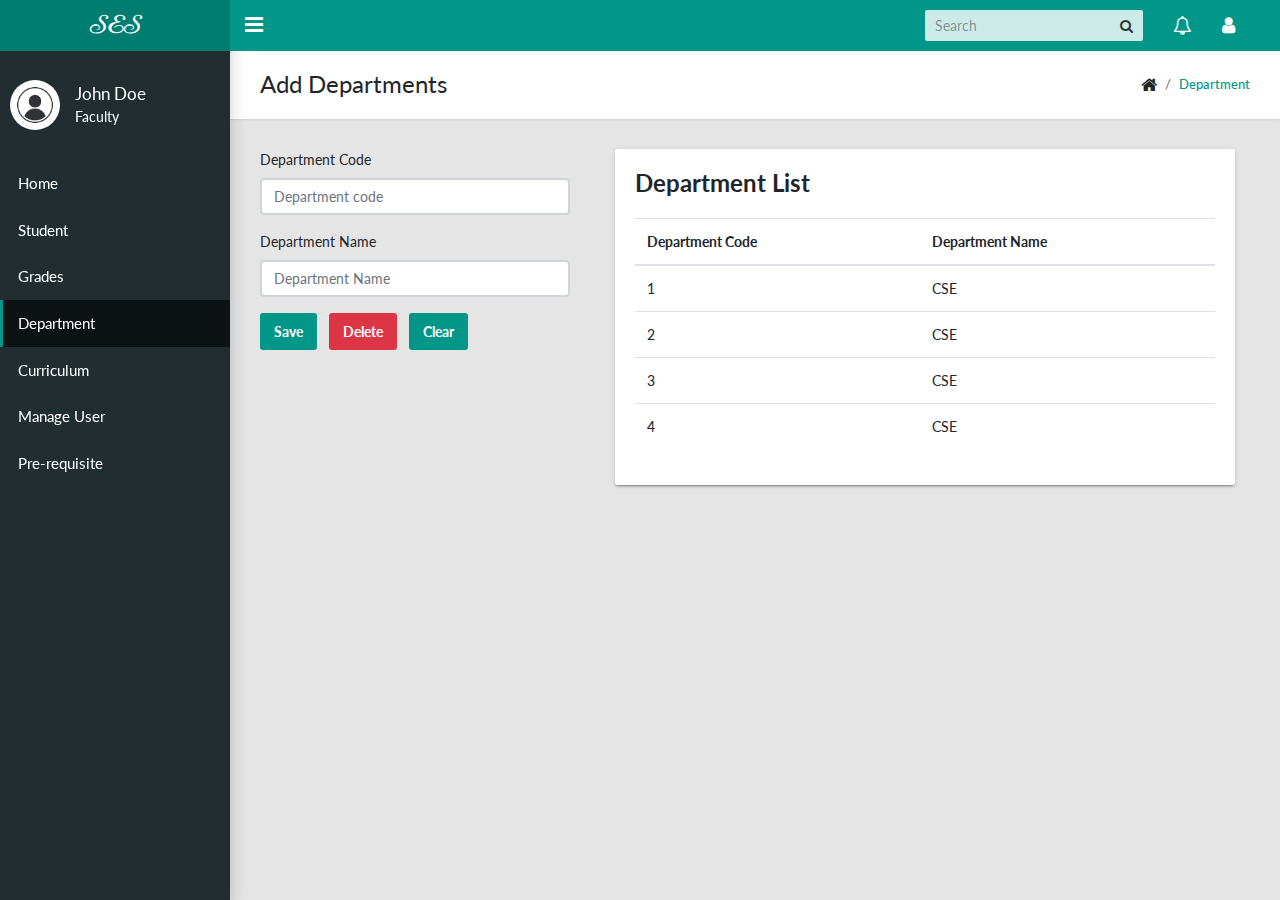
==== department.html @ 3c2b3d01 "project frontend upload" ====
<!DOCTYPE html>
<html lang="en">
  <head>
    <meta name="description" content="Vali is a responsive and free admin theme built with Bootstrap 4, SASS and PUG.js. It's fully customizable and modular.">
    <!-- Twitter meta-->
    <meta property="twitter:card" content="summary_large_image">
    <meta property="twitter:site" content="@pratikborsadiya">
    <meta property="twitter:creator" content="@pratikborsadiya">
    <!-- Open Graph Meta-->
    <meta property="og:type" content="website">
    <meta property="og:site_name" content="Vali Admin">
    <meta property="og:title" content="Vali - Free Bootstrap 4 admin theme">
    <meta property="og:url" content="http://pratikborsadiya.in/blog/vali-admin">
    <meta property="og:image" content="http://pratikborsadiya.in/blog/vali-admin/hero-social.png">
    <meta property="og:description" content="Vali is a responsive and free admin theme built with Bootstrap 4, SASS and PUG.js. It's fully customizable and modular.">
    <title>Department|SES</title>
    <meta charset="utf-8">
    <meta http-equiv="X-UA-Compatible" content="IE=edge">
    <meta name="viewport" content="width=device-width, initial-scale=1">
    <!-- Main CSS-->
    <link rel="stylesheet" type="text/css" href="css/main.css">
    <!-- Font-icon css-->
    <link rel="stylesheet" type="text/css" href="https://maxcdn.bootstrapcdn.com/font-awesome/4.7.0/css/font-awesome.min.css">
  </head>
  <body class="app sidebar-mini">
    <!-- Navbar-->
    <header class="app-header"><a class="app-header__logo" href="#">SES</a>
      <!-- Sidebar toggle button--><a class="app-sidebar__toggle" href="#" data-toggle="sidebar" aria-label="Hide Sidebar"></a>
      <!-- Navbar Right Menu-->
      <ul class="app-nav">
        <li class="app-search">
          <input class="app-search__input" type="search" placeholder="Search">
          <button class="app-search__button"><i class="fa fa-search"></i></button>
        </li>
        <!--Notification Menu-->
        <li class="dropdown"><a class="app-nav__item" href="#" data-toggle="dropdown" aria-label="Show notifications"><i class="fa fa-bell-o fa-lg"></i></a>
          <ul class="app-notification dropdown-menu dropdown-menu-right">
            <li class="app-notification__title">You have 4 new notifications.</li>
            <div class="app-notification__content">
              <li><a class="app-notification__item" href="javascript:;"><span class="app-notification__icon"><span class="fa-stack fa-lg"><i class="fa fa-circle fa-stack-2x text-primary"></i><i class="fa fa-envelope fa-stack-1x fa-inverse"></i></span></span>
                  <div>
                    <p class="app-notification__message">Lisa sent you a mail</p>
                    <p class="app-notification__meta">2 min ago</p>
                  </div></a></li>
              <li><a class="app-notification__item" href="javascript:;"><span class="app-notification__icon"><span class="fa-stack fa-lg"><i class="fa fa-circle fa-stack-2x text-danger"></i><i class="fa fa-hdd-o fa-stack-1x fa-inverse"></i></span></span>
                  <div>
                    <p class="app-notification__message">Mail server not working</p>
                    <p class="app-notification__meta">5 min ago</p>
                  </div></a></li>
              <li><a class="app-notification__item" href="javascript:;"><span class="app-notification__icon"><span class="fa-stack fa-lg"><i class="fa fa-circle fa-stack-2x text-success"></i><i class="fa fa-money fa-stack-1x fa-inverse"></i></span></span>
                  <div>
                    <p class="app-notification__message">Transaction complete</p>
                    <p class="app-notification__meta">2 days ago</p>
                  </div></a></li>
              <div class="app-notification__content">
                <li><a class="app-notification__item" href="javascript:;"><span class="app-notification__icon"><span class="fa-stack fa-lg"><i class="fa fa-circle fa-stack-2x text-primary"></i><i class="fa fa-envelope fa-stack-1x fa-inverse"></i></span></span>
                    <div>
                      <p class="app-notification__message">Lisa sent you a mail</p>
                      <p class="app-notification__meta">2 min ago</p>
                    </div></a></li>
                <li><a class="app-notification__item" href="javascript:;"><span class="app-notification__icon"><span class="fa-stack fa-lg"><i class="fa fa-circle fa-stack-2x text-danger"></i><i class="fa fa-hdd-o fa-stack-1x fa-inverse"></i></span></span>
                    <div>
                      <p class="app-notification__message">Mail server not working</p>
                      <p class="app-notification__meta">5 min ago</p>
                    </div></a></li>
                <li><a class="app-notification__item" href="javascript:;"><span class="app-notification__icon"><span class="fa-stack fa-lg"><i class="fa fa-circle fa-stack-2x text-success"></i><i class="fa fa-money fa-stack-1x fa-inverse"></i></span></span>
                    <div>
                      <p class="app-notification__message">Transaction complete</p>
                      <p class="app-notification__meta">2 days ago</p>
                    </div></a></li>
              </div>
            </div>
            <li class="app-notification__footer"><a href="#">See all notifications.</a></li>
          </ul>
        </li>
        <!-- User Menu-->
        <li class="dropdown"><a class="app-nav__item" href="#" data-toggle="dropdown" aria-label="Open Profile Menu"><i class="fa fa-user fa-lg"></i></a>
          <ul class="dropdown-menu settings-menu dropdown-menu-right">
            <li><a class="dropdown-item" href="user-profile.html"><i class="fa fa-cog fa-lg"></i> Settings</a></li>
            <li><a class="dropdown-item" href="user-profile.html"><i class="fa fa-user fa-lg"></i> Profile</a></li>
            <li><a class="dropdown-item" href="index.html"><i class="fa fa-sign-out fa-lg"></i> Logout</a></li>
          </ul>
        </li>
      </ul>
    </header>
    <!-- Sidebar menu-->
    <div class="app-sidebar__overlay" data-toggle="sidebar"></div>
    <aside class="app-sidebar">
      <div class="app-sidebar__user"><img class="app-sidebar__user-avatar img-fluid" src="images/avatar.jpg" alt="User Image">
        <div>
          <p class="app-sidebar__user-name">John Doe</p>
          <p class="app-sidebar__user-designation">Faculty</p>
        </div>
      </div>
      <ul class="app-menu">
        <li><a class="app-menu__item" href="faculty-dashboard.html"><span class="app-menu__label">Home</span></a></li>
        <li><a class="app-menu__item " href="student.html"><span class="app-menu__label">Student</span></a></li>
        <li><a class="app-menu__item " href="grades.html"><span class="app-menu__label">Grades</span></a></li>
        <li><a class="app-menu__item active" href="department.html"><span class="app-menu__label">Department</span></a></li>
        <li><a class="app-menu__item " href="curriculum.html"><span class="app-menu__label">Curriculum</span></a></li>
        <li><a class="app-menu__item " href="#"><span class="app-menu__label">Manage User</span></a></li>
        <li><a class="app-menu__item " href="pre-requisite.html"><span class="app-menu__label">Pre-requisite</span></a></li>
        <!-- <li class="treeview"><a class="app-menu__item" href="#" data-toggle="treeview"><i class="app-menu__icon fa fa-laptop"></i><span class="app-menu__label">UI Elements</span><i class="treeview-indicator fa fa-angle-right"></i></a>
          <ul class="treeview-menu">
            <li><a class="treeview-item" href="bootstrap-components.html"><i class="icon fa fa-circle-o"></i> Bootstrap Elements</a></li>
            <li><a class="treeview-item" href="https://fontawesome.com/v4.7.0/icons/" target="_blank" rel="noopener"><i class="icon fa fa-circle-o"></i> Font Icons</a></li>
            <li><a class="treeview-item" href="ui-cards.html"><i class="icon fa fa-circle-o"></i> Cards</a></li>
            <li><a class="treeview-item" href="widgets.html"><i class="icon fa fa-circle-o"></i> Widgets</a></li>
          </ul>
        </li>
        <li><a class="app-menu__item" href="charts.html"><i class="app-menu__icon fa fa-pie-chart"></i><span class="app-menu__label">Charts</span></a></li>
        <li class="treeview"><a class="app-menu__item" href="#" data-toggle="treeview"><i class="app-menu__icon fa fa-edit"></i><span class="app-menu__label">Forms</span><i class="treeview-indicator fa fa-angle-right"></i></a>
          <ul class="treeview-menu">
            <li><a class="treeview-item" href="form-components.html"><i class="icon fa fa-circle-o"></i> Form Components</a></li>
            <li><a class="treeview-item" href="form-custom.html"><i class="icon fa fa-circle-o"></i> Custom Components</a></li>
            <li><a class="treeview-item" href="form-samples.html"><i class="icon fa fa-circle-o"></i> Form Samples</a></li>
            <li><a class="treeview-item" href="form-notifications.html"><i class="icon fa fa-circle-o"></i> Form Notifications</a></li>
          </ul>
        </li>
        <li class="treeview"><a class="app-menu__item" href="#" data-toggle="treeview"><i class="app-menu__icon fa fa-th-list"></i><span class="app-menu__label">Tables</span><i class="treeview-indicator fa fa-angle-right"></i></a>
          <ul class="treeview-menu">
            <li><a class="treeview-item" href="table-basic.html"><i class="icon fa fa-circle-o"></i> Basic Tables</a></li>
            <li><a class="treeview-item" href="table-data-table.html"><i class="icon fa fa-circle-o"></i> Data Tables</a></li>
          </ul>
        </li>
        <li class="treeview is-expanded"><a class="app-menu__item" href="#" data-toggle="treeview"><i class="app-menu__icon fa fa-file-text"></i><span class="app-menu__label">Pages</span><i class="treeview-indicator fa fa-angle-right"></i></a>
          <ul class="treeview-menu">
            <li><a class="treeview-item active" href="blank-page.html"><i class="icon fa fa-circle-o"></i> Blank Page</a></li>
            <li><a class="treeview-item" href="page-login.html"><i class="icon fa fa-circle-o"></i> Login Page</a></li>
            <li><a class="treeview-item" href="page-lockscreen.html"><i class="icon fa fa-circle-o"></i> Lockscreen Page</a></li>
            <li><a class="treeview-item" href="page-user.html"><i class="icon fa fa-circle-o"></i> User Page</a></li>
            <li><a class="treeview-item" href="page-invoice.html"><i class="icon fa fa-circle-o"></i> Invoice Page</a></li>
            <li><a class="treeview-item" href="page-calendar.html"><i class="icon fa fa-circle-o"></i> Calendar Page</a></li>
            <li><a class="treeview-item" href="page-mailbox.html"><i class="icon fa fa-circle-o"></i> Mailbox</a></li>
            <li><a class="treeview-item" href="page-error.html"><i class="icon fa fa-circle-o"></i> Error Page</a></li>
          </ul>
        </li>
        <li><a class="app-menu__item" href="docs.html"><i class="app-menu__icon fa fa-file-code-o"></i><span class="app-menu__label">Docs</span></a></li> -->
      </ul>
    </aside>
    <main class="app-content">
      <div class="app-title">
        <div>
          <h1> Add Departments</h1>
        </div>
        <ul class="app-breadcrumb breadcrumb">
          <li class="breadcrumb-item"><i class="fa fa-home fa-lg"></i></li>
          <li class="breadcrumb-item"><a href="#">Department</a></li>
        </ul>
      </div>
      <!-- <div class="row">
        <div class="col-md-12">
          <div class="search-box">
            <nav class="navbar navbar-light bg-light">
                <form class="form-inline">
                  <input class="form-control mr-sm-2 " type="search" placeholder="Search grades with student ID" aria-label="Search">
                  <button class="btn btn-primary my-4 my-sm-0 mr-sm-2" type="submit">Search</button>
                  <button class="btn btn-primary my-4 my-sm-0" type="reload">Refresh</button>
                </form>
              </nav>
          </div>
        </div>
      </div><br> -->
      <div class="row">
          
          <div class="col-md-4">
            <form>
                <div class="form-group">
                    <label for="formGroupExampleInput">Department Code</label>
                    <input type="text" class="form-control" id="formGroupExampleInput" placeholder="Department code">
                  </div>
                  <div class="form-group">
                    <label for="formGroupExampleInput2">Department Name</label>
                    <input type="text" class="form-control" id="formGroupExampleInput2" placeholder="Department Name">
                  </div>
                <button class="btn btn-primary my-4 my-sm-0 mr-sm-2" type="submit">Save</button>
                <button class="btn btn-danger my-4 my-sm-0 mr-sm-2" type="submit">Delete</button>
                <button class="btn btn-primary my-4 my-sm-0 mr-sm-2" type="reload">Clear</button>
              </form>
          </div>
          <div class="col-md-8">
            <div class="clearfix"></div>
            <div class="col-md-12">
              <div class="tile">
                <h3 class="tile-title">Department List</h3>
                <div class="table-responsive">
                  <table class="table">
                    <thead>
                      <tr>
                        <th>Department Code</th>
                        <th>Department Name</th>
                      </tr>
                    </thead>
                    <tbody>
                      <tr>
                        <td>1</td>
                        <td>CSE</td>
                      </tr>
                      <tr>
                        <td>2</td>
                        <td>CSE</td>
                      </tr>
                      <tr>
                        <td>3</td>
                        <td>CSE</td>
                      </tr>
                      <tr>
                        <td>4</td>
                        <td>CSE</td>
                      </tr>
                    </tbody>
                  </table>
                </div>
              </div>
            </div>
          </div>
      </div>
    </main>
    <!-- Essential javascripts for application to work-->
    <script src="js/jquery-3.3.1.min.js"></script>
    <script src="js/popper.min.js"></script>
    <script src="js/bootstrap.min.js"></script>
    <script src="js/main.js"></script>
    <!-- The javascript plugin to display page loading on top-->
    <script src="js/plugins/pace.min.js"></script>
    <!-- Page specific javascripts-->
    <!-- Google analytics script-->
    <script type="text/javascript">
      if(document.location.hostname == 'pratikborsadiya.in') {
      	(function(i,s,o,g,r,a,m){i['GoogleAnalyticsObject']=r;i[r]=i[r]||function(){
      	(i[r].q=i[r].q||[]).push(arguments)},i[r].l=1*new Date();a=s.createElement(o),
      	m=s.getElementsByTagName(o)[0];a.async=1;a.src=g;m.parentNode.insertBefore(a,m)
      	})(window,document,'script','//www.google-analytics.com/analytics.js','ga');
      	ga('create', 'UA-72504830-1', 'auto');
      	ga('send', 'pageview');
      }
    </script>
  </body>
</html>
---- css/main.css ----
@charset "UTF-8";
/*!
 * Vali Admin
 * Author: Pratik Borsadiya
 * ================================*/
@import url(https://fonts.googleapis.com/css?family=Lato:300,400,400i,700);
@import url(https://fonts.googleapis.com/css?family=Niconne);
/*!
 * Bootstrap v4.3.1 (https://getbootstrap.com/)
 * Copyright 2011-2019 The Bootstrap Authors
 * Copyright 2011-2019 Twitter, Inc.
 * Licensed under MIT (https://github.com/twbs/bootstrap/blob/master/LICENSE)
 */
:root {
  --blue: #007bff;
  --indigo: #6610f2;
  --purple: #6f42c1;
  --pink: #e83e8c;
  --red: #dc3545;
  --orange: #fd7e14;
  --yellow: #ffc107;
  --green: #28a745;
  --teal: #20c997;
  --cyan: #17a2b8;
  --white: #FFF;
  --gray: #6c757d;
  --gray-dark: #343a40;
  --primary: #009688;
  --secondary: #6c757d;
  --success: #28a745;
  --info: #17a2b8;
  --warning: #ffc107;
  --danger: #dc3545;
  --light: #f8f9fa;
  --dark: #343a40;
  --breakpoint-xs: 0;
  --breakpoint-sm: 576px;
  --breakpoint-md: 768px;
  --breakpoint-lg: 992px;
  --breakpoint-xl: 1200px;
  --font-family-sans-serif: "Lato", -apple-system, BlinkMacSystemFont, "Segoe UI", Roboto, "Helvetica Neue", Arial, sans-serif;
  --font-family-monospace: SFMono-Regular, Menlo, Monaco, Consolas, "Liberation Mono", "Courier New", monospace;
}

*,
*::before,
*::after {
  -webkit-box-sizing: border-box;
          box-sizing: border-box;
}

html {
  font-family: sans-serif;
  line-height: 1.15;
  -webkit-text-size-adjust: 100%;
  -webkit-tap-highlight-color: rgba(0, 0, 0, 0);
}

article, aside, figcaption, figure, footer, header, hgroup, main, nav, section {
  display: block;
}

body {
  margin: 0;
  font-family: "Lato", -apple-system, BlinkMacSystemFont, "Segoe UI", Roboto, "Helvetica Neue", Arial, sans-serif;
  font-size: 0.875rem;
  font-weight: 400;
  line-height: 1.5;
  color: #212529;
  text-align: left;
  background-color: #FFF;
}

[tabindex="-1"]:focus {
  outline: 0 !important;
}

hr {
  -webkit-box-sizing: content-box;
          box-sizing: content-box;
  height: 0;
  overflow: visible;
}

h1, h2, h3, h4, h5, h6 {
  margin-top: 0;
  margin-bottom: 0.5rem;
}

p {
  margin-top: 0;
  margin-bottom: 1rem;
}

abbr[title],
abbr[data-original-title] {
  text-decoration: underline;
  -webkit-text-decoration: underline dotted;
          text-decoration: underline dotted;
  cursor: help;
  border-bottom: 0;
  -webkit-text-decoration-skip-ink: none;
          text-decoration-skip-ink: none;
}

address {
  margin-bottom: 1rem;
  font-style: normal;
  line-height: inherit;
}

ol,
ul,
dl {
  margin-top: 0;
  margin-bottom: 1rem;
}

ol ol,
ul ul,
ol ul,
ul ol {
  margin-bottom: 0;
}

dt {
  font-weight: 700;
}

dd {
  margin-bottom: .5rem;
  margin-left: 0;
}

blockquote {
  margin: 0 0 1rem;
}

b,
strong {
  font-weight: bolder;
}

small {
  font-size: 80%;
}

sub,
sup {
  position: relative;
  font-size: 75%;
  line-height: 0;
  vertical-align: baseline;
}

sub {
  bottom: -.25em;
}

sup {
  top: -.5em;
}

a {
  color: #009688;
  text-decoration: none;
  background-color: transparent;
}

a:hover {
  color: #004a43;
  text-decoration: underline;
}

a:not([href]):not([tabindex]) {
  color: inherit;
  text-decoration: none;
}

a:not([href]):not([tabindex]):hover, a:not([href]):not([tabindex]):focus {
  color: inherit;
  text-decoration: none;
}

a:not([href]):not([tabindex]):focus {
  outline: 0;
}

pre,
code,
kbd,
samp {
  font-family: SFMono-Regular, Menlo, Monaco, Consolas, "Liberation Mono", "Courier New", monospace;
  font-size: 1em;
}

pre {
  margin-top: 0;
  margin-bottom: 1rem;
  overflow: auto;
}

figure {
  margin: 0 0 1rem;
}

img {
  vertical-align: middle;
  border-style: none;
}

svg {
  overflow: hidden;
  vertical-align: middle;
}

table {
  border-collapse: collapse;
}

caption {
  padding-top: 0.75rem;
  padding-bottom: 0.75rem;
  color: #6c757d;
  text-align: left;
  caption-side: bottom;
}

th {
  text-align: inherit;
}

label {
  display: inline-block;
  margin-bottom: 0.5rem;
}

button {
  border-radius: 0;
}

button:focus {
  outline: 1px dotted;
  outline: 5px auto -webkit-focus-ring-color;
}

input,
button,
select,
optgroup,
textarea {
  margin: 0;
  font-family: inherit;
  font-size: inherit;
  line-height: inherit;
}

button,
input {
  overflow: visible;
}

button,
select {
  text-transform: none;
}

select {
  word-wrap: normal;
}

button,
[type="button"],
[type="reset"],
[type="submit"] {
  -webkit-appearance: button;
}

button:not(:disabled),
[type="button"]:not(:disabled),
[type="reset"]:not(:disabled),
[type="submit"]:not(:disabled) {
  cursor: pointer;
}

button::-moz-focus-inner,
[type="button"]::-moz-focus-inner,
[type="reset"]::-moz-focus-inner,
[type="submit"]::-moz-focus-inner {
  padding: 0;
  border-style: none;
}

input[type="radio"],
input[type="checkbox"] {
  -webkit-box-sizing: border-box;
          box-sizing: border-box;
  padding: 0;
}

input[type="date"],
input[type="time"],
input[type="datetime-local"],
input[type="month"] {
  -webkit-appearance: listbox;
}

textarea {
  overflow: auto;
  resize: vertical;
}

fieldset {
  min-width: 0;
  padding: 0;
  margin: 0;
  border: 0;
}

legend {
  display: block;
  width: 100%;
  max-width: 100%;
  padding: 0;
  margin-bottom: .5rem;
  font-size: 1.5rem;
  line-height: inherit;
  color: inherit;
  white-space: normal;
}

progress {
  vertical-align: baseline;
}

[type="number"]::-webkit-inner-spin-button,
[type="number"]::-webkit-outer-spin-button {
  height: auto;
}

[type="search"] {
  outline-offset: -2px;
  -webkit-appearance: none;
}

[type="search"]::-webkit-search-decoration {
  -webkit-appearance: none;
}

::-webkit-file-upload-button {
  font: inherit;
  -webkit-appearance: button;
}

output {
  display: inline-block;
}

summary {
  display: list-item;
  cursor: pointer;
}

template {
  display: none;
}

[hidden] {
  display: none !important;
}

h1, h2, h3, h4, h5, h6,
.h1, .h2, .h3, .h4, .h5, .h6 {
  margin-bottom: 0.5rem;
  font-weight: bold;
  line-height: 1.2;
}

h1, .h1 {
  font-size: 2.1875rem;
}

h2, .h2 {
  font-size: 1.75rem;
}

h3, .h3 {
  font-size: 1.53125rem;
}

h4, .h4 {
  font-size: 1.3125rem;
}

h5, .h5 {
  font-size: 1.09375rem;
}

h6, .h6 {
  font-size: 0.875rem;
}

.lead {
  font-size: 1.09375rem;
  font-weight: 300;
}

.display-1 {
  font-size: 6rem;
  font-weight: 300;
  line-height: 1.2;
}

.display-2 {
  font-size: 5.5rem;
  font-weight: 300;
  line-height: 1.2;
}

.display-3 {
  font-size: 4.5rem;
  font-weight: 300;
  line-height: 1.2;
}

.display-4 {
  font-size: 3.5rem;
  font-weight: 300;
  line-height: 1.2;
}

hr {
  margin-top: 1rem;
  margin-bottom: 1rem;
  border: 0;
  border-top: 1px solid rgba(0, 0, 0, 0.1);
}

small,
.small {
  font-size: 80%;
  font-weight: 400;
}

mark,
.mark {
  padding: 0.2em;
  background-color: #fcf8e3;
}

.list-unstyled, .app-nav, .app-menu, .treeview-menu {
  padding-left: 0;
  list-style: none;
}

.list-inline {
  padding-left: 0;
  list-style: none;
}

.list-inline-item {
  display: inline-block;
}

.list-inline-item:not(:last-child) {
  margin-right: 0.5rem;
}

.initialism {
  font-size: 90%;
  text-transform: uppercase;
}

.blockquote {
  margin-bottom: 1rem;
  font-size: 1.09375rem;
}

.blockquote-footer {
  display: block;
  font-size: 80%;
  color: #6c757d;
}

.blockquote-footer::before {
  content: "\2014\00A0";
}

.img-fluid {
  max-width: 100%;
  height: auto;
}

.img-thumbnail {
  padding: 0.25rem;
  background-color: #FFF;
  border: 1px solid #dee2e6;
  border-radius: 0.25rem;
  max-width: 100%;
  height: auto;
}

.figure {
  display: inline-block;
}

.figure-img {
  margin-bottom: 0.5rem;
  line-height: 1;
}

.figure-caption {
  font-size: 90%;
  color: #6c757d;
}

code {
  font-size: 87.5%;
  color: #e83e8c;
  word-break: break-word;
}

a > code {
  color: inherit;
}

kbd {
  padding: 0.2rem 0.4rem;
  font-size: 87.5%;
  color: #FFF;
  background-color: #212529;
  border-radius: 0.2rem;
}

kbd kbd {
  padding: 0;
  font-size: 100%;
  font-weight: 700;
}

pre {
  display: block;
  font-size: 87.5%;
  color: #212529;
}

pre code {
  font-size: inherit;
  color: inherit;
  word-break: normal;
}

.pre-scrollable {
  max-height: 340px;
  overflow-y: scroll;
}

.container {
  width: 100%;
  padding-right: 15px;
  padding-left: 15px;
  margin-right: auto;
  margin-left: auto;
}

@media (min-width: 576px) {
  .container {
    max-width: 540px;
  }
}

@media (min-width: 768px) {
  .container {
    max-width: 720px;
  }
}

@media (min-width: 992px) {
  .container {
    max-width: 960px;
  }
}

@media (min-width: 1200px) {
  .container {
    max-width: 1140px;
  }
}

.container-fluid {
  width: 100%;
  padding-right: 15px;
  padding-left: 15px;
  margin-right: auto;
  margin-left: auto;
}

.row {
  display: -webkit-box;
  display: -ms-flexbox;
  display: flex;
  -ms-flex-wrap: wrap;
      flex-wrap: wrap;
  margin-right: -15px;
  margin-left: -15px;
}

.no-gutters {
  margin-right: 0;
  margin-left: 0;
}

.no-gutters > .col,
.no-gutters > [class*="col-"] {
  padding-right: 0;
  padding-left: 0;
}

.col-1, .col-2, .col-3, .col-4, .col-5, .col-6, .col-7, .col-8, .col-9, .col-10, .col-11, .col-12, .col,
.col-auto, .col-sm-1, .col-sm-2, .col-sm-3, .col-sm-4, .col-sm-5, .col-sm-6, .col-sm-7, .col-sm-8, .col-sm-9, .col-sm-10, .col-sm-11, .col-sm-12, .col-sm,
.col-sm-auto, .col-md-1, .col-md-2, .col-md-3, .col-md-4, .col-md-5, .col-md-6, .col-md-7, .col-md-8, .col-md-9, .col-md-10, .col-md-11, .col-md-12, .col-md,
.col-md-auto, .col-lg-1, .col-lg-2, .col-lg-3, .col-lg-4, .col-lg-5, .col-lg-6, .col-lg-7, .col-lg-8, .col-lg-9, .col-lg-10, .col-lg-11, .col-lg-12, .col-lg,
.col-lg-auto, .col-xl-1, .col-xl-2, .col-xl-3, .col-xl-4, .col-xl-5, .col-xl-6, .col-xl-7, .col-xl-8, .col-xl-9, .col-xl-10, .col-xl-11, .col-xl-12, .col-xl,
.col-xl-auto {
  position: relative;
  width: 100%;
  padding-right: 15px;
  padding-left: 15px;
}

.col {
  -ms-flex-preferred-size: 0;
      flex-basis: 0;
  -webkit-box-flex: 1;
      -ms-flex-positive: 1;
          flex-grow: 1;
  max-width: 100%;
}

.col-auto {
  -webkit-box-flex: 0;
      -ms-flex: 0 0 auto;
          flex: 0 0 auto;
  width: auto;
  max-width: 100%;
}

.col-1 {
  -webkit-box-flex: 0;
      -ms-flex: 0 0 8.3333333333%;
          flex: 0 0 8.3333333333%;
  max-width: 8.3333333333%;
}

.col-2 {
  -webkit-box-flex: 0;
      -ms-flex: 0 0 16.6666666667%;
          flex: 0 0 16.6666666667%;
  max-width: 16.6666666667%;
}

.col-3 {
  -webkit-box-flex: 0;
      -ms-flex: 0 0 25%;
          flex: 0 0 25%;
  max-width: 25%;
}

.col-4 {
  -webkit-box-flex: 0;
      -ms-flex: 0 0 33.3333333333%;
          flex: 0 0 33.3333333333%;
  max-width: 33.3333333333%;
}

.col-5 {
  -webkit-box-flex: 0;
      -ms-flex: 0 0 41.6666666667%;
          flex: 0 0 41.6666666667%;
  max-width: 41.6666666667%;
}

.col-6 {
  -webkit-box-flex: 0;
      -ms-flex: 0 0 50%;
          flex: 0 0 50%;
  max-width: 50%;
}

.col-7 {
  -webkit-box-flex: 0;
      -ms-flex: 0 0 58.3333333333%;
          flex: 0 0 58.3333333333%;
  max-width: 58.3333333333%;
}

.col-8 {
  -webkit-box-flex: 0;
      -ms-flex: 0 0 66.6666666667%;
          flex: 0 0 66.6666666667%;
  max-width: 66.6666666667%;
}

.col-9 {
  -webkit-box-flex: 0;
      -ms-flex: 0 0 75%;
          flex: 0 0 75%;
  max-width: 75%;
}

.col-10 {
  -webkit-box-flex: 0;
      -ms-flex: 0 0 83.3333333333%;
          flex: 0 0 83.3333333333%;
  max-width: 83.3333333333%;
}

.col-11 {
  -webkit-box-flex: 0;
      -ms-flex: 0 0 91.6666666667%;
          flex: 0 0 91.6666666667%;
  max-width: 91.6666666667%;
}

.col-12 {
  -webkit-box-flex: 0;
      -ms-flex: 0 0 100%;
          flex: 0 0 100%;
  max-width: 100%;
}

.order-first {
  -webkit-box-ordinal-group: 0;
      -ms-flex-order: -1;
          order: -1;
}

.order-last {
  -webkit-box-ordinal-group: 14;
      -ms-flex-order: 13;
          order: 13;
}

.order-0 {
  -webkit-box-ordinal-group: 1;
      -ms-flex-order: 0;
          order: 0;
}

.order-1 {
  -webkit-box-ordinal-group: 2;
      -ms-flex-order: 1;
          order: 1;
}

.order-2 {
  -webkit-box-ordinal-group: 3;
      -ms-flex-order: 2;
          order: 2;
}

.order-3 {
  -webkit-box-ordinal-group: 4;
      -ms-flex-order: 3;
          order: 3;
}

.order-4 {
  -webkit-box-ordinal-group: 5;
      -ms-flex-order: 4;
          order: 4;
}

.order-5 {
  -webkit-box-ordinal-group: 6;
      -ms-flex-order: 5;
          order: 5;
}

.order-6 {
  -webkit-box-ordinal-group: 7;
      -ms-flex-order: 6;
          order: 6;
}

.order-7 {
  -webkit-box-ordinal-group: 8;
      -ms-flex-order: 7;
          order: 7;
}

.order-8 {
  -webkit-box-ordinal-group: 9;
      -ms-flex-order: 8;
          order: 8;
}

.order-9 {
  -webkit-box-ordinal-group: 10;
      -ms-flex-order: 9;
          order: 9;
}

.order-10 {
  -webkit-box-ordinal-group: 11;
      -ms-flex-order: 10;
          order: 10;
}

.order-11 {
  -webkit-box-ordinal-group: 12;
      -ms-flex-order: 11;
          order: 11;
}

.order-12 {
  -webkit-box-ordinal-group: 13;
      -ms-flex-order: 12;
          order: 12;
}

.offset-1 {
  margin-left: 8.3333333333%;
}

.offset-2 {
  margin-left: 16.6666666667%;
}

.offset-3 {
  margin-left: 25%;
}

.offset-4 {
  margin-left: 33.3333333333%;
}

.offset-5 {
  margin-left: 41.6666666667%;
}

.offset-6 {
  margin-left: 50%;
}

.offset-7 {
  margin-left: 58.3333333333%;
}

.offset-8 {
  margin-left: 66.6666666667%;
}

.offset-9 {
  margin-left: 75%;
}

.offset-10 {
  margin-left: 83.3333333333%;
}

.offset-11 {
  margin-left: 91.6666666667%;
}

@media (min-width: 576px) {
  .col-sm {
    -ms-flex-preferred-size: 0;
        flex-basis: 0;
    -webkit-box-flex: 1;
        -ms-flex-positive: 1;
            flex-grow: 1;
    max-width: 100%;
  }
  .col-sm-auto {
    -webkit-box-flex: 0;
        -ms-flex: 0 0 auto;
            flex: 0 0 auto;
    width: auto;
    max-width: 100%;
  }
  .col-sm-1 {
    -webkit-box-flex: 0;
        -ms-flex: 0 0 8.3333333333%;
            flex: 0 0 8.3333333333%;
    max-width: 8.3333333333%;
  }
  .col-sm-2 {
    -webkit-box-flex: 0;
        -ms-flex: 0 0 16.6666666667%;
            flex: 0 0 16.6666666667%;
    max-width: 16.6666666667%;
  }
  .col-sm-3 {
    -webkit-box-flex: 0;
        -ms-flex: 0 0 25%;
            flex: 0 0 25%;
    max-width: 25%;
  }
  .col-sm-4 {
    -webkit-box-flex: 0;
        -ms-flex: 0 0 33.3333333333%;
            flex: 0 0 33.3333333333%;
    max-width: 33.3333333333%;
  }
  .col-sm-5 {
    -webkit-box-flex: 0;
        -ms-flex: 0 0 41.6666666667%;
            flex: 0 0 41.6666666667%;
    max-width: 41.6666666667%;
  }
  .col-sm-6 {
    -webkit-box-flex: 0;
        -ms-flex: 0 0 50%;
            flex: 0 0 50%;
    max-width: 50%;
  }
  .col-sm-7 {
    -webkit-box-flex: 0;
        -ms-flex: 0 0 58.3333333333%;
            flex: 0 0 58.3333333333%;
    max-width: 58.3333333333%;
  }
  .col-sm-8 {
    -webkit-box-flex: 0;
        -ms-flex: 0 0 66.6666666667%;
            flex: 0 0 66.6666666667%;
    max-width: 66.6666666667%;
  }
  .col-sm-9 {
    -webkit-box-flex: 0;
        -ms-flex: 0 0 75%;
            flex: 0 0 75%;
    max-width: 75%;
  }
  .col-sm-10 {
    -webkit-box-flex: 0;
        -ms-flex: 0 0 83.3333333333%;
            flex: 0 0 83.3333333333%;
    max-width: 83.3333333333%;
  }
  .col-sm-11 {
    -webkit-box-flex: 0;
        -ms-flex: 0 0 91.6666666667%;
            flex: 0 0 91.6666666667%;
    max-width: 91.6666666667%;
  }
  .col-sm-12 {
    -webkit-box-flex: 0;
        -ms-flex: 0 0 100%;
            flex: 0 0 100%;
    max-width: 100%;
  }
  .order-sm-first {
    -webkit-box-ordinal-group: 0;
        -ms-flex-order: -1;
            order: -1;
  }
  .order-sm-last {
    -webkit-box-ordinal-group: 14;
        -ms-flex-order: 13;
            order: 13;
  }
  .order-sm-0 {
    -webkit-box-ordinal-group: 1;
        -ms-flex-order: 0;
            order: 0;
  }
  .order-sm-1 {
    -webkit-box-ordinal-group: 2;
        -ms-flex-order: 1;
            order: 1;
  }
  .order-sm-2 {
    -webkit-box-ordinal-group: 3;
        -ms-flex-order: 2;
            order: 2;
  }
  .order-sm-3 {
    -webkit-box-ordinal-group: 4;
        -ms-flex-order: 3;
            order: 3;
  }
  .order-sm-4 {
    -webkit-box-ordinal-group: 5;
        -ms-flex-order: 4;
            order: 4;
  }
  .order-sm-5 {
    -webkit-box-ordinal-group: 6;
        -ms-flex-order: 5;
            order: 5;
  }
  .order-sm-6 {
    -webkit-box-ordinal-group: 7;
        -ms-flex-order: 6;
            order: 6;
  }
  .order-sm-7 {
    -webkit-box-ordinal-group: 8;
        -ms-flex-order: 7;
            order: 7;
  }
  .order-sm-8 {
    -webkit-box-ordinal-group: 9;
        -ms-flex-order: 8;
            order: 8;
  }
  .order-sm-9 {
    -webkit-box-ordinal-group: 10;
        -ms-flex-order: 9;
            order: 9;
  }
  .order-sm-10 {
    -webkit-box-ordinal-group: 11;
        -ms-flex-order: 10;
            order: 10;
  }
  .order-sm-11 {
    -webkit-box-ordinal-group: 12;
        -ms-flex-order: 11;
            order: 11;
  }
  .order-sm-12 {
    -webkit-box-ordinal-group: 13;
        -ms-flex-order: 12;
            order: 12;
  }
  .offset-sm-0 {
    margin-left: 0;
  }
  .offset-sm-1 {
    margin-left: 8.3333333333%;
  }
  .offset-sm-2 {
    margin-left: 16.6666666667%;
  }
  .offset-sm-3 {
    margin-left: 25%;
  }
  .offset-sm-4 {
    margin-left: 33.3333333333%;
  }
  .offset-sm-5 {
    margin-left: 41.6666666667%;
  }
  .offset-sm-6 {
    margin-left: 50%;
  }
  .offset-sm-7 {
    margin-left: 58.3333333333%;
  }
  .offset-sm-8 {
    margin-left: 66.6666666667%;
  }
  .offset-sm-9 {
    margin-left: 75%;
  }
  .offset-sm-10 {
    margin-left: 83.3333333333%;
  }
  .offset-sm-11 {
    margin-left: 91.6666666667%;
  }
}

@media (min-width: 768px) {
  .col-md {
    -ms-flex-preferred-size: 0;
        flex-basis: 0;
    -webkit-box-flex: 1;
        -ms-flex-positive: 1;
            flex-grow: 1;
    max-width: 100%;
  }
  .col-md-auto {
    -webkit-box-flex: 0;
        -ms-flex: 0 0 auto;
            flex: 0 0 auto;
    width: auto;
    max-width: 100%;
  }
  .col-md-1 {
    -webkit-box-flex: 0;
        -ms-flex: 0 0 8.3333333333%;
            flex: 0 0 8.3333333333%;
    max-width: 8.3333333333%;
  }
  .col-md-2 {
    -webkit-box-flex: 0;
        -ms-flex: 0 0 16.6666666667%;
            flex: 0 0 16.6666666667%;
    max-width: 16.6666666667%;
  }
  .col-md-3 {
    -webkit-box-flex: 0;
        -ms-flex: 0 0 25%;
            flex: 0 0 25%;
    max-width: 25%;
  }
  .col-md-4 {
    -webkit-box-flex: 0;
        -ms-flex: 0 0 33.3333333333%;
            flex: 0 0 33.3333333333%;
    max-width: 33.3333333333%;
  }
  .col-md-5 {
    -webkit-box-flex: 0;
        -ms-flex: 0 0 41.6666666667%;
            flex: 0 0 41.6666666667%;
    max-width: 41.6666666667%;
  }
  .col-md-6 {
    -webkit-box-flex: 0;
        -ms-flex: 0 0 50%;
            flex: 0 0 50%;
    max-width: 50%;
  }
  .col-md-7 {
    -webkit-box-flex: 0;
        -ms-flex: 0 0 58.3333333333%;
            flex: 0 0 58.3333333333%;
    max-width: 58.3333333333%;
  }
  .col-md-8 {
    -webkit-box-flex: 0;
        -ms-flex: 0 0 66.6666666667%;
            flex: 0 0 66.6666666667%;
    max-width: 66.6666666667%;
  }
  .col-md-9 {
    -webkit-box-flex: 0;
        -ms-flex: 0 0 75%;
            flex: 0 0 75%;
    max-width: 75%;
  }
  .col-md-10 {
    -webkit-box-flex: 0;
        -ms-flex: 0 0 83.3333333333%;
            flex: 0 0 83.3333333333%;
    max-width: 83.3333333333%;
  }
  .col-md-11 {
    -webkit-box-flex: 0;
        -ms-flex: 0 0 91.6666666667%;
            flex: 0 0 91.6666666667%;
    max-width: 91.6666666667%;
  }
  .col-md-12 {
    -webkit-box-flex: 0;
        -ms-flex: 0 0 100%;
            flex: 0 0 100%;
    max-width: 100%;
  }
  .order-md-first {
    -webkit-box-ordinal-group: 0;
        -ms-flex-order: -1;
            order: -1;
  }
  .order-md-last {
    -webkit-box-ordinal-group: 14;
        -ms-flex-order: 13;
            order: 13;
  }
  .order-md-0 {
    -webkit-box-ordinal-group: 1;
        -ms-flex-order: 0;
            order: 0;
  }
  .order-md-1 {
    -webkit-box-ordinal-group: 2;
        -ms-flex-order: 1;
            order: 1;
  }
  .order-md-2 {
    -webkit-box-ordinal-group: 3;
        -ms-flex-order: 2;
            order: 2;
  }
  .order-md-3 {
    -webkit-box-ordinal-group: 4;
        -ms-flex-order: 3;
            order: 3;
  }
  .order-md-4 {
    -webkit-box-ordinal-group: 5;
        -ms-flex-order: 4;
            order: 4;
  }
  .order-md-5 {
    -webkit-box-ordinal-group: 6;
        -ms-flex-order: 5;
            order: 5;
  }
  .order-md-6 {
    -webkit-box-ordinal-group: 7;
        -ms-flex-order: 6;
            order: 6;
  }
  .order-md-7 {
    -webkit-box-ordinal-group: 8;
        -ms-flex-order: 7;
            order: 7;
  }
  .order-md-8 {
    -webkit-box-ordinal-group: 9;
        -ms-flex-order: 8;
            order: 8;
  }
  .order-md-9 {
    -webkit-box-ordinal-group: 10;
        -ms-flex-order: 9;
            order: 9;
  }
  .order-md-10 {
    -webkit-box-ordinal-group: 11;
        -ms-flex-order: 10;
            order: 10;
  }
  .order-md-11 {
    -webkit-box-ordinal-group: 12;
        -ms-flex-order: 11;
            order: 11;
  }
  .order-md-12 {
    -webkit-box-ordinal-group: 13;
        -ms-flex-order: 12;
            order: 12;
  }
  .offset-md-0 {
    margin-left: 0;
  }
  .offset-md-1 {
    margin-left: 8.3333333333%;
  }
  .offset-md-2 {
    margin-left: 16.6666666667%;
  }
  .offset-md-3 {
    margin-left: 25%;
  }
  .offset-md-4 {
    margin-left: 33.3333333333%;
  }
  .offset-md-5 {
    margin-left: 41.6666666667%;
  }
  .offset-md-6 {
    margin-left: 50%;
  }
  .offset-md-7 {
    margin-left: 58.3333333333%;
  }
  .offset-md-8 {
    margin-left: 66.6666666667%;
  }
  .offset-md-9 {
    margin-left: 75%;
  }
  .offset-md-10 {
    margin-left: 83.3333333333%;
  }
  .offset-md-11 {
    margin-left: 91.6666666667%;
  }
}

@media (min-width: 992px) {
  .col-lg {
    -ms-flex-preferred-size: 0;
        flex-basis: 0;
    -webkit-box-flex: 1;
        -ms-flex-positive: 1;
            flex-grow: 1;
    max-width: 100%;
  }
  .col-lg-auto {
    -webkit-box-flex: 0;
        -ms-flex: 0 0 auto;
            flex: 0 0 auto;
    width: auto;
    max-width: 100%;
  }
  .col-lg-1 {
    -webkit-box-flex: 0;
        -ms-flex: 0 0 8.3333333333%;
            flex: 0 0 8.3333333333%;
    max-width: 8.3333333333%;
  }
  .col-lg-2 {
    -webkit-box-flex: 0;
        -ms-flex: 0 0 16.6666666667%;
            flex: 0 0 16.6666666667%;
    max-width: 16.6666666667%;
  }
  .col-lg-3 {
    -webkit-box-flex: 0;
        -ms-flex: 0 0 25%;
            flex: 0 0 25%;
    max-width: 25%;
  }
  .col-lg-4 {
    -webkit-box-flex: 0;
        -ms-flex: 0 0 33.3333333333%;
            flex: 0 0 33.3333333333%;
    max-width: 33.3333333333%;
  }
  .col-lg-5 {
    -webkit-box-flex: 0;
        -ms-flex: 0 0 41.6666666667%;
            flex: 0 0 41.6666666667%;
    max-width: 41.6666666667%;
  }
  .col-lg-6 {
    -webkit-box-flex: 0;
        -ms-flex: 0 0 50%;
            flex: 0 0 50%;
    max-width: 50%;
  }
  .col-lg-7 {
    -webkit-box-flex: 0;
        -ms-flex: 0 0 58.3333333333%;
            flex: 0 0 58.3333333333%;
    max-width: 58.3333333333%;
  }
  .col-lg-8 {
    -webkit-box-flex: 0;
        -ms-flex: 0 0 66.6666666667%;
            flex: 0 0 66.6666666667%;
    max-width: 66.6666666667%;
  }
  .col-lg-9 {
    -webkit-box-flex: 0;
        -ms-flex: 0 0 75%;
            flex: 0 0 75%;
    max-width: 75%;
  }
  .col-lg-10 {
    -webkit-box-flex: 0;
        -ms-flex: 0 0 83.3333333333%;
            flex: 0 0 83.3333333333%;
    max-width: 83.3333333333%;
  }
  .col-lg-11 {
    -webkit-box-flex: 0;
        -ms-flex: 0 0 91.6666666667%;
            flex: 0 0 91.6666666667%;
    max-width: 91.6666666667%;
  }
  .col-lg-12 {
    -webkit-box-flex: 0;
        -ms-flex: 0 0 100%;
            flex: 0 0 100%;
    max-width: 100%;
  }
  .order-lg-first {
    -webkit-box-ordinal-group: 0;
        -ms-flex-order: -1;
            order: -1;
  }
  .order-lg-last {
    -webkit-box-ordinal-group: 14;
        -ms-flex-order: 13;
            order: 13;
  }
  .order-lg-0 {
    -webkit-box-ordinal-group: 1;
        -ms-flex-order: 0;
            order: 0;
  }
  .order-lg-1 {
    -webkit-box-ordinal-group: 2;
        -ms-flex-order: 1;
            order: 1;
  }
  .order-lg-2 {
    -webkit-box-ordinal-group: 3;
        -ms-flex-order: 2;
            order: 2;
  }
  .order-lg-3 {
    -webkit-box-ordinal-group: 4;
        -ms-flex-order: 3;
            order: 3;
  }
  .order-lg-4 {
    -webkit-box-ordinal-group: 5;
        -ms-flex-order: 4;
            order: 4;
  }
  .order-lg-5 {
    -webkit-box-ordinal-group: 6;
        -ms-flex-order: 5;
            order: 5;
  }
  .order-lg-6 {
    -webkit-box-ordinal-group: 7;
        -ms-flex-order: 6;
            order: 6;
  }
  .order-lg-7 {
    -webkit-box-ordinal-group: 8;
        -ms-flex-order: 7;
            order: 7;
  }
  .order-lg-8 {
    -webkit-box-ordinal-group: 9;
        -ms-flex-order: 8;
            order: 8;
  }
  .order-lg-9 {
    -webkit-box-ordinal-group: 10;
        -ms-flex-order: 9;
            order: 9;
  }
  .order-lg-10 {
    -webkit-box-ordinal-group: 11;
        -ms-flex-order: 10;
            order: 10;
  }
  .order-lg-11 {
    -webkit-box-ordinal-group: 12;
        -ms-flex-order: 11;
            order: 11;
  }
  .order-lg-12 {
    -webkit-box-ordinal-group: 13;
        -ms-flex-order: 12;
            order: 12;
  }
  .offset-lg-0 {
    margin-left: 0;
  }
  .offset-lg-1 {
    margin-left: 8.3333333333%;
  }
  .offset-lg-2 {
    margin-left: 16.6666666667%;
  }
  .offset-lg-3 {
    margin-left: 25%;
  }
  .offset-lg-4 {
    margin-left: 33.3333333333%;
  }
  .offset-lg-5 {
    margin-left: 41.6666666667%;
  }
  .offset-lg-6 {
    margin-left: 50%;
  }
  .offset-lg-7 {
    margin-left: 58.3333333333%;
  }
  .offset-lg-8 {
    margin-left: 66.6666666667%;
  }
  .offset-lg-9 {
    margin-left: 75%;
  }
  .offset-lg-10 {
    margin-left: 83.3333333333%;
  }
  .offset-lg-11 {
    margin-left: 91.6666666667%;
  }
}

@media (min-width: 1200px) {
  .col-xl {
    -ms-flex-preferred-size: 0;
        flex-basis: 0;
    -webkit-box-flex: 1;
        -ms-flex-positive: 1;
            flex-grow: 1;
    max-width: 100%;
  }
  .col-xl-auto {
    -webkit-box-flex: 0;
        -ms-flex: 0 0 auto;
            flex: 0 0 auto;
    width: auto;
    max-width: 100%;
  }
  .col-xl-1 {
    -webkit-box-flex: 0;
        -ms-flex: 0 0 8.3333333333%;
            flex: 0 0 8.3333333333%;
    max-width: 8.3333333333%;
  }
  .col-xl-2 {
    -webkit-box-flex: 0;
        -ms-flex: 0 0 16.6666666667%;
            flex: 0 0 16.6666666667%;
    max-width: 16.6666666667%;
  }
  .col-xl-3 {
    -webkit-box-flex: 0;
        -ms-flex: 0 0 25%;
            flex: 0 0 25%;
    max-width: 25%;
  }
  .col-xl-4 {
    -webkit-box-flex: 0;
        -ms-flex: 0 0 33.3333333333%;
            flex: 0 0 33.3333333333%;
    max-width: 33.3333333333%;
  }
  .col-xl-5 {
    -webkit-box-flex: 0;
        -ms-flex: 0 0 41.6666666667%;
            flex: 0 0 41.6666666667%;
    max-width: 41.6666666667%;
  }
  .col-xl-6 {
    -webkit-box-flex: 0;
        -ms-flex: 0 0 50%;
            flex: 0 0 50%;
    max-width: 50%;
  }
  .col-xl-7 {
    -webkit-box-flex: 0;
        -ms-flex: 0 0 58.3333333333%;
            flex: 0 0 58.3333333333%;
    max-width: 58.3333333333%;
  }
  .col-xl-8 {
    -webkit-box-flex: 0;
        -ms-flex: 0 0 66.6666666667%;
            flex: 0 0 66.6666666667%;
    max-width: 66.6666666667%;
  }
  .col-xl-9 {
    -webkit-box-flex: 0;
        -ms-flex: 0 0 75%;
            flex: 0 0 75%;
    max-width: 75%;
  }
  .col-xl-10 {
    -webkit-box-flex: 0;
        -ms-flex: 0 0 83.3333333333%;
            flex: 0 0 83.3333333333%;
    max-width: 83.3333333333%;
  }
  .col-xl-11 {
    -webkit-box-flex: 0;
        -ms-flex: 0 0 91.6666666667%;
            flex: 0 0 91.6666666667%;
    max-width: 91.6666666667%;
  }
  .col-xl-12 {
    -webkit-box-flex: 0;
        -ms-flex: 0 0 100%;
            flex: 0 0 100%;
    max-width: 100%;
  }
  .order-xl-first {
    -webkit-box-ordinal-group: 0;
        -ms-flex-order: -1;
            order: -1;
  }
  .order-xl-last {
    -webkit-box-ordinal-group: 14;
        -ms-flex-order: 13;
            order: 13;
  }
  .order-xl-0 {
    -webkit-box-ordinal-group: 1;
        -ms-flex-order: 0;
            order: 0;
  }
  .order-xl-1 {
    -webkit-box-ordinal-group: 2;
        -ms-flex-order: 1;
            order: 1;
  }
  .order-xl-2 {
    -webkit-box-ordinal-group: 3;
        -ms-flex-order: 2;
            order: 2;
  }
  .order-xl-3 {
    -webkit-box-ordinal-group: 4;
        -ms-flex-order: 3;
            order: 3;
  }
  .order-xl-4 {
    -webkit-box-ordinal-group: 5;
        -ms-flex-order: 4;
            order: 4;
  }
  .order-xl-5 {
    -webkit-box-ordinal-group: 6;
        -ms-flex-order: 5;
            order: 5;
  }
  .order-xl-6 {
    -webkit-box-ordinal-group: 7;
        -ms-flex-order: 6;
            order: 6;
  }
  .order-xl-7 {
    -webkit-box-ordinal-group: 8;
        -ms-flex-order: 7;
            order: 7;
  }
  .order-xl-8 {
    -webkit-box-ordinal-group: 9;
        -ms-flex-order: 8;
            order: 8;
  }
  .order-xl-9 {
    -webkit-box-ordinal-group: 10;
        -ms-flex-order: 9;
            order: 9;
  }
  .order-xl-10 {
    -webkit-box-ordinal-group: 11;
        -ms-flex-order: 10;
            order: 10;
  }
  .order-xl-11 {
    -webkit-box-ordinal-group: 12;
        -ms-flex-order: 11;
            order: 11;
  }
  .order-xl-12 {
    -webkit-box-ordinal-group: 13;
        -ms-flex-order: 12;
            order: 12;
  }
  .offset-xl-0 {
    margin-left: 0;
  }
  .offset-xl-1 {
    margin-left: 8.3333333333%;
  }
  .offset-xl-2 {
    margin-left: 16.6666666667%;
  }
  .offset-xl-3 {
    margin-left: 25%;
  }
  .offset-xl-4 {
    margin-left: 33.3333333333%;
  }
  .offset-xl-5 {
    margin-left: 41.6666666667%;
  }
  .offset-xl-6 {
    margin-left: 50%;
  }
  .offset-xl-7 {
    margin-left: 58.3333333333%;
  }
  .offset-xl-8 {
    margin-left: 66.6666666667%;
  }
  .offset-xl-9 {
    margin-left: 75%;
  }
  .offset-xl-10 {
    margin-left: 83.3333333333%;
  }
  .offset-xl-11 {
    margin-left: 91.6666666667%;
  }
}

.table {
  width: 100%;
  margin-bottom: 1rem;
  color: #212529;
}

.table th,
.table td {
  padding: 0.75rem;
  vertical-align: top;
  border-top: 1px solid #dee2e6;
}

.table thead th {
  vertical-align: bottom;
  border-bottom: 2px solid #dee2e6;
}

.table tbody + tbody {
  border-top: 2px solid #dee2e6;
}

.table-sm th,
.table-sm td {
  padding: 0.3rem;
}

.table-bordered {
  border: 1px solid #dee2e6;
}

.table-bordered th,
.table-bordered td {
  border: 1px solid #dee2e6;
}

.table-bordered thead th,
.table-bordered thead td {
  border-bottom-width: 2px;
}

.table-borderless th,
.table-borderless td,
.table-borderless thead th,
.table-borderless tbody + tbody {
  border: 0;
}

.table-striped tbody tr:nth-of-type(odd) {
  background-color: rgba(0, 0, 0, 0.05);
}

.table-hover tbody tr:hover {
  color: #212529;
  background-color: rgba(0, 0, 0, 0.075);
}

.table-primary,
.table-primary > th,
.table-primary > td {
  background-color: #b8e2de;
}

.table-primary th,
.table-primary td,
.table-primary thead th,
.table-primary tbody + tbody {
  border-color: #7ac8c1;
}

.table-hover .table-primary:hover {
  background-color: #a6dbd6;
}

.table-hover .table-primary:hover > td,
.table-hover .table-primary:hover > th {
  background-color: #a6dbd6;
}

.table-secondary,
.table-secondary > th,
.table-secondary > td {
  background-color: #d6d8db;
}

.table-secondary th,
.table-secondary td,
.table-secondary thead th,
.table-secondary tbody + tbody {
  border-color: #b3b7bb;
}

.table-hover .table-secondary:hover {
  background-color: #c8cbcf;
}

.table-hover .table-secondary:hover > td,
.table-hover .table-secondary:hover > th {
  background-color: #c8cbcf;
}

.table-success,
.table-success > th,
.table-success > td {
  background-color: #c3e6cb;
}

.table-success th,
.table-success td,
.table-success thead th,
.table-success tbody + tbody {
  border-color: #8fd19e;
}

.table-hover .table-success:hover {
  background-color: #b1dfbb;
}

.table-hover .table-success:hover > td,
.table-hover .table-success:hover > th {
  background-color: #b1dfbb;
}

.table-info,
.table-info > th,
.table-info > td {
  background-color: #bee5eb;
}

.table-info th,
.table-info td,
.table-info thead th,
.table-info tbody + tbody {
  border-color: #86cfda;
}

.table-hover .table-info:hover {
  background-color: #abdde5;
}

.table-hover .table-info:hover > td,
.table-hover .table-info:hover > th {
  background-color: #abdde5;
}

.table-warning,
.table-warning > th,
.table-warning > td {
  background-color: #ffeeba;
}

.table-warning th,
.table-warning td,
.table-warning thead th,
.table-warning tbody + tbody {
  border-color: #ffdf7e;
}

.table-hover .table-warning:hover {
  background-color: #ffe8a1;
}

.table-hover .table-warning:hover > td,
.table-hover .table-warning:hover > th {
  background-color: #ffe8a1;
}

.table-danger,
.table-danger > th,
.table-danger > td {
  background-color: #f5c6cb;
}

.table-danger th,
.table-danger td,
.table-danger thead th,
.table-danger tbody + tbody {
  border-color: #ed969e;
}

.table-hover .table-danger:hover {
  background-color: #f1b0b7;
}

.table-hover .table-danger:hover > td,
.table-hover .table-danger:hover > th {
  background-color: #f1b0b7;
}

.table-light,
.table-light > th,
.table-light > td {
  background-color: #fdfdfe;
}

.table-light th,
.table-light td,
.table-light thead th,
.table-light tbody + tbody {
  border-color: #fbfcfc;
}

.table-hover .table-light:hover {
  background-color: #ececf6;
}

.table-hover .table-light:hover > td,
.table-hover .table-light:hover > th {
  background-color: #ececf6;
}

.table-dark,
.table-dark > th,
.table-dark > td {
  background-color: #c6c8ca;
}

.table-dark th,
.table-dark td,
.table-dark thead th,
.table-dark tbody + tbody {
  border-color: #95999c;
}

.table-hover .table-dark:hover {
  background-color: #b9bbbe;
}

.table-hover .table-dark:hover > td,
.table-hover .table-dark:hover > th {
  background-color: #b9bbbe;
}

.table-active,
.table-active > th,
.table-active > td {
  background-color: rgba(0, 0, 0, 0.075);
}

.table-hover .table-active:hover {
  background-color: rgba(0, 0, 0, 0.075);
}

.table-hover .table-active:hover > td,
.table-hover .table-active:hover > th {
  background-color: rgba(0, 0, 0, 0.075);
}

.table .thead-dark th {
  color: #FFF;
  background-color: #343a40;
  border-color: #454d55;
}

.table .thead-light th {
  color: #495057;
  background-color: #e9ecef;
  border-color: #dee2e6;
}

.table-dark {
  color: #FFF;
  background-color: #343a40;
}

.table-dark th,
.table-dark td,
.table-dark thead th {
  border-color: #454d55;
}

.table-dark.table-bordered {
  border: 0;
}

.table-dark.table-striped tbody tr:nth-of-type(odd) {
  background-color: rgba(255, 255, 255, 0.05);
}

.table-dark.table-hover tbody tr:hover {
  color: #FFF;
  background-color: rgba(255, 255, 255, 0.075);
}

@media (max-width: 575.98px) {
  .table-responsive-sm {
    display: block;
    width: 100%;
    overflow-x: auto;
    -webkit-overflow-scrolling: touch;
  }
  .table-responsive-sm > .table-bordered {
    border: 0;
  }
}

@media (max-width: 767.98px) {
  .table-responsive-md {
    display: block;
    width: 100%;
    overflow-x: auto;
    -webkit-overflow-scrolling: touch;
  }
  .table-responsive-md > .table-bordered {
    border: 0;
  }
}

@media (max-width: 991.98px) {
  .table-responsive-lg {
    display: block;
    width: 100%;
    overflow-x: auto;
    -webkit-overflow-scrolling: touch;
  }
  .table-responsive-lg > .table-bordered {
    border: 0;
  }
}

@media (max-width: 1199.98px) {
  .table-responsive-xl {
    display: block;
    width: 100%;
    overflow-x: auto;
    -webkit-overflow-scrolling: touch;
  }
  .table-responsive-xl > .table-bordered {
    border: 0;
  }
}

.table-responsive {
  display: block;
  width: 100%;
  overflow-x: auto;
  -webkit-overflow-scrolling: touch;
}

.table-responsive > .table-bordered {
  border: 0;
}

.form-control {
  display: block;
  width: 100%;
  height: calc(1.5em + 0.75rem + 4px);
  padding: 0.375rem 0.75rem;
  font-size: 0.875rem;
  font-weight: 400;
  line-height: 1.5;
  color: #495057;
  background-color: #FFF;
  background-clip: padding-box;
  border: 2px solid #ced4da;
  border-radius: 4px;
  -webkit-transition: border-color 0.15s ease-in-out, -webkit-box-shadow 0.15s ease-in-out;
  transition: border-color 0.15s ease-in-out, -webkit-box-shadow 0.15s ease-in-out;
  -o-transition: border-color 0.15s ease-in-out, box-shadow 0.15s ease-in-out;
  transition: border-color 0.15s ease-in-out, box-shadow 0.15s ease-in-out;
  transition: border-color 0.15s ease-in-out, box-shadow 0.15s ease-in-out, -webkit-box-shadow 0.15s ease-in-out;
}

@media (prefers-reduced-motion: reduce) {
  .form-control {
    -webkit-transition: none;
    -o-transition: none;
    transition: none;
  }
}

.form-control::-ms-expand {
  background-color: transparent;
  border: 0;
}

.form-control:focus {
  color: #495057;
  background-color: #FFF;
  border-color: #009688;
  outline: 0;
  -webkit-box-shadow: none;
          box-shadow: none;
}

.form-control::-webkit-input-placeholder {
  color: #6c757d;
  opacity: 1;
}

.form-control::-moz-placeholder {
  color: #6c757d;
  opacity: 1;
}

.form-control:-ms-input-placeholder {
  color: #6c757d;
  opacity: 1;
}

.form-control::-ms-input-placeholder {
  color: #6c757d;
  opacity: 1;
}

.form-control::placeholder {
  color: #6c757d;
  opacity: 1;
}

.form-control:disabled, .form-control[readonly] {
  background-color: #e9ecef;
  opacity: 1;
}

select.form-control:focus::-ms-value {
  color: #495057;
  background-color: #FFF;
}

.form-control-file,
.form-control-range {
  display: block;
  width: 100%;
}

.col-form-label {
  padding-top: calc(0.375rem + 2px);
  padding-bottom: calc(0.375rem + 2px);
  margin-bottom: 0;
  font-size: inherit;
  line-height: 1.5;
}

.col-form-label-lg {
  padding-top: calc(0.5rem + 2px);
  padding-bottom: calc(0.5rem + 2px);
  font-size: 1.09375rem;
  line-height: 1.5;
}

.col-form-label-sm {
  padding-top: calc(0.25rem + 2px);
  padding-bottom: calc(0.25rem + 2px);
  font-size: 0.765625rem;
  line-height: 1.5;
}

.form-control-plaintext {
  display: block;
  width: 100%;
  padding-top: 0.375rem;
  padding-bottom: 0.375rem;
  margin-bottom: 0;
  line-height: 1.5;
  color: #212529;
  background-color: transparent;
  border: solid transparent;
  border-width: 2px 0;
}

.form-control-plaintext.form-control-sm, .form-control-plaintext.form-control-lg {
  padding-right: 0;
  padding-left: 0;
}

.form-control-sm {
  height: calc(1.5em + 0.5rem + 4px);
  padding: 0.25rem 0.5rem;
  font-size: 0.765625rem;
  line-height: 1.5;
  border-radius: 4px;
}

.form-control-lg {
  height: calc(1.5em + 1rem + 4px);
  padding: 0.5rem 1rem;
  font-size: 1.09375rem;
  line-height: 1.5;
  border-radius: 4px;
}

select.form-control[size], select.form-control[multiple] {
  height: auto;
}

textarea.form-control {
  height: auto;
}

.form-group {
  margin-bottom: 1rem;
}

.form-text {
  display: block;
  margin-top: 0.25rem;
}

.form-row {
  display: -webkit-box;
  display: -ms-flexbox;
  display: flex;
  -ms-flex-wrap: wrap;
      flex-wrap: wrap;
  margin-right: -5px;
  margin-left: -5px;
}

.form-row > .col,
.form-row > [class*="col-"] {
  padding-right: 5px;
  padding-left: 5px;
}

.form-check {
  position: relative;
  display: block;
  padding-left: 1.25rem;
}

.form-check-input {
  position: absolute;
  margin-top: 0.3rem;
  margin-left: -1.25rem;
}

.form-check-input:disabled ~ .form-check-label {
  color: #6c757d;
}

.form-check-label {
  margin-bottom: 0;
}

.form-check-inline {
  display: -webkit-inline-box;
  display: -ms-inline-flexbox;
  display: inline-flex;
  -webkit-box-align: center;
      -ms-flex-align: center;
          align-items: center;
  padding-left: 0;
  margin-right: 0.75rem;
}

.form-check-inline .form-check-input {
  position: static;
  margin-top: 0;
  margin-right: 0.3125rem;
  margin-left: 0;
}

.valid-feedback {
  display: none;
  width: 100%;
  margin-top: 0.25rem;
  font-size: 80%;
  color: #28a745;
}

.valid-tooltip {
  position: absolute;
  top: 100%;
  z-index: 5;
  display: none;
  max-width: 100%;
  padding: 0.25rem 0.5rem;
  margin-top: .1rem;
  font-size: 0.765625rem;
  line-height: 1.5;
  color: #FFF;
  background-color: rgba(40, 167, 69, 0.9);
  border-radius: 0.25rem;
}

.was-validated .form-control:valid, .form-control.is-valid {
  border-color: #28a745;
  padding-right: calc(1.5em + 0.75rem);
  background-image: url("data:image/svg+xml,%3csvg xmlns='http://www.w3.org/2000/svg' viewBox='0 0 8 8'%3e%3cpath fill='%2328a745' d='M2.3 6.73L.6 4.53c-.4-1.04.46-1.4 1.1-.8l1.1 1.4 3.4-3.8c.6-.63 1.6-.27 1.2.7l-4 4.6c-.43.5-.8.4-1.1.1z'/%3e%3c/svg%3e");
  background-repeat: no-repeat;
  background-position: center right calc(0.375em + 0.1875rem);
  background-size: calc(0.75em + 0.375rem) calc(0.75em + 0.375rem);
}

.was-validated .form-control:valid:focus, .form-control.is-valid:focus {
  border-color: #28a745;
  -webkit-box-shadow: 0 0 0 0 rgba(40, 167, 69, 0.25);
          box-shadow: 0 0 0 0 rgba(40, 167, 69, 0.25);
}

.was-validated .form-control:valid ~ .valid-feedback,
.was-validated .form-control:valid ~ .valid-tooltip, .form-control.is-valid ~ .valid-feedback,
.form-control.is-valid ~ .valid-tooltip {
  display: block;
}

.was-validated textarea.form-control:valid, textarea.form-control.is-valid {
  padding-right: calc(1.5em + 0.75rem);
  background-position: top calc(0.375em + 0.1875rem) right calc(0.375em + 0.1875rem);
}

.was-validated .custom-select:valid, .custom-select.is-valid {
  border-color: #28a745;
  padding-right: calc((1em + 0.75rem) * 3 / 4 + 1.75rem);
  background: url("data:image/svg+xml,%3csvg xmlns='http://www.w3.org/2000/svg' viewBox='0 0 4 5'%3e%3cpath fill='%23343a40' d='M2 0L0 2h4zm0 5L0 3h4z'/%3e%3c/svg%3e") no-repeat right 0.75rem center/8px 10px, url("data:image/svg+xml,%3csvg xmlns='http://www.w3.org/2000/svg' viewBox='0 0 8 8'%3e%3cpath fill='%2328a745' d='M2.3 6.73L.6 4.53c-.4-1.04.46-1.4 1.1-.8l1.1 1.4 3.4-3.8c.6-.63 1.6-.27 1.2.7l-4 4.6c-.43.5-.8.4-1.1.1z'/%3e%3c/svg%3e") #FFF no-repeat center right 1.75rem/calc(0.75em + 0.375rem) calc(0.75em + 0.375rem);
}

.was-validated .custom-select:valid:focus, .custom-select.is-valid:focus {
  border-color: #28a745;
  -webkit-box-shadow: 0 0 0 0 rgba(40, 167, 69, 0.25);
          box-shadow: 0 0 0 0 rgba(40, 167, 69, 0.25);
}

.was-validated .custom-select:valid ~ .valid-feedback,
.was-validated .custom-select:valid ~ .valid-tooltip, .custom-select.is-valid ~ .valid-feedback,
.custom-select.is-valid ~ .valid-tooltip {
  display: block;
}

.was-validated .form-control-file:valid ~ .valid-feedback,
.was-validated .form-control-file:valid ~ .valid-tooltip, .form-control-file.is-valid ~ .valid-feedback,
.form-control-file.is-valid ~ .valid-tooltip {
  display: block;
}

.was-validated .form-check-input:valid ~ .form-check-label, .form-check-input.is-valid ~ .form-check-label {
  color: #28a745;
}

.was-validated .form-check-input:valid ~ .valid-feedback,
.was-validated .form-check-input:valid ~ .valid-tooltip, .form-check-input.is-valid ~ .valid-feedback,
.form-check-input.is-valid ~ .valid-tooltip {
  display: block;
}

.was-validated .custom-control-input:valid ~ .custom-control-label, .custom-control-input.is-valid ~ .custom-control-label {
  color: #28a745;
}

.was-validated .custom-control-input:valid ~ .custom-control-label::before, .custom-control-input.is-valid ~ .custom-control-label::before {
  border-color: #28a745;
}

.was-validated .custom-control-input:valid ~ .valid-feedback,
.was-validated .custom-control-input:valid ~ .valid-tooltip, .custom-control-input.is-valid ~ .valid-feedback,
.custom-control-input.is-valid ~ .valid-tooltip {
  display: block;
}

.was-validated .custom-control-input:valid:checked ~ .custom-control-label::before, .custom-control-input.is-valid:checked ~ .custom-control-label::before {
  border-color: #34ce57;
  background-color: #34ce57;
}

.was-validated .custom-control-input:valid:focus ~ .custom-control-label::before, .custom-control-input.is-valid:focus ~ .custom-control-label::before {
  -webkit-box-shadow: 0 0 0 0 rgba(40, 167, 69, 0.25);
          box-shadow: 0 0 0 0 rgba(40, 167, 69, 0.25);
}

.was-validated .custom-control-input:valid:focus:not(:checked) ~ .custom-control-label::before, .custom-control-input.is-valid:focus:not(:checked) ~ .custom-control-label::before {
  border-color: #28a745;
}

.was-validated .custom-file-input:valid ~ .custom-file-label, .custom-file-input.is-valid ~ .custom-file-label {
  border-color: #28a745;
}

.was-validated .custom-file-input:valid ~ .valid-feedback,
.was-validated .custom-file-input:valid ~ .valid-tooltip, .custom-file-input.is-valid ~ .valid-feedback,
.custom-file-input.is-valid ~ .valid-tooltip {
  display: block;
}

.was-validated .custom-file-input:valid:focus ~ .custom-file-label, .custom-file-input.is-valid:focus ~ .custom-file-label {
  border-color: #28a745;
  -webkit-box-shadow: 0 0 0 0 rgba(40, 167, 69, 0.25);
          box-shadow: 0 0 0 0 rgba(40, 167, 69, 0.25);
}

.invalid-feedback {
  display: none;
  width: 100%;
  margin-top: 0.25rem;
  font-size: 80%;
  color: #dc3545;
}

.invalid-tooltip {
  position: absolute;
  top: 100%;
  z-index: 5;
  display: none;
  max-width: 100%;
  padding: 0.25rem 0.5rem;
  margin-top: .1rem;
  font-size: 0.765625rem;
  line-height: 1.5;
  color: #FFF;
  background-color: rgba(220, 53, 69, 0.9);
  border-radius: 0.25rem;
}

.was-validated .form-control:invalid, .form-control.is-invalid {
  border-color: #dc3545;
  padding-right: calc(1.5em + 0.75rem);
  background-image: url("data:image/svg+xml,%3csvg xmlns='http://www.w3.org/2000/svg' fill='%23dc3545' viewBox='-2 -2 7 7'%3e%3cpath stroke='%23dc3545' d='M0 0l3 3m0-3L0 3'/%3e%3ccircle r='.5'/%3e%3ccircle cx='3' r='.5'/%3e%3ccircle cy='3' r='.5'/%3e%3ccircle cx='3' cy='3' r='.5'/%3e%3c/svg%3E");
  background-repeat: no-repeat;
  background-position: center right calc(0.375em + 0.1875rem);
  background-size: calc(0.75em + 0.375rem) calc(0.75em + 0.375rem);
}

.was-validated .form-control:invalid:focus, .form-control.is-invalid:focus {
  border-color: #dc3545;
  -webkit-box-shadow: 0 0 0 0 rgba(220, 53, 69, 0.25);
          box-shadow: 0 0 0 0 rgba(220, 53, 69, 0.25);
}

.was-validated .form-control:invalid ~ .invalid-feedback,
.was-validated .form-control:invalid ~ .invalid-tooltip, .form-control.is-invalid ~ .invalid-feedback,
.form-control.is-invalid ~ .invalid-tooltip {
  display: block;
}

.was-validated textarea.form-control:invalid, textarea.form-control.is-invalid {
  padding-right: calc(1.5em + 0.75rem);
  background-position: top calc(0.375em + 0.1875rem) right calc(0.375em + 0.1875rem);
}

.was-validated .custom-select:invalid, .custom-select.is-invalid {
  border-color: #dc3545;
  padding-right: calc((1em + 0.75rem) * 3 / 4 + 1.75rem);
  background: url("data:image/svg+xml,%3csvg xmlns='http://www.w3.org/2000/svg' viewBox='0 0 4 5'%3e%3cpath fill='%23343a40' d='M2 0L0 2h4zm0 5L0 3h4z'/%3e%3c/svg%3e") no-repeat right 0.75rem center/8px 10px, url("data:image/svg+xml,%3csvg xmlns='http://www.w3.org/2000/svg' fill='%23dc3545' viewBox='-2 -2 7 7'%3e%3cpath stroke='%23dc3545' d='M0 0l3 3m0-3L0 3'/%3e%3ccircle r='.5'/%3e%3ccircle cx='3' r='.5'/%3e%3ccircle cy='3' r='.5'/%3e%3ccircle cx='3' cy='3' r='.5'/%3e%3c/svg%3E") #FFF no-repeat center right 1.75rem/calc(0.75em + 0.375rem) calc(0.75em + 0.375rem);
}

.was-validated .custom-select:invalid:focus, .custom-select.is-invalid:focus {
  border-color: #dc3545;
  -webkit-box-shadow: 0 0 0 0 rgba(220, 53, 69, 0.25);
          box-shadow: 0 0 0 0 rgba(220, 53, 69, 0.25);
}

.was-validated .custom-select:invalid ~ .invalid-feedback,
.was-validated .custom-select:invalid ~ .invalid-tooltip, .custom-select.is-invalid ~ .invalid-feedback,
.custom-select.is-invalid ~ .invalid-tooltip {
  display: block;
}

.was-validated .form-control-file:invalid ~ .invalid-feedback,
.was-validated .form-control-file:invalid ~ .invalid-tooltip, .form-control-file.is-invalid ~ .invalid-feedback,
.form-control-file.is-invalid ~ .invalid-tooltip {
  display: block;
}

.was-validated .form-check-input:invalid ~ .form-check-label, .form-check-input.is-invalid ~ .form-check-label {
  color: #dc3545;
}

.was-validated .form-check-input:invalid ~ .invalid-feedback,
.was-validated .form-check-input:invalid ~ .invalid-tooltip, .form-check-input.is-invalid ~ .invalid-feedback,
.form-check-input.is-invalid ~ .invalid-tooltip {
  display: block;
}

.was-validated .custom-control-input:invalid ~ .custom-control-label, .custom-control-input.is-invalid ~ .custom-control-label {
  color: #dc3545;
}

.was-validated .custom-control-input:invalid ~ .custom-control-label::before, .custom-control-input.is-invalid ~ .custom-control-label::before {
  border-color: #dc3545;
}

.was-validated .custom-control-input:invalid ~ .invalid-feedback,
.was-validated .custom-control-input:invalid ~ .invalid-tooltip, .custom-control-input.is-invalid ~ .invalid-feedback,
.custom-control-input.is-invalid ~ .invalid-tooltip {
  display: block;
}

.was-validated .custom-control-input:invalid:checked ~ .custom-control-label::before, .custom-control-input.is-invalid:checked ~ .custom-control-label::before {
  border-color: #e4606d;
  background-color: #e4606d;
}

.was-validated .custom-control-input:invalid:focus ~ .custom-control-label::before, .custom-control-input.is-invalid:focus ~ .custom-control-label::before {
  -webkit-box-shadow: 0 0 0 0 rgba(220, 53, 69, 0.25);
          box-shadow: 0 0 0 0 rgba(220, 53, 69, 0.25);
}

.was-validated .custom-control-input:invalid:focus:not(:checked) ~ .custom-control-label::before, .custom-control-input.is-invalid:focus:not(:checked) ~ .custom-control-label::before {
  border-color: #dc3545;
}

.was-validated .custom-file-input:invalid ~ .custom-file-label, .custom-file-input.is-invalid ~ .custom-file-label {
  border-color: #dc3545;
}

.was-validated .custom-file-input:invalid ~ .invalid-feedback,
.was-validated .custom-file-input:invalid ~ .invalid-tooltip, .custom-file-input.is-invalid ~ .invalid-feedback,
.custom-file-input.is-invalid ~ .invalid-tooltip {
  display: block;
}

.was-validated .custom-file-input:invalid:focus ~ .custom-file-label, .custom-file-input.is-invalid:focus ~ .custom-file-label {
  border-color: #dc3545;
  -webkit-box-shadow: 0 0 0 0 rgba(220, 53, 69, 0.25);
          box-shadow: 0 0 0 0 rgba(220, 53, 69, 0.25);
}

.form-inline {
  display: -webkit-box;
  display: -ms-flexbox;
  display: flex;
  -webkit-box-orient: horizontal;
  -webkit-box-direction: normal;
      -ms-flex-flow: row wrap;
          flex-flow: row wrap;
  -webkit-box-align: center;
      -ms-flex-align: center;
          align-items: center;
}

.form-inline .form-check {
  width: 100%;
}

@media (min-width: 576px) {
  .form-inline label {
    display: -webkit-box;
    display: -ms-flexbox;
    display: flex;
    -webkit-box-align: center;
        -ms-flex-align: center;
            align-items: center;
    -webkit-box-pack: center;
        -ms-flex-pack: center;
            justify-content: center;
    margin-bottom: 0;
  }
  .form-inline .form-group {
    display: -webkit-box;
    display: -ms-flexbox;
    display: flex;
    -webkit-box-flex: 0;
        -ms-flex: 0 0 auto;
            flex: 0 0 auto;
    -webkit-box-orient: horizontal;
    -webkit-box-direction: normal;
        -ms-flex-flow: row wrap;
            flex-flow: row wrap;
    -webkit-box-align: center;
        -ms-flex-align: center;
            align-items: center;
    margin-bottom: 0;
  }
  .form-inline .form-control {
    display: inline-block;
    width: auto;
    vertical-align: middle;
  }
  .form-inline .form-control-plaintext {
    display: inline-block;
  }
  .form-inline .input-group,
  .form-inline .custom-select {
    width: auto;
  }
  .form-inline .form-check {
    display: -webkit-box;
    display: -ms-flexbox;
    display: flex;
    -webkit-box-align: center;
        -ms-flex-align: center;
            align-items: center;
    -webkit-box-pack: center;
        -ms-flex-pack: center;
            justify-content: center;
    width: auto;
    padding-left: 0;
  }
  .form-inline .form-check-input {
    position: relative;
    -ms-flex-negative: 0;
        flex-shrink: 0;
    margin-top: 0;
    margin-right: 0.25rem;
    margin-left: 0;
  }
  .form-inline .custom-control {
    -webkit-box-align: center;
        -ms-flex-align: center;
            align-items: center;
    -webkit-box-pack: center;
        -ms-flex-pack: center;
            justify-content: center;
  }
  .form-inline .custom-control-label {
    margin-bottom: 0;
  }
}

.btn {
  display: inline-block;
  font-weight: 700;
  color: #212529;
  text-align: center;
  vertical-align: middle;
  -webkit-user-select: none;
     -moz-user-select: none;
      -ms-user-select: none;
          user-select: none;
  background-color: transparent;
  border: 2px solid transparent;
  padding: 0.375rem 0.75rem;
  font-size: 0.875rem;
  line-height: 1.5;
  border-radius: 3px;
  -webkit-transition: background-color 0.3s ease-in-out, border-color 0.3s ease-in-out, -webkit-box-shadow 0.3s cubic-bezier(0.35, 0, 0.25, 1), -webkit-transform 0.2s cubic-bezier(0.35, 0, 0.25, 1);
  transition: background-color 0.3s ease-in-out, border-color 0.3s ease-in-out, -webkit-box-shadow 0.3s cubic-bezier(0.35, 0, 0.25, 1), -webkit-transform 0.2s cubic-bezier(0.35, 0, 0.25, 1);
  -o-transition: box-shadow 0.3s cubic-bezier(0.35, 0, 0.25, 1), transform 0.2s cubic-bezier(0.35, 0, 0.25, 1), background-color 0.3s ease-in-out, border-color 0.3s ease-in-out;
  transition: box-shadow 0.3s cubic-bezier(0.35, 0, 0.25, 1), transform 0.2s cubic-bezier(0.35, 0, 0.25, 1), background-color 0.3s ease-in-out, border-color 0.3s ease-in-out;
  transition: box-shadow 0.3s cubic-bezier(0.35, 0, 0.25, 1), transform 0.2s cubic-bezier(0.35, 0, 0.25, 1), background-color 0.3s ease-in-out, border-color 0.3s ease-in-out, -webkit-box-shadow 0.3s cubic-bezier(0.35, 0, 0.25, 1), -webkit-transform 0.2s cubic-bezier(0.35, 0, 0.25, 1);
}

@media (prefers-reduced-motion: reduce) {
  .btn {
    -webkit-transition: none;
    -o-transition: none;
    transition: none;
  }
}

.btn:hover {
  color: #212529;
  text-decoration: none;
}

.btn:focus, .btn.focus {
  outline: 0;
  -webkit-box-shadow: none;
          box-shadow: none;
}

.btn.disabled, .btn:disabled {
  opacity: 0.65;
}

a.btn.disabled,
fieldset:disabled a.btn {
  pointer-events: none;
}

.btn-primary {
  color: #FFF;
  background-color: #009688;
  border-color: #009688;
}

.btn-primary:hover {
  color: #FFF;
  background-color: #007065;
  border-color: #00635a;
}

.btn-primary:focus, .btn-primary.focus {
  -webkit-box-shadow: 0 0 0 0 rgba(38, 166, 154, 0.5);
          box-shadow: 0 0 0 0 rgba(38, 166, 154, 0.5);
}

.btn-primary.disabled, .btn-primary:disabled {
  color: #FFF;
  background-color: #009688;
  border-color: #009688;
}

.btn-primary:not(:disabled):not(.disabled):active, .btn-primary:not(:disabled):not(.disabled).active,
.show > .btn-primary.dropdown-toggle {
  color: #FFF;
  background-color: #00635a;
  border-color: #00564e;
}

.btn-primary:not(:disabled):not(.disabled):active:focus, .btn-primary:not(:disabled):not(.disabled).active:focus,
.show > .btn-primary.dropdown-toggle:focus {
  -webkit-box-shadow: 0 0 0 0 rgba(38, 166, 154, 0.5);
          box-shadow: 0 0 0 0 rgba(38, 166, 154, 0.5);
}

.btn-secondary {
  color: #FFF;
  background-color: #6c757d;
  border-color: #6c757d;
}

.btn-secondary:hover {
  color: #FFF;
  background-color: #5a6268;
  border-color: #545b62;
}

.btn-secondary:focus, .btn-secondary.focus {
  -webkit-box-shadow: 0 0 0 0 rgba(130, 138, 145, 0.5);
          box-shadow: 0 0 0 0 rgba(130, 138, 145, 0.5);
}

.btn-secondary.disabled, .btn-secondary:disabled {
  color: #FFF;
  background-color: #6c757d;
  border-color: #6c757d;
}

.btn-secondary:not(:disabled):not(.disabled):active, .btn-secondary:not(:disabled):not(.disabled).active,
.show > .btn-secondary.dropdown-toggle {
  color: #FFF;
  background-color: #545b62;
  border-color: #4e555b;
}

.btn-secondary:not(:disabled):not(.disabled):active:focus, .btn-secondary:not(:disabled):not(.disabled).active:focus,
.show > .btn-secondary.dropdown-toggle:focus {
  -webkit-box-shadow: 0 0 0 0 rgba(130, 138, 145, 0.5);
          box-shadow: 0 0 0 0 rgba(130, 138, 145, 0.5);
}

.btn-success {
  color: #FFF;
  background-color: #28a745;
  border-color: #28a745;
}

.btn-success:hover {
  color: #FFF;
  background-color: #218838;
  border-color: #1e7e34;
}

.btn-success:focus, .btn-success.focus {
  -webkit-box-shadow: 0 0 0 0 rgba(72, 180, 97, 0.5);
          box-shadow: 0 0 0 0 rgba(72, 180, 97, 0.5);
}

.btn-success.disabled, .btn-success:disabled {
  color: #FFF;
  background-color: #28a745;
  border-color: #28a745;
}

.btn-success:not(:disabled):not(.disabled):active, .btn-success:not(:disabled):not(.disabled).active,
.show > .btn-success.dropdown-toggle {
  color: #FFF;
  background-color: #1e7e34;
  border-color: #1c7430;
}

.btn-success:not(:disabled):not(.disabled):active:focus, .btn-success:not(:disabled):not(.disabled).active:focus,
.show > .btn-success.dropdown-toggle:focus {
  -webkit-box-shadow: 0 0 0 0 rgba(72, 180, 97, 0.5);
          box-shadow: 0 0 0 0 rgba(72, 180, 97, 0.5);
}

.btn-info {
  color: #FFF;
  background-color: #17a2b8;
  border-color: #17a2b8;
}

.btn-info:hover {
  color: #FFF;
  background-color: #138496;
  border-color: #117a8b;
}

.btn-info:focus, .btn-info.focus {
  -webkit-box-shadow: 0 0 0 0 rgba(58, 176, 195, 0.5);
          box-shadow: 0 0 0 0 rgba(58, 176, 195, 0.5);
}

.btn-info.disabled, .btn-info:disabled {
  color: #FFF;
  background-color: #17a2b8;
  border-color: #17a2b8;
}

.btn-info:not(:disabled):not(.disabled):active, .btn-info:not(:disabled):not(.disabled).active,
.show > .btn-info.dropdown-toggle {
  color: #FFF;
  background-color: #117a8b;
  border-color: #10707f;
}

.btn-info:not(:disabled):not(.disabled):active:focus, .btn-info:not(:disabled):not(.disabled).active:focus,
.show > .btn-info.dropdown-toggle:focus {
  -webkit-box-shadow: 0 0 0 0 rgba(58, 176, 195, 0.5);
          box-shadow: 0 0 0 0 rgba(58, 176, 195, 0.5);
}

.btn-warning {
  color: #212529;
  background-color: #ffc107;
  border-color: #ffc107;
}

.btn-warning:hover {
  color: #212529;
  background-color: #e0a800;
  border-color: #d39e00;
}

.btn-warning:focus, .btn-warning.focus {
  -webkit-box-shadow: 0 0 0 0 rgba(222, 170, 12, 0.5);
          box-shadow: 0 0 0 0 rgba(222, 170, 12, 0.5);
}

.btn-warning.disabled, .btn-warning:disabled {
  color: #212529;
  background-color: #ffc107;
  border-color: #ffc107;
}

.btn-warning:not(:disabled):not(.disabled):active, .btn-warning:not(:disabled):not(.disabled).active,
.show > .btn-warning.dropdown-toggle {
  color: #212529;
  background-color: #d39e00;
  border-color: #c69500;
}

.btn-warning:not(:disabled):not(.disabled):active:focus, .btn-warning:not(:disabled):not(.disabled).active:focus,
.show > .btn-warning.dropdown-toggle:focus {
  -webkit-box-shadow: 0 0 0 0 rgba(222, 170, 12, 0.5);
          box-shadow: 0 0 0 0 rgba(222, 170, 12, 0.5);
}

.btn-danger {
  color: #FFF;
  background-color: #dc3545;
  border-color: #dc3545;
}

.btn-danger:hover {
  color: #FFF;
  background-color: #c82333;
  border-color: #bd2130;
}

.btn-danger:focus, .btn-danger.focus {
  -webkit-box-shadow: 0 0 0 0 rgba(225, 83, 97, 0.5);
          box-shadow: 0 0 0 0 rgba(225, 83, 97, 0.5);
}

.btn-danger.disabled, .btn-danger:disabled {
  color: #FFF;
  background-color: #dc3545;
  border-color: #dc3545;
}

.btn-danger:not(:disabled):not(.disabled):active, .btn-danger:not(:disabled):not(.disabled).active,
.show > .btn-danger.dropdown-toggle {
  color: #FFF;
  background-color: #bd2130;
  border-color: #b21f2d;
}

.btn-danger:not(:disabled):not(.disabled):active:focus, .btn-danger:not(:disabled):not(.disabled).active:focus,
.show > .btn-danger.dropdown-toggle:focus {
  -webkit-box-shadow: 0 0 0 0 rgba(225, 83, 97, 0.5);
          box-shadow: 0 0 0 0 rgba(225, 83, 97, 0.5);
}

.btn-light {
  color: #212529;
  background-color: #f8f9fa;
  border-color: #f8f9fa;
}

.btn-light:hover {
  color: #212529;
  background-color: #e2e6ea;
  border-color: #dae0e5;
}

.btn-light:focus, .btn-light.focus {
  -webkit-box-shadow: 0 0 0 0 rgba(216, 217, 219, 0.5);
          box-shadow: 0 0 0 0 rgba(216, 217, 219, 0.5);
}

.btn-light.disabled, .btn-light:disabled {
  color: #212529;
  background-color: #f8f9fa;
  border-color: #f8f9fa;
}

.btn-light:not(:disabled):not(.disabled):active, .btn-light:not(:disabled):not(.disabled).active,
.show > .btn-light.dropdown-toggle {
  color: #212529;
  background-color: #dae0e5;
  border-color: #d3d9df;
}

.btn-light:not(:disabled):not(.disabled):active:focus, .btn-light:not(:disabled):not(.disabled).active:focus,
.show > .btn-light.dropdown-toggle:focus {
  -webkit-box-shadow: 0 0 0 0 rgba(216, 217, 219, 0.5);
          box-shadow: 0 0 0 0 rgba(216, 217, 219, 0.5);
}

.btn-dark {
  color: #FFF;
  background-color: #343a40;
  border-color: #343a40;
}

.btn-dark:hover {
  color: #FFF;
  background-color: #23272b;
  border-color: #1d2124;
}

.btn-dark:focus, .btn-dark.focus {
  -webkit-box-shadow: 0 0 0 0 rgba(82, 88, 93, 0.5);
          box-shadow: 0 0 0 0 rgba(82, 88, 93, 0.5);
}

.btn-dark.disabled, .btn-dark:disabled {
  color: #FFF;
  background-color: #343a40;
  border-color: #343a40;
}

.btn-dark:not(:disabled):not(.disabled):active, .btn-dark:not(:disabled):not(.disabled).active,
.show > .btn-dark.dropdown-toggle {
  color: #FFF;
  background-color: #1d2124;
  border-color: #171a1d;
}

.btn-dark:not(:disabled):not(.disabled):active:focus, .btn-dark:not(:disabled):not(.disabled).active:focus,
.show > .btn-dark.dropdown-toggle:focus {
  -webkit-box-shadow: 0 0 0 0 rgba(82, 88, 93, 0.5);
          box-shadow: 0 0 0 0 rgba(82, 88, 93, 0.5);
}

.btn-outline-primary {
  color: #009688;
  border-color: #009688;
}

.btn-outline-primary:hover {
  color: #FFF;
  background-color: #009688;
  border-color: #009688;
}

.btn-outline-primary:focus, .btn-outline-primary.focus {
  -webkit-box-shadow: 0 0 0 0 rgba(0, 150, 136, 0.5);
          box-shadow: 0 0 0 0 rgba(0, 150, 136, 0.5);
}

.btn-outline-primary.disabled, .btn-outline-primary:disabled {
  color: #009688;
  background-color: transparent;
}

.btn-outline-primary:not(:disabled):not(.disabled):active, .btn-outline-primary:not(:disabled):not(.disabled).active,
.show > .btn-outline-primary.dropdown-toggle {
  color: #FFF;
  background-color: #009688;
  border-color: #009688;
}

.btn-outline-primary:not(:disabled):not(.disabled):active:focus, .btn-outline-primary:not(:disabled):not(.disabled).active:focus,
.show > .btn-outline-primary.dropdown-toggle:focus {
  -webkit-box-shadow: 0 0 0 0 rgba(0, 150, 136, 0.5);
          box-shadow: 0 0 0 0 rgba(0, 150, 136, 0.5);
}

.btn-outline-secondary {
  color: #6c757d;
  border-color: #6c757d;
}

.btn-outline-secondary:hover {
  color: #FFF;
  background-color: #6c757d;
  border-color: #6c757d;
}

.btn-outline-secondary:focus, .btn-outline-secondary.focus {
  -webkit-box-shadow: 0 0 0 0 rgba(108, 117, 125, 0.5);
          box-shadow: 0 0 0 0 rgba(108, 117, 125, 0.5);
}

.btn-outline-secondary.disabled, .btn-outline-secondary:disabled {
  color: #6c757d;
  background-color: transparent;
}

.btn-outline-secondary:not(:disabled):not(.disabled):active, .btn-outline-secondary:not(:disabled):not(.disabled).active,
.show > .btn-outline-secondary.dropdown-toggle {
  color: #FFF;
  background-color: #6c757d;
  border-color: #6c757d;
}

.btn-outline-secondary:not(:disabled):not(.disabled):active:focus, .btn-outline-secondary:not(:disabled):not(.disabled).active:focus,
.show > .btn-outline-secondary.dropdown-toggle:focus {
  -webkit-box-shadow: 0 0 0 0 rgba(108, 117, 125, 0.5);
          box-shadow: 0 0 0 0 rgba(108, 117, 125, 0.5);
}

.btn-outline-success {
  color: #28a745;
  border-color: #28a745;
}

.btn-outline-success:hover {
  color: #FFF;
  background-color: #28a745;
  border-color: #28a745;
}

.btn-outline-success:focus, .btn-outline-success.focus {
  -webkit-box-shadow: 0 0 0 0 rgba(40, 167, 69, 0.5);
          box-shadow: 0 0 0 0 rgba(40, 167, 69, 0.5);
}

.btn-outline-success.disabled, .btn-outline-success:disabled {
  color: #28a745;
  background-color: transparent;
}

.btn-outline-success:not(:disabled):not(.disabled):active, .btn-outline-success:not(:disabled):not(.disabled).active,
.show > .btn-outline-success.dropdown-toggle {
  color: #FFF;
  background-color: #28a745;
  border-color: #28a745;
}

.btn-outline-success:not(:disabled):not(.disabled):active:focus, .btn-outline-success:not(:disabled):not(.disabled).active:focus,
.show > .btn-outline-success.dropdown-toggle:focus {
  -webkit-box-shadow: 0 0 0 0 rgba(40, 167, 69, 0.5);
          box-shadow: 0 0 0 0 rgba(40, 167, 69, 0.5);
}

.btn-outline-info {
  color: #17a2b8;
  border-color: #17a2b8;
}

.btn-outline-info:hover {
  color: #FFF;
  background-color: #17a2b8;
  border-color: #17a2b8;
}

.btn-outline-info:focus, .btn-outline-info.focus {
  -webkit-box-shadow: 0 0 0 0 rgba(23, 162, 184, 0.5);
          box-shadow: 0 0 0 0 rgba(23, 162, 184, 0.5);
}

.btn-outline-info.disabled, .btn-outline-info:disabled {
  color: #17a2b8;
  background-color: transparent;
}

.btn-outline-info:not(:disabled):not(.disabled):active, .btn-outline-info:not(:disabled):not(.disabled).active,
.show > .btn-outline-info.dropdown-toggle {
  color: #FFF;
  background-color: #17a2b8;
  border-color: #17a2b8;
}

.btn-outline-info:not(:disabled):not(.disabled):active:focus, .btn-outline-info:not(:disabled):not(.disabled).active:focus,
.show > .btn-outline-info.dropdown-toggle:focus {
  -webkit-box-shadow: 0 0 0 0 rgba(23, 162, 184, 0.5);
          box-shadow: 0 0 0 0 rgba(23, 162, 184, 0.5);
}

.btn-outline-warning {
  color: #ffc107;
  border-color: #ffc107;
}

.btn-outline-warning:hover {
  color: #212529;
  background-color: #ffc107;
  border-color: #ffc107;
}

.btn-outline-warning:focus, .btn-outline-warning.focus {
  -webkit-box-shadow: 0 0 0 0 rgba(255, 193, 7, 0.5);
          box-shadow: 0 0 0 0 rgba(255, 193, 7, 0.5);
}

.btn-outline-warning.disabled, .btn-outline-warning:disabled {
  color: #ffc107;
  background-color: transparent;
}

.btn-outline-warning:not(:disabled):not(.disabled):active, .btn-outline-warning:not(:disabled):not(.disabled).active,
.show > .btn-outline-warning.dropdown-toggle {
  color: #212529;
  background-color: #ffc107;
  border-color: #ffc107;
}

.btn-outline-warning:not(:disabled):not(.disabled):active:focus, .btn-outline-warning:not(:disabled):not(.disabled).active:focus,
.show > .btn-outline-warning.dropdown-toggle:focus {
  -webkit-box-shadow: 0 0 0 0 rgba(255, 193, 7, 0.5);
          box-shadow: 0 0 0 0 rgba(255, 193, 7, 0.5);
}

.btn-outline-danger {
  color: #dc3545;
  border-color: #dc3545;
}

.btn-outline-danger:hover {
  color: #FFF;
  background-color: #dc3545;
  border-color: #dc3545;
}

.btn-outline-danger:focus, .btn-outline-danger.focus {
  -webkit-box-shadow: 0 0 0 0 rgba(220, 53, 69, 0.5);
          box-shadow: 0 0 0 0 rgba(220, 53, 69, 0.5);
}

.btn-outline-danger.disabled, .btn-outline-danger:disabled {
  color: #dc3545;
  background-color: transparent;
}

.btn-outline-danger:not(:disabled):not(.disabled):active, .btn-outline-danger:not(:disabled):not(.disabled).active,
.show > .btn-outline-danger.dropdown-toggle {
  color: #FFF;
  background-color: #dc3545;
  border-color: #dc3545;
}

.btn-outline-danger:not(:disabled):not(.disabled):active:focus, .btn-outline-danger:not(:disabled):not(.disabled).active:focus,
.show > .btn-outline-danger.dropdown-toggle:focus {
  -webkit-box-shadow: 0 0 0 0 rgba(220, 53, 69, 0.5);
          box-shadow: 0 0 0 0 rgba(220, 53, 69, 0.5);
}

.btn-outline-light {
  color: #f8f9fa;
  border-color: #f8f9fa;
}

.btn-outline-light:hover {
  color: #212529;
  background-color: #f8f9fa;
  border-color: #f8f9fa;
}

.btn-outline-light:focus, .btn-outline-light.focus {
  -webkit-box-shadow: 0 0 0 0 rgba(248, 249, 250, 0.5);
          box-shadow: 0 0 0 0 rgba(248, 249, 250, 0.5);
}

.btn-outline-light.disabled, .btn-outline-light:disabled {
  color: #f8f9fa;
  background-color: transparent;
}

.btn-outline-light:not(:disabled):not(.disabled):active, .btn-outline-light:not(:disabled):not(.disabled).active,
.show > .btn-outline-light.dropdown-toggle {
  color: #212529;
  background-color: #f8f9fa;
  border-color: #f8f9fa;
}

.btn-outline-light:not(:disabled):not(.disabled):active:focus, .btn-outline-light:not(:disabled):not(.disabled).active:focus,
.show > .btn-outline-light.dropdown-toggle:focus {
  -webkit-box-shadow: 0 0 0 0 rgba(248, 249, 250, 0.5);
          box-shadow: 0 0 0 0 rgba(248, 249, 250, 0.5);
}

.btn-outline-dark {
  color: #343a40;
  border-color: #343a40;
}

.btn-outline-dark:hover {
  color: #FFF;
  background-color: #343a40;
  border-color: #343a40;
}

.btn-outline-dark:focus, .btn-outline-dark.focus {
  -webkit-box-shadow: 0 0 0 0 rgba(52, 58, 64, 0.5);
          box-shadow: 0 0 0 0 rgba(52, 58, 64, 0.5);
}

.btn-outline-dark.disabled, .btn-outline-dark:disabled {
  color: #343a40;
  background-color: transparent;
}

.btn-outline-dark:not(:disabled):not(.disabled):active, .btn-outline-dark:not(:disabled):not(.disabled).active,
.show > .btn-outline-dark.dropdown-toggle {
  color: #FFF;
  background-color: #343a40;
  border-color: #343a40;
}

.btn-outline-dark:not(:disabled):not(.disabled):active:focus, .btn-outline-dark:not(:disabled):not(.disabled).active:focus,
.show > .btn-outline-dark.dropdown-toggle:focus {
  -webkit-box-shadow: 0 0 0 0 rgba(52, 58, 64, 0.5);
          box-shadow: 0 0 0 0 rgba(52, 58, 64, 0.5);
}

.btn-link {
  font-weight: 400;
  color: #009688;
  text-decoration: none;
}

.btn-link:hover {
  color: #004a43;
  text-decoration: underline;
}

.btn-link:focus, .btn-link.focus {
  text-decoration: underline;
  -webkit-box-shadow: none;
          box-shadow: none;
}

.btn-link:disabled, .btn-link.disabled {
  color: #6c757d;
  pointer-events: none;
}

.btn-lg, .btn-group-lg > .btn {
  padding: 0.5rem 1rem;
  font-size: 1.09375rem;
  line-height: 1.5;
  border-radius: 3px;
}

.btn-sm, .btn-group-sm > .btn {
  padding: 0.25rem 0.5rem;
  font-size: 0.765625rem;
  line-height: 1.5;
  border-radius: 3px;
}

.btn-block {
  display: block;
  width: 100%;
}

.btn-block + .btn-block {
  margin-top: 0.5rem;
}

input[type="submit"].btn-block,
input[type="reset"].btn-block,
input[type="button"].btn-block {
  width: 100%;
}

.fade {
  -webkit-transition: opacity 0.15s linear;
  -o-transition: opacity 0.15s linear;
  transition: opacity 0.15s linear;
}

@media (prefers-reduced-motion: reduce) {
  .fade {
    -webkit-transition: none;
    -o-transition: none;
    transition: none;
  }
}

.fade:not(.show) {
  opacity: 0;
}

.collapse:not(.show) {
  display: none;
}

.collapsing {
  position: relative;
  height: 0;
  overflow: hidden;
  -webkit-transition: height 0.35s ease;
  -o-transition: height 0.35s ease;
  transition: height 0.35s ease;
}

@media (prefers-reduced-motion: reduce) {
  .collapsing {
    -webkit-transition: none;
    -o-transition: none;
    transition: none;
  }
}

.dropup,
.dropright,
.dropdown,
.dropleft {
  position: relative;
}

.dropdown-toggle {
  white-space: nowrap;
}

.dropdown-toggle::after {
  display: inline-block;
  margin-left: 0.255em;
  vertical-align: 0.255em;
  content: "";
  border-top: 0.3em solid;
  border-right: 0.3em solid transparent;
  border-bottom: 0;
  border-left: 0.3em solid transparent;
}

.dropdown-toggle:empty::after {
  margin-left: 0;
}

.dropdown-menu {
  position: absolute;
  top: 100%;
  left: 0;
  z-index: 1000;
  display: none;
  float: left;
  min-width: 10rem;
  padding: 0 0;
  margin: 0 0 0;
  font-size: 0.875rem;
  color: #212529;
  text-align: left;
  list-style: none;
  background-color: #FFF;
  background-clip: padding-box;
  border: 0 solid rgba(0, 0, 0, 0.15);
  border-radius: 0.25rem;
}

.dropdown-menu-left {
  right: auto;
  left: 0;
}

.dropdown-menu-right {
  right: 0;
  left: auto;
}

@media (min-width: 576px) {
  .dropdown-menu-sm-left {
    right: auto;
    left: 0;
  }
  .dropdown-menu-sm-right {
    right: 0;
    left: auto;
  }
}

@media (min-width: 768px) {
  .dropdown-menu-md-left {
    right: auto;
    left: 0;
  }
  .dropdown-menu-md-right {
    right: 0;
    left: auto;
  }
}

@media (min-width: 992px) {
  .dropdown-menu-lg-left {
    right: auto;
    left: 0;
  }
  .dropdown-menu-lg-right {
    right: 0;
    left: auto;
  }
}

@media (min-width: 1200px) {
  .dropdown-menu-xl-left {
    right: auto;
    left: 0;
  }
  .dropdown-menu-xl-right {
    right: 0;
    left: auto;
  }
}

.dropup .dropdown-menu {
  top: auto;
  bottom: 100%;
  margin-top: 0;
  margin-bottom: 0;
}

.dropup .dropdown-toggle::after {
  display: inline-block;
  margin-left: 0.255em;
  vertical-align: 0.255em;
  content: "";
  border-top: 0;
  border-right: 0.3em solid transparent;
  border-bottom: 0.3em solid;
  border-left: 0.3em solid transparent;
}

.dropup .dropdown-toggle:empty::after {
  margin-left: 0;
}

.dropright .dropdown-menu {
  top: 0;
  right: auto;
  left: 100%;
  margin-top: 0;
  margin-left: 0;
}

.dropright .dropdown-toggle::after {
  display: inline-block;
  margin-left: 0.255em;
  vertical-align: 0.255em;
  content: "";
  border-top: 0.3em solid transparent;
  border-right: 0;
  border-bottom: 0.3em solid transparent;
  border-left: 0.3em solid;
}

.dropright .dropdown-toggle:empty::after {
  margin-left: 0;
}

.dropright .dropdown-toggle::after {
  vertical-align: 0;
}

.dropleft .dropdown-menu {
  top: 0;
  right: 100%;
  left: auto;
  margin-top: 0;
  margin-right: 0;
}

.dropleft .dropdown-toggle::after {
  display: inline-block;
  margin-left: 0.255em;
  vertical-align: 0.255em;
  content: "";
}

.dropleft .dropdown-toggle::after {
  display: none;
}

.dropleft .dropdown-toggle::before {
  display: inline-block;
  margin-right: 0.255em;
  vertical-align: 0.255em;
  content: "";
  border-top: 0.3em solid transparent;
  border-right: 0.3em solid;
  border-bottom: 0.3em solid transparent;
}

.dropleft .dropdown-toggle:empty::after {
  margin-left: 0;
}

.dropleft .dropdown-toggle::before {
  vertical-align: 0;
}

.dropdown-menu[x-placement^="top"], .dropdown-menu[x-placement^="right"], .dropdown-menu[x-placement^="bottom"], .dropdown-menu[x-placement^="left"] {
  right: auto;
  bottom: auto;
}

.dropdown-divider {
  height: 0;
  margin: 0.5rem 0;
  overflow: hidden;
  border-top: 1px solid #e9ecef;
}

.dropdown-item {
  display: block;
  width: 100%;
  padding: 8px 20px;
  clear: both;
  font-weight: 400;
  color: #212529;
  text-align: inherit;
  white-space: nowrap;
  background-color: transparent;
  border: 0;
}

.dropdown-item:first-child {
  border-top-left-radius: calc(0.25rem - 0);
  border-top-right-radius: calc(0.25rem - 0);
}

.dropdown-item:last-child {
  border-bottom-right-radius: calc(0.25rem - 0);
  border-bottom-left-radius: calc(0.25rem - 0);
}

.dropdown-item:hover, .dropdown-item:focus {
  color: #16181b;
  text-decoration: none;
  background-color: #f8f9fa;
}

.dropdown-item.active, .dropdown-item:active {
  color: #FFF;
  text-decoration: none;
  background-color: #009688;
}

.dropdown-item.disabled, .dropdown-item:disabled {
  color: #6c757d;
  pointer-events: none;
  background-color: transparent;
}

.dropdown-menu.show {
  display: block;
}

.dropdown-header {
  display: block;
  padding: 0 20px;
  margin-bottom: 0;
  font-size: 0.765625rem;
  color: #6c757d;
  white-space: nowrap;
}

.dropdown-item-text {
  display: block;
  padding: 8px 20px;
  color: #212529;
}

.btn-group,
.btn-group-vertical {
  position: relative;
  display: -webkit-inline-box;
  display: -ms-inline-flexbox;
  display: inline-flex;
  vertical-align: middle;
}

.btn-group > .btn,
.btn-group-vertical > .btn {
  position: relative;
  -webkit-box-flex: 1;
      -ms-flex: 1 1 auto;
          flex: 1 1 auto;
}

.btn-group > .btn:hover,
.btn-group-vertical > .btn:hover {
  z-index: 1;
}

.btn-group > .btn:focus, .btn-group > .btn:active, .btn-group > .btn.active,
.btn-group-vertical > .btn:focus,
.btn-group-vertical > .btn:active,
.btn-group-vertical > .btn.active {
  z-index: 1;
}

.btn-toolbar {
  display: -webkit-box;
  display: -ms-flexbox;
  display: flex;
  -ms-flex-wrap: wrap;
      flex-wrap: wrap;
  -webkit-box-pack: start;
      -ms-flex-pack: start;
          justify-content: flex-start;
}

.btn-toolbar .input-group {
  width: auto;
}

.btn-group > .btn:not(:first-child),
.btn-group > .btn-group:not(:first-child) {
  margin-left: -2px;
}

.btn-group > .btn:not(:last-child):not(.dropdown-toggle),
.btn-group > .btn-group:not(:last-child) > .btn {
  border-top-right-radius: 0;
  border-bottom-right-radius: 0;
}

.btn-group > .btn:not(:first-child),
.btn-group > .btn-group:not(:first-child) > .btn {
  border-top-left-radius: 0;
  border-bottom-left-radius: 0;
}

.dropdown-toggle-split {
  padding-right: 0.5625rem;
  padding-left: 0.5625rem;
}

.dropdown-toggle-split::after,
.dropup .dropdown-toggle-split::after,
.dropright .dropdown-toggle-split::after {
  margin-left: 0;
}

.dropleft .dropdown-toggle-split::before {
  margin-right: 0;
}

.btn-sm + .dropdown-toggle-split, .btn-group-sm > .btn + .dropdown-toggle-split {
  padding-right: 0.375rem;
  padding-left: 0.375rem;
}

.btn-lg + .dropdown-toggle-split, .btn-group-lg > .btn + .dropdown-toggle-split {
  padding-right: 0.75rem;
  padding-left: 0.75rem;
}

.btn-group-vertical {
  -webkit-box-orient: vertical;
  -webkit-box-direction: normal;
      -ms-flex-direction: column;
          flex-direction: column;
  -webkit-box-align: start;
      -ms-flex-align: start;
          align-items: flex-start;
  -webkit-box-pack: center;
      -ms-flex-pack: center;
          justify-content: center;
}

.btn-group-vertical > .btn,
.btn-group-vertical > .btn-group {
  width: 100%;
}

.btn-group-vertical > .btn:not(:first-child),
.btn-group-vertical > .btn-group:not(:first-child) {
  margin-top: -2px;
}

.btn-group-vertical > .btn:not(:last-child):not(.dropdown-toggle),
.btn-group-vertical > .btn-group:not(:last-child) > .btn {
  border-bottom-right-radius: 0;
  border-bottom-left-radius: 0;
}

.btn-group-vertical > .btn:not(:first-child),
.btn-group-vertical > .btn-group:not(:first-child) > .btn {
  border-top-left-radius: 0;
  border-top-right-radius: 0;
}

.btn-group-toggle > .btn,
.btn-group-toggle > .btn-group > .btn {
  margin-bottom: 0;
}

.btn-group-toggle > .btn input[type="radio"],
.btn-group-toggle > .btn input[type="checkbox"],
.btn-group-toggle > .btn-group > .btn input[type="radio"],
.btn-group-toggle > .btn-group > .btn input[type="checkbox"] {
  position: absolute;
  clip: rect(0, 0, 0, 0);
  pointer-events: none;
}

.input-group {
  position: relative;
  display: -webkit-box;
  display: -ms-flexbox;
  display: flex;
  -ms-flex-wrap: wrap;
      flex-wrap: wrap;
  -webkit-box-align: stretch;
      -ms-flex-align: stretch;
          align-items: stretch;
  width: 100%;
}

.input-group > .form-control,
.input-group > .form-control-plaintext,
.input-group > .custom-select,
.input-group > .custom-file {
  position: relative;
  -webkit-box-flex: 1;
      -ms-flex: 1 1 auto;
          flex: 1 1 auto;
  width: 1%;
  margin-bottom: 0;
}

.input-group > .form-control + .form-control,
.input-group > .form-control + .custom-select,
.input-group > .form-control + .custom-file,
.input-group > .form-control-plaintext + .form-control,
.input-group > .form-control-plaintext + .custom-select,
.input-group > .form-control-plaintext + .custom-file,
.input-group > .custom-select + .form-control,
.input-group > .custom-select + .custom-select,
.input-group > .custom-select + .custom-file,
.input-group > .custom-file + .form-control,
.input-group > .custom-file + .custom-select,
.input-group > .custom-file + .custom-file {
  margin-left: -2px;
}

.input-group > .form-control:focus,
.input-group > .custom-select:focus,
.input-group > .custom-file .custom-file-input:focus ~ .custom-file-label {
  z-index: 3;
}

.input-group > .custom-file .custom-file-input:focus {
  z-index: 4;
}

.input-group > .form-control:not(:last-child),
.input-group > .custom-select:not(:last-child) {
  border-top-right-radius: 0;
  border-bottom-right-radius: 0;
}

.input-group > .form-control:not(:first-child),
.input-group > .custom-select:not(:first-child) {
  border-top-left-radius: 0;
  border-bottom-left-radius: 0;
}

.input-group > .custom-file {
  display: -webkit-box;
  display: -ms-flexbox;
  display: flex;
  -webkit-box-align: center;
      -ms-flex-align: center;
          align-items: center;
}

.input-group > .custom-file:not(:last-child) .custom-file-label,
.input-group > .custom-file:not(:last-child) .custom-file-label::after {
  border-top-right-radius: 0;
  border-bottom-right-radius: 0;
}

.input-group > .custom-file:not(:first-child) .custom-file-label {
  border-top-left-radius: 0;
  border-bottom-left-radius: 0;
}

.input-group-prepend,
.input-group-append {
  display: -webkit-box;
  display: -ms-flexbox;
  display: flex;
}

.input-group-prepend .btn,
.input-group-append .btn {
  position: relative;
  z-index: 2;
}

.input-group-prepend .btn:focus,
.input-group-append .btn:focus {
  z-index: 3;
}

.input-group-prepend .btn + .btn,
.input-group-prepend .btn + .input-group-text,
.input-group-prepend .input-group-text + .input-group-text,
.input-group-prepend .input-group-text + .btn,
.input-group-append .btn + .btn,
.input-group-append .btn + .input-group-text,
.input-group-append .input-group-text + .input-group-text,
.input-group-append .input-group-text + .btn {
  margin-left: -2px;
}

.input-group-prepend {
  margin-right: -2px;
}

.input-group-append {
  margin-left: -2px;
}

.input-group-text {
  display: -webkit-box;
  display: -ms-flexbox;
  display: flex;
  -webkit-box-align: center;
      -ms-flex-align: center;
          align-items: center;
  padding: 0.375rem 0.75rem;
  margin-bottom: 0;
  font-size: 0.875rem;
  font-weight: 400;
  line-height: 1.5;
  color: #495057;
  text-align: center;
  white-space: nowrap;
  background-color: #e9ecef;
  border: 2px solid #ced4da;
  border-radius: 4px;
}

.input-group-text input[type="radio"],
.input-group-text input[type="checkbox"] {
  margin-top: 0;
}

.input-group-lg > .form-control:not(textarea),
.input-group-lg > .custom-select {
  height: calc(1.5em + 1rem + 4px);
}

.input-group-lg > .form-control,
.input-group-lg > .custom-select,
.input-group-lg > .input-group-prepend > .input-group-text,
.input-group-lg > .input-group-append > .input-group-text,
.input-group-lg > .input-group-prepend > .btn,
.input-group-lg > .input-group-append > .btn {
  padding: 0.5rem 1rem;
  font-size: 1.09375rem;
  line-height: 1.5;
  border-radius: 4px;
}

.input-group-sm > .form-control:not(textarea),
.input-group-sm > .custom-select {
  height: calc(1.5em + 0.5rem + 4px);
}

.input-group-sm > .form-control,
.input-group-sm > .custom-select,
.input-group-sm > .input-group-prepend > .input-group-text,
.input-group-sm > .input-group-append > .input-group-text,
.input-group-sm > .input-group-prepend > .btn,
.input-group-sm > .input-group-append > .btn {
  padding: 0.25rem 0.5rem;
  font-size: 0.765625rem;
  line-height: 1.5;
  border-radius: 4px;
}

.input-group-lg > .custom-select,
.input-group-sm > .custom-select {
  padding-right: 1.75rem;
}

.input-group > .input-group-prepend > .btn,
.input-group > .input-group-prepend > .input-group-text,
.input-group > .input-group-append:not(:last-child) > .btn,
.input-group > .input-group-append:not(:last-child) > .input-group-text,
.input-group > .input-group-append:last-child > .btn:not(:last-child):not(.dropdown-toggle),
.input-group > .input-group-append:last-child > .input-group-text:not(:last-child) {
  border-top-right-radius: 0;
  border-bottom-right-radius: 0;
}

.input-group > .input-group-append > .btn,
.input-group > .input-group-append > .input-group-text,
.input-group > .input-group-prepend:not(:first-child) > .btn,
.input-group > .input-group-prepend:not(:first-child) > .input-group-text,
.input-group > .input-group-prepend:first-child > .btn:not(:first-child),
.input-group > .input-group-prepend:first-child > .input-group-text:not(:first-child) {
  border-top-left-radius: 0;
  border-bottom-left-radius: 0;
}

.custom-control {
  position: relative;
  display: block;
  min-height: 1.3125rem;
  padding-left: 1.5rem;
}

.custom-control-inline {
  display: -webkit-inline-box;
  display: -ms-inline-flexbox;
  display: inline-flex;
  margin-right: 1rem;
}

.custom-control-input {
  position: absolute;
  z-index: -1;
  opacity: 0;
}

.custom-control-input:checked ~ .custom-control-label::before {
  color: #FFF;
  border-color: #009688;
  background-color: #009688;
}

.custom-control-input:focus ~ .custom-control-label::before {
  -webkit-box-shadow: none;
          box-shadow: none;
}

.custom-control-input:focus:not(:checked) ~ .custom-control-label::before {
  border-color: #009688;
}

.custom-control-input:not(:disabled):active ~ .custom-control-label::before {
  color: #FFF;
  background-color: #4affee;
  border-color: #4affee;
}

.custom-control-input:disabled ~ .custom-control-label {
  color: #6c757d;
}

.custom-control-input:disabled ~ .custom-control-label::before {
  background-color: #e9ecef;
}

.custom-control-label {
  position: relative;
  margin-bottom: 0;
  vertical-align: top;
}

.custom-control-label::before {
  position: absolute;
  top: 0.15625rem;
  left: -1.5rem;
  display: block;
  width: 1rem;
  height: 1rem;
  pointer-events: none;
  content: "";
  background-color: #FFF;
  border: #adb5bd solid 2px;
}

.custom-control-label::after {
  position: absolute;
  top: 0.15625rem;
  left: -1.5rem;
  display: block;
  width: 1rem;
  height: 1rem;
  content: "";
  background: no-repeat 50% / 50% 50%;
}

.custom-checkbox .custom-control-label::before {
  border-radius: 0.25rem;
}

.custom-checkbox .custom-control-input:checked ~ .custom-control-label::after {
  background-image: url("data:image/svg+xml,%3csvg xmlns='http://www.w3.org/2000/svg' viewBox='0 0 8 8'%3e%3cpath fill='%23FFF' d='M6.564.75l-3.59 3.612-1.538-1.55L0 4.26 2.974 7.25 8 2.193z'/%3e%3c/svg%3e");
}

.custom-checkbox .custom-control-input:indeterminate ~ .custom-control-label::before {
  border-color: #009688;
  background-color: #009688;
}

.custom-checkbox .custom-control-input:indeterminate ~ .custom-control-label::after {
  background-image: url("data:image/svg+xml,%3csvg xmlns='http://www.w3.org/2000/svg' viewBox='0 0 4 4'%3e%3cpath stroke='%23FFF' d='M0 2h4'/%3e%3c/svg%3e");
}

.custom-checkbox .custom-control-input:disabled:checked ~ .custom-control-label::before {
  background-color: rgba(0, 150, 136, 0.5);
}

.custom-checkbox .custom-control-input:disabled:indeterminate ~ .custom-control-label::before {
  background-color: rgba(0, 150, 136, 0.5);
}

.custom-radio .custom-control-label::before {
  border-radius: 50%;
}

.custom-radio .custom-control-input:checked ~ .custom-control-label::after {
  background-image: url("data:image/svg+xml,%3csvg xmlns='http://www.w3.org/2000/svg' viewBox='-4 -4 8 8'%3e%3ccircle r='3' fill='%23FFF'/%3e%3c/svg%3e");
}

.custom-radio .custom-control-input:disabled:checked ~ .custom-control-label::before {
  background-color: rgba(0, 150, 136, 0.5);
}

.custom-switch {
  padding-left: 2.25rem;
}

.custom-switch .custom-control-label::before {
  left: -2.25rem;
  width: 1.75rem;
  pointer-events: all;
  border-radius: 0.5rem;
}

.custom-switch .custom-control-label::after {
  top: calc(0.15625rem + 4px);
  left: calc(-2.25rem + 4px);
  width: calc(1rem - 8px);
  height: calc(1rem - 8px);
  background-color: #adb5bd;
  border-radius: 0.5rem;
  -webkit-transition: background-color 0.15s ease-in-out, border-color 0.15s ease-in-out, -webkit-transform 0.15s ease-in-out, -webkit-box-shadow 0.15s ease-in-out;
  transition: background-color 0.15s ease-in-out, border-color 0.15s ease-in-out, -webkit-transform 0.15s ease-in-out, -webkit-box-shadow 0.15s ease-in-out;
  -o-transition: transform 0.15s ease-in-out, background-color 0.15s ease-in-out, border-color 0.15s ease-in-out, box-shadow 0.15s ease-in-out;
  transition: transform 0.15s ease-in-out, background-color 0.15s ease-in-out, border-color 0.15s ease-in-out, box-shadow 0.15s ease-in-out;
  transition: transform 0.15s ease-in-out, background-color 0.15s ease-in-out, border-color 0.15s ease-in-out, box-shadow 0.15s ease-in-out, -webkit-transform 0.15s ease-in-out, -webkit-box-shadow 0.15s ease-in-out;
}

@media (prefers-reduced-motion: reduce) {
  .custom-switch .custom-control-label::after {
    -webkit-transition: none;
    -o-transition: none;
    transition: none;
  }
}

.custom-switch .custom-control-input:checked ~ .custom-control-label::after {
  background-color: #FFF;
  -webkit-transform: translateX(0.75rem);
      -ms-transform: translateX(0.75rem);
          transform: translateX(0.75rem);
}

.custom-switch .custom-control-input:disabled:checked ~ .custom-control-label::before {
  background-color: rgba(0, 150, 136, 0.5);
}

.custom-select {
  display: inline-block;
  width: 100%;
  height: calc(1.5em + 0.75rem + 4px);
  padding: 0.375rem 1.75rem 0.375rem 0.75rem;
  font-size: 0.875rem;
  font-weight: 400;
  line-height: 1.5;
  color: #495057;
  vertical-align: middle;
  background: url("data:image/svg+xml,%3csvg xmlns='http://www.w3.org/2000/svg' viewBox='0 0 4 5'%3e%3cpath fill='%23343a40' d='M2 0L0 2h4zm0 5L0 3h4z'/%3e%3c/svg%3e") no-repeat right 0.75rem center/8px 10px;
  background-color: #FFF;
  border: 2px solid #ced4da;
  border-radius: 0.25rem;
  -webkit-appearance: none;
     -moz-appearance: none;
          appearance: none;
}

.custom-select:focus {
  border-color: #009688;
  outline: 0;
  -webkit-box-shadow: 0 0 0 0 rgba(0, 150, 136, 0.25);
          box-shadow: 0 0 0 0 rgba(0, 150, 136, 0.25);
}

.custom-select:focus::-ms-value {
  color: #495057;
  background-color: #FFF;
}

.custom-select[multiple], .custom-select[size]:not([size="1"]) {
  height: auto;
  padding-right: 0.75rem;
  background-image: none;
}

.custom-select:disabled {
  color: #6c757d;
  background-color: #e9ecef;
}

.custom-select::-ms-expand {
  display: none;
}

.custom-select-sm {
  height: calc(1.5em + 0.5rem + 4px);
  padding-top: 0.25rem;
  padding-bottom: 0.25rem;
  padding-left: 0.5rem;
  font-size: 0.765625rem;
}

.custom-select-lg {
  height: calc(1.5em + 1rem + 4px);
  padding-top: 0.5rem;
  padding-bottom: 0.5rem;
  padding-left: 1rem;
  font-size: 1.09375rem;
}

.custom-file {
  position: relative;
  display: inline-block;
  width: 100%;
  height: calc(1.5em + 0.75rem + 4px);
  margin-bottom: 0;
}

.custom-file-input {
  position: relative;
  z-index: 2;
  width: 100%;
  height: calc(1.5em + 0.75rem + 4px);
  margin: 0;
  opacity: 0;
}

.custom-file-input:focus ~ .custom-file-label {
  border-color: #009688;
  -webkit-box-shadow: none;
          box-shadow: none;
}

.custom-file-input:disabled ~ .custom-file-label {
  background-color: #e9ecef;
}

.custom-file-input:lang(en) ~ .custom-file-label::after {
  content: "Browse";
}

.custom-file-input ~ .custom-file-label[data-browse]::after {
  content: attr(data-browse);
}

.custom-file-label {
  position: absolute;
  top: 0;
  right: 0;
  left: 0;
  z-index: 1;
  height: calc(1.5em + 0.75rem + 4px);
  padding: 0.375rem 0.75rem;
  font-weight: 400;
  line-height: 1.5;
  color: #495057;
  background-color: #FFF;
  border: 2px solid #ced4da;
  border-radius: 4px;
}

.custom-file-label::after {
  position: absolute;
  top: 0;
  right: 0;
  bottom: 0;
  z-index: 3;
  display: block;
  height: calc(1.5em + 0.75rem);
  padding: 0.375rem 0.75rem;
  line-height: 1.5;
  color: #495057;
  content: "Browse";
  background-color: #e9ecef;
  border-left: inherit;
  border-radius: 0 4px 4px 0;
}

.custom-range {
  width: 100%;
  height: calc(1rem + 0);
  padding: 0;
  background-color: transparent;
  -webkit-appearance: none;
     -moz-appearance: none;
          appearance: none;
}

.custom-range:focus {
  outline: none;
}

.custom-range:focus::-webkit-slider-thumb {
  -webkit-box-shadow: 0 0 0 1px #FFF, none;
          box-shadow: 0 0 0 1px #FFF, none;
}

.custom-range:focus::-moz-range-thumb {
  box-shadow: 0 0 0 1px #FFF, none;
}

.custom-range:focus::-ms-thumb {
  box-shadow: 0 0 0 1px #FFF, none;
}

.custom-range::-moz-focus-outer {
  border: 0;
}

.custom-range::-webkit-slider-thumb {
  width: 1rem;
  height: 1rem;
  margin-top: -0.25rem;
  background-color: #009688;
  border: 0;
  border-radius: 1rem;
  -webkit-transition: background-color 0.15s ease-in-out, border-color 0.15s ease-in-out, -webkit-box-shadow 0.15s ease-in-out;
  transition: background-color 0.15s ease-in-out, border-color 0.15s ease-in-out, -webkit-box-shadow 0.15s ease-in-out;
  -o-transition: background-color 0.15s ease-in-out, border-color 0.15s ease-in-out, box-shadow 0.15s ease-in-out;
  transition: background-color 0.15s ease-in-out, border-color 0.15s ease-in-out, box-shadow 0.15s ease-in-out;
  transition: background-color 0.15s ease-in-out, border-color 0.15s ease-in-out, box-shadow 0.15s ease-in-out, -webkit-box-shadow 0.15s ease-in-out;
  -webkit-appearance: none;
          appearance: none;
}

@media (prefers-reduced-motion: reduce) {
  .custom-range::-webkit-slider-thumb {
    -webkit-transition: none;
    -o-transition: none;
    transition: none;
  }
}

.custom-range::-webkit-slider-thumb:active {
  background-color: #4affee;
}

.custom-range::-webkit-slider-runnable-track {
  width: 100%;
  height: 0.5rem;
  color: transparent;
  cursor: pointer;
  background-color: #dee2e6;
  border-color: transparent;
  border-radius: 1rem;
}

.custom-range::-moz-range-thumb {
  width: 1rem;
  height: 1rem;
  background-color: #009688;
  border: 0;
  border-radius: 1rem;
  -webkit-transition: background-color 0.15s ease-in-out, border-color 0.15s ease-in-out, -webkit-box-shadow 0.15s ease-in-out;
  transition: background-color 0.15s ease-in-out, border-color 0.15s ease-in-out, -webkit-box-shadow 0.15s ease-in-out;
  -o-transition: background-color 0.15s ease-in-out, border-color 0.15s ease-in-out, box-shadow 0.15s ease-in-out;
  transition: background-color 0.15s ease-in-out, border-color 0.15s ease-in-out, box-shadow 0.15s ease-in-out;
  transition: background-color 0.15s ease-in-out, border-color 0.15s ease-in-out, box-shadow 0.15s ease-in-out, -webkit-box-shadow 0.15s ease-in-out;
  -moz-appearance: none;
       appearance: none;
}

@media (prefers-reduced-motion: reduce) {
  .custom-range::-moz-range-thumb {
    -webkit-transition: none;
    -o-transition: none;
    transition: none;
  }
}

.custom-range::-moz-range-thumb:active {
  background-color: #4affee;
}

.custom-range::-moz-range-track {
  width: 100%;
  height: 0.5rem;
  color: transparent;
  cursor: pointer;
  background-color: #dee2e6;
  border-color: transparent;
  border-radius: 1rem;
}

.custom-range::-ms-thumb {
  width: 1rem;
  height: 1rem;
  margin-top: 0;
  margin-right: 0;
  margin-left: 0;
  background-color: #009688;
  border: 0;
  border-radius: 1rem;
  -webkit-transition: background-color 0.15s ease-in-out, border-color 0.15s ease-in-out, -webkit-box-shadow 0.15s ease-in-out;
  transition: background-color 0.15s ease-in-out, border-color 0.15s ease-in-out, -webkit-box-shadow 0.15s ease-in-out;
  -o-transition: background-color 0.15s ease-in-out, border-color 0.15s ease-in-out, box-shadow 0.15s ease-in-out;
  transition: background-color 0.15s ease-in-out, border-color 0.15s ease-in-out, box-shadow 0.15s ease-in-out;
  transition: background-color 0.15s ease-in-out, border-color 0.15s ease-in-out, box-shadow 0.15s ease-in-out, -webkit-box-shadow 0.15s ease-in-out;
  appearance: none;
}

@media (prefers-reduced-motion: reduce) {
  .custom-range::-ms-thumb {
    -webkit-transition: none;
    -o-transition: none;
    transition: none;
  }
}

.custom-range::-ms-thumb:active {
  background-color: #4affee;
}

.custom-range::-ms-track {
  width: 100%;
  height: 0.5rem;
  color: transparent;
  cursor: pointer;
  background-color: transparent;
  border-color: transparent;
  border-width: 0.5rem;
}

.custom-range::-ms-fill-lower {
  background-color: #dee2e6;
  border-radius: 1rem;
}

.custom-range::-ms-fill-upper {
  margin-right: 15px;
  background-color: #dee2e6;
  border-radius: 1rem;
}

.custom-range:disabled::-webkit-slider-thumb {
  background-color: #adb5bd;
}

.custom-range:disabled::-webkit-slider-runnable-track {
  cursor: default;
}

.custom-range:disabled::-moz-range-thumb {
  background-color: #adb5bd;
}

.custom-range:disabled::-moz-range-track {
  cursor: default;
}

.custom-range:disabled::-ms-thumb {
  background-color: #adb5bd;
}

.custom-control-label::before,
.custom-file-label,
.custom-select {
  -webkit-transition: background-color 0.15s ease-in-out, border-color 0.15s ease-in-out, -webkit-box-shadow 0.15s ease-in-out;
  transition: background-color 0.15s ease-in-out, border-color 0.15s ease-in-out, -webkit-box-shadow 0.15s ease-in-out;
  -o-transition: background-color 0.15s ease-in-out, border-color 0.15s ease-in-out, box-shadow 0.15s ease-in-out;
  transition: background-color 0.15s ease-in-out, border-color 0.15s ease-in-out, box-shadow 0.15s ease-in-out;
  transition: background-color 0.15s ease-in-out, border-color 0.15s ease-in-out, box-shadow 0.15s ease-in-out, -webkit-box-shadow 0.15s ease-in-out;
}

@media (prefers-reduced-motion: reduce) {
  .custom-control-label::before,
  .custom-file-label,
  .custom-select {
    -webkit-transition: none;
    -o-transition: none;
    transition: none;
  }
}

.nav {
  display: -webkit-box;
  display: -ms-flexbox;
  display: flex;
  -ms-flex-wrap: wrap;
      flex-wrap: wrap;
  padding-left: 0;
  margin-bottom: 0;
  list-style: none;
}

.nav-link {
  display: block;
  padding: 0.5rem 1rem;
}

.nav-link:hover, .nav-link:focus {
  text-decoration: none;
}

.nav-link.disabled {
  color: #6c757d;
  pointer-events: none;
  cursor: default;
}

.nav-tabs {
  border-bottom: 1px solid #dee2e6;
}

.nav-tabs .nav-item {
  margin-bottom: -1px;
}

.nav-tabs .nav-link {
  border: 1px solid transparent;
  border-top-left-radius: 0.25rem;
  border-top-right-radius: 0.25rem;
}

.nav-tabs .nav-link:hover, .nav-tabs .nav-link:focus {
  border-color: #e9ecef #e9ecef #dee2e6;
}

.nav-tabs .nav-link.disabled {
  color: #6c757d;
  background-color: transparent;
  border-color: transparent;
}

.nav-tabs .nav-link.active,
.nav-tabs .nav-item.show .nav-link {
  color: #495057;
  background-color: #FFF;
  border-color: #dee2e6 #dee2e6 #FFF;
}

.nav-tabs .dropdown-menu {
  margin-top: -1px;
  border-top-left-radius: 0;
  border-top-right-radius: 0;
}

.nav-pills .nav-link {
  border-radius: 0.25rem;
}

.nav-pills .nav-link.active,
.nav-pills .show > .nav-link {
  color: #FFF;
  background-color: #009688;
}

.nav-fill .nav-item {
  -webkit-box-flex: 1;
      -ms-flex: 1 1 auto;
          flex: 1 1 auto;
  text-align: center;
}

.nav-justified .nav-item {
  -ms-flex-preferred-size: 0;
      flex-basis: 0;
  -webkit-box-flex: 1;
      -ms-flex-positive: 1;
          flex-grow: 1;
  text-align: center;
}

.tab-content > .tab-pane {
  display: none;
}

.tab-content > .active {
  display: block;
}

.navbar {
  position: relative;
  display: -webkit-box;
  display: -ms-flexbox;
  display: flex;
  -ms-flex-wrap: wrap;
      flex-wrap: wrap;
  -webkit-box-align: center;
      -ms-flex-align: center;
          align-items: center;
  -webkit-box-pack: justify;
      -ms-flex-pack: justify;
          justify-content: space-between;
  padding: 0.5rem 1rem;
}

.navbar > .container,
.navbar > .container-fluid {
  display: -webkit-box;
  display: -ms-flexbox;
  display: flex;
  -ms-flex-wrap: wrap;
      flex-wrap: wrap;
  -webkit-box-align: center;
      -ms-flex-align: center;
          align-items: center;
  -webkit-box-pack: justify;
      -ms-flex-pack: justify;
          justify-content: space-between;
}

.navbar-brand {
  display: inline-block;
  padding-top: 0.3359375rem;
  padding-bottom: 0.3359375rem;
  margin-right: 1rem;
  font-size: 1.09375rem;
  line-height: inherit;
  white-space: nowrap;
}

.navbar-brand:hover, .navbar-brand:focus {
  text-decoration: none;
}

.navbar-nav {
  display: -webkit-box;
  display: -ms-flexbox;
  display: flex;
  -webkit-box-orient: vertical;
  -webkit-box-direction: normal;
      -ms-flex-direction: column;
          flex-direction: column;
  padding-left: 0;
  margin-bottom: 0;
  list-style: none;
}

.navbar-nav .nav-link {
  padding-right: 0;
  padding-left: 0;
}

.navbar-nav .dropdown-menu {
  position: static;
  float: none;
}

.navbar-text {
  display: inline-block;
  padding-top: 0.5rem;
  padding-bottom: 0.5rem;
}

.navbar-collapse {
  -ms-flex-preferred-size: 100%;
      flex-basis: 100%;
  -webkit-box-flex: 1;
      -ms-flex-positive: 1;
          flex-grow: 1;
  -webkit-box-align: center;
      -ms-flex-align: center;
          align-items: center;
}

.navbar-toggler {
  padding: 0.25rem 0.75rem;
  font-size: 1.09375rem;
  line-height: 1;
  background-color: transparent;
  border: 1px solid transparent;
  border-radius: 3px;
}

.navbar-toggler:hover, .navbar-toggler:focus {
  text-decoration: none;
}

.navbar-toggler-icon {
  display: inline-block;
  width: 1.5em;
  height: 1.5em;
  vertical-align: middle;
  content: "";
  background: no-repeat center center;
  background-size: 100% 100%;
}

@media (max-width: 575.98px) {
  .navbar-expand-sm > .container,
  .navbar-expand-sm > .container-fluid {
    padding-right: 0;
    padding-left: 0;
  }
}

@media (min-width: 576px) {
  .navbar-expand-sm {
    -webkit-box-orient: horizontal;
    -webkit-box-direction: normal;
        -ms-flex-flow: row nowrap;
            flex-flow: row nowrap;
    -webkit-box-pack: start;
        -ms-flex-pack: start;
            justify-content: flex-start;
  }
  .navbar-expand-sm .navbar-nav {
    -webkit-box-orient: horizontal;
    -webkit-box-direction: normal;
        -ms-flex-direction: row;
            flex-direction: row;
  }
  .navbar-expand-sm .navbar-nav .dropdown-menu {
    position: absolute;
  }
  .navbar-expand-sm .navbar-nav .nav-link {
    padding-right: 0.5rem;
    padding-left: 0.5rem;
  }
  .navbar-expand-sm > .container,
  .navbar-expand-sm > .container-fluid {
    -ms-flex-wrap: nowrap;
        flex-wrap: nowrap;
  }
  .navbar-expand-sm .navbar-collapse {
    display: -webkit-box !important;
    display: -ms-flexbox !important;
    display: flex !important;
    -ms-flex-preferred-size: auto;
        flex-basis: auto;
  }
  .navbar-expand-sm .navbar-toggler {
    display: none;
  }
}

@media (max-width: 767.98px) {
  .navbar-expand-md > .container,
  .navbar-expand-md > .container-fluid {
    padding-right: 0;
    padding-left: 0;
  }
}

@media (min-width: 768px) {
  .navbar-expand-md {
    -webkit-box-orient: horizontal;
    -webkit-box-direction: normal;
        -ms-flex-flow: row nowrap;
            flex-flow: row nowrap;
    -webkit-box-pack: start;
        -ms-flex-pack: start;
            justify-content: flex-start;
  }
  .navbar-expand-md .navbar-nav {
    -webkit-box-orient: horizontal;
    -webkit-box-direction: normal;
        -ms-flex-direction: row;
            flex-direction: row;
  }
  .navbar-expand-md .navbar-nav .dropdown-menu {
    position: absolute;
  }
  .navbar-expand-md .navbar-nav .nav-link {
    padding-right: 0.5rem;
    padding-left: 0.5rem;
  }
  .navbar-expand-md > .container,
  .navbar-expand-md > .container-fluid {
    -ms-flex-wrap: nowrap;
        flex-wrap: nowrap;
  }
  .navbar-expand-md .navbar-collapse {
    display: -webkit-box !important;
    display: -ms-flexbox !important;
    display: flex !important;
    -ms-flex-preferred-size: auto;
        flex-basis: auto;
  }
  .navbar-expand-md .navbar-toggler {
    display: none;
  }
}

@media (max-width: 991.98px) {
  .navbar-expand-lg > .container,
  .navbar-expand-lg > .container-fluid {
    padding-right: 0;
    padding-left: 0;
  }
}

@media (min-width: 992px) {
  .navbar-expand-lg {
    -webkit-box-orient: horizontal;
    -webkit-box-direction: normal;
        -ms-flex-flow: row nowrap;
            flex-flow: row nowrap;
    -webkit-box-pack: start;
        -ms-flex-pack: start;
            justify-content: flex-start;
  }
  .navbar-expand-lg .navbar-nav {
    -webkit-box-orient: horizontal;
    -webkit-box-direction: normal;
        -ms-flex-direction: row;
            flex-direction: row;
  }
  .navbar-expand-lg .navbar-nav .dropdown-menu {
    position: absolute;
  }
  .navbar-expand-lg .navbar-nav .nav-link {
    padding-right: 0.5rem;
    padding-left: 0.5rem;
  }
  .navbar-expand-lg > .container,
  .navbar-expand-lg > .container-fluid {
    -ms-flex-wrap: nowrap;
        flex-wrap: nowrap;
  }
  .navbar-expand-lg .navbar-collapse {
    display: -webkit-box !important;
    display: -ms-flexbox !important;
    display: flex !important;
    -ms-flex-preferred-size: auto;
        flex-basis: auto;
  }
  .navbar-expand-lg .navbar-toggler {
    display: none;
  }
}

@media (max-width: 1199.98px) {
  .navbar-expand-xl > .container,
  .navbar-expand-xl > .container-fluid {
    padding-right: 0;
    padding-left: 0;
  }
}

@media (min-width: 1200px) {
  .navbar-expand-xl {
    -webkit-box-orient: horizontal;
    -webkit-box-direction: normal;
        -ms-flex-flow: row nowrap;
            flex-flow: row nowrap;
    -webkit-box-pack: start;
        -ms-flex-pack: start;
            justify-content: flex-start;
  }
  .navbar-expand-xl .navbar-nav {
    -webkit-box-orient: horizontal;
    -webkit-box-direction: normal;
        -ms-flex-direction: row;
            flex-direction: row;
  }
  .navbar-expand-xl .navbar-nav .dropdown-menu {
    position: absolute;
  }
  .navbar-expand-xl .navbar-nav .nav-link {
    padding-right: 0.5rem;
    padding-left: 0.5rem;
  }
  .navbar-expand-xl > .container,
  .navbar-expand-xl > .container-fluid {
    -ms-flex-wrap: nowrap;
        flex-wrap: nowrap;
  }
  .navbar-expand-xl .navbar-collapse {
    display: -webkit-box !important;
    display: -ms-flexbox !important;
    display: flex !important;
    -ms-flex-preferred-size: auto;
        flex-basis: auto;
  }
  .navbar-expand-xl .navbar-toggler {
    display: none;
  }
}

.navbar-expand {
  -webkit-box-orient: horizontal;
  -webkit-box-direction: normal;
      -ms-flex-flow: row nowrap;
          flex-flow: row nowrap;
  -webkit-box-pack: start;
      -ms-flex-pack: start;
          justify-content: flex-start;
}

.navbar-expand > .container,
.navbar-expand > .container-fluid {
  padding-right: 0;
  padding-left: 0;
}

.navbar-expand .navbar-nav {
  -webkit-box-orient: horizontal;
  -webkit-box-direction: normal;
      -ms-flex-direction: row;
          flex-direction: row;
}

.navbar-expand .navbar-nav .dropdown-menu {
  position: absolute;
}

.navbar-expand .navbar-nav .nav-link {
  padding-right: 0.5rem;
  padding-left: 0.5rem;
}

.navbar-expand > .container,
.navbar-expand > .container-fluid {
  -ms-flex-wrap: nowrap;
      flex-wrap: nowrap;
}

.navbar-expand .navbar-collapse {
  display: -webkit-box !important;
  display: -ms-flexbox !important;
  display: flex !important;
  -ms-flex-preferred-size: auto;
      flex-basis: auto;
}

.navbar-expand .navbar-toggler {
  display: none;
}

.navbar-light .navbar-brand {
  color: rgba(0, 0, 0, 0.9);
}

.navbar-light .navbar-brand:hover, .navbar-light .navbar-brand:focus {
  color: rgba(0, 0, 0, 0.9);
}

.navbar-light .navbar-nav .nav-link {
  color: rgba(0, 0, 0, 0.5);
}

.navbar-light .navbar-nav .nav-link:hover, .navbar-light .navbar-nav .nav-link:focus {
  color: rgba(0, 0, 0, 0.7);
}

.navbar-light .navbar-nav .nav-link.disabled {
  color: rgba(0, 0, 0, 0.3);
}

.navbar-light .navbar-nav .show > .nav-link,
.navbar-light .navbar-nav .active > .nav-link,
.navbar-light .navbar-nav .nav-link.show,
.navbar-light .navbar-nav .nav-link.active {
  color: rgba(0, 0, 0, 0.9);
}

.navbar-light .navbar-toggler {
  color: rgba(0, 0, 0, 0.5);
  border-color: rgba(0, 0, 0, 0.1);
}

.navbar-light .navbar-toggler-icon {
  background-image: url("data:image/svg+xml,%3csvg viewBox='0 0 30 30' xmlns='http://www.w3.org/2000/svg'%3e%3cpath stroke='rgba(0, 0, 0, 0.5)' stroke-width='2' stroke-linecap='round' stroke-miterlimit='10' d='M4 7h22M4 15h22M4 23h22'/%3e%3c/svg%3e");
}

.navbar-light .navbar-text {
  color: rgba(0, 0, 0, 0.5);
}

.navbar-light .navbar-text a {
  color: rgba(0, 0, 0, 0.9);
}

.navbar-light .navbar-text a:hover, .navbar-light .navbar-text a:focus {
  color: rgba(0, 0, 0, 0.9);
}

.navbar-dark .navbar-brand {
  color: #FFF;
}

.navbar-dark .navbar-brand:hover, .navbar-dark .navbar-brand:focus {
  color: #FFF;
}

.navbar-dark .navbar-nav .nav-link {
  color: rgba(255, 255, 255, 0.5);
}

.navbar-dark .navbar-nav .nav-link:hover, .navbar-dark .navbar-nav .nav-link:focus {
  color: rgba(255, 255, 255, 0.75);
}

.navbar-dark .navbar-nav .nav-link.disabled {
  color: rgba(255, 255, 255, 0.25);
}

.navbar-dark .navbar-nav .show > .nav-link,
.navbar-dark .navbar-nav .active > .nav-link,
.navbar-dark .navbar-nav .nav-link.show,
.navbar-dark .navbar-nav .nav-link.active {
  color: #FFF;
}

.navbar-dark .navbar-toggler {
  color: rgba(255, 255, 255, 0.5);
  border-color: rgba(255, 255, 255, 0.1);
}

.navbar-dark .navbar-toggler-icon {
  background-image: url("data:image/svg+xml,%3csvg viewBox='0 0 30 30' xmlns='http://www.w3.org/2000/svg'%3e%3cpath stroke='rgba(255, 255, 255, 0.5)' stroke-width='2' stroke-linecap='round' stroke-miterlimit='10' d='M4 7h22M4 15h22M4 23h22'/%3e%3c/svg%3e");
}

.navbar-dark .navbar-text {
  color: rgba(255, 255, 255, 0.5);
}

.navbar-dark .navbar-text a {
  color: #FFF;
}

.navbar-dark .navbar-text a:hover, .navbar-dark .navbar-text a:focus {
  color: #FFF;
}

.card {
  position: relative;
  display: -webkit-box;
  display: -ms-flexbox;
  display: flex;
  -webkit-box-orient: vertical;
  -webkit-box-direction: normal;
      -ms-flex-direction: column;
          flex-direction: column;
  min-width: 0;
  word-wrap: break-word;
  background-color: #FFF;
  background-clip: border-box;
  border: 1px solid rgba(0, 0, 0, 0.125);
  border-radius: 0.25rem;
}

.card > hr {
  margin-right: 0;
  margin-left: 0;
}

.card > .list-group:first-child .list-group-item:first-child {
  border-top-left-radius: 0.25rem;
  border-top-right-radius: 0.25rem;
}

.card > .list-group:last-child .list-group-item:last-child {
  border-bottom-right-radius: 0.25rem;
  border-bottom-left-radius: 0.25rem;
}

.card-body {
  -webkit-box-flex: 1;
      -ms-flex: 1 1 auto;
          flex: 1 1 auto;
  padding: 1.25rem;
}

.card-title {
  margin-bottom: 0.75rem;
}

.card-subtitle {
  margin-top: -0.375rem;
  margin-bottom: 0;
}

.card-text:last-child {
  margin-bottom: 0;
}

.card-link:hover {
  text-decoration: none;
}

.card-link + .card-link {
  margin-left: 1.25rem;
}

.card-header {
  padding: 0.75rem 1.25rem;
  margin-bottom: 0;
  background-color: rgba(0, 0, 0, 0.03);
  border-bottom: 1px solid rgba(0, 0, 0, 0.125);
}

.card-header:first-child {
  border-radius: calc(0.25rem - 1px) calc(0.25rem - 1px) 0 0;
}

.card-header + .list-group .list-group-item:first-child {
  border-top: 0;
}

.card-footer {
  padding: 0.75rem 1.25rem;
  background-color: rgba(0, 0, 0, 0.03);
  border-top: 1px solid rgba(0, 0, 0, 0.125);
}

.card-footer:last-child {
  border-radius: 0 0 calc(0.25rem - 1px) calc(0.25rem - 1px);
}

.card-header-tabs {
  margin-right: -0.625rem;
  margin-bottom: -0.75rem;
  margin-left: -0.625rem;
  border-bottom: 0;
}

.card-header-pills {
  margin-right: -0.625rem;
  margin-left: -0.625rem;
}

.card-img-overlay {
  position: absolute;
  top: 0;
  right: 0;
  bottom: 0;
  left: 0;
  padding: 1.25rem;
}

.card-img {
  width: 100%;
  border-radius: calc(0.25rem - 1px);
}

.card-img-top {
  width: 100%;
  border-top-left-radius: calc(0.25rem - 1px);
  border-top-right-radius: calc(0.25rem - 1px);
}

.card-img-bottom {
  width: 100%;
  border-bottom-right-radius: calc(0.25rem - 1px);
  border-bottom-left-radius: calc(0.25rem - 1px);
}

.card-deck {
  display: -webkit-box;
  display: -ms-flexbox;
  display: flex;
  -webkit-box-orient: vertical;
  -webkit-box-direction: normal;
      -ms-flex-direction: column;
          flex-direction: column;
}

.card-deck .card {
  margin-bottom: 15px;
}

@media (min-width: 576px) {
  .card-deck {
    -webkit-box-orient: horizontal;
    -webkit-box-direction: normal;
        -ms-flex-flow: row wrap;
            flex-flow: row wrap;
    margin-right: -15px;
    margin-left: -15px;
  }
  .card-deck .card {
    display: -webkit-box;
    display: -ms-flexbox;
    display: flex;
    -webkit-box-flex: 1;
        -ms-flex: 1 0 0%;
            flex: 1 0 0%;
    -webkit-box-orient: vertical;
    -webkit-box-direction: normal;
        -ms-flex-direction: column;
            flex-direction: column;
    margin-right: 15px;
    margin-bottom: 0;
    margin-left: 15px;
  }
}

.card-group {
  display: -webkit-box;
  display: -ms-flexbox;
  display: flex;
  -webkit-box-orient: vertical;
  -webkit-box-direction: normal;
      -ms-flex-direction: column;
          flex-direction: column;
}

.card-group > .card {
  margin-bottom: 15px;
}

@media (min-width: 576px) {
  .card-group {
    -webkit-box-orient: horizontal;
    -webkit-box-direction: normal;
        -ms-flex-flow: row wrap;
            flex-flow: row wrap;
  }
  .card-group > .card {
    -webkit-box-flex: 1;
        -ms-flex: 1 0 0%;
            flex: 1 0 0%;
    margin-bottom: 0;
  }
  .card-group > .card + .card {
    margin-left: 0;
    border-left: 0;
  }
  .card-group > .card:not(:last-child) {
    border-top-right-radius: 0;
    border-bottom-right-radius: 0;
  }
  .card-group > .card:not(:last-child) .card-img-top,
  .card-group > .card:not(:last-child) .card-header {
    border-top-right-radius: 0;
  }
  .card-group > .card:not(:last-child) .card-img-bottom,
  .card-group > .card:not(:last-child) .card-footer {
    border-bottom-right-radius: 0;
  }
  .card-group > .card:not(:first-child) {
    border-top-left-radius: 0;
    border-bottom-left-radius: 0;
  }
  .card-group > .card:not(:first-child) .card-img-top,
  .card-group > .card:not(:first-child) .card-header {
    border-top-left-radius: 0;
  }
  .card-group > .card:not(:first-child) .card-img-bottom,
  .card-group > .card:not(:first-child) .card-footer {
    border-bottom-left-radius: 0;
  }
}

.card-columns .card {
  margin-bottom: 0.75rem;
}

@media (min-width: 576px) {
  .card-columns {
    -webkit-column-count: 3;
       -moz-column-count: 3;
            column-count: 3;
    -webkit-column-gap: 1.25rem;
       -moz-column-gap: 1.25rem;
            column-gap: 1.25rem;
    orphans: 1;
    widows: 1;
  }
  .card-columns .card {
    display: inline-block;
    width: 100%;
  }
}

.accordion > .card {
  overflow: hidden;
}

.accordion > .card:not(:first-of-type) .card-header:first-child {
  border-radius: 0;
}

.accordion > .card:not(:first-of-type):not(:last-of-type) {
  border-bottom: 0;
  border-radius: 0;
}

.accordion > .card:first-of-type {
  border-bottom: 0;
  border-bottom-right-radius: 0;
  border-bottom-left-radius: 0;
}

.accordion > .card:last-of-type {
  border-top-left-radius: 0;
  border-top-right-radius: 0;
}

.accordion > .card .card-header {
  margin-bottom: -1px;
}

.breadcrumb {
  display: -webkit-box;
  display: -ms-flexbox;
  display: flex;
  -ms-flex-wrap: wrap;
      flex-wrap: wrap;
  padding: 0.75rem 1rem;
  margin-bottom: 1rem;
  list-style: none;
  background-color: #e9ecef;
  border-radius: 0.25rem;
}

.breadcrumb-item + .breadcrumb-item {
  padding-left: 0.5rem;
}

.breadcrumb-item + .breadcrumb-item::before {
  display: inline-block;
  padding-right: 0.5rem;
  color: #6c757d;
  content: "/";
}

.breadcrumb-item + .breadcrumb-item:hover::before {
  text-decoration: underline;
}

.breadcrumb-item + .breadcrumb-item:hover::before {
  text-decoration: none;
}

.breadcrumb-item.active {
  color: #6c757d;
}

.pagination {
  display: -webkit-box;
  display: -ms-flexbox;
  display: flex;
  padding-left: 0;
  list-style: none;
  border-radius: 0.25rem;
}

.page-link {
  position: relative;
  display: block;
  padding: 0.5rem 0.75rem;
  margin-left: -1px;
  line-height: 1.25;
  color: #009688;
  background-color: #FFF;
  border: 1px solid #dee2e6;
}

.page-link:hover {
  z-index: 2;
  color: #004a43;
  text-decoration: none;
  background-color: #e9ecef;
  border-color: #dee2e6;
}

.page-link:focus {
  z-index: 2;
  outline: 0;
  -webkit-box-shadow: none;
          box-shadow: none;
}

.page-item:first-child .page-link {
  margin-left: 0;
  border-top-left-radius: 0.25rem;
  border-bottom-left-radius: 0.25rem;
}

.page-item:last-child .page-link {
  border-top-right-radius: 0.25rem;
  border-bottom-right-radius: 0.25rem;
}

.page-item.active .page-link {
  z-index: 1;
  color: #FFF;
  background-color: #009688;
  border-color: #009688;
}

.page-item.disabled .page-link {
  color: #6c757d;
  pointer-events: none;
  cursor: auto;
  background-color: #FFF;
  border-color: #dee2e6;
}

.pagination-lg .page-link {
  padding: 0.75rem 1.5rem;
  font-size: 1.09375rem;
  line-height: 1.5;
}

.pagination-lg .page-item:first-child .page-link {
  border-top-left-radius: 0.3rem;
  border-bottom-left-radius: 0.3rem;
}

.pagination-lg .page-item:last-child .page-link {
  border-top-right-radius: 0.3rem;
  border-bottom-right-radius: 0.3rem;
}

.pagination-sm .page-link {
  padding: 0.25rem 0.5rem;
  font-size: 0.765625rem;
  line-height: 1.5;
}

.pagination-sm .page-item:first-child .page-link {
  border-top-left-radius: 0.2rem;
  border-bottom-left-radius: 0.2rem;
}

.pagination-sm .page-item:last-child .page-link {
  border-top-right-radius: 0.2rem;
  border-bottom-right-radius: 0.2rem;
}

.badge {
  display: inline-block;
  padding: 0.25em 0.4em;
  font-size: 75%;
  font-weight: 700;
  line-height: 1;
  text-align: center;
  white-space: nowrap;
  vertical-align: baseline;
  border-radius: 0.25rem;
  -webkit-transition: background-color 0.3s ease-in-out, border-color 0.3s ease-in-out, -webkit-box-shadow 0.3s cubic-bezier(0.35, 0, 0.25, 1), -webkit-transform 0.2s cubic-bezier(0.35, 0, 0.25, 1);
  transition: background-color 0.3s ease-in-out, border-color 0.3s ease-in-out, -webkit-box-shadow 0.3s cubic-bezier(0.35, 0, 0.25, 1), -webkit-transform 0.2s cubic-bezier(0.35, 0, 0.25, 1);
  -o-transition: box-shadow 0.3s cubic-bezier(0.35, 0, 0.25, 1), transform 0.2s cubic-bezier(0.35, 0, 0.25, 1), background-color 0.3s ease-in-out, border-color 0.3s ease-in-out;
  transition: box-shadow 0.3s cubic-bezier(0.35, 0, 0.25, 1), transform 0.2s cubic-bezier(0.35, 0, 0.25, 1), background-color 0.3s ease-in-out, border-color 0.3s ease-in-out;
  transition: box-shadow 0.3s cubic-bezier(0.35, 0, 0.25, 1), transform 0.2s cubic-bezier(0.35, 0, 0.25, 1), background-color 0.3s ease-in-out, border-color 0.3s ease-in-out, -webkit-box-shadow 0.3s cubic-bezier(0.35, 0, 0.25, 1), -webkit-transform 0.2s cubic-bezier(0.35, 0, 0.25, 1);
}

@media (prefers-reduced-motion: reduce) {
  .badge {
    -webkit-transition: none;
    -o-transition: none;
    transition: none;
  }
}

a.badge:hover, a.badge:focus {
  text-decoration: none;
}

.badge:empty {
  display: none;
}

.btn .badge {
  position: relative;
  top: -1px;
}

.badge-pill {
  padding-right: 0.6em;
  padding-left: 0.6em;
  border-radius: 10rem;
}

.badge-primary {
  color: #FFF;
  background-color: #009688;
}

a.badge-primary:hover, a.badge-primary:focus {
  color: #FFF;
  background-color: #00635a;
}

a.badge-primary:focus, a.badge-primary.focus {
  outline: 0;
  -webkit-box-shadow: 0 0 0 0 rgba(0, 150, 136, 0.5);
          box-shadow: 0 0 0 0 rgba(0, 150, 136, 0.5);
}

.badge-secondary {
  color: #FFF;
  background-color: #6c757d;
}

a.badge-secondary:hover, a.badge-secondary:focus {
  color: #FFF;
  background-color: #545b62;
}

a.badge-secondary:focus, a.badge-secondary.focus {
  outline: 0;
  -webkit-box-shadow: 0 0 0 0 rgba(108, 117, 125, 0.5);
          box-shadow: 0 0 0 0 rgba(108, 117, 125, 0.5);
}

.badge-success {
  color: #FFF;
  background-color: #28a745;
}

a.badge-success:hover, a.badge-success:focus {
  color: #FFF;
  background-color: #1e7e34;
}

a.badge-success:focus, a.badge-success.focus {
  outline: 0;
  -webkit-box-shadow: 0 0 0 0 rgba(40, 167, 69, 0.5);
          box-shadow: 0 0 0 0 rgba(40, 167, 69, 0.5);
}

.badge-info {
  color: #FFF;
  background-color: #17a2b8;
}

a.badge-info:hover, a.badge-info:focus {
  color: #FFF;
  background-color: #117a8b;
}

a.badge-info:focus, a.badge-info.focus {
  outline: 0;
  -webkit-box-shadow: 0 0 0 0 rgba(23, 162, 184, 0.5);
          box-shadow: 0 0 0 0 rgba(23, 162, 184, 0.5);
}

.badge-warning {
  color: #212529;
  background-color: #ffc107;
}

a.badge-warning:hover, a.badge-warning:focus {
  color: #212529;
  background-color: #d39e00;
}

a.badge-warning:focus, a.badge-warning.focus {
  outline: 0;
  -webkit-box-shadow: 0 0 0 0 rgba(255, 193, 7, 0.5);
          box-shadow: 0 0 0 0 rgba(255, 193, 7, 0.5);
}

.badge-danger {
  color: #FFF;
  background-color: #dc3545;
}

a.badge-danger:hover, a.badge-danger:focus {
  color: #FFF;
  background-color: #bd2130;
}

a.badge-danger:focus, a.badge-danger.focus {
  outline: 0;
  -webkit-box-shadow: 0 0 0 0 rgba(220, 53, 69, 0.5);
          box-shadow: 0 0 0 0 rgba(220, 53, 69, 0.5);
}

.badge-light {
  color: #212529;
  background-color: #f8f9fa;
}

a.badge-light:hover, a.badge-light:focus {
  color: #212529;
  background-color: #dae0e5;
}

a.badge-light:focus, a.badge-light.focus {
  outline: 0;
  -webkit-box-shadow: 0 0 0 0 rgba(248, 249, 250, 0.5);
          box-shadow: 0 0 0 0 rgba(248, 249, 250, 0.5);
}

.badge-dark {
  color: #FFF;
  background-color: #343a40;
}

a.badge-dark:hover, a.badge-dark:focus {
  color: #FFF;
  background-color: #1d2124;
}

a.badge-dark:focus, a.badge-dark.focus {
  outline: 0;
  -webkit-box-shadow: 0 0 0 0 rgba(52, 58, 64, 0.5);
          box-shadow: 0 0 0 0 rgba(52, 58, 64, 0.5);
}

.jumbotron {
  padding: 2rem 1rem;
  margin-bottom: 2rem;
  background-color: #e9ecef;
  border-radius: 0.3rem;
}

@media (min-width: 576px) {
  .jumbotron {
    padding: 4rem 2rem;
  }
}

.jumbotron-fluid {
  padding-right: 0;
  padding-left: 0;
  border-radius: 0;
}

.alert {
  position: relative;
  padding: 0.75rem 1.25rem;
  margin-bottom: 1rem;
  border: 1px solid transparent;
  border-radius: 0.25rem;
}

.alert-heading {
  color: inherit;
}

.alert-link {
  font-weight: 700;
}

.alert-dismissible {
  padding-right: 3.8125rem;
}

.alert-dismissible .close {
  position: absolute;
  top: 0;
  right: 0;
  padding: 0.75rem 1.25rem;
  color: inherit;
}

.alert-primary {
  color: #004e47;
  background-color: #cceae7;
  border-color: #b8e2de;
}

.alert-primary hr {
  border-top-color: #a6dbd6;
}

.alert-primary .alert-link {
  color: #001b19;
}

.alert-secondary {
  color: #383d41;
  background-color: #e2e3e5;
  border-color: #d6d8db;
}

.alert-secondary hr {
  border-top-color: #c8cbcf;
}

.alert-secondary .alert-link {
  color: #202326;
}

.alert-success {
  color: #155724;
  background-color: #d4edda;
  border-color: #c3e6cb;
}

.alert-success hr {
  border-top-color: #b1dfbb;
}

.alert-success .alert-link {
  color: #0b2e13;
}

.alert-info {
  color: #0c5460;
  background-color: #d1ecf1;
  border-color: #bee5eb;
}

.alert-info hr {
  border-top-color: #abdde5;
}

.alert-info .alert-link {
  color: #062c33;
}

.alert-warning {
  color: #856404;
  background-color: #fff3cd;
  border-color: #ffeeba;
}

.alert-warning hr {
  border-top-color: #ffe8a1;
}

.alert-warning .alert-link {
  color: #533f03;
}

.alert-danger {
  color: #721c24;
  background-color: #f8d7da;
  border-color: #f5c6cb;
}

.alert-danger hr {
  border-top-color: #f1b0b7;
}

.alert-danger .alert-link {
  color: #491217;
}

.alert-light {
  color: #818182;
  background-color: #fefefe;
  border-color: #fdfdfe;
}

.alert-light hr {
  border-top-color: #ececf6;
}

.alert-light .alert-link {
  color: #686868;
}

.alert-dark {
  color: #1b1e21;
  background-color: #d6d8d9;
  border-color: #c6c8ca;
}

.alert-dark hr {
  border-top-color: #b9bbbe;
}

.alert-dark .alert-link {
  color: #040505;
}

@-webkit-keyframes progress-bar-stripes {
  from {
    background-position: 1rem 0;
  }
  to {
    background-position: 0 0;
  }
}

@keyframes progress-bar-stripes {
  from {
    background-position: 1rem 0;
  }
  to {
    background-position: 0 0;
  }
}

.progress {
  display: -webkit-box;
  display: -ms-flexbox;
  display: flex;
  height: 1rem;
  overflow: hidden;
  font-size: 0.65625rem;
  background-color: #e9ecef;
  border-radius: 0.25rem;
}

.progress-bar {
  display: -webkit-box;
  display: -ms-flexbox;
  display: flex;
  -webkit-box-orient: vertical;
  -webkit-box-direction: normal;
      -ms-flex-direction: column;
          flex-direction: column;
  -webkit-box-pack: center;
      -ms-flex-pack: center;
          justify-content: center;
  color: #FFF;
  text-align: center;
  white-space: nowrap;
  background-color: #009688;
  -webkit-transition: width 0.6s ease;
  -o-transition: width 0.6s ease;
  transition: width 0.6s ease;
}

@media (prefers-reduced-motion: reduce) {
  .progress-bar {
    -webkit-transition: none;
    -o-transition: none;
    transition: none;
  }
}

.progress-bar-striped {
  background-image: -o-linear-gradient(45deg, rgba(255, 255, 255, 0.15) 25%, transparent 25%, transparent 50%, rgba(255, 255, 255, 0.15) 50%, rgba(255, 255, 255, 0.15) 75%, transparent 75%, transparent);
  background-image: linear-gradient(45deg, rgba(255, 255, 255, 0.15) 25%, transparent 25%, transparent 50%, rgba(255, 255, 255, 0.15) 50%, rgba(255, 255, 255, 0.15) 75%, transparent 75%, transparent);
  background-size: 1rem 1rem;
}

.progress-bar-animated {
  -webkit-animation: progress-bar-stripes 1s linear infinite;
          animation: progress-bar-stripes 1s linear infinite;
}

@media (prefers-reduced-motion: reduce) {
  .progress-bar-animated {
    -webkit-animation: none;
            animation: none;
  }
}

.media {
  display: -webkit-box;
  display: -ms-flexbox;
  display: flex;
  -webkit-box-align: start;
      -ms-flex-align: start;
          align-items: flex-start;
}

.media-body {
  -webkit-box-flex: 1;
      -ms-flex: 1;
          flex: 1;
}

.list-group {
  display: -webkit-box;
  display: -ms-flexbox;
  display: flex;
  -webkit-box-orient: vertical;
  -webkit-box-direction: normal;
      -ms-flex-direction: column;
          flex-direction: column;
  padding-left: 0;
  margin-bottom: 0;
}

.list-group-item-action {
  width: 100%;
  color: #495057;
  text-align: inherit;
}

.list-group-item-action:hover, .list-group-item-action:focus {
  z-index: 1;
  color: #495057;
  text-decoration: none;
  background-color: #f8f9fa;
}

.list-group-item-action:active {
  color: #212529;
  background-color: #e9ecef;
}

.list-group-item {
  position: relative;
  display: block;
  padding: 0.75rem 1.25rem;
  margin-bottom: -1px;
  background-color: #FFF;
  border: 1px solid rgba(0, 0, 0, 0.125);
}

.list-group-item:first-child {
  border-top-left-radius: 0.25rem;
  border-top-right-radius: 0.25rem;
}

.list-group-item:last-child {
  margin-bottom: 0;
  border-bottom-right-radius: 0.25rem;
  border-bottom-left-radius: 0.25rem;
}

.list-group-item.disabled, .list-group-item:disabled {
  color: #6c757d;
  pointer-events: none;
  background-color: #FFF;
}

.list-group-item.active {
  z-index: 2;
  color: #FFF;
  background-color: #009688;
  border-color: #009688;
}

.list-group-horizontal {
  -webkit-box-orient: horizontal;
  -webkit-box-direction: normal;
      -ms-flex-direction: row;
          flex-direction: row;
}

.list-group-horizontal .list-group-item {
  margin-right: -1px;
  margin-bottom: 0;
}

.list-group-horizontal .list-group-item:first-child {
  border-top-left-radius: 0.25rem;
  border-bottom-left-radius: 0.25rem;
  border-top-right-radius: 0;
}

.list-group-horizontal .list-group-item:last-child {
  margin-right: 0;
  border-top-right-radius: 0.25rem;
  border-bottom-right-radius: 0.25rem;
  border-bottom-left-radius: 0;
}

@media (min-width: 576px) {
  .list-group-horizontal-sm {
    -webkit-box-orient: horizontal;
    -webkit-box-direction: normal;
        -ms-flex-direction: row;
            flex-direction: row;
  }
  .list-group-horizontal-sm .list-group-item {
    margin-right: -1px;
    margin-bottom: 0;
  }
  .list-group-horizontal-sm .list-group-item:first-child {
    border-top-left-radius: 0.25rem;
    border-bottom-left-radius: 0.25rem;
    border-top-right-radius: 0;
  }
  .list-group-horizontal-sm .list-group-item:last-child {
    margin-right: 0;
    border-top-right-radius: 0.25rem;
    border-bottom-right-radius: 0.25rem;
    border-bottom-left-radius: 0;
  }
}

@media (min-width: 768px) {
  .list-group-horizontal-md {
    -webkit-box-orient: horizontal;
    -webkit-box-direction: normal;
        -ms-flex-direction: row;
            flex-direction: row;
  }
  .list-group-horizontal-md .list-group-item {
    margin-right: -1px;
    margin-bottom: 0;
  }
  .list-group-horizontal-md .list-group-item:first-child {
    border-top-left-radius: 0.25rem;
    border-bottom-left-radius: 0.25rem;
    border-top-right-radius: 0;
  }
  .list-group-horizontal-md .list-group-item:last-child {
    margin-right: 0;
    border-top-right-radius: 0.25rem;
    border-bottom-right-radius: 0.25rem;
    border-bottom-left-radius: 0;
  }
}

@media (min-width: 992px) {
  .list-group-horizontal-lg {
    -webkit-box-orient: horizontal;
    -webkit-box-direction: normal;
        -ms-flex-direction: row;
            flex-direction: row;
  }
  .list-group-horizontal-lg .list-group-item {
    margin-right: -1px;
    margin-bottom: 0;
  }
  .list-group-horizontal-lg .list-group-item:first-child {
    border-top-left-radius: 0.25rem;
    border-bottom-left-radius: 0.25rem;
    border-top-right-radius: 0;
  }
  .list-group-horizontal-lg .list-group-item:last-child {
    margin-right: 0;
    border-top-right-radius: 0.25rem;
    border-bottom-right-radius: 0.25rem;
    border-bottom-left-radius: 0;
  }
}

@media (min-width: 1200px) {
  .list-group-horizontal-xl {
    -webkit-box-orient: horizontal;
    -webkit-box-direction: normal;
        -ms-flex-direction: row;
            flex-direction: row;
  }
  .list-group-horizontal-xl .list-group-item {
    margin-right: -1px;
    margin-bottom: 0;
  }
  .list-group-horizontal-xl .list-group-item:first-child {
    border-top-left-radius: 0.25rem;
    border-bottom-left-radius: 0.25rem;
    border-top-right-radius: 0;
  }
  .list-group-horizontal-xl .list-group-item:last-child {
    margin-right: 0;
    border-top-right-radius: 0.25rem;
    border-bottom-right-radius: 0.25rem;
    border-bottom-left-radius: 0;
  }
}

.list-group-flush .list-group-item {
  border-right: 0;
  border-left: 0;
  border-radius: 0;
}

.list-group-flush .list-group-item:last-child {
  margin-bottom: -1px;
}

.list-group-flush:first-child .list-group-item:first-child {
  border-top: 0;
}

.list-group-flush:last-child .list-group-item:last-child {
  margin-bottom: 0;
  border-bottom: 0;
}

.list-group-item-primary {
  color: #004e47;
  background-color: #b8e2de;
}

.list-group-item-primary.list-group-item-action:hover, .list-group-item-primary.list-group-item-action:focus {
  color: #004e47;
  background-color: #a6dbd6;
}

.list-group-item-primary.list-group-item-action.active {
  color: #FFF;
  background-color: #004e47;
  border-color: #004e47;
}

.list-group-item-secondary {
  color: #383d41;
  background-color: #d6d8db;
}

.list-group-item-secondary.list-group-item-action:hover, .list-group-item-secondary.list-group-item-action:focus {
  color: #383d41;
  background-color: #c8cbcf;
}

.list-group-item-secondary.list-group-item-action.active {
  color: #FFF;
  background-color: #383d41;
  border-color: #383d41;
}

.list-group-item-success {
  color: #155724;
  background-color: #c3e6cb;
}

.list-group-item-success.list-group-item-action:hover, .list-group-item-success.list-group-item-action:focus {
  color: #155724;
  background-color: #b1dfbb;
}

.list-group-item-success.list-group-item-action.active {
  color: #FFF;
  background-color: #155724;
  border-color: #155724;
}

.list-group-item-info {
  color: #0c5460;
  background-color: #bee5eb;
}

.list-group-item-info.list-group-item-action:hover, .list-group-item-info.list-group-item-action:focus {
  color: #0c5460;
  background-color: #abdde5;
}

.list-group-item-info.list-group-item-action.active {
  color: #FFF;
  background-color: #0c5460;
  border-color: #0c5460;
}

.list-group-item-warning {
  color: #856404;
  background-color: #ffeeba;
}

.list-group-item-warning.list-group-item-action:hover, .list-group-item-warning.list-group-item-action:focus {
  color: #856404;
  background-color: #ffe8a1;
}

.list-group-item-warning.list-group-item-action.active {
  color: #FFF;
  background-color: #856404;
  border-color: #856404;
}

.list-group-item-danger {
  color: #721c24;
  background-color: #f5c6cb;
}

.list-group-item-danger.list-group-item-action:hover, .list-group-item-danger.list-group-item-action:focus {
  color: #721c24;
  background-color: #f1b0b7;
}

.list-group-item-danger.list-group-item-action.active {
  color: #FFF;
  background-color: #721c24;
  border-color: #721c24;
}

.list-group-item-light {
  color: #818182;
  background-color: #fdfdfe;
}

.list-group-item-light.list-group-item-action:hover, .list-group-item-light.list-group-item-action:focus {
  color: #818182;
  background-color: #ececf6;
}

.list-group-item-light.list-group-item-action.active {
  color: #FFF;
  background-color: #818182;
  border-color: #818182;
}

.list-group-item-dark {
  color: #1b1e21;
  background-color: #c6c8ca;
}

.list-group-item-dark.list-group-item-action:hover, .list-group-item-dark.list-group-item-action:focus {
  color: #1b1e21;
  background-color: #b9bbbe;
}

.list-group-item-dark.list-group-item-action.active {
  color: #FFF;
  background-color: #1b1e21;
  border-color: #1b1e21;
}

.close {
  float: right;
  font-size: 1.3125rem;
  font-weight: 700;
  line-height: 1;
  color: #000;
  text-shadow: 0 1px 0 #FFF;
  opacity: .5;
}

.close:hover {
  color: #000;
  text-decoration: none;
}

.close:not(:disabled):not(.disabled):hover, .close:not(:disabled):not(.disabled):focus {
  opacity: .75;
}

button.close {
  padding: 0;
  background-color: transparent;
  border: 0;
  -webkit-appearance: none;
     -moz-appearance: none;
          appearance: none;
}

a.close.disabled {
  pointer-events: none;
}

.toast {
  max-width: 350px;
  overflow: hidden;
  font-size: 0.875rem;
  background-color: rgba(255, 255, 255, 0.85);
  background-clip: padding-box;
  border: 1px solid rgba(0, 0, 0, 0.1);
  -webkit-box-shadow: 0 0.25rem 0.75rem rgba(0, 0, 0, 0.1);
          box-shadow: 0 0.25rem 0.75rem rgba(0, 0, 0, 0.1);
  -webkit-backdrop-filter: blur(10px);
          backdrop-filter: blur(10px);
  opacity: 0;
  border-radius: 0.25rem;
}

.toast:not(:last-child) {
  margin-bottom: 0.75rem;
}

.toast.showing {
  opacity: 1;
}

.toast.show {
  display: block;
  opacity: 1;
}

.toast.hide {
  display: none;
}

.toast-header {
  display: -webkit-box;
  display: -ms-flexbox;
  display: flex;
  -webkit-box-align: center;
      -ms-flex-align: center;
          align-items: center;
  padding: 0.25rem 0.75rem;
  color: #6c757d;
  background-color: rgba(255, 255, 255, 0.85);
  background-clip: padding-box;
  border-bottom: 1px solid rgba(0, 0, 0, 0.05);
}

.toast-body {
  padding: 0.75rem;
}

.modal-open {
  overflow: hidden;
}

.modal-open .modal {
  overflow-x: hidden;
  overflow-y: auto;
}

.modal {
  position: fixed;
  top: 0;
  left: 0;
  z-index: 1050;
  display: none;
  width: 100%;
  height: 100%;
  overflow: hidden;
  outline: 0;
}

.modal-dialog {
  position: relative;
  width: auto;
  margin: 0.5rem;
  pointer-events: none;
}

.modal.fade .modal-dialog {
  -webkit-transition: -webkit-transform 0.3s ease-out;
  transition: -webkit-transform 0.3s ease-out;
  -o-transition: transform 0.3s ease-out;
  transition: transform 0.3s ease-out;
  transition: transform 0.3s ease-out, -webkit-transform 0.3s ease-out;
  -webkit-transform: translate(0, -50px);
      -ms-transform: translate(0, -50px);
          transform: translate(0, -50px);
}

@media (prefers-reduced-motion: reduce) {
  .modal.fade .modal-dialog {
    -webkit-transition: none;
    -o-transition: none;
    transition: none;
  }
}

.modal.show .modal-dialog {
  -webkit-transform: none;
      -ms-transform: none;
          transform: none;
}

.modal-dialog-scrollable {
  display: -webkit-box;
  display: -ms-flexbox;
  display: flex;
  max-height: calc(100% - 1rem);
}

.modal-dialog-scrollable .modal-content {
  max-height: calc(100vh - 1rem);
  overflow: hidden;
}

.modal-dialog-scrollable .modal-header,
.modal-dialog-scrollable .modal-footer {
  -ms-flex-negative: 0;
      flex-shrink: 0;
}

.modal-dialog-scrollable .modal-body {
  overflow-y: auto;
}

.modal-dialog-centered {
  display: -webkit-box;
  display: -ms-flexbox;
  display: flex;
  -webkit-box-align: center;
      -ms-flex-align: center;
          align-items: center;
  min-height: calc(100% - 1rem);
}

.modal-dialog-centered::before {
  display: block;
  height: calc(100vh - 1rem);
  content: "";
}

.modal-dialog-centered.modal-dialog-scrollable {
  -webkit-box-orient: vertical;
  -webkit-box-direction: normal;
      -ms-flex-direction: column;
          flex-direction: column;
  -webkit-box-pack: center;
      -ms-flex-pack: center;
          justify-content: center;
  height: 100%;
}

.modal-dialog-centered.modal-dialog-scrollable .modal-content {
  max-height: none;
}

.modal-dialog-centered.modal-dialog-scrollable::before {
  content: none;
}

.modal-content {
  position: relative;
  display: -webkit-box;
  display: -ms-flexbox;
  display: flex;
  -webkit-box-orient: vertical;
  -webkit-box-direction: normal;
      -ms-flex-direction: column;
          flex-direction: column;
  width: 100%;
  pointer-events: auto;
  background-color: #FFF;
  background-clip: padding-box;
  border: 1px solid rgba(0, 0, 0, 0.2);
  border-radius: 0.3rem;
  outline: 0;
}

.modal-backdrop {
  position: fixed;
  top: 0;
  left: 0;
  z-index: 1040;
  width: 100vw;
  height: 100vh;
  background-color: #000;
}

.modal-backdrop.fade {
  opacity: 0;
}

.modal-backdrop.show {
  opacity: 0.5;
}

.modal-header {
  display: -webkit-box;
  display: -ms-flexbox;
  display: flex;
  -webkit-box-align: start;
      -ms-flex-align: start;
          align-items: flex-start;
  -webkit-box-pack: justify;
      -ms-flex-pack: justify;
          justify-content: space-between;
  padding: 1rem 1rem;
  border-bottom: 1px solid #dee2e6;
  border-top-left-radius: 0.3rem;
  border-top-right-radius: 0.3rem;
}

.modal-header .close {
  padding: 1rem 1rem;
  margin: -1rem -1rem -1rem auto;
}

.modal-title {
  margin-bottom: 0;
  line-height: 1.5;
}

.modal-body {
  position: relative;
  -webkit-box-flex: 1;
      -ms-flex: 1 1 auto;
          flex: 1 1 auto;
  padding: 1rem;
}

.modal-footer {
  display: -webkit-box;
  display: -ms-flexbox;
  display: flex;
  -webkit-box-align: center;
      -ms-flex-align: center;
          align-items: center;
  -webkit-box-pack: end;
      -ms-flex-pack: end;
          justify-content: flex-end;
  padding: 1rem;
  border-top: 1px solid #dee2e6;
  border-bottom-right-radius: 0.3rem;
  border-bottom-left-radius: 0.3rem;
}

.modal-footer > :not(:first-child) {
  margin-left: .25rem;
}

.modal-footer > :not(:last-child) {
  margin-right: .25rem;
}

.modal-scrollbar-measure {
  position: absolute;
  top: -9999px;
  width: 50px;
  height: 50px;
  overflow: scroll;
}

@media (min-width: 576px) {
  .modal-dialog {
    max-width: 500px;
    margin: 1.75rem auto;
  }
  .modal-dialog-scrollable {
    max-height: calc(100% - 3.5rem);
  }
  .modal-dialog-scrollable .modal-content {
    max-height: calc(100vh - 3.5rem);
  }
  .modal-dialog-centered {
    min-height: calc(100% - 3.5rem);
  }
  .modal-dialog-centered::before {
    height: calc(100vh - 3.5rem);
  }
  .modal-sm {
    max-width: 300px;
  }
}

@media (min-width: 992px) {
  .modal-lg,
  .modal-xl {
    max-width: 800px;
  }
}

@media (min-width: 1200px) {
  .modal-xl {
    max-width: 1140px;
  }
}

.tooltip {
  position: absolute;
  z-index: 1070;
  display: block;
  margin: 0;
  font-family: "Lato", -apple-system, BlinkMacSystemFont, "Segoe UI", Roboto, "Helvetica Neue", Arial, sans-serif;
  font-style: normal;
  font-weight: 400;
  line-height: 1.5;
  text-align: left;
  text-align: start;
  text-decoration: none;
  text-shadow: none;
  text-transform: none;
  letter-spacing: normal;
  word-break: normal;
  word-spacing: normal;
  white-space: normal;
  line-break: auto;
  font-size: 0.765625rem;
  word-wrap: break-word;
  opacity: 0;
}

.tooltip.show {
  opacity: 0.9;
}

.tooltip .arrow {
  position: absolute;
  display: block;
  width: 0.8rem;
  height: 0.4rem;
}

.tooltip .arrow::before {
  position: absolute;
  content: "";
  border-color: transparent;
  border-style: solid;
}

.bs-tooltip-top, .bs-tooltip-auto[x-placement^="top"] {
  padding: 0.4rem 0;
}

.bs-tooltip-top .arrow, .bs-tooltip-auto[x-placement^="top"] .arrow {
  bottom: 0;
}

.bs-tooltip-top .arrow::before, .bs-tooltip-auto[x-placement^="top"] .arrow::before {
  top: 0;
  border-width: 0.4rem 0.4rem 0;
  border-top-color: #000;
}

.bs-tooltip-right, .bs-tooltip-auto[x-placement^="right"] {
  padding: 0 0.4rem;
}

.bs-tooltip-right .arrow, .bs-tooltip-auto[x-placement^="right"] .arrow {
  left: 0;
  width: 0.4rem;
  height: 0.8rem;
}

.bs-tooltip-right .arrow::before, .bs-tooltip-auto[x-placement^="right"] .arrow::before {
  right: 0;
  border-width: 0.4rem 0.4rem 0.4rem 0;
  border-right-color: #000;
}

.bs-tooltip-bottom, .bs-tooltip-auto[x-placement^="bottom"] {
  padding: 0.4rem 0;
}

.bs-tooltip-bottom .arrow, .bs-tooltip-auto[x-placement^="bottom"] .arrow {
  top: 0;
}

.bs-tooltip-bottom .arrow::before, .bs-tooltip-auto[x-placement^="bottom"] .arrow::before {
  bottom: 0;
  border-width: 0 0.4rem 0.4rem;
  border-bottom-color: #000;
}

.bs-tooltip-left, .bs-tooltip-auto[x-placement^="left"] {
  padding: 0 0.4rem;
}

.bs-tooltip-left .arrow, .bs-tooltip-auto[x-placement^="left"] .arrow {
  right: 0;
  width: 0.4rem;
  height: 0.8rem;
}

.bs-tooltip-left .arrow::before, .bs-tooltip-auto[x-placement^="left"] .arrow::before {
  left: 0;
  border-width: 0.4rem 0 0.4rem 0.4rem;
  border-left-color: #000;
}

.tooltip-inner {
  max-width: 200px;
  padding: 0.25rem 0.5rem;
  color: #FFF;
  text-align: center;
  background-color: #000;
  border-radius: 0.25rem;
}

.popover {
  position: absolute;
  top: 0;
  left: 0;
  z-index: 1060;
  display: block;
  max-width: 276px;
  font-family: "Lato", -apple-system, BlinkMacSystemFont, "Segoe UI", Roboto, "Helvetica Neue", Arial, sans-serif;
  font-style: normal;
  font-weight: 400;
  line-height: 1.5;
  text-align: left;
  text-align: start;
  text-decoration: none;
  text-shadow: none;
  text-transform: none;
  letter-spacing: normal;
  word-break: normal;
  word-spacing: normal;
  white-space: normal;
  line-break: auto;
  font-size: 0.765625rem;
  word-wrap: break-word;
  background-color: #FFF;
  background-clip: padding-box;
  border: 1px solid rgba(0, 0, 0, 0.2);
  border-radius: 0.3rem;
}

.popover .arrow {
  position: absolute;
  display: block;
  width: 1rem;
  height: 0.5rem;
  margin: 0 0.3rem;
}

.popover .arrow::before, .popover .arrow::after {
  position: absolute;
  display: block;
  content: "";
  border-color: transparent;
  border-style: solid;
}

.bs-popover-top, .bs-popover-auto[x-placement^="top"] {
  margin-bottom: 0.5rem;
}

.bs-popover-top > .arrow, .bs-popover-auto[x-placement^="top"] > .arrow {
  bottom: calc((0.5rem + 1px) * -1);
}

.bs-popover-top > .arrow::before, .bs-popover-auto[x-placement^="top"] > .arrow::before {
  bottom: 0;
  border-width: 0.5rem 0.5rem 0;
  border-top-color: rgba(0, 0, 0, 0.25);
}

.bs-popover-top > .arrow::after, .bs-popover-auto[x-placement^="top"] > .arrow::after {
  bottom: 1px;
  border-width: 0.5rem 0.5rem 0;
  border-top-color: #FFF;
}

.bs-popover-right, .bs-popover-auto[x-placement^="right"] {
  margin-left: 0.5rem;
}

.bs-popover-right > .arrow, .bs-popover-auto[x-placement^="right"] > .arrow {
  left: calc((0.5rem + 1px) * -1);
  width: 0.5rem;
  height: 1rem;
  margin: 0.3rem 0;
}

.bs-popover-right > .arrow::before, .bs-popover-auto[x-placement^="right"] > .arrow::before {
  left: 0;
  border-width: 0.5rem 0.5rem 0.5rem 0;
  border-right-color: rgba(0, 0, 0, 0.25);
}

.bs-popover-right > .arrow::after, .bs-popover-auto[x-placement^="right"] > .arrow::after {
  left: 1px;
  border-width: 0.5rem 0.5rem 0.5rem 0;
  border-right-color: #FFF;
}

.bs-popover-bottom, .bs-popover-auto[x-placement^="bottom"] {
  margin-top: 0.5rem;
}

.bs-popover-bottom > .arrow, .bs-popover-auto[x-placement^="bottom"] > .arrow {
  top: calc((0.5rem + 1px) * -1);
}

.bs-popover-bottom > .arrow::before, .bs-popover-auto[x-placement^="bottom"] > .arrow::before {
  top: 0;
  border-width: 0 0.5rem 0.5rem 0.5rem;
  border-bottom-color: rgba(0, 0, 0, 0.25);
}

.bs-popover-bottom > .arrow::after, .bs-popover-auto[x-placement^="bottom"] > .arrow::after {
  top: 1px;
  border-width: 0 0.5rem 0.5rem 0.5rem;
  border-bottom-color: #FFF;
}

.bs-popover-bottom .popover-header::before, .bs-popover-auto[x-placement^="bottom"] .popover-header::before {
  position: absolute;
  top: 0;
  left: 50%;
  display: block;
  width: 1rem;
  margin-left: -0.5rem;
  content: "";
  border-bottom: 1px solid #f7f7f7;
}

.bs-popover-left, .bs-popover-auto[x-placement^="left"] {
  margin-right: 0.5rem;
}

.bs-popover-left > .arrow, .bs-popover-auto[x-placement^="left"] > .arrow {
  right: calc((0.5rem + 1px) * -1);
  width: 0.5rem;
  height: 1rem;
  margin: 0.3rem 0;
}

.bs-popover-left > .arrow::before, .bs-popover-auto[x-placement^="left"] > .arrow::before {
  right: 0;
  border-width: 0.5rem 0 0.5rem 0.5rem;
  border-left-color: rgba(0, 0, 0, 0.25);
}

.bs-popover-left > .arrow::after, .bs-popover-auto[x-placement^="left"] > .arrow::after {
  right: 1px;
  border-width: 0.5rem 0 0.5rem 0.5rem;
  border-left-color: #FFF;
}

.popover-header {
  padding: 0.5rem 0.75rem;
  margin-bottom: 0;
  font-size: 0.875rem;
  background-color: #f7f7f7;
  border-bottom: 1px solid #ebebeb;
  border-top-left-radius: calc(0.3rem - 1px);
  border-top-right-radius: calc(0.3rem - 1px);
}

.popover-header:empty {
  display: none;
}

.popover-body {
  padding: 0.5rem 0.75rem;
  color: #212529;
}

.carousel {
  position: relative;
}

.carousel.pointer-event {
  -ms-touch-action: pan-y;
      touch-action: pan-y;
}

.carousel-inner {
  position: relative;
  width: 100%;
  overflow: hidden;
}

.carousel-inner::after {
  display: block;
  clear: both;
  content: "";
}

.carousel-item {
  position: relative;
  display: none;
  float: left;
  width: 100%;
  margin-right: -100%;
  -webkit-backface-visibility: hidden;
          backface-visibility: hidden;
  -webkit-transition: -webkit-transform 0.6s ease-in-out;
  transition: -webkit-transform 0.6s ease-in-out;
  -o-transition: transform 0.6s ease-in-out;
  transition: transform 0.6s ease-in-out;
  transition: transform 0.6s ease-in-out, -webkit-transform 0.6s ease-in-out;
}

@media (prefers-reduced-motion: reduce) {
  .carousel-item {
    -webkit-transition: none;
    -o-transition: none;
    transition: none;
  }
}

.carousel-item.active,
.carousel-item-next,
.carousel-item-prev {
  display: block;
}

.carousel-item-next:not(.carousel-item-left),
.active.carousel-item-right {
  -webkit-transform: translateX(100%);
      -ms-transform: translateX(100%);
          transform: translateX(100%);
}

.carousel-item-prev:not(.carousel-item-right),
.active.carousel-item-left {
  -webkit-transform: translateX(-100%);
      -ms-transform: translateX(-100%);
          transform: translateX(-100%);
}

.carousel-fade .carousel-item {
  opacity: 0;
  -webkit-transition-property: opacity;
  -o-transition-property: opacity;
  transition-property: opacity;
  -webkit-transform: none;
      -ms-transform: none;
          transform: none;
}

.carousel-fade .carousel-item.active,
.carousel-fade .carousel-item-next.carousel-item-left,
.carousel-fade .carousel-item-prev.carousel-item-right {
  z-index: 1;
  opacity: 1;
}

.carousel-fade .active.carousel-item-left,
.carousel-fade .active.carousel-item-right {
  z-index: 0;
  opacity: 0;
  -webkit-transition: 0s 0.6s opacity;
  -o-transition: 0s 0.6s opacity;
  transition: 0s 0.6s opacity;
}

@media (prefers-reduced-motion: reduce) {
  .carousel-fade .active.carousel-item-left,
  .carousel-fade .active.carousel-item-right {
    -webkit-transition: none;
    -o-transition: none;
    transition: none;
  }
}

.carousel-control-prev,
.carousel-control-next {
  position: absolute;
  top: 0;
  bottom: 0;
  z-index: 1;
  display: -webkit-box;
  display: -ms-flexbox;
  display: flex;
  -webkit-box-align: center;
      -ms-flex-align: center;
          align-items: center;
  -webkit-box-pack: center;
      -ms-flex-pack: center;
          justify-content: center;
  width: 15%;
  color: #FFF;
  text-align: center;
  opacity: 0.5;
  -webkit-transition: opacity 0.15s ease;
  -o-transition: opacity 0.15s ease;
  transition: opacity 0.15s ease;
}

@media (prefers-reduced-motion: reduce) {
  .carousel-control-prev,
  .carousel-control-next {
    -webkit-transition: none;
    -o-transition: none;
    transition: none;
  }
}

.carousel-control-prev:hover, .carousel-control-prev:focus,
.carousel-control-next:hover,
.carousel-control-next:focus {
  color: #FFF;
  text-decoration: none;
  outline: 0;
  opacity: 0.9;
}

.carousel-control-prev {
  left: 0;
}

.carousel-control-next {
  right: 0;
}

.carousel-control-prev-icon,
.carousel-control-next-icon {
  display: inline-block;
  width: 20px;
  height: 20px;
  background: no-repeat 50% / 100% 100%;
}

.carousel-control-prev-icon {
  background-image: url("data:image/svg+xml,%3csvg xmlns='http://www.w3.org/2000/svg' fill='%23FFF' viewBox='0 0 8 8'%3e%3cpath d='M5.25 0l-4 4 4 4 1.5-1.5-2.5-2.5 2.5-2.5-1.5-1.5z'/%3e%3c/svg%3e");
}

.carousel-control-next-icon {
  background-image: url("data:image/svg+xml,%3csvg xmlns='http://www.w3.org/2000/svg' fill='%23FFF' viewBox='0 0 8 8'%3e%3cpath d='M2.75 0l-1.5 1.5 2.5 2.5-2.5 2.5 1.5 1.5 4-4-4-4z'/%3e%3c/svg%3e");
}

.carousel-indicators {
  position: absolute;
  right: 0;
  bottom: 0;
  left: 0;
  z-index: 15;
  display: -webkit-box;
  display: -ms-flexbox;
  display: flex;
  -webkit-box-pack: center;
      -ms-flex-pack: center;
          justify-content: center;
  padding-left: 0;
  margin-right: 15%;
  margin-left: 15%;
  list-style: none;
}

.carousel-indicators li {
  -webkit-box-sizing: content-box;
          box-sizing: content-box;
  -webkit-box-flex: 0;
      -ms-flex: 0 1 auto;
          flex: 0 1 auto;
  width: 30px;
  height: 3px;
  margin-right: 3px;
  margin-left: 3px;
  text-indent: -999px;
  cursor: pointer;
  background-color: #FFF;
  background-clip: padding-box;
  border-top: 10px solid transparent;
  border-bottom: 10px solid transparent;
  opacity: .5;
  -webkit-transition: opacity 0.6s ease;
  -o-transition: opacity 0.6s ease;
  transition: opacity 0.6s ease;
}

@media (prefers-reduced-motion: reduce) {
  .carousel-indicators li {
    -webkit-transition: none;
    -o-transition: none;
    transition: none;
  }
}

.carousel-indicators .active {
  opacity: 1;
}

.carousel-caption {
  position: absolute;
  right: 15%;
  bottom: 20px;
  left: 15%;
  z-index: 10;
  padding-top: 20px;
  padding-bottom: 20px;
  color: #FFF;
  text-align: center;
}

@-webkit-keyframes spinner-border {
  to {
    -webkit-transform: rotate(360deg);
            transform: rotate(360deg);
  }
}

@keyframes spinner-border {
  to {
    -webkit-transform: rotate(360deg);
            transform: rotate(360deg);
  }
}

.spinner-border {
  display: inline-block;
  width: 2rem;
  height: 2rem;
  vertical-align: text-bottom;
  border: 0.25em solid currentColor;
  border-right-color: transparent;
  border-radius: 50%;
  -webkit-animation: spinner-border .75s linear infinite;
          animation: spinner-border .75s linear infinite;
}

.spinner-border-sm {
  width: 1rem;
  height: 1rem;
  border-width: 0.2em;
}

@-webkit-keyframes spinner-grow {
  0% {
    -webkit-transform: scale(0);
            transform: scale(0);
  }
  50% {
    opacity: 1;
  }
}

@keyframes spinner-grow {
  0% {
    -webkit-transform: scale(0);
            transform: scale(0);
  }
  50% {
    opacity: 1;
  }
}

.spinner-grow {
  display: inline-block;
  width: 2rem;
  height: 2rem;
  vertical-align: text-bottom;
  background-color: currentColor;
  border-radius: 50%;
  opacity: 0;
  -webkit-animation: spinner-grow .75s linear infinite;
          animation: spinner-grow .75s linear infinite;
}

.spinner-grow-sm {
  width: 1rem;
  height: 1rem;
}

.align-baseline {
  vertical-align: baseline !important;
}

.align-top {
  vertical-align: top !important;
}

.align-middle {
  vertical-align: middle !important;
}

.align-bottom {
  vertical-align: bottom !important;
}

.align-text-bottom {
  vertical-align: text-bottom !important;
}

.align-text-top {
  vertical-align: text-top !important;
}

.bg-primary {
  background-color: #009688 !important;
}

a.bg-primary:hover, a.bg-primary:focus,
button.bg-primary:hover,
button.bg-primary:focus {
  background-color: #00635a !important;
}

.bg-secondary {
  background-color: #6c757d !important;
}

a.bg-secondary:hover, a.bg-secondary:focus,
button.bg-secondary:hover,
button.bg-secondary:focus {
  background-color: #545b62 !important;
}

.bg-success {
  background-color: #28a745 !important;
}

a.bg-success:hover, a.bg-success:focus,
button.bg-success:hover,
button.bg-success:focus {
  background-color: #1e7e34 !important;
}

.bg-info {
  background-color: #17a2b8 !important;
}

a.bg-info:hover, a.bg-info:focus,
button.bg-info:hover,
button.bg-info:focus {
  background-color: #117a8b !important;
}

.bg-warning {
  background-color: #ffc107 !important;
}

a.bg-warning:hover, a.bg-warning:focus,
button.bg-warning:hover,
button.bg-warning:focus {
  background-color: #d39e00 !important;
}

.bg-danger {
  background-color: #dc3545 !important;
}

a.bg-danger:hover, a.bg-danger:focus,
button.bg-danger:hover,
button.bg-danger:focus {
  background-color: #bd2130 !important;
}

.bg-light {
  background-color: #f8f9fa !important;
}

a.bg-light:hover, a.bg-light:focus,
button.bg-light:hover,
button.bg-light:focus {
  background-color: #dae0e5 !important;
}

.bg-dark {
  background-color: #343a40 !important;
}

a.bg-dark:hover, a.bg-dark:focus,
button.bg-dark:hover,
button.bg-dark:focus {
  background-color: #1d2124 !important;
}

.bg-white {
  background-color: #FFF !important;
}

.bg-transparent {
  background-color: transparent !important;
}

.border {
  border: 1px solid #dee2e6 !important;
}

.border-top {
  border-top: 1px solid #dee2e6 !important;
}

.border-right {
  border-right: 1px solid #dee2e6 !important;
}

.border-bottom {
  border-bottom: 1px solid #dee2e6 !important;
}

.border-left {
  border-left: 1px solid #dee2e6 !important;
}

.border-0 {
  border: 0 !important;
}

.border-top-0 {
  border-top: 0 !important;
}

.border-right-0 {
  border-right: 0 !important;
}

.border-bottom-0 {
  border-bottom: 0 !important;
}

.border-left-0 {
  border-left: 0 !important;
}

.border-primary {
  border-color: #009688 !important;
}

.border-secondary {
  border-color: #6c757d !important;
}

.border-success {
  border-color: #28a745 !important;
}

.border-info {
  border-color: #17a2b8 !important;
}

.border-warning {
  border-color: #ffc107 !important;
}

.border-danger {
  border-color: #dc3545 !important;
}

.border-light {
  border-color: #f8f9fa !important;
}

.border-dark {
  border-color: #343a40 !important;
}

.border-white {
  border-color: #FFF !important;
}

.rounded-sm {
  border-radius: 0.2rem !important;
}

.rounded {
  border-radius: 0.25rem !important;
}

.rounded-top {
  border-top-left-radius: 0.25rem !important;
  border-top-right-radius: 0.25rem !important;
}

.rounded-right {
  border-top-right-radius: 0.25rem !important;
  border-bottom-right-radius: 0.25rem !important;
}

.rounded-bottom {
  border-bottom-right-radius: 0.25rem !important;
  border-bottom-left-radius: 0.25rem !important;
}

.rounded-left {
  border-top-left-radius: 0.25rem !important;
  border-bottom-left-radius: 0.25rem !important;
}

.rounded-lg {
  border-radius: 0.3rem !important;
}

.rounded-circle, .app-sidebar__user-avatar {
  border-radius: 50% !important;
}

.rounded-pill {
  border-radius: 50rem !important;
}

.rounded-0 {
  border-radius: 0 !important;
}

.clearfix::after {
  display: block;
  clear: both;
  content: "";
}

.d-none {
  display: none !important;
}

.d-inline {
  display: inline !important;
}

.d-inline-block {
  display: inline-block !important;
}

.d-block {
  display: block !important;
}

.d-table {
  display: table !important;
}

.d-table-row {
  display: table-row !important;
}

.d-table-cell {
  display: table-cell !important;
}

.d-flex {
  display: -webkit-box !important;
  display: -ms-flexbox !important;
  display: flex !important;
}

.d-inline-flex {
  display: -webkit-inline-box !important;
  display: -ms-inline-flexbox !important;
  display: inline-flex !important;
}

@media (min-width: 576px) {
  .d-sm-none {
    display: none !important;
  }
  .d-sm-inline {
    display: inline !important;
  }
  .d-sm-inline-block {
    display: inline-block !important;
  }
  .d-sm-block {
    display: block !important;
  }
  .d-sm-table {
    display: table !important;
  }
  .d-sm-table-row {
    display: table-row !important;
  }
  .d-sm-table-cell {
    display: table-cell !important;
  }
  .d-sm-flex {
    display: -webkit-box !important;
    display: -ms-flexbox !important;
    display: flex !important;
  }
  .d-sm-inline-flex {
    display: -webkit-inline-box !important;
    display: -ms-inline-flexbox !important;
    display: inline-flex !important;
  }
}

@media (min-width: 768px) {
  .d-md-none {
    display: none !important;
  }
  .d-md-inline {
    display: inline !important;
  }
  .d-md-inline-block {
    display: inline-block !important;
  }
  .d-md-block {
    display: block !important;
  }
  .d-md-table {
    display: table !important;
  }
  .d-md-table-row {
    display: table-row !important;
  }
  .d-md-table-cell {
    display: table-cell !important;
  }
  .d-md-flex {
    display: -webkit-box !important;
    display: -ms-flexbox !important;
    display: flex !important;
  }
  .d-md-inline-flex {
    display: -webkit-inline-box !important;
    display: -ms-inline-flexbox !important;
    display: inline-flex !important;
  }
}

@media (min-width: 992px) {
  .d-lg-none {
    display: none !important;
  }
  .d-lg-inline {
    display: inline !important;
  }
  .d-lg-inline-block {
    display: inline-block !important;
  }
  .d-lg-block {
    display: block !important;
  }
  .d-lg-table {
    display: table !important;
  }
  .d-lg-table-row {
    display: table-row !important;
  }
  .d-lg-table-cell {
    display: table-cell !important;
  }
  .d-lg-flex {
    display: -webkit-box !important;
    display: -ms-flexbox !important;
    display: flex !important;
  }
  .d-lg-inline-flex {
    display: -webkit-inline-box !important;
    display: -ms-inline-flexbox !important;
    display: inline-flex !important;
  }
}

@media (min-width: 1200px) {
  .d-xl-none {
    display: none !important;
  }
  .d-xl-inline {
    display: inline !important;
  }
  .d-xl-inline-block {
    display: inline-block !important;
  }
  .d-xl-block {
    display: block !important;
  }
  .d-xl-table {
    display: table !important;
  }
  .d-xl-table-row {
    display: table-row !important;
  }
  .d-xl-table-cell {
    display: table-cell !important;
  }
  .d-xl-flex {
    display: -webkit-box !important;
    display: -ms-flexbox !important;
    display: flex !important;
  }
  .d-xl-inline-flex {
    display: -webkit-inline-box !important;
    display: -ms-inline-flexbox !important;
    display: inline-flex !important;
  }
}

@media print {
  .d-print-none {
    display: none !important;
  }
  .d-print-inline {
    display: inline !important;
  }
  .d-print-inline-block {
    display: inline-block !important;
  }
  .d-print-block {
    display: block !important;
  }
  .d-print-table {
    display: table !important;
  }
  .d-print-table-row {
    display: table-row !important;
  }
  .d-print-table-cell {
    display: table-cell !important;
  }
  .d-print-flex {
    display: -webkit-box !important;
    display: -ms-flexbox !important;
    display: flex !important;
  }
  .d-print-inline-flex {
    display: -webkit-inline-box !important;
    display: -ms-inline-flexbox !important;
    display: inline-flex !important;
  }
}

.embed-responsive {
  position: relative;
  display: block;
  width: 100%;
  padding: 0;
  overflow: hidden;
}

.embed-responsive::before {
  display: block;
  content: "";
}

.embed-responsive .embed-responsive-item,
.embed-responsive iframe,
.embed-responsive embed,
.embed-responsive object,
.embed-responsive video {
  position: absolute;
  top: 0;
  bottom: 0;
  left: 0;
  width: 100%;
  height: 100%;
  border: 0;
}

.embed-responsive-21by9::before {
  padding-top: 42.8571428571%;
}

.embed-responsive-16by9::before {
  padding-top: 56.25%;
}

.embed-responsive-4by3::before {
  padding-top: 75%;
}

.embed-responsive-1by1::before {
  padding-top: 100%;
}

.flex-row {
  -webkit-box-orient: horizontal !important;
  -webkit-box-direction: normal !important;
      -ms-flex-direction: row !important;
          flex-direction: row !important;
}

.flex-column {
  -webkit-box-orient: vertical !important;
  -webkit-box-direction: normal !important;
      -ms-flex-direction: column !important;
          flex-direction: column !important;
}

.flex-row-reverse {
  -webkit-box-orient: horizontal !important;
  -webkit-box-direction: reverse !important;
      -ms-flex-direction: row-reverse !important;
          flex-direction: row-reverse !important;
}

.flex-column-reverse {
  -webkit-box-orient: vertical !important;
  -webkit-box-direction: reverse !important;
      -ms-flex-direction: column-reverse !important;
          flex-direction: column-reverse !important;
}

.flex-wrap {
  -ms-flex-wrap: wrap !important;
      flex-wrap: wrap !important;
}

.flex-nowrap {
  -ms-flex-wrap: nowrap !important;
      flex-wrap: nowrap !important;
}

.flex-wrap-reverse {
  -ms-flex-wrap: wrap-reverse !important;
      flex-wrap: wrap-reverse !important;
}

.flex-fill {
  -webkit-box-flex: 1 !important;
      -ms-flex: 1 1 auto !important;
          flex: 1 1 auto !important;
}

.flex-grow-0 {
  -webkit-box-flex: 0 !important;
      -ms-flex-positive: 0 !important;
          flex-grow: 0 !important;
}

.flex-grow-1 {
  -webkit-box-flex: 1 !important;
      -ms-flex-positive: 1 !important;
          flex-grow: 1 !important;
}

.flex-shrink-0 {
  -ms-flex-negative: 0 !important;
      flex-shrink: 0 !important;
}

.flex-shrink-1 {
  -ms-flex-negative: 1 !important;
      flex-shrink: 1 !important;
}

.justify-content-start {
  -webkit-box-pack: start !important;
      -ms-flex-pack: start !important;
          justify-content: flex-start !important;
}

.justify-content-end {
  -webkit-box-pack: end !important;
      -ms-flex-pack: end !important;
          justify-content: flex-end !important;
}

.justify-content-center {
  -webkit-box-pack: center !important;
      -ms-flex-pack: center !important;
          justify-content: center !important;
}

.justify-content-between {
  -webkit-box-pack: justify !important;
      -ms-flex-pack: justify !important;
          justify-content: space-between !important;
}

.justify-content-around {
  -ms-flex-pack: distribute !important;
      justify-content: space-around !important;
}

.align-items-start {
  -webkit-box-align: start !important;
      -ms-flex-align: start !important;
          align-items: flex-start !important;
}

.align-items-end {
  -webkit-box-align: end !important;
      -ms-flex-align: end !important;
          align-items: flex-end !important;
}

.align-items-center {
  -webkit-box-align: center !important;
      -ms-flex-align: center !important;
          align-items: center !important;
}

.align-items-baseline {
  -webkit-box-align: baseline !important;
      -ms-flex-align: baseline !important;
          align-items: baseline !important;
}

.align-items-stretch {
  -webkit-box-align: stretch !important;
      -ms-flex-align: stretch !important;
          align-items: stretch !important;
}

.align-content-start {
  -ms-flex-line-pack: start !important;
      align-content: flex-start !important;
}

.align-content-end {
  -ms-flex-line-pack: end !important;
      align-content: flex-end !important;
}

.align-content-center {
  -ms-flex-line-pack: center !important;
      align-content: center !important;
}

.align-content-between {
  -ms-flex-line-pack: justify !important;
      align-content: space-between !important;
}

.align-content-around {
  -ms-flex-line-pack: distribute !important;
      align-content: space-around !important;
}

.align-content-stretch {
  -ms-flex-line-pack: stretch !important;
      align-content: stretch !important;
}

.align-self-auto {
  -ms-flex-item-align: auto !important;
      align-self: auto !important;
}

.align-self-start {
  -ms-flex-item-align: start !important;
      align-self: flex-start !important;
}

.align-self-end {
  -ms-flex-item-align: end !important;
      align-self: flex-end !important;
}

.align-self-center {
  -ms-flex-item-align: center !important;
      align-self: center !important;
}

.align-self-baseline {
  -ms-flex-item-align: baseline !important;
      align-self: baseline !important;
}

.align-self-stretch {
  -ms-flex-item-align: stretch !important;
      align-self: stretch !important;
}

@media (min-width: 576px) {
  .flex-sm-row {
    -webkit-box-orient: horizontal !important;
    -webkit-box-direction: normal !important;
        -ms-flex-direction: row !important;
            flex-direction: row !important;
  }
  .flex-sm-column {
    -webkit-box-orient: vertical !important;
    -webkit-box-direction: normal !important;
        -ms-flex-direction: column !important;
            flex-direction: column !important;
  }
  .flex-sm-row-reverse {
    -webkit-box-orient: horizontal !important;
    -webkit-box-direction: reverse !important;
        -ms-flex-direction: row-reverse !important;
            flex-direction: row-reverse !important;
  }
  .flex-sm-column-reverse {
    -webkit-box-orient: vertical !important;
    -webkit-box-direction: reverse !important;
        -ms-flex-direction: column-reverse !important;
            flex-direction: column-reverse !important;
  }
  .flex-sm-wrap {
    -ms-flex-wrap: wrap !important;
        flex-wrap: wrap !important;
  }
  .flex-sm-nowrap {
    -ms-flex-wrap: nowrap !important;
        flex-wrap: nowrap !important;
  }
  .flex-sm-wrap-reverse {
    -ms-flex-wrap: wrap-reverse !important;
        flex-wrap: wrap-reverse !important;
  }
  .flex-sm-fill {
    -webkit-box-flex: 1 !important;
        -ms-flex: 1 1 auto !important;
            flex: 1 1 auto !important;
  }
  .flex-sm-grow-0 {
    -webkit-box-flex: 0 !important;
        -ms-flex-positive: 0 !important;
            flex-grow: 0 !important;
  }
  .flex-sm-grow-1 {
    -webkit-box-flex: 1 !important;
        -ms-flex-positive: 1 !important;
            flex-grow: 1 !important;
  }
  .flex-sm-shrink-0 {
    -ms-flex-negative: 0 !important;
        flex-shrink: 0 !important;
  }
  .flex-sm-shrink-1 {
    -ms-flex-negative: 1 !important;
        flex-shrink: 1 !important;
  }
  .justify-content-sm-start {
    -webkit-box-pack: start !important;
        -ms-flex-pack: start !important;
            justify-content: flex-start !important;
  }
  .justify-content-sm-end {
    -webkit-box-pack: end !important;
        -ms-flex-pack: end !important;
            justify-content: flex-end !important;
  }
  .justify-content-sm-center {
    -webkit-box-pack: center !important;
        -ms-flex-pack: center !important;
            justify-content: center !important;
  }
  .justify-content-sm-between {
    -webkit-box-pack: justify !important;
        -ms-flex-pack: justify !important;
            justify-content: space-between !important;
  }
  .justify-content-sm-around {
    -ms-flex-pack: distribute !important;
        justify-content: space-around !important;
  }
  .align-items-sm-start {
    -webkit-box-align: start !important;
        -ms-flex-align: start !important;
            align-items: flex-start !important;
  }
  .align-items-sm-end {
    -webkit-box-align: end !important;
        -ms-flex-align: end !important;
            align-items: flex-end !important;
  }
  .align-items-sm-center {
    -webkit-box-align: center !important;
        -ms-flex-align: center !important;
            align-items: center !important;
  }
  .align-items-sm-baseline {
    -webkit-box-align: baseline !important;
        -ms-flex-align: baseline !important;
            align-items: baseline !important;
  }
  .align-items-sm-stretch {
    -webkit-box-align: stretch !important;
        -ms-flex-align: stretch !important;
            align-items: stretch !important;
  }
  .align-content-sm-start {
    -ms-flex-line-pack: start !important;
        align-content: flex-start !important;
  }
  .align-content-sm-end {
    -ms-flex-line-pack: end !important;
        align-content: flex-end !important;
  }
  .align-content-sm-center {
    -ms-flex-line-pack: center !important;
        align-content: center !important;
  }
  .align-content-sm-between {
    -ms-flex-line-pack: justify !important;
        align-content: space-between !important;
  }
  .align-content-sm-around {
    -ms-flex-line-pack: distribute !important;
        align-content: space-around !important;
  }
  .align-content-sm-stretch {
    -ms-flex-line-pack: stretch !important;
        align-content: stretch !important;
  }
  .align-self-sm-auto {
    -ms-flex-item-align: auto !important;
        align-self: auto !important;
  }
  .align-self-sm-start {
    -ms-flex-item-align: start !important;
        align-self: flex-start !important;
  }
  .align-self-sm-end {
    -ms-flex-item-align: end !important;
        align-self: flex-end !important;
  }
  .align-self-sm-center {
    -ms-flex-item-align: center !important;
        align-self: center !important;
  }
  .align-self-sm-baseline {
    -ms-flex-item-align: baseline !important;
        align-self: baseline !important;
  }
  .align-self-sm-stretch {
    -ms-flex-item-align: stretch !important;
        align-self: stretch !important;
  }
}

@media (min-width: 768px) {
  .flex-md-row {
    -webkit-box-orient: horizontal !important;
    -webkit-box-direction: normal !important;
        -ms-flex-direction: row !important;
            flex-direction: row !important;
  }
  .flex-md-column {
    -webkit-box-orient: vertical !important;
    -webkit-box-direction: normal !important;
        -ms-flex-direction: column !important;
            flex-direction: column !important;
  }
  .flex-md-row-reverse {
    -webkit-box-orient: horizontal !important;
    -webkit-box-direction: reverse !important;
        -ms-flex-direction: row-reverse !important;
            flex-direction: row-reverse !important;
  }
  .flex-md-column-reverse {
    -webkit-box-orient: vertical !important;
    -webkit-box-direction: reverse !important;
        -ms-flex-direction: column-reverse !important;
            flex-direction: column-reverse !important;
  }
  .flex-md-wrap {
    -ms-flex-wrap: wrap !important;
        flex-wrap: wrap !important;
  }
  .flex-md-nowrap {
    -ms-flex-wrap: nowrap !important;
        flex-wrap: nowrap !important;
  }
  .flex-md-wrap-reverse {
    -ms-flex-wrap: wrap-reverse !important;
        flex-wrap: wrap-reverse !important;
  }
  .flex-md-fill {
    -webkit-box-flex: 1 !important;
        -ms-flex: 1 1 auto !important;
            flex: 1 1 auto !important;
  }
  .flex-md-grow-0 {
    -webkit-box-flex: 0 !important;
        -ms-flex-positive: 0 !important;
            flex-grow: 0 !important;
  }
  .flex-md-grow-1 {
    -webkit-box-flex: 1 !important;
        -ms-flex-positive: 1 !important;
            flex-grow: 1 !important;
  }
  .flex-md-shrink-0 {
    -ms-flex-negative: 0 !important;
        flex-shrink: 0 !important;
  }
  .flex-md-shrink-1 {
    -ms-flex-negative: 1 !important;
        flex-shrink: 1 !important;
  }
  .justify-content-md-start {
    -webkit-box-pack: start !important;
        -ms-flex-pack: start !important;
            justify-content: flex-start !important;
  }
  .justify-content-md-end {
    -webkit-box-pack: end !important;
        -ms-flex-pack: end !important;
            justify-content: flex-end !important;
  }
  .justify-content-md-center {
    -webkit-box-pack: center !important;
        -ms-flex-pack: center !important;
            justify-content: center !important;
  }
  .justify-content-md-between {
    -webkit-box-pack: justify !important;
        -ms-flex-pack: justify !important;
            justify-content: space-between !important;
  }
  .justify-content-md-around {
    -ms-flex-pack: distribute !important;
        justify-content: space-around !important;
  }
  .align-items-md-start {
    -webkit-box-align: start !important;
        -ms-flex-align: start !important;
            align-items: flex-start !important;
  }
  .align-items-md-end {
    -webkit-box-align: end !important;
        -ms-flex-align: end !important;
            align-items: flex-end !important;
  }
  .align-items-md-center {
    -webkit-box-align: center !important;
        -ms-flex-align: center !important;
            align-items: center !important;
  }
  .align-items-md-baseline {
    -webkit-box-align: baseline !important;
        -ms-flex-align: baseline !important;
            align-items: baseline !important;
  }
  .align-items-md-stretch {
    -webkit-box-align: stretch !important;
        -ms-flex-align: stretch !important;
            align-items: stretch !important;
  }
  .align-content-md-start {
    -ms-flex-line-pack: start !important;
        align-content: flex-start !important;
  }
  .align-content-md-end {
    -ms-flex-line-pack: end !important;
        align-content: flex-end !important;
  }
  .align-content-md-center {
    -ms-flex-line-pack: center !important;
        align-content: center !important;
  }
  .align-content-md-between {
    -ms-flex-line-pack: justify !important;
        align-content: space-between !important;
  }
  .align-content-md-around {
    -ms-flex-line-pack: distribute !important;
        align-content: space-around !important;
  }
  .align-content-md-stretch {
    -ms-flex-line-pack: stretch !important;
        align-content: stretch !important;
  }
  .align-self-md-auto {
    -ms-flex-item-align: auto !important;
        align-self: auto !important;
  }
  .align-self-md-start {
    -ms-flex-item-align: start !important;
        align-self: flex-start !important;
  }
  .align-self-md-end {
    -ms-flex-item-align: end !important;
        align-self: flex-end !important;
  }
  .align-self-md-center {
    -ms-flex-item-align: center !important;
        align-self: center !important;
  }
  .align-self-md-baseline {
    -ms-flex-item-align: baseline !important;
        align-self: baseline !important;
  }
  .align-self-md-stretch {
    -ms-flex-item-align: stretch !important;
        align-self: stretch !important;
  }
}

@media (min-width: 992px) {
  .flex-lg-row {
    -webkit-box-orient: horizontal !important;
    -webkit-box-direction: normal !important;
        -ms-flex-direction: row !important;
            flex-direction: row !important;
  }
  .flex-lg-column {
    -webkit-box-orient: vertical !important;
    -webkit-box-direction: normal !important;
        -ms-flex-direction: column !important;
            flex-direction: column !important;
  }
  .flex-lg-row-reverse {
    -webkit-box-orient: horizontal !important;
    -webkit-box-direction: reverse !important;
        -ms-flex-direction: row-reverse !important;
            flex-direction: row-reverse !important;
  }
  .flex-lg-column-reverse {
    -webkit-box-orient: vertical !important;
    -webkit-box-direction: reverse !important;
        -ms-flex-direction: column-reverse !important;
            flex-direction: column-reverse !important;
  }
  .flex-lg-wrap {
    -ms-flex-wrap: wrap !important;
        flex-wrap: wrap !important;
  }
  .flex-lg-nowrap {
    -ms-flex-wrap: nowrap !important;
        flex-wrap: nowrap !important;
  }
  .flex-lg-wrap-reverse {
    -ms-flex-wrap: wrap-reverse !important;
        flex-wrap: wrap-reverse !important;
  }
  .flex-lg-fill {
    -webkit-box-flex: 1 !important;
        -ms-flex: 1 1 auto !important;
            flex: 1 1 auto !important;
  }
  .flex-lg-grow-0 {
    -webkit-box-flex: 0 !important;
        -ms-flex-positive: 0 !important;
            flex-grow: 0 !important;
  }
  .flex-lg-grow-1 {
    -webkit-box-flex: 1 !important;
        -ms-flex-positive: 1 !important;
            flex-grow: 1 !important;
  }
  .flex-lg-shrink-0 {
    -ms-flex-negative: 0 !important;
        flex-shrink: 0 !important;
  }
  .flex-lg-shrink-1 {
    -ms-flex-negative: 1 !important;
        flex-shrink: 1 !important;
  }
  .justify-content-lg-start {
    -webkit-box-pack: start !important;
        -ms-flex-pack: start !important;
            justify-content: flex-start !important;
  }
  .justify-content-lg-end {
    -webkit-box-pack: end !important;
        -ms-flex-pack: end !important;
            justify-content: flex-end !important;
  }
  .justify-content-lg-center {
    -webkit-box-pack: center !important;
        -ms-flex-pack: center !important;
            justify-content: center !important;
  }
  .justify-content-lg-between {
    -webkit-box-pack: justify !important;
        -ms-flex-pack: justify !important;
            justify-content: space-between !important;
  }
  .justify-content-lg-around {
    -ms-flex-pack: distribute !important;
        justify-content: space-around !important;
  }
  .align-items-lg-start {
    -webkit-box-align: start !important;
        -ms-flex-align: start !important;
            align-items: flex-start !important;
  }
  .align-items-lg-end {
    -webkit-box-align: end !important;
        -ms-flex-align: end !important;
            align-items: flex-end !important;
  }
  .align-items-lg-center {
    -webkit-box-align: center !important;
        -ms-flex-align: center !important;
            align-items: center !important;
  }
  .align-items-lg-baseline {
    -webkit-box-align: baseline !important;
        -ms-flex-align: baseline !important;
            align-items: baseline !important;
  }
  .align-items-lg-stretch {
    -webkit-box-align: stretch !important;
        -ms-flex-align: stretch !important;
            align-items: stretch !important;
  }
  .align-content-lg-start {
    -ms-flex-line-pack: start !important;
        align-content: flex-start !important;
  }
  .align-content-lg-end {
    -ms-flex-line-pack: end !important;
        align-content: flex-end !important;
  }
  .align-content-lg-center {
    -ms-flex-line-pack: center !important;
        align-content: center !important;
  }
  .align-content-lg-between {
    -ms-flex-line-pack: justify !important;
        align-content: space-between !important;
  }
  .align-content-lg-around {
    -ms-flex-line-pack: distribute !important;
        align-content: space-around !important;
  }
  .align-content-lg-stretch {
    -ms-flex-line-pack: stretch !important;
        align-content: stretch !important;
  }
  .align-self-lg-auto {
    -ms-flex-item-align: auto !important;
        align-self: auto !important;
  }
  .align-self-lg-start {
    -ms-flex-item-align: start !important;
        align-self: flex-start !important;
  }
  .align-self-lg-end {
    -ms-flex-item-align: end !important;
        align-self: flex-end !important;
  }
  .align-self-lg-center {
    -ms-flex-item-align: center !important;
        align-self: center !important;
  }
  .align-self-lg-baseline {
    -ms-flex-item-align: baseline !important;
        align-self: baseline !important;
  }
  .align-self-lg-stretch {
    -ms-flex-item-align: stretch !important;
        align-self: stretch !important;
  }
}

@media (min-width: 1200px) {
  .flex-xl-row {
    -webkit-box-orient: horizontal !important;
    -webkit-box-direction: normal !important;
        -ms-flex-direction: row !important;
            flex-direction: row !important;
  }
  .flex-xl-column {
    -webkit-box-orient: vertical !important;
    -webkit-box-direction: normal !important;
        -ms-flex-direction: column !important;
            flex-direction: column !important;
  }
  .flex-xl-row-reverse {
    -webkit-box-orient: horizontal !important;
    -webkit-box-direction: reverse !important;
        -ms-flex-direction: row-reverse !important;
            flex-direction: row-reverse !important;
  }
  .flex-xl-column-reverse {
    -webkit-box-orient: vertical !important;
    -webkit-box-direction: reverse !important;
        -ms-flex-direction: column-reverse !important;
            flex-direction: column-reverse !important;
  }
  .flex-xl-wrap {
    -ms-flex-wrap: wrap !important;
        flex-wrap: wrap !important;
  }
  .flex-xl-nowrap {
    -ms-flex-wrap: nowrap !important;
        flex-wrap: nowrap !important;
  }
  .flex-xl-wrap-reverse {
    -ms-flex-wrap: wrap-reverse !important;
        flex-wrap: wrap-reverse !important;
  }
  .flex-xl-fill {
    -webkit-box-flex: 1 !important;
        -ms-flex: 1 1 auto !important;
            flex: 1 1 auto !important;
  }
  .flex-xl-grow-0 {
    -webkit-box-flex: 0 !important;
        -ms-flex-positive: 0 !important;
            flex-grow: 0 !important;
  }
  .flex-xl-grow-1 {
    -webkit-box-flex: 1 !important;
        -ms-flex-positive: 1 !important;
            flex-grow: 1 !important;
  }
  .flex-xl-shrink-0 {
    -ms-flex-negative: 0 !important;
        flex-shrink: 0 !important;
  }
  .flex-xl-shrink-1 {
    -ms-flex-negative: 1 !important;
        flex-shrink: 1 !important;
  }
  .justify-content-xl-start {
    -webkit-box-pack: start !important;
        -ms-flex-pack: start !important;
            justify-content: flex-start !important;
  }
  .justify-content-xl-end {
    -webkit-box-pack: end !important;
        -ms-flex-pack: end !important;
            justify-content: flex-end !important;
  }
  .justify-content-xl-center {
    -webkit-box-pack: center !important;
        -ms-flex-pack: center !important;
            justify-content: center !important;
  }
  .justify-content-xl-between {
    -webkit-box-pack: justify !important;
        -ms-flex-pack: justify !important;
            justify-content: space-between !important;
  }
  .justify-content-xl-around {
    -ms-flex-pack: distribute !important;
        justify-content: space-around !important;
  }
  .align-items-xl-start {
    -webkit-box-align: start !important;
        -ms-flex-align: start !important;
            align-items: flex-start !important;
  }
  .align-items-xl-end {
    -webkit-box-align: end !important;
        -ms-flex-align: end !important;
            align-items: flex-end !important;
  }
  .align-items-xl-center {
    -webkit-box-align: center !important;
        -ms-flex-align: center !important;
            align-items: center !important;
  }
  .align-items-xl-baseline {
    -webkit-box-align: baseline !important;
        -ms-flex-align: baseline !important;
            align-items: baseline !important;
  }
  .align-items-xl-stretch {
    -webkit-box-align: stretch !important;
        -ms-flex-align: stretch !important;
            align-items: stretch !important;
  }
  .align-content-xl-start {
    -ms-flex-line-pack: start !important;
        align-content: flex-start !important;
  }
  .align-content-xl-end {
    -ms-flex-line-pack: end !important;
        align-content: flex-end !important;
  }
  .align-content-xl-center {
    -ms-flex-line-pack: center !important;
        align-content: center !important;
  }
  .align-content-xl-between {
    -ms-flex-line-pack: justify !important;
        align-content: space-between !important;
  }
  .align-content-xl-around {
    -ms-flex-line-pack: distribute !important;
        align-content: space-around !important;
  }
  .align-content-xl-stretch {
    -ms-flex-line-pack: stretch !important;
        align-content: stretch !important;
  }
  .align-self-xl-auto {
    -ms-flex-item-align: auto !important;
        align-self: auto !important;
  }
  .align-self-xl-start {
    -ms-flex-item-align: start !important;
        align-self: flex-start !important;
  }
  .align-self-xl-end {
    -ms-flex-item-align: end !important;
        align-self: flex-end !important;
  }
  .align-self-xl-center {
    -ms-flex-item-align: center !important;
        align-self: center !important;
  }
  .align-self-xl-baseline {
    -ms-flex-item-align: baseline !important;
        align-self: baseline !important;
  }
  .align-self-xl-stretch {
    -ms-flex-item-align: stretch !important;
        align-self: stretch !important;
  }
}

.float-left {
  float: left !important;
}

.float-right {
  float: right !important;
}

.float-none {
  float: none !important;
}

@media (min-width: 576px) {
  .float-sm-left {
    float: left !important;
  }
  .float-sm-right {
    float: right !important;
  }
  .float-sm-none {
    float: none !important;
  }
}

@media (min-width: 768px) {
  .float-md-left {
    float: left !important;
  }
  .float-md-right {
    float: right !important;
  }
  .float-md-none {
    float: none !important;
  }
}

@media (min-width: 992px) {
  .float-lg-left {
    float: left !important;
  }
  .float-lg-right {
    float: right !important;
  }
  .float-lg-none {
    float: none !important;
  }
}

@media (min-width: 1200px) {
  .float-xl-left {
    float: left !important;
  }
  .float-xl-right {
    float: right !important;
  }
  .float-xl-none {
    float: none !important;
  }
}

.overflow-auto {
  overflow: auto !important;
}

.overflow-hidden {
  overflow: hidden !important;
}

.position-static {
  position: static !important;
}

.position-relative {
  position: relative !important;
}

.position-absolute {
  position: absolute !important;
}

.position-fixed {
  position: fixed !important;
}

.position-sticky {
  position: -webkit-sticky !important;
  position: sticky !important;
}

.fixed-top {
  position: fixed;
  top: 0;
  right: 0;
  left: 0;
  z-index: 1030;
}

.fixed-bottom {
  position: fixed;
  right: 0;
  bottom: 0;
  left: 0;
  z-index: 1030;
}

@supports ((position: -webkit-sticky) or (position: sticky)) {
  .sticky-top {
    position: -webkit-sticky;
    position: sticky;
    top: 0;
    z-index: 1020;
  }
}

.sr-only {
  position: absolute;
  width: 1px;
  height: 1px;
  padding: 0;
  overflow: hidden;
  clip: rect(0, 0, 0, 0);
  white-space: nowrap;
  border: 0;
}

.sr-only-focusable:active, .sr-only-focusable:focus {
  position: static;
  width: auto;
  height: auto;
  overflow: visible;
  clip: auto;
  white-space: normal;
}

.shadow-sm {
  -webkit-box-shadow: 0 0.125rem 0.25rem rgba(0, 0, 0, 0.075) !important;
          box-shadow: 0 0.125rem 0.25rem rgba(0, 0, 0, 0.075) !important;
}

.shadow {
  -webkit-box-shadow: 0 0.5rem 1rem rgba(0, 0, 0, 0.15) !important;
          box-shadow: 0 0.5rem 1rem rgba(0, 0, 0, 0.15) !important;
}

.shadow-lg {
  -webkit-box-shadow: 0 1rem 3rem rgba(0, 0, 0, 0.175) !important;
          box-shadow: 0 1rem 3rem rgba(0, 0, 0, 0.175) !important;
}

.shadow-none {
  -webkit-box-shadow: none !important;
          box-shadow: none !important;
}

.w-25 {
  width: 25% !important;
}

.w-50 {
  width: 50% !important;
}

.w-75 {
  width: 75% !important;
}

.w-100 {
  width: 100% !important;
}

.w-auto {
  width: auto !important;
}

.h-25 {
  height: 25% !important;
}

.h-50 {
  height: 50% !important;
}

.h-75 {
  height: 75% !important;
}

.h-100 {
  height: 100% !important;
}

.h-auto {
  height: auto !important;
}

.mw-100 {
  max-width: 100% !important;
}

.mh-100 {
  max-height: 100% !important;
}

.min-vw-100 {
  min-width: 100vw !important;
}

.min-vh-100 {
  min-height: 100vh !important;
}

.vw-100 {
  width: 100vw !important;
}

.vh-100 {
  height: 100vh !important;
}

.stretched-link::after {
  position: absolute;
  top: 0;
  right: 0;
  bottom: 0;
  left: 0;
  z-index: 1;
  pointer-events: auto;
  content: "";
  background-color: rgba(0, 0, 0, 0);
}

.m-0 {
  margin: 0 !important;
}

.mt-0,
.my-0 {
  margin-top: 0 !important;
}

.mr-0,
.mx-0 {
  margin-right: 0 !important;
}

.mb-0,
.my-0 {
  margin-bottom: 0 !important;
}

.ml-0,
.mx-0 {
  margin-left: 0 !important;
}

.m-1 {
  margin: 0.25rem !important;
}

.mt-1,
.my-1 {
  margin-top: 0.25rem !important;
}

.mr-1,
.mx-1 {
  margin-right: 0.25rem !important;
}

.mb-1,
.my-1 {
  margin-bottom: 0.25rem !important;
}

.ml-1,
.mx-1 {
  margin-left: 0.25rem !important;
}

.m-2 {
  margin: 0.5rem !important;
}

.mt-2,
.my-2 {
  margin-top: 0.5rem !important;
}

.mr-2,
.mx-2 {
  margin-right: 0.5rem !important;
}

.mb-2,
.my-2 {
  margin-bottom: 0.5rem !important;
}

.ml-2,
.mx-2 {
  margin-left: 0.5rem !important;
}

.m-3 {
  margin: 1rem !important;
}

.mt-3,
.my-3 {
  margin-top: 1rem !important;
}

.mr-3,
.mx-3 {
  margin-right: 1rem !important;
}

.mb-3,
.my-3 {
  margin-bottom: 1rem !important;
}

.ml-3,
.mx-3 {
  margin-left: 1rem !important;
}

.m-4 {
  margin: 1.5rem !important;
}

.mt-4,
.my-4 {
  margin-top: 1.5rem !important;
}

.mr-4,
.mx-4 {
  margin-right: 1.5rem !important;
}

.mb-4,
.my-4 {
  margin-bottom: 1.5rem !important;
}

.ml-4,
.mx-4 {
  margin-left: 1.5rem !important;
}

.m-5 {
  margin: 3rem !important;
}

.mt-5,
.my-5 {
  margin-top: 3rem !important;
}

.mr-5,
.mx-5 {
  margin-right: 3rem !important;
}

.mb-5,
.my-5 {
  margin-bottom: 3rem !important;
}

.ml-5,
.mx-5 {
  margin-left: 3rem !important;
}

.p-0 {
  padding: 0 !important;
}

.pt-0,
.py-0 {
  padding-top: 0 !important;
}

.pr-0,
.px-0 {
  padding-right: 0 !important;
}

.pb-0,
.py-0 {
  padding-bottom: 0 !important;
}

.pl-0,
.px-0 {
  padding-left: 0 !important;
}

.p-1 {
  padding: 0.25rem !important;
}

.pt-1,
.py-1 {
  padding-top: 0.25rem !important;
}

.pr-1,
.px-1 {
  padding-right: 0.25rem !important;
}

.pb-1,
.py-1 {
  padding-bottom: 0.25rem !important;
}

.pl-1,
.px-1 {
  padding-left: 0.25rem !important;
}

.p-2 {
  padding: 0.5rem !important;
}

.pt-2,
.py-2 {
  padding-top: 0.5rem !important;
}

.pr-2,
.px-2 {
  padding-right: 0.5rem !important;
}

.pb-2,
.py-2 {
  padding-bottom: 0.5rem !important;
}

.pl-2,
.px-2 {
  padding-left: 0.5rem !important;
}

.p-3 {
  padding: 1rem !important;
}

.pt-3,
.py-3 {
  padding-top: 1rem !important;
}

.pr-3,
.px-3 {
  padding-right: 1rem !important;
}

.pb-3,
.py-3 {
  padding-bottom: 1rem !important;
}

.pl-3,
.px-3 {
  padding-left: 1rem !important;
}

.p-4 {
  padding: 1.5rem !important;
}

.pt-4,
.py-4 {
  padding-top: 1.5rem !important;
}

.pr-4,
.px-4 {
  padding-right: 1.5rem !important;
}

.pb-4,
.py-4 {
  padding-bottom: 1.5rem !important;
}

.pl-4,
.px-4 {
  padding-left: 1.5rem !important;
}

.p-5 {
  padding: 3rem !important;
}

.pt-5,
.py-5 {
  padding-top: 3rem !important;
}

.pr-5,
.px-5 {
  padding-right: 3rem !important;
}

.pb-5,
.py-5 {
  padding-bottom: 3rem !important;
}

.pl-5,
.px-5 {
  padding-left: 3rem !important;
}

.m-n1 {
  margin: -0.25rem !important;
}

.mt-n1,
.my-n1 {
  margin-top: -0.25rem !important;
}

.mr-n1,
.mx-n1 {
  margin-right: -0.25rem !important;
}

.mb-n1,
.my-n1 {
  margin-bottom: -0.25rem !important;
}

.ml-n1,
.mx-n1 {
  margin-left: -0.25rem !important;
}

.m-n2 {
  margin: -0.5rem !important;
}

.mt-n2,
.my-n2 {
  margin-top: -0.5rem !important;
}

.mr-n2,
.mx-n2 {
  margin-right: -0.5rem !important;
}

.mb-n2,
.my-n2 {
  margin-bottom: -0.5rem !important;
}

.ml-n2,
.mx-n2 {
  margin-left: -0.5rem !important;
}

.m-n3 {
  margin: -1rem !important;
}

.mt-n3,
.my-n3 {
  margin-top: -1rem !important;
}

.mr-n3,
.mx-n3 {
  margin-right: -1rem !important;
}

.mb-n3,
.my-n3 {
  margin-bottom: -1rem !important;
}

.ml-n3,
.mx-n3 {
  margin-left: -1rem !important;
}

.m-n4 {
  margin: -1.5rem !important;
}

.mt-n4,
.my-n4 {
  margin-top: -1.5rem !important;
}

.mr-n4,
.mx-n4 {
  margin-right: -1.5rem !important;
}

.mb-n4,
.my-n4 {
  margin-bottom: -1.5rem !important;
}

.ml-n4,
.mx-n4 {
  margin-left: -1.5rem !important;
}

.m-n5 {
  margin: -3rem !important;
}

.mt-n5,
.my-n5 {
  margin-top: -3rem !important;
}

.mr-n5,
.mx-n5 {
  margin-right: -3rem !important;
}

.mb-n5,
.my-n5 {
  margin-bottom: -3rem !important;
}

.ml-n5,
.mx-n5 {
  margin-left: -3rem !important;
}

.m-auto {
  margin: auto !important;
}

.mt-auto,
.my-auto {
  margin-top: auto !important;
}

.mr-auto,
.mx-auto {
  margin-right: auto !important;
}

.mb-auto,
.my-auto {
  margin-bottom: auto !important;
}

.ml-auto,
.mx-auto {
  margin-left: auto !important;
}

@media (min-width: 576px) {
  .m-sm-0 {
    margin: 0 !important;
  }
  .mt-sm-0,
  .my-sm-0 {
    margin-top: 0 !important;
  }
  .mr-sm-0,
  .mx-sm-0 {
    margin-right: 0 !important;
  }
  .mb-sm-0,
  .my-sm-0 {
    margin-bottom: 0 !important;
  }
  .ml-sm-0,
  .mx-sm-0 {
    margin-left: 0 !important;
  }
  .m-sm-1 {
    margin: 0.25rem !important;
  }
  .mt-sm-1,
  .my-sm-1 {
    margin-top: 0.25rem !important;
  }
  .mr-sm-1,
  .mx-sm-1 {
    margin-right: 0.25rem !important;
  }
  .mb-sm-1,
  .my-sm-1 {
    margin-bottom: 0.25rem !important;
  }
  .ml-sm-1,
  .mx-sm-1 {
    margin-left: 0.25rem !important;
  }
  .m-sm-2 {
    margin: 0.5rem !important;
  }
  .mt-sm-2,
  .my-sm-2 {
    margin-top: 0.5rem !important;
  }
  .mr-sm-2,
  .mx-sm-2 {
    margin-right: 0.5rem !important;
  }
  .mb-sm-2,
  .my-sm-2 {
    margin-bottom: 0.5rem !important;
  }
  .ml-sm-2,
  .mx-sm-2 {
    margin-left: 0.5rem !important;
  }
  .m-sm-3 {
    margin: 1rem !important;
  }
  .mt-sm-3,
  .my-sm-3 {
    margin-top: 1rem !important;
  }
  .mr-sm-3,
  .mx-sm-3 {
    margin-right: 1rem !important;
  }
  .mb-sm-3,
  .my-sm-3 {
    margin-bottom: 1rem !important;
  }
  .ml-sm-3,
  .mx-sm-3 {
    margin-left: 1rem !important;
  }
  .m-sm-4 {
    margin: 1.5rem !important;
  }
  .mt-sm-4,
  .my-sm-4 {
    margin-top: 1.5rem !important;
  }
  .mr-sm-4,
  .mx-sm-4 {
    margin-right: 1.5rem !important;
  }
  .mb-sm-4,
  .my-sm-4 {
    margin-bottom: 1.5rem !important;
  }
  .ml-sm-4,
  .mx-sm-4 {
    margin-left: 1.5rem !important;
  }
  .m-sm-5 {
    margin: 3rem !important;
  }
  .mt-sm-5,
  .my-sm-5 {
    margin-top: 3rem !important;
  }
  .mr-sm-5,
  .mx-sm-5 {
    margin-right: 3rem !important;
  }
  .mb-sm-5,
  .my-sm-5 {
    margin-bottom: 3rem !important;
  }
  .ml-sm-5,
  .mx-sm-5 {
    margin-left: 3rem !important;
  }
  .p-sm-0 {
    padding: 0 !important;
  }
  .pt-sm-0,
  .py-sm-0 {
    padding-top: 0 !important;
  }
  .pr-sm-0,
  .px-sm-0 {
    padding-right: 0 !important;
  }
  .pb-sm-0,
  .py-sm-0 {
    padding-bottom: 0 !important;
  }
  .pl-sm-0,
  .px-sm-0 {
    padding-left: 0 !important;
  }
  .p-sm-1 {
    padding: 0.25rem !important;
  }
  .pt-sm-1,
  .py-sm-1 {
    padding-top: 0.25rem !important;
  }
  .pr-sm-1,
  .px-sm-1 {
    padding-right: 0.25rem !important;
  }
  .pb-sm-1,
  .py-sm-1 {
    padding-bottom: 0.25rem !important;
  }
  .pl-sm-1,
  .px-sm-1 {
    padding-left: 0.25rem !important;
  }
  .p-sm-2 {
    padding: 0.5rem !important;
  }
  .pt-sm-2,
  .py-sm-2 {
    padding-top: 0.5rem !important;
  }
  .pr-sm-2,
  .px-sm-2 {
    padding-right: 0.5rem !important;
  }
  .pb-sm-2,
  .py-sm-2 {
    padding-bottom: 0.5rem !important;
  }
  .pl-sm-2,
  .px-sm-2 {
    padding-left: 0.5rem !important;
  }
  .p-sm-3 {
    padding: 1rem !important;
  }
  .pt-sm-3,
  .py-sm-3 {
    padding-top: 1rem !important;
  }
  .pr-sm-3,
  .px-sm-3 {
    padding-right: 1rem !important;
  }
  .pb-sm-3,
  .py-sm-3 {
    padding-bottom: 1rem !important;
  }
  .pl-sm-3,
  .px-sm-3 {
    padding-left: 1rem !important;
  }
  .p-sm-4 {
    padding: 1.5rem !important;
  }
  .pt-sm-4,
  .py-sm-4 {
    padding-top: 1.5rem !important;
  }
  .pr-sm-4,
  .px-sm-4 {
    padding-right: 1.5rem !important;
  }
  .pb-sm-4,
  .py-sm-4 {
    padding-bottom: 1.5rem !important;
  }
  .pl-sm-4,
  .px-sm-4 {
    padding-left: 1.5rem !important;
  }
  .p-sm-5 {
    padding: 3rem !important;
  }
  .pt-sm-5,
  .py-sm-5 {
    padding-top: 3rem !important;
  }
  .pr-sm-5,
  .px-sm-5 {
    padding-right: 3rem !important;
  }
  .pb-sm-5,
  .py-sm-5 {
    padding-bottom: 3rem !important;
  }
  .pl-sm-5,
  .px-sm-5 {
    padding-left: 3rem !important;
  }
  .m-sm-n1 {
    margin: -0.25rem !important;
  }
  .mt-sm-n1,
  .my-sm-n1 {
    margin-top: -0.25rem !important;
  }
  .mr-sm-n1,
  .mx-sm-n1 {
    margin-right: -0.25rem !important;
  }
  .mb-sm-n1,
  .my-sm-n1 {
    margin-bottom: -0.25rem !important;
  }
  .ml-sm-n1,
  .mx-sm-n1 {
    margin-left: -0.25rem !important;
  }
  .m-sm-n2 {
    margin: -0.5rem !important;
  }
  .mt-sm-n2,
  .my-sm-n2 {
    margin-top: -0.5rem !important;
  }
  .mr-sm-n2,
  .mx-sm-n2 {
    margin-right: -0.5rem !important;
  }
  .mb-sm-n2,
  .my-sm-n2 {
    margin-bottom: -0.5rem !important;
  }
  .ml-sm-n2,
  .mx-sm-n2 {
    margin-left: -0.5rem !important;
  }
  .m-sm-n3 {
    margin: -1rem !important;
  }
  .mt-sm-n3,
  .my-sm-n3 {
    margin-top: -1rem !important;
  }
  .mr-sm-n3,
  .mx-sm-n3 {
    margin-right: -1rem !important;
  }
  .mb-sm-n3,
  .my-sm-n3 {
    margin-bottom: -1rem !important;
  }
  .ml-sm-n3,
  .mx-sm-n3 {
    margin-left: -1rem !important;
  }
  .m-sm-n4 {
    margin: -1.5rem !important;
  }
  .mt-sm-n4,
  .my-sm-n4 {
    margin-top: -1.5rem !important;
  }
  .mr-sm-n4,
  .mx-sm-n4 {
    margin-right: -1.5rem !important;
  }
  .mb-sm-n4,
  .my-sm-n4 {
    margin-bottom: -1.5rem !important;
  }
  .ml-sm-n4,
  .mx-sm-n4 {
    margin-left: -1.5rem !important;
  }
  .m-sm-n5 {
    margin: -3rem !important;
  }
  .mt-sm-n5,
  .my-sm-n5 {
    margin-top: -3rem !important;
  }
  .mr-sm-n5,
  .mx-sm-n5 {
    margin-right: -3rem !important;
  }
  .mb-sm-n5,
  .my-sm-n5 {
    margin-bottom: -3rem !important;
  }
  .ml-sm-n5,
  .mx-sm-n5 {
    margin-left: -3rem !important;
  }
  .m-sm-auto {
    margin: auto !important;
  }
  .mt-sm-auto,
  .my-sm-auto {
    margin-top: auto !important;
  }
  .mr-sm-auto,
  .mx-sm-auto {
    margin-right: auto !important;
  }
  .mb-sm-auto,
  .my-sm-auto {
    margin-bottom: auto !important;
  }
  .ml-sm-auto,
  .mx-sm-auto {
    margin-left: auto !important;
  }
}

@media (min-width: 768px) {
  .m-md-0 {
    margin: 0 !important;
  }
  .mt-md-0,
  .my-md-0 {
    margin-top: 0 !important;
  }
  .mr-md-0,
  .mx-md-0 {
    margin-right: 0 !important;
  }
  .mb-md-0,
  .my-md-0 {
    margin-bottom: 0 !important;
  }
  .ml-md-0,
  .mx-md-0 {
    margin-left: 0 !important;
  }
  .m-md-1 {
    margin: 0.25rem !important;
  }
  .mt-md-1,
  .my-md-1 {
    margin-top: 0.25rem !important;
  }
  .mr-md-1,
  .mx-md-1 {
    margin-right: 0.25rem !important;
  }
  .mb-md-1,
  .my-md-1 {
    margin-bottom: 0.25rem !important;
  }
  .ml-md-1,
  .mx-md-1 {
    margin-left: 0.25rem !important;
  }
  .m-md-2 {
    margin: 0.5rem !important;
  }
  .mt-md-2,
  .my-md-2 {
    margin-top: 0.5rem !important;
  }
  .mr-md-2,
  .mx-md-2 {
    margin-right: 0.5rem !important;
  }
  .mb-md-2,
  .my-md-2 {
    margin-bottom: 0.5rem !important;
  }
  .ml-md-2,
  .mx-md-2 {
    margin-left: 0.5rem !important;
  }
  .m-md-3 {
    margin: 1rem !important;
  }
  .mt-md-3,
  .my-md-3 {
    margin-top: 1rem !important;
  }
  .mr-md-3,
  .mx-md-3 {
    margin-right: 1rem !important;
  }
  .mb-md-3,
  .my-md-3 {
    margin-bottom: 1rem !important;
  }
  .ml-md-3,
  .mx-md-3 {
    margin-left: 1rem !important;
  }
  .m-md-4 {
    margin: 1.5rem !important;
  }
  .mt-md-4,
  .my-md-4 {
    margin-top: 1.5rem !important;
  }
  .mr-md-4,
  .mx-md-4 {
    margin-right: 1.5rem !important;
  }
  .mb-md-4,
  .my-md-4 {
    margin-bottom: 1.5rem !important;
  }
  .ml-md-4,
  .mx-md-4 {
    margin-left: 1.5rem !important;
  }
  .m-md-5 {
    margin: 3rem !important;
  }
  .mt-md-5,
  .my-md-5 {
    margin-top: 3rem !important;
  }
  .mr-md-5,
  .mx-md-5 {
    margin-right: 3rem !important;
  }
  .mb-md-5,
  .my-md-5 {
    margin-bottom: 3rem !important;
  }
  .ml-md-5,
  .mx-md-5 {
    margin-left: 3rem !important;
  }
  .p-md-0 {
    padding: 0 !important;
  }
  .pt-md-0,
  .py-md-0 {
    padding-top: 0 !important;
  }
  .pr-md-0,
  .px-md-0 {
    padding-right: 0 !important;
  }
  .pb-md-0,
  .py-md-0 {
    padding-bottom: 0 !important;
  }
  .pl-md-0,
  .px-md-0 {
    padding-left: 0 !important;
  }
  .p-md-1 {
    padding: 0.25rem !important;
  }
  .pt-md-1,
  .py-md-1 {
    padding-top: 0.25rem !important;
  }
  .pr-md-1,
  .px-md-1 {
    padding-right: 0.25rem !important;
  }
  .pb-md-1,
  .py-md-1 {
    padding-bottom: 0.25rem !important;
  }
  .pl-md-1,
  .px-md-1 {
    padding-left: 0.25rem !important;
  }
  .p-md-2 {
    padding: 0.5rem !important;
  }
  .pt-md-2,
  .py-md-2 {
    padding-top: 0.5rem !important;
  }
  .pr-md-2,
  .px-md-2 {
    padding-right: 0.5rem !important;
  }
  .pb-md-2,
  .py-md-2 {
    padding-bottom: 0.5rem !important;
  }
  .pl-md-2,
  .px-md-2 {
    padding-left: 0.5rem !important;
  }
  .p-md-3 {
    padding: 1rem !important;
  }
  .pt-md-3,
  .py-md-3 {
    padding-top: 1rem !important;
  }
  .pr-md-3,
  .px-md-3 {
    padding-right: 1rem !important;
  }
  .pb-md-3,
  .py-md-3 {
    padding-bottom: 1rem !important;
  }
  .pl-md-3,
  .px-md-3 {
    padding-left: 1rem !important;
  }
  .p-md-4 {
    padding: 1.5rem !important;
  }
  .pt-md-4,
  .py-md-4 {
    padding-top: 1.5rem !important;
  }
  .pr-md-4,
  .px-md-4 {
    padding-right: 1.5rem !important;
  }
  .pb-md-4,
  .py-md-4 {
    padding-bottom: 1.5rem !important;
  }
  .pl-md-4,
  .px-md-4 {
    padding-left: 1.5rem !important;
  }
  .p-md-5 {
    padding: 3rem !important;
  }
  .pt-md-5,
  .py-md-5 {
    padding-top: 3rem !important;
  }
  .pr-md-5,
  .px-md-5 {
    padding-right: 3rem !important;
  }
  .pb-md-5,
  .py-md-5 {
    padding-bottom: 3rem !important;
  }
  .pl-md-5,
  .px-md-5 {
    padding-left: 3rem !important;
  }
  .m-md-n1 {
    margin: -0.25rem !important;
  }
  .mt-md-n1,
  .my-md-n1 {
    margin-top: -0.25rem !important;
  }
  .mr-md-n1,
  .mx-md-n1 {
    margin-right: -0.25rem !important;
  }
  .mb-md-n1,
  .my-md-n1 {
    margin-bottom: -0.25rem !important;
  }
  .ml-md-n1,
  .mx-md-n1 {
    margin-left: -0.25rem !important;
  }
  .m-md-n2 {
    margin: -0.5rem !important;
  }
  .mt-md-n2,
  .my-md-n2 {
    margin-top: -0.5rem !important;
  }
  .mr-md-n2,
  .mx-md-n2 {
    margin-right: -0.5rem !important;
  }
  .mb-md-n2,
  .my-md-n2 {
    margin-bottom: -0.5rem !important;
  }
  .ml-md-n2,
  .mx-md-n2 {
    margin-left: -0.5rem !important;
  }
  .m-md-n3 {
    margin: -1rem !important;
  }
  .mt-md-n3,
  .my-md-n3 {
    margin-top: -1rem !important;
  }
  .mr-md-n3,
  .mx-md-n3 {
    margin-right: -1rem !important;
  }
  .mb-md-n3,
  .my-md-n3 {
    margin-bottom: -1rem !important;
  }
  .ml-md-n3,
  .mx-md-n3 {
    margin-left: -1rem !important;
  }
  .m-md-n4 {
    margin: -1.5rem !important;
  }
  .mt-md-n4,
  .my-md-n4 {
    margin-top: -1.5rem !important;
  }
  .mr-md-n4,
  .mx-md-n4 {
    margin-right: -1.5rem !important;
  }
  .mb-md-n4,
  .my-md-n4 {
    margin-bottom: -1.5rem !important;
  }
  .ml-md-n4,
  .mx-md-n4 {
    margin-left: -1.5rem !important;
  }
  .m-md-n5 {
    margin: -3rem !important;
  }
  .mt-md-n5,
  .my-md-n5 {
    margin-top: -3rem !important;
  }
  .mr-md-n5,
  .mx-md-n5 {
    margin-right: -3rem !important;
  }
  .mb-md-n5,
  .my-md-n5 {
    margin-bottom: -3rem !important;
  }
  .ml-md-n5,
  .mx-md-n5 {
    margin-left: -3rem !important;
  }
  .m-md-auto {
    margin: auto !important;
  }
  .mt-md-auto,
  .my-md-auto {
    margin-top: auto !important;
  }
  .mr-md-auto,
  .mx-md-auto {
    margin-right: auto !important;
  }
  .mb-md-auto,
  .my-md-auto {
    margin-bottom: auto !important;
  }
  .ml-md-auto,
  .mx-md-auto {
    margin-left: auto !important;
  }
}

@media (min-width: 992px) {
  .m-lg-0 {
    margin: 0 !important;
  }
  .mt-lg-0,
  .my-lg-0 {
    margin-top: 0 !important;
  }
  .mr-lg-0,
  .mx-lg-0 {
    margin-right: 0 !important;
  }
  .mb-lg-0,
  .my-lg-0 {
    margin-bottom: 0 !important;
  }
  .ml-lg-0,
  .mx-lg-0 {
    margin-left: 0 !important;
  }
  .m-lg-1 {
    margin: 0.25rem !important;
  }
  .mt-lg-1,
  .my-lg-1 {
    margin-top: 0.25rem !important;
  }
  .mr-lg-1,
  .mx-lg-1 {
    margin-right: 0.25rem !important;
  }
  .mb-lg-1,
  .my-lg-1 {
    margin-bottom: 0.25rem !important;
  }
  .ml-lg-1,
  .mx-lg-1 {
    margin-left: 0.25rem !important;
  }
  .m-lg-2 {
    margin: 0.5rem !important;
  }
  .mt-lg-2,
  .my-lg-2 {
    margin-top: 0.5rem !important;
  }
  .mr-lg-2,
  .mx-lg-2 {
    margin-right: 0.5rem !important;
  }
  .mb-lg-2,
  .my-lg-2 {
    margin-bottom: 0.5rem !important;
  }
  .ml-lg-2,
  .mx-lg-2 {
    margin-left: 0.5rem !important;
  }
  .m-lg-3 {
    margin: 1rem !important;
  }
  .mt-lg-3,
  .my-lg-3 {
    margin-top: 1rem !important;
  }
  .mr-lg-3,
  .mx-lg-3 {
    margin-right: 1rem !important;
  }
  .mb-lg-3,
  .my-lg-3 {
    margin-bottom: 1rem !important;
  }
  .ml-lg-3,
  .mx-lg-3 {
    margin-left: 1rem !important;
  }
  .m-lg-4 {
    margin: 1.5rem !important;
  }
  .mt-lg-4,
  .my-lg-4 {
    margin-top: 1.5rem !important;
  }
  .mr-lg-4,
  .mx-lg-4 {
    margin-right: 1.5rem !important;
  }
  .mb-lg-4,
  .my-lg-4 {
    margin-bottom: 1.5rem !important;
  }
  .ml-lg-4,
  .mx-lg-4 {
    margin-left: 1.5rem !important;
  }
  .m-lg-5 {
    margin: 3rem !important;
  }
  .mt-lg-5,
  .my-lg-5 {
    margin-top: 3rem !important;
  }
  .mr-lg-5,
  .mx-lg-5 {
    margin-right: 3rem !important;
  }
  .mb-lg-5,
  .my-lg-5 {
    margin-bottom: 3rem !important;
  }
  .ml-lg-5,
  .mx-lg-5 {
    margin-left: 3rem !important;
  }
  .p-lg-0 {
    padding: 0 !important;
  }
  .pt-lg-0,
  .py-lg-0 {
    padding-top: 0 !important;
  }
  .pr-lg-0,
  .px-lg-0 {
    padding-right: 0 !important;
  }
  .pb-lg-0,
  .py-lg-0 {
    padding-bottom: 0 !important;
  }
  .pl-lg-0,
  .px-lg-0 {
    padding-left: 0 !important;
  }
  .p-lg-1 {
    padding: 0.25rem !important;
  }
  .pt-lg-1,
  .py-lg-1 {
    padding-top: 0.25rem !important;
  }
  .pr-lg-1,
  .px-lg-1 {
    padding-right: 0.25rem !important;
  }
  .pb-lg-1,
  .py-lg-1 {
    padding-bottom: 0.25rem !important;
  }
  .pl-lg-1,
  .px-lg-1 {
    padding-left: 0.25rem !important;
  }
  .p-lg-2 {
    padding: 0.5rem !important;
  }
  .pt-lg-2,
  .py-lg-2 {
    padding-top: 0.5rem !important;
  }
  .pr-lg-2,
  .px-lg-2 {
    padding-right: 0.5rem !important;
  }
  .pb-lg-2,
  .py-lg-2 {
    padding-bottom: 0.5rem !important;
  }
  .pl-lg-2,
  .px-lg-2 {
    padding-left: 0.5rem !important;
  }
  .p-lg-3 {
    padding: 1rem !important;
  }
  .pt-lg-3,
  .py-lg-3 {
    padding-top: 1rem !important;
  }
  .pr-lg-3,
  .px-lg-3 {
    padding-right: 1rem !important;
  }
  .pb-lg-3,
  .py-lg-3 {
    padding-bottom: 1rem !important;
  }
  .pl-lg-3,
  .px-lg-3 {
    padding-left: 1rem !important;
  }
  .p-lg-4 {
    padding: 1.5rem !important;
  }
  .pt-lg-4,
  .py-lg-4 {
    padding-top: 1.5rem !important;
  }
  .pr-lg-4,
  .px-lg-4 {
    padding-right: 1.5rem !important;
  }
  .pb-lg-4,
  .py-lg-4 {
    padding-bottom: 1.5rem !important;
  }
  .pl-lg-4,
  .px-lg-4 {
    padding-left: 1.5rem !important;
  }
  .p-lg-5 {
    padding: 3rem !important;
  }
  .pt-lg-5,
  .py-lg-5 {
    padding-top: 3rem !important;
  }
  .pr-lg-5,
  .px-lg-5 {
    padding-right: 3rem !important;
  }
  .pb-lg-5,
  .py-lg-5 {
    padding-bottom: 3rem !important;
  }
  .pl-lg-5,
  .px-lg-5 {
    padding-left: 3rem !important;
  }
  .m-lg-n1 {
    margin: -0.25rem !important;
  }
  .mt-lg-n1,
  .my-lg-n1 {
    margin-top: -0.25rem !important;
  }
  .mr-lg-n1,
  .mx-lg-n1 {
    margin-right: -0.25rem !important;
  }
  .mb-lg-n1,
  .my-lg-n1 {
    margin-bottom: -0.25rem !important;
  }
  .ml-lg-n1,
  .mx-lg-n1 {
    margin-left: -0.25rem !important;
  }
  .m-lg-n2 {
    margin: -0.5rem !important;
  }
  .mt-lg-n2,
  .my-lg-n2 {
    margin-top: -0.5rem !important;
  }
  .mr-lg-n2,
  .mx-lg-n2 {
    margin-right: -0.5rem !important;
  }
  .mb-lg-n2,
  .my-lg-n2 {
    margin-bottom: -0.5rem !important;
  }
  .ml-lg-n2,
  .mx-lg-n2 {
    margin-left: -0.5rem !important;
  }
  .m-lg-n3 {
    margin: -1rem !important;
  }
  .mt-lg-n3,
  .my-lg-n3 {
    margin-top: -1rem !important;
  }
  .mr-lg-n3,
  .mx-lg-n3 {
    margin-right: -1rem !important;
  }
  .mb-lg-n3,
  .my-lg-n3 {
    margin-bottom: -1rem !important;
  }
  .ml-lg-n3,
  .mx-lg-n3 {
    margin-left: -1rem !important;
  }
  .m-lg-n4 {
    margin: -1.5rem !important;
  }
  .mt-lg-n4,
  .my-lg-n4 {
    margin-top: -1.5rem !important;
  }
  .mr-lg-n4,
  .mx-lg-n4 {
    margin-right: -1.5rem !important;
  }
  .mb-lg-n4,
  .my-lg-n4 {
    margin-bottom: -1.5rem !important;
  }
  .ml-lg-n4,
  .mx-lg-n4 {
    margin-left: -1.5rem !important;
  }
  .m-lg-n5 {
    margin: -3rem !important;
  }
  .mt-lg-n5,
  .my-lg-n5 {
    margin-top: -3rem !important;
  }
  .mr-lg-n5,
  .mx-lg-n5 {
    margin-right: -3rem !important;
  }
  .mb-lg-n5,
  .my-lg-n5 {
    margin-bottom: -3rem !important;
  }
  .ml-lg-n5,
  .mx-lg-n5 {
    margin-left: -3rem !important;
  }
  .m-lg-auto {
    margin: auto !important;
  }
  .mt-lg-auto,
  .my-lg-auto {
    margin-top: auto !important;
  }
  .mr-lg-auto,
  .mx-lg-auto {
    margin-right: auto !important;
  }
  .mb-lg-auto,
  .my-lg-auto {
    margin-bottom: auto !important;
  }
  .ml-lg-auto,
  .mx-lg-auto {
    margin-left: auto !important;
  }
}

@media (min-width: 1200px) {
  .m-xl-0 {
    margin: 0 !important;
  }
  .mt-xl-0,
  .my-xl-0 {
    margin-top: 0 !important;
  }
  .mr-xl-0,
  .mx-xl-0 {
    margin-right: 0 !important;
  }
  .mb-xl-0,
  .my-xl-0 {
    margin-bottom: 0 !important;
  }
  .ml-xl-0,
  .mx-xl-0 {
    margin-left: 0 !important;
  }
  .m-xl-1 {
    margin: 0.25rem !important;
  }
  .mt-xl-1,
  .my-xl-1 {
    margin-top: 0.25rem !important;
  }
  .mr-xl-1,
  .mx-xl-1 {
    margin-right: 0.25rem !important;
  }
  .mb-xl-1,
  .my-xl-1 {
    margin-bottom: 0.25rem !important;
  }
  .ml-xl-1,
  .mx-xl-1 {
    margin-left: 0.25rem !important;
  }
  .m-xl-2 {
    margin: 0.5rem !important;
  }
  .mt-xl-2,
  .my-xl-2 {
    margin-top: 0.5rem !important;
  }
  .mr-xl-2,
  .mx-xl-2 {
    margin-right: 0.5rem !important;
  }
  .mb-xl-2,
  .my-xl-2 {
    margin-bottom: 0.5rem !important;
  }
  .ml-xl-2,
  .mx-xl-2 {
    margin-left: 0.5rem !important;
  }
  .m-xl-3 {
    margin: 1rem !important;
  }
  .mt-xl-3,
  .my-xl-3 {
    margin-top: 1rem !important;
  }
  .mr-xl-3,
  .mx-xl-3 {
    margin-right: 1rem !important;
  }
  .mb-xl-3,
  .my-xl-3 {
    margin-bottom: 1rem !important;
  }
  .ml-xl-3,
  .mx-xl-3 {
    margin-left: 1rem !important;
  }
  .m-xl-4 {
    margin: 1.5rem !important;
  }
  .mt-xl-4,
  .my-xl-4 {
    margin-top: 1.5rem !important;
  }
  .mr-xl-4,
  .mx-xl-4 {
    margin-right: 1.5rem !important;
  }
  .mb-xl-4,
  .my-xl-4 {
    margin-bottom: 1.5rem !important;
  }
  .ml-xl-4,
  .mx-xl-4 {
    margin-left: 1.5rem !important;
  }
  .m-xl-5 {
    margin: 3rem !important;
  }
  .mt-xl-5,
  .my-xl-5 {
    margin-top: 3rem !important;
  }
  .mr-xl-5,
  .mx-xl-5 {
    margin-right: 3rem !important;
  }
  .mb-xl-5,
  .my-xl-5 {
    margin-bottom: 3rem !important;
  }
  .ml-xl-5,
  .mx-xl-5 {
    margin-left: 3rem !important;
  }
  .p-xl-0 {
    padding: 0 !important;
  }
  .pt-xl-0,
  .py-xl-0 {
    padding-top: 0 !important;
  }
  .pr-xl-0,
  .px-xl-0 {
    padding-right: 0 !important;
  }
  .pb-xl-0,
  .py-xl-0 {
    padding-bottom: 0 !important;
  }
  .pl-xl-0,
  .px-xl-0 {
    padding-left: 0 !important;
  }
  .p-xl-1 {
    padding: 0.25rem !important;
  }
  .pt-xl-1,
  .py-xl-1 {
    padding-top: 0.25rem !important;
  }
  .pr-xl-1,
  .px-xl-1 {
    padding-right: 0.25rem !important;
  }
  .pb-xl-1,
  .py-xl-1 {
    padding-bottom: 0.25rem !important;
  }
  .pl-xl-1,
  .px-xl-1 {
    padding-left: 0.25rem !important;
  }
  .p-xl-2 {
    padding: 0.5rem !important;
  }
  .pt-xl-2,
  .py-xl-2 {
    padding-top: 0.5rem !important;
  }
  .pr-xl-2,
  .px-xl-2 {
    padding-right: 0.5rem !important;
  }
  .pb-xl-2,
  .py-xl-2 {
    padding-bottom: 0.5rem !important;
  }
  .pl-xl-2,
  .px-xl-2 {
    padding-left: 0.5rem !important;
  }
  .p-xl-3 {
    padding: 1rem !important;
  }
  .pt-xl-3,
  .py-xl-3 {
    padding-top: 1rem !important;
  }
  .pr-xl-3,
  .px-xl-3 {
    padding-right: 1rem !important;
  }
  .pb-xl-3,
  .py-xl-3 {
    padding-bottom: 1rem !important;
  }
  .pl-xl-3,
  .px-xl-3 {
    padding-left: 1rem !important;
  }
  .p-xl-4 {
    padding: 1.5rem !important;
  }
  .pt-xl-4,
  .py-xl-4 {
    padding-top: 1.5rem !important;
  }
  .pr-xl-4,
  .px-xl-4 {
    padding-right: 1.5rem !important;
  }
  .pb-xl-4,
  .py-xl-4 {
    padding-bottom: 1.5rem !important;
  }
  .pl-xl-4,
  .px-xl-4 {
    padding-left: 1.5rem !important;
  }
  .p-xl-5 {
    padding: 3rem !important;
  }
  .pt-xl-5,
  .py-xl-5 {
    padding-top: 3rem !important;
  }
  .pr-xl-5,
  .px-xl-5 {
    padding-right: 3rem !important;
  }
  .pb-xl-5,
  .py-xl-5 {
    padding-bottom: 3rem !important;
  }
  .pl-xl-5,
  .px-xl-5 {
    padding-left: 3rem !important;
  }
  .m-xl-n1 {
    margin: -0.25rem !important;
  }
  .mt-xl-n1,
  .my-xl-n1 {
    margin-top: -0.25rem !important;
  }
  .mr-xl-n1,
  .mx-xl-n1 {
    margin-right: -0.25rem !important;
  }
  .mb-xl-n1,
  .my-xl-n1 {
    margin-bottom: -0.25rem !important;
  }
  .ml-xl-n1,
  .mx-xl-n1 {
    margin-left: -0.25rem !important;
  }
  .m-xl-n2 {
    margin: -0.5rem !important;
  }
  .mt-xl-n2,
  .my-xl-n2 {
    margin-top: -0.5rem !important;
  }
  .mr-xl-n2,
  .mx-xl-n2 {
    margin-right: -0.5rem !important;
  }
  .mb-xl-n2,
  .my-xl-n2 {
    margin-bottom: -0.5rem !important;
  }
  .ml-xl-n2,
  .mx-xl-n2 {
    margin-left: -0.5rem !important;
  }
  .m-xl-n3 {
    margin: -1rem !important;
  }
  .mt-xl-n3,
  .my-xl-n3 {
    margin-top: -1rem !important;
  }
  .mr-xl-n3,
  .mx-xl-n3 {
    margin-right: -1rem !important;
  }
  .mb-xl-n3,
  .my-xl-n3 {
    margin-bottom: -1rem !important;
  }
  .ml-xl-n3,
  .mx-xl-n3 {
    margin-left: -1rem !important;
  }
  .m-xl-n4 {
    margin: -1.5rem !important;
  }
  .mt-xl-n4,
  .my-xl-n4 {
    margin-top: -1.5rem !important;
  }
  .mr-xl-n4,
  .mx-xl-n4 {
    margin-right: -1.5rem !important;
  }
  .mb-xl-n4,
  .my-xl-n4 {
    margin-bottom: -1.5rem !important;
  }
  .ml-xl-n4,
  .mx-xl-n4 {
    margin-left: -1.5rem !important;
  }
  .m-xl-n5 {
    margin: -3rem !important;
  }
  .mt-xl-n5,
  .my-xl-n5 {
    margin-top: -3rem !important;
  }
  .mr-xl-n5,
  .mx-xl-n5 {
    margin-right: -3rem !important;
  }
  .mb-xl-n5,
  .my-xl-n5 {
    margin-bottom: -3rem !important;
  }
  .ml-xl-n5,
  .mx-xl-n5 {
    margin-left: -3rem !important;
  }
  .m-xl-auto {
    margin: auto !important;
  }
  .mt-xl-auto,
  .my-xl-auto {
    margin-top: auto !important;
  }
  .mr-xl-auto,
  .mx-xl-auto {
    margin-right: auto !important;
  }
  .mb-xl-auto,
  .my-xl-auto {
    margin-bottom: auto !important;
  }
  .ml-xl-auto,
  .mx-xl-auto {
    margin-left: auto !important;
  }
}

.text-monospace {
  font-family: SFMono-Regular, Menlo, Monaco, Consolas, "Liberation Mono", "Courier New", monospace !important;
}

.text-justify {
  text-align: justify !important;
}

.text-wrap {
  white-space: normal !important;
}

.text-nowrap {
  white-space: nowrap !important;
}

.text-truncate {
  overflow: hidden;
  -o-text-overflow: ellipsis;
     text-overflow: ellipsis;
  white-space: nowrap;
}

.text-left {
  text-align: left !important;
}

.text-right {
  text-align: right !important;
}

.text-center {
  text-align: center !important;
}

@media (min-width: 576px) {
  .text-sm-left {
    text-align: left !important;
  }
  .text-sm-right {
    text-align: right !important;
  }
  .text-sm-center {
    text-align: center !important;
  }
}

@media (min-width: 768px) {
  .text-md-left {
    text-align: left !important;
  }
  .text-md-right {
    text-align: right !important;
  }
  .text-md-center {
    text-align: center !important;
  }
}

@media (min-width: 992px) {
  .text-lg-left {
    text-align: left !important;
  }
  .text-lg-right {
    text-align: right !important;
  }
  .text-lg-center {
    text-align: center !important;
  }
}

@media (min-width: 1200px) {
  .text-xl-left {
    text-align: left !important;
  }
  .text-xl-right {
    text-align: right !important;
  }
  .text-xl-center {
    text-align: center !important;
  }
}

.text-lowercase {
  text-transform: lowercase !important;
}

.text-uppercase {
  text-transform: uppercase !important;
}

.text-capitalize {
  text-transform: capitalize !important;
}

.font-weight-light {
  font-weight: 300 !important;
}

.font-weight-lighter {
  font-weight: lighter !important;
}

.font-weight-normal {
  font-weight: 400 !important;
}

.font-weight-bold {
  font-weight: 700 !important;
}

.font-weight-bolder {
  font-weight: bolder !important;
}

.font-italic {
  font-style: italic !important;
}

.text-white {
  color: #FFF !important;
}

.text-primary {
  color: #009688 !important;
}

a.text-primary:hover, a.text-primary:focus {
  color: #004a43 !important;
}

.text-secondary {
  color: #6c757d !important;
}

a.text-secondary:hover, a.text-secondary:focus {
  color: #494f54 !important;
}

.text-success {
  color: #28a745 !important;
}

a.text-success:hover, a.text-success:focus {
  color: #19692c !important;
}

.text-info {
  color: #17a2b8 !important;
}

a.text-info:hover, a.text-info:focus {
  color: #0f6674 !important;
}

.text-warning {
  color: #ffc107 !important;
}

a.text-warning:hover, a.text-warning:focus {
  color: #ba8b00 !important;
}

.text-danger {
  color: #dc3545 !important;
}

a.text-danger:hover, a.text-danger:focus {
  color: #a71d2a !important;
}

.text-light {
  color: #f8f9fa !important;
}

a.text-light:hover, a.text-light:focus {
  color: #cbd3da !important;
}

.text-dark {
  color: #343a40 !important;
}

a.text-dark:hover, a.text-dark:focus {
  color: #121416 !important;
}

.text-body {
  color: #212529 !important;
}

.text-muted, .app-notification__meta {
  color: #6c757d !important;
}

.text-black-50 {
  color: rgba(0, 0, 0, 0.5) !important;
}

.text-white-50 {
  color: rgba(255, 255, 255, 0.5) !important;
}

.text-hide {
  font: 0/0 a;
  color: transparent;
  text-shadow: none;
  background-color: transparent;
  border: 0;
}

.text-decoration-none {
  text-decoration: none !important;
}

.text-break {
  word-break: break-word !important;
  overflow-wrap: break-word !important;
}

.text-reset {
  color: inherit !important;
}

.visible {
  visibility: visible !important;
}

.invisible {
  visibility: hidden !important;
}

@media print {
  *,
  *::before,
  *::after {
    text-shadow: none !important;
    -webkit-box-shadow: none !important;
            box-shadow: none !important;
  }
  a:not(.btn) {
    text-decoration: underline;
  }
  abbr[title]::after {
    content: " (" attr(title) ")";
  }
  pre {
    white-space: pre-wrap !important;
  }
  pre,
  blockquote {
    border: 1px solid #adb5bd;
    page-break-inside: avoid;
  }
  thead {
    display: table-header-group;
  }
  tr,
  img {
    page-break-inside: avoid;
  }
  p,
  h2,
  h3 {
    orphans: 3;
    widows: 3;
  }
  h2,
  h3 {
    page-break-after: avoid;
  }
  @page {
    size: a3;
  }
  body {
    min-width: 992px !important;
  }
  .container {
    min-width: 992px !important;
  }
  .navbar {
    display: none;
  }
  .badge {
    border: 1px solid #000;
  }
  .table {
    border-collapse: collapse !important;
  }
  .table td,
  .table th {
    background-color: #FFF !important;
  }
  .table-bordered th,
  .table-bordered td {
    border: 1px solid #dee2e6 !important;
  }
  .table-dark {
    color: inherit;
  }
  .table-dark th,
  .table-dark td,
  .table-dark thead th,
  .table-dark tbody + tbody {
    border-color: #dee2e6;
  }
  .table .thead-dark th {
    color: inherit;
    border-color: #dee2e6;
  }
}

table.dataTable {
  clear: both;
  margin-top: 6px !important;
  margin-bottom: 6px !important;
  max-width: none !important;
}

table.dataTable td,
table.dataTable th {
  -webkit-box-sizing: content-box;
  box-sizing: content-box;
}

table.dataTable td.dataTables_empty,
table.dataTable th.dataTables_empty {
  text-align: center;
}

table.dataTable.nowrap th,
table.dataTable.nowrap td {
  white-space: nowrap;
}

.tile div.dataTables_wrapper {
  padding: 0;
}

div.dataTables_wrapper div.dataTables_length label {
  font-weight: normal;
  text-align: left;
  white-space: nowrap;
}

div.dataTables_wrapper div.dataTables_length select {
  width: 75px;
  display: inline-block;
}

div.dataTables_wrapper div.dataTables_filter {
  text-align: right;
}

div.dataTables_wrapper div.dataTables_filter label {
  font-weight: normal;
  white-space: nowrap;
  text-align: left;
}

div.dataTables_wrapper div.dataTables_filter input {
  margin-left: 0.5em;
  display: inline-block;
  width: auto;
}

div.dataTables_wrapper div.dataTables_info {
  padding-top: 0.85em;
  white-space: nowrap;
}

div.dataTables_wrapper div.dataTables_paginate {
  margin: 0;
  white-space: nowrap;
  text-align: right;
}

div.dataTables_wrapper div.dataTables_paginate ul.pagination {
  margin: 2px 0;
  white-space: nowrap;
  -webkit-box-pack: end;
      -ms-flex-pack: end;
          justify-content: flex-end;
}

div.dataTables_wrapper div.dataTables_processing {
  position: absolute;
  top: 50%;
  left: 50%;
  width: 200px;
  margin-left: -100px;
  margin-top: -26px;
  text-align: center;
  padding: 1em 0;
}

table.dataTable thead > tr > th.sorting_asc, table.dataTable thead > tr > th.sorting_desc, table.dataTable thead > tr > th.sorting,
table.dataTable thead > tr > td.sorting_asc,
table.dataTable thead > tr > td.sorting_desc,
table.dataTable thead > tr > td.sorting {
  padding-right: 30px;
}

table.dataTable thead > tr > th:active,
table.dataTable thead > tr > td:active {
  outline: none;
}

table.dataTable thead .sorting,
table.dataTable thead .sorting_asc,
table.dataTable thead .sorting_desc,
table.dataTable thead .sorting_asc_disabled,
table.dataTable thead .sorting_desc_disabled {
  cursor: pointer;
  position: relative;
}

table.dataTable thead .sorting:before, table.dataTable thead .sorting:after,
table.dataTable thead .sorting_asc:before,
table.dataTable thead .sorting_asc:after,
table.dataTable thead .sorting_desc:before,
table.dataTable thead .sorting_desc:after,
table.dataTable thead .sorting_asc_disabled:before,
table.dataTable thead .sorting_asc_disabled:after,
table.dataTable thead .sorting_desc_disabled:before,
table.dataTable thead .sorting_desc_disabled:after {
  position: absolute;
  bottom: 0.9em;
  display: block;
  opacity: 0.3;
}

table.dataTable thead .sorting:before,
table.dataTable thead .sorting_asc:before,
table.dataTable thead .sorting_desc:before,
table.dataTable thead .sorting_asc_disabled:before,
table.dataTable thead .sorting_desc_disabled:before {
  right: 1em;
  content: "\2191";
}

table.dataTable thead .sorting:after,
table.dataTable thead .sorting_asc:after,
table.dataTable thead .sorting_desc:after,
table.dataTable thead .sorting_asc_disabled:after,
table.dataTable thead .sorting_desc_disabled:after {
  right: 0.5em;
  content: "\2193";
}

table.dataTable thead .sorting_asc:before,
table.dataTable thead .sorting_desc:after {
  opacity: 1;
}

table.dataTable thead .sorting_asc_disabled:before,
table.dataTable thead .sorting_desc_disabled:after {
  opacity: 0;
}

div.dataTables_scrollHead table.dataTable {
  margin-bottom: 0 !important;
}

div.dataTables_scrollBody table {
  border-top: none;
  margin-top: 0 !important;
  margin-bottom: 0 !important;
}

div.dataTables_scrollBody table thead .sorting:after,
div.dataTables_scrollBody table thead .sorting_asc:after,
div.dataTables_scrollBody table thead .sorting_desc:after {
  display: none;
}

div.dataTables_scrollBody table tbody tr:first-child th,
div.dataTables_scrollBody table tbody tr:first-child td {
  border-top: none;
}

div.dataTables_scrollFoot > .dataTables_scrollFootInner {
  -webkit-box-sizing: content-box;
          box-sizing: content-box;
}

div.dataTables_scrollFoot > .dataTables_scrollFootInner > table {
  margin-top: 0 !important;
  border-top: none;
}

@media screen and (max-width: 767px) {
  div.dataTables_wrapper div.dataTables_length,
  div.dataTables_wrapper div.dataTables_filter,
  div.dataTables_wrapper div.dataTables_info,
  div.dataTables_wrapper div.dataTables_paginate {
    text-align: center;
  }
}

table.dataTable.table-sm > thead > tr > th {
  padding-right: 20px;
}

table.dataTable.table-sm .sorting:before,
table.dataTable.table-sm .sorting_asc:before,
table.dataTable.table-sm .sorting_desc:before {
  top: 5px;
  right: 0.85em;
}

table.dataTable.table-sm .sorting:after,
table.dataTable.table-sm .sorting_asc:after,
table.dataTable.table-sm .sorting_desc:after {
  top: 5px;
}

table.table-bordered.dataTable th,
table.table-bordered.dataTable td {
  border-left-width: 0;
}

table.table-bordered.dataTable th:last-child, table.table-bordered.dataTable th:last-child,
table.table-bordered.dataTable td:last-child,
table.table-bordered.dataTable td:last-child {
  border-right-width: 0;
}

table.table-bordered.dataTable tbody th,
table.table-bordered.dataTable tbody td {
  border-bottom-width: 0;
}

div.dataTables_scrollHead table.table-bordered {
  border-bottom-width: 0;
}

div.table-responsive > div.dataTables_wrapper > div.row {
  margin: 0;
}

div.table-responsive > div.dataTables_wrapper > div.row > div[class^="col-"]:first-child {
  padding-left: 0;
}

div.table-responsive > div.dataTables_wrapper > div.row > div[class^="col-"]:last-child {
  padding-right: 0;
}

/*!
 * Datepicker for Bootstrap v1.5.0 (https://github.com/eternicode/bootstrap-datepicker)
 *
 * Copyright 2012 Stefan Petre
 * Improvements by Andrew Rowls
 * Licensed under the Apache License v2.0 (http://www.apache.org/licenses/LICENSE-2.0)
 */
.datepicker {
  border-radius: 4px;
  direction: ltr;
}

.datepicker-inline {
  width: 220px;
}

.datepicker.datepicker-rtl {
  direction: rtl;
}

.datepicker.datepicker-rtl table tr td span {
  float: right;
}

.datepicker-dropdown {
  top: 0;
  left: 0;
  padding: 4px;
}

.datepicker-dropdown:before {
  content: '';
  display: inline-block;
  border-left: 7px solid transparent;
  border-right: 7px solid transparent;
  border-bottom: 7px solid rgba(0, 0, 0, 0.15);
  border-top: 0;
  border-bottom-color: rgba(0, 0, 0, 0.2);
  position: absolute;
}

.datepicker-dropdown:after {
  content: '';
  display: inline-block;
  border-left: 6px solid transparent;
  border-right: 6px solid transparent;
  border-bottom: 6px solid #ffffff;
  border-top: 0;
  position: absolute;
}

.datepicker-dropdown.datepicker-orient-left:before {
  left: 6px;
}

.datepicker-dropdown.datepicker-orient-left:after {
  left: 7px;
}

.datepicker-dropdown.datepicker-orient-right:before {
  right: 6px;
}

.datepicker-dropdown.datepicker-orient-right:after {
  right: 7px;
}

.datepicker-dropdown.datepicker-orient-bottom:before {
  top: -7px;
}

.datepicker-dropdown.datepicker-orient-bottom:after {
  top: -6px;
}

.datepicker-dropdown.datepicker-orient-top:before {
  bottom: -7px;
  border-bottom: 0;
  border-top: 7px solid rgba(0, 0, 0, 0.15);
}

.datepicker-dropdown.datepicker-orient-top:after {
  bottom: -6px;
  border-bottom: 0;
  border-top: 6px solid #ffffff;
}

.datepicker table {
  margin: 0;
  -webkit-touch-callout: none;
  -webkit-user-select: none;
  -moz-user-select: none;
  -ms-user-select: none;
  user-select: none;
}

.datepicker table tr td,
.datepicker table tr th {
  text-align: center;
  width: 30px;
  height: 30px;
  border-radius: 4px;
  border: none;
}

.table-striped .datepicker table tr td,
.table-striped .datepicker table tr th {
  background-color: transparent;
}

.datepicker-days tbody tr td {
  border-radius: 50%;
  font-weight: 500;
}

.datepicker table tr td.old,
.datepicker table tr td.new {
  color: #999999;
}

.datepicker table tr td.day:hover,
.datepicker table tr td.focused {
  background: #eeeeee;
  cursor: pointer;
}

.datepicker table tr td.disabled,
.datepicker table tr td.disabled:hover {
  background: none;
  color: #999999;
  cursor: default;
}

.datepicker table tr td.highlighted {
  color: #000000;
  background-color: #d9edf7;
  border-color: #85c5e5;
  border-radius: 0;
}

.datepicker table tr td.highlighted:focus,
.datepicker table tr td.highlighted.focus {
  color: #000000;
  background-color: #afd9ee;
  border-color: #298fc2;
}

.datepicker table tr td.highlighted:hover {
  color: #000000;
  background-color: #afd9ee;
  border-color: #52addb;
}

.datepicker table tr td.highlighted:active,
.datepicker table tr td.highlighted.active,
.open > .dropdown-toggle.datepicker table tr td.highlighted {
  color: #000000;
  background-color: #afd9ee;
  border-color: #52addb;
}

.datepicker table tr td.highlighted:active:hover,
.datepicker table tr td.highlighted.active:hover,
.open > .dropdown-toggle.datepicker table tr td.highlighted:hover,
.datepicker table tr td.highlighted:active:focus,
.datepicker table tr td.highlighted.active:focus,
.open > .dropdown-toggle.datepicker table tr td.highlighted:focus,
.datepicker table tr td.highlighted:active.focus,
.datepicker table tr td.highlighted.active.focus,
.open > .dropdown-toggle.datepicker table tr td.highlighted.focus {
  color: #000000;
  background-color: #91cbe8;
  border-color: #298fc2;
}

.datepicker table tr td.highlighted:active,
.datepicker table tr td.highlighted.active,
.open > .dropdown-toggle.datepicker table tr td.highlighted {
  background-image: none;
}

.datepicker table tr td.highlighted.disabled:hover,
.datepicker table tr td.highlighted[disabled]:hover,
fieldset[disabled] .datepicker table tr td.highlighted:hover,
.datepicker table tr td.highlighted.disabled:focus,
.datepicker table tr td.highlighted[disabled]:focus,
fieldset[disabled] .datepicker table tr td.highlighted:focus,
.datepicker table tr td.highlighted.disabled.focus,
.datepicker table tr td.highlighted[disabled].focus,
fieldset[disabled] .datepicker table tr td.highlighted.focus {
  background-color: #d9edf7;
  border-color: #85c5e5;
}

.datepicker table tr td.highlighted.focused {
  background: #afd9ee;
}

.datepicker table tr td.highlighted.disabled,
.datepicker table tr td.highlighted.disabled:active {
  background: #d9edf7;
  color: #999999;
}

.datepicker table tr td.today {
  color: #000000;
  background-color: #ffdb99;
  border-color: #ffb733;
}

.datepicker table tr td.today:focus,
.datepicker table tr td.today.focus {
  color: #000000;
  background-color: #ffc966;
  border-color: #b37400;
}

.datepicker table tr td.today:hover {
  color: #000000;
  background-color: #ffc966;
  border-color: #f59e00;
}

.datepicker table tr td.today:active,
.datepicker table tr td.today.active,
.open > .dropdown-toggle.datepicker table tr td.today {
  color: #000000;
  background-color: #ffc966;
  border-color: #f59e00;
}

.datepicker table tr td.today:active:hover,
.datepicker table tr td.today.active:hover,
.open > .dropdown-toggle.datepicker table tr td.today:hover,
.datepicker table tr td.today:active:focus,
.datepicker table tr td.today.active:focus,
.open > .dropdown-toggle.datepicker table tr td.today:focus,
.datepicker table tr td.today:active.focus,
.datepicker table tr td.today.active.focus,
.open > .dropdown-toggle.datepicker table tr td.today.focus {
  color: #000000;
  background-color: #ffbc42;
  border-color: #b37400;
}

.datepicker table tr td.today:active,
.datepicker table tr td.today.active,
.open > .dropdown-toggle.datepicker table tr td.today {
  background-image: none;
}

.datepicker table tr td.today.disabled:hover,
.datepicker table tr td.today[disabled]:hover,
fieldset[disabled] .datepicker table tr td.today:hover,
.datepicker table tr td.today.disabled:focus,
.datepicker table tr td.today[disabled]:focus,
fieldset[disabled] .datepicker table tr td.today:focus,
.datepicker table tr td.today.disabled.focus,
.datepicker table tr td.today[disabled].focus,
fieldset[disabled] .datepicker table tr td.today.focus {
  background-color: #ffdb99;
  border-color: #ffb733;
}

.datepicker table tr td.today.focused {
  background: #ffc966;
}

.datepicker table tr td.today.disabled,
.datepicker table tr td.today.disabled:active {
  background: #ffdb99;
  color: #999999;
}

.datepicker table tr td.range {
  color: #000000;
  background-color: #eeeeee;
  border-color: #bbbbbb;
  border-radius: 0;
}

.datepicker table tr td.range:focus,
.datepicker table tr td.range.focus {
  color: #000000;
  background-color: #d5d5d5;
  border-color: #7c7c7c;
}

.datepicker table tr td.range:hover {
  color: #000000;
  background-color: #d5d5d5;
  border-color: #9d9d9d;
}

.datepicker table tr td.range:active,
.datepicker table tr td.range.active,
.open > .dropdown-toggle.datepicker table tr td.range {
  color: #000000;
  background-color: #d5d5d5;
  border-color: #9d9d9d;
}

.datepicker table tr td.range:active:hover,
.datepicker table tr td.range.active:hover,
.open > .dropdown-toggle.datepicker table tr td.range:hover,
.datepicker table tr td.range:active:focus,
.datepicker table tr td.range.active:focus,
.open > .dropdown-toggle.datepicker table tr td.range:focus,
.datepicker table tr td.range:active.focus,
.datepicker table tr td.range.active.focus,
.open > .dropdown-toggle.datepicker table tr td.range.focus {
  color: #000000;
  background-color: #c3c3c3;
  border-color: #7c7c7c;
}

.datepicker table tr td.range:active,
.datepicker table tr td.range.active,
.open > .dropdown-toggle.datepicker table tr td.range {
  background-image: none;
}

.datepicker table tr td.range.disabled:hover,
.datepicker table tr td.range[disabled]:hover,
fieldset[disabled] .datepicker table tr td.range:hover,
.datepicker table tr td.range.disabled:focus,
.datepicker table tr td.range[disabled]:focus,
fieldset[disabled] .datepicker table tr td.range:focus,
.datepicker table tr td.range.disabled.focus,
.datepicker table tr td.range[disabled].focus,
fieldset[disabled] .datepicker table tr td.range.focus {
  background-color: #eeeeee;
  border-color: #bbbbbb;
}

.datepicker table tr td.range.focused {
  background: #d5d5d5;
}

.datepicker table tr td.range.disabled,
.datepicker table tr td.range.disabled:active {
  background: #eeeeee;
  color: #999999;
}

.datepicker table tr td.range.highlighted {
  color: #000000;
  background-color: #e4eef3;
  border-color: #9dc1d3;
}

.datepicker table tr td.range.highlighted:focus,
.datepicker table tr td.range.highlighted.focus {
  color: #000000;
  background-color: #c1d7e3;
  border-color: #4b88a6;
}

.datepicker table tr td.range.highlighted:hover {
  color: #000000;
  background-color: #c1d7e3;
  border-color: #73a6c0;
}

.datepicker table tr td.range.highlighted:active,
.datepicker table tr td.range.highlighted.active,
.open > .dropdown-toggle.datepicker table tr td.range.highlighted {
  color: #000000;
  background-color: #c1d7e3;
  border-color: #73a6c0;
}

.datepicker table tr td.range.highlighted:active:hover,
.datepicker table tr td.range.highlighted.active:hover,
.open > .dropdown-toggle.datepicker table tr td.range.highlighted:hover,
.datepicker table tr td.range.highlighted:active:focus,
.datepicker table tr td.range.highlighted.active:focus,
.open > .dropdown-toggle.datepicker table tr td.range.highlighted:focus,
.datepicker table tr td.range.highlighted:active.focus,
.datepicker table tr td.range.highlighted.active.focus,
.open > .dropdown-toggle.datepicker table tr td.range.highlighted.focus {
  color: #000000;
  background-color: #a8c8d8;
  border-color: #4b88a6;
}

.datepicker table tr td.range.highlighted:active,
.datepicker table tr td.range.highlighted.active,
.open > .dropdown-toggle.datepicker table tr td.range.highlighted {
  background-image: none;
}

.datepicker table tr td.range.highlighted.disabled:hover,
.datepicker table tr td.range.highlighted[disabled]:hover,
fieldset[disabled] .datepicker table tr td.range.highlighted:hover,
.datepicker table tr td.range.highlighted.disabled:focus,
.datepicker table tr td.range.highlighted[disabled]:focus,
fieldset[disabled] .datepicker table tr td.range.highlighted:focus,
.datepicker table tr td.range.highlighted.disabled.focus,
.datepicker table tr td.range.highlighted[disabled].focus,
fieldset[disabled] .datepicker table tr td.range.highlighted.focus {
  background-color: #e4eef3;
  border-color: #9dc1d3;
}

.datepicker table tr td.range.highlighted.focused {
  background: #c1d7e3;
}

.datepicker table tr td.range.highlighted.disabled,
.datepicker table tr td.range.highlighted.disabled:active {
  background: #e4eef3;
  color: #999999;
}

.datepicker table tr td.range.today {
  color: #000000;
  background-color: #f7ca77;
  border-color: #f1a417;
}

.datepicker table tr td.range.today:focus,
.datepicker table tr td.range.today.focus {
  color: #000000;
  background-color: #f4b747;
  border-color: #815608;
}

.datepicker table tr td.range.today:hover {
  color: #000000;
  background-color: #f4b747;
  border-color: #bf800c;
}

.datepicker table tr td.range.today:active,
.datepicker table tr td.range.today.active,
.open > .dropdown-toggle.datepicker table tr td.range.today {
  color: #000000;
  background-color: #f4b747;
  border-color: #bf800c;
}

.datepicker table tr td.range.today:active:hover,
.datepicker table tr td.range.today.active:hover,
.open > .dropdown-toggle.datepicker table tr td.range.today:hover,
.datepicker table tr td.range.today:active:focus,
.datepicker table tr td.range.today.active:focus,
.open > .dropdown-toggle.datepicker table tr td.range.today:focus,
.datepicker table tr td.range.today:active.focus,
.datepicker table tr td.range.today.active.focus,
.open > .dropdown-toggle.datepicker table tr td.range.today.focus {
  color: #000000;
  background-color: #f2aa25;
  border-color: #815608;
}

.datepicker table tr td.range.today:active,
.datepicker table tr td.range.today.active,
.open > .dropdown-toggle.datepicker table tr td.range.today {
  background-image: none;
}

.datepicker table tr td.range.today.disabled:hover,
.datepicker table tr td.range.today[disabled]:hover,
fieldset[disabled] .datepicker table tr td.range.today:hover,
.datepicker table tr td.range.today.disabled:focus,
.datepicker table tr td.range.today[disabled]:focus,
fieldset[disabled] .datepicker table tr td.range.today:focus,
.datepicker table tr td.range.today.disabled.focus,
.datepicker table tr td.range.today[disabled].focus,
fieldset[disabled] .datepicker table tr td.range.today.focus {
  background-color: #f7ca77;
  border-color: #f1a417;
}

.datepicker table tr td.range.today.disabled,
.datepicker table tr td.range.today.disabled:active {
  background: #f7ca77;
  color: #999999;
}

.datepicker table tr td.selected,
.datepicker table tr td.selected.highlighted {
  color: #ffffff;
  background-color: #999999;
  border-color: #555555;
  text-shadow: 0 -1px 0 rgba(0, 0, 0, 0.25);
}

.datepicker table tr td.selected:focus,
.datepicker table tr td.selected.highlighted:focus,
.datepicker table tr td.selected.focus,
.datepicker table tr td.selected.highlighted.focus {
  color: #ffffff;
  background-color: #808080;
  border-color: #161616;
}

.datepicker table tr td.selected:hover,
.datepicker table tr td.selected.highlighted:hover {
  color: #ffffff;
  background-color: #808080;
  border-color: #373737;
}

.datepicker table tr td.selected:active,
.datepicker table tr td.selected.highlighted:active,
.datepicker table tr td.selected.active,
.datepicker table tr td.selected.highlighted.active,
.open > .dropdown-toggle.datepicker table tr td.selected,
.open > .dropdown-toggle.datepicker table tr td.selected.highlighted {
  color: #ffffff;
  background-color: #808080;
  border-color: #373737;
}

.datepicker table tr td.selected:active:hover,
.datepicker table tr td.selected.highlighted:active:hover,
.datepicker table tr td.selected.active:hover,
.datepicker table tr td.selected.highlighted.active:hover,
.open > .dropdown-toggle.datepicker table tr td.selected:hover,
.open > .dropdown-toggle.datepicker table tr td.selected.highlighted:hover,
.datepicker table tr td.selected:active:focus,
.datepicker table tr td.selected.highlighted:active:focus,
.datepicker table tr td.selected.active:focus,
.datepicker table tr td.selected.highlighted.active:focus,
.open > .dropdown-toggle.datepicker table tr td.selected:focus,
.open > .dropdown-toggle.datepicker table tr td.selected.highlighted:focus,
.datepicker table tr td.selected:active.focus,
.datepicker table tr td.selected.highlighted:active.focus,
.datepicker table tr td.selected.active.focus,
.datepicker table tr td.selected.highlighted.active.focus,
.open > .dropdown-toggle.datepicker table tr td.selected.focus,
.open > .dropdown-toggle.datepicker table tr td.selected.highlighted.focus {
  color: #ffffff;
  background-color: #6e6e6e;
  border-color: #161616;
}

.datepicker table tr td.selected:active,
.datepicker table tr td.selected.highlighted:active,
.datepicker table tr td.selected.active,
.datepicker table tr td.selected.highlighted.active,
.open > .dropdown-toggle.datepicker table tr td.selected,
.open > .dropdown-toggle.datepicker table tr td.selected.highlighted {
  background-image: none;
}

.datepicker table tr td.selected.disabled:hover,
.datepicker table tr td.selected.highlighted.disabled:hover,
.datepicker table tr td.selected[disabled]:hover,
.datepicker table tr td.selected.highlighted[disabled]:hover,
fieldset[disabled] .datepicker table tr td.selected:hover,
fieldset[disabled] .datepicker table tr td.selected.highlighted:hover,
.datepicker table tr td.selected.disabled:focus,
.datepicker table tr td.selected.highlighted.disabled:focus,
.datepicker table tr td.selected[disabled]:focus,
.datepicker table tr td.selected.highlighted[disabled]:focus,
fieldset[disabled] .datepicker table tr td.selected:focus,
fieldset[disabled] .datepicker table tr td.selected.highlighted:focus,
.datepicker table tr td.selected.disabled.focus,
.datepicker table tr td.selected.highlighted.disabled.focus,
.datepicker table tr td.selected[disabled].focus,
.datepicker table tr td.selected.highlighted[disabled].focus,
fieldset[disabled] .datepicker table tr td.selected.focus,
fieldset[disabled] .datepicker table tr td.selected.highlighted.focus {
  background-color: #999999;
  border-color: #555555;
}

.datepicker table tr td.active,
.datepicker table tr td.active.highlighted {
  color: #ffffff;
  background-color: #428bca;
  border-color: #357ebd;
  text-shadow: 0 -1px 0 rgba(0, 0, 0, 0.25);
}

.datepicker table tr td.active:focus,
.datepicker table tr td.active.highlighted:focus,
.datepicker table tr td.active.focus,
.datepicker table tr td.active.highlighted.focus {
  color: #ffffff;
  background-color: #009688;
  border-color: #193c5a;
}

.datepicker table tr td.active:hover,
.datepicker table tr td.active.highlighted:hover {
  color: #ffffff;
  background-color: #009688;
  border-color: #007d71;
}

.datepicker table tr td.active:active,
.datepicker table tr td.active.highlighted:active,
.datepicker table tr td.active.active,
.datepicker table tr td.active.highlighted.active,
.open > .dropdown-toggle.datepicker table tr td.active,
.open > .dropdown-toggle.datepicker table tr td.active.highlighted {
  color: #ffffff;
  background-color: #009688;
  border-color: #007d71;
}

.datepicker table tr td.active:active:hover,
.datepicker table tr td.active.highlighted:active:hover,
.datepicker table tr td.active.active:hover,
.datepicker table tr td.active.highlighted.active:hover,
.open > .dropdown-toggle.datepicker table tr td.active:hover,
.open > .dropdown-toggle.datepicker table tr td.active.highlighted:hover,
.datepicker table tr td.active:active:focus,
.datepicker table tr td.active.highlighted:active:focus,
.datepicker table tr td.active.active:focus,
.datepicker table tr td.active.highlighted.active:focus,
.open > .dropdown-toggle.datepicker table tr td.active:focus,
.open > .dropdown-toggle.datepicker table tr td.active.highlighted:focus,
.datepicker table tr td.active:active.focus,
.datepicker table tr td.active.highlighted:active.focus,
.datepicker table tr td.active.active.focus,
.datepicker table tr td.active.highlighted.active.focus,
.open > .dropdown-toggle.datepicker table tr td.active.focus,
.open > .dropdown-toggle.datepicker table tr td.active.highlighted.focus {
  color: #ffffff;
  background-color: #007d71;
  border-color: #193c5a;
}

.datepicker table tr td.active:active,
.datepicker table tr td.active.highlighted:active,
.datepicker table tr td.active.active,
.datepicker table tr td.active.highlighted.active,
.open > .dropdown-toggle.datepicker table tr td.active,
.open > .dropdown-toggle.datepicker table tr td.active.highlighted {
  background-image: none;
}

.datepicker table tr td.active.disabled:hover,
.datepicker table tr td.active.highlighted.disabled:hover,
.datepicker table tr td.active[disabled]:hover,
.datepicker table tr td.active.highlighted[disabled]:hover,
fieldset[disabled] .datepicker table tr td.active:hover,
fieldset[disabled] .datepicker table tr td.active.highlighted:hover,
.datepicker table tr td.active.disabled:focus,
.datepicker table tr td.active.highlighted.disabled:focus,
.datepicker table tr td.active[disabled]:focus,
.datepicker table tr td.active.highlighted[disabled]:focus,
fieldset[disabled] .datepicker table tr td.active:focus,
fieldset[disabled] .datepicker table tr td.active.highlighted:focus,
.datepicker table tr td.active.disabled.focus,
.datepicker table tr td.active.highlighted.disabled.focus,
.datepicker table tr td.active[disabled].focus,
.datepicker table tr td.active.highlighted[disabled].focus,
fieldset[disabled] .datepicker table tr td.active.focus,
fieldset[disabled] .datepicker table tr td.active.highlighted.focus {
  background-color: #428bca;
  border-color: #357ebd;
}

.datepicker table tr td span {
  display: block;
  width: 23%;
  height: 54px;
  line-height: 54px;
  float: left;
  margin: 1%;
  cursor: pointer;
  border-radius: 4px;
}

.datepicker table tr td span:hover {
  background: #eeeeee;
}

.datepicker table tr td span.disabled,
.datepicker table tr td span.disabled:hover {
  background: none;
  color: #999999;
  cursor: default;
}

.datepicker table tr td span.active,
.datepicker table tr td span.active:hover,
.datepicker table tr td span.active.disabled,
.datepicker table tr td span.active.disabled:hover {
  color: #ffffff;
  background-color: #428bca;
  border-color: #357ebd;
  text-shadow: 0 -1px 0 rgba(0, 0, 0, 0.25);
}

.datepicker table tr td span.active:focus,
.datepicker table tr td span.active:hover:focus,
.datepicker table tr td span.active.disabled:focus,
.datepicker table tr td span.active.disabled:hover:focus,
.datepicker table tr td span.active.focus,
.datepicker table tr td span.active:hover.focus,
.datepicker table tr td span.active.disabled.focus,
.datepicker table tr td span.active.disabled:hover.focus {
  color: #ffffff;
  background-color: #009688;
  border-color: #193c5a;
}

.datepicker table tr td span.active:hover,
.datepicker table tr td span.active:hover:hover,
.datepicker table tr td span.active.disabled:hover,
.datepicker table tr td span.active.disabled:hover:hover {
  color: #ffffff;
  background-color: #009688;
  border-color: #007d71;
}

.datepicker table tr td span.active:active,
.datepicker table tr td span.active:hover:active,
.datepicker table tr td span.active.disabled:active,
.datepicker table tr td span.active.disabled:hover:active,
.datepicker table tr td span.active.active,
.datepicker table tr td span.active:hover.active,
.datepicker table tr td span.active.disabled.active,
.datepicker table tr td span.active.disabled:hover.active,
.open > .dropdown-toggle.datepicker table tr td span.active,
.open > .dropdown-toggle.datepicker table tr td span.active:hover,
.open > .dropdown-toggle.datepicker table tr td span.active.disabled,
.open > .dropdown-toggle.datepicker table tr td span.active.disabled:hover {
  color: #ffffff;
  background-color: #009688;
  border-color: #007d71;
}

.datepicker table tr td span.active:active:hover,
.datepicker table tr td span.active:hover:active:hover,
.datepicker table tr td span.active.disabled:active:hover,
.datepicker table tr td span.active.disabled:hover:active:hover,
.datepicker table tr td span.active.active:hover,
.datepicker table tr td span.active:hover.active:hover,
.datepicker table tr td span.active.disabled.active:hover,
.datepicker table tr td span.active.disabled:hover.active:hover,
.open > .dropdown-toggle.datepicker table tr td span.active:hover,
.open > .dropdown-toggle.datepicker table tr td span.active:hover:hover,
.open > .dropdown-toggle.datepicker table tr td span.active.disabled:hover,
.open > .dropdown-toggle.datepicker table tr td span.active.disabled:hover:hover,
.datepicker table tr td span.active:active:focus,
.datepicker table tr td span.active:hover:active:focus,
.datepicker table tr td span.active.disabled:active:focus,
.datepicker table tr td span.active.disabled:hover:active:focus,
.datepicker table tr td span.active.active:focus,
.datepicker table tr td span.active:hover.active:focus,
.datepicker table tr td span.active.disabled.active:focus,
.datepicker table tr td span.active.disabled:hover.active:focus,
.open > .dropdown-toggle.datepicker table tr td span.active:focus,
.open > .dropdown-toggle.datepicker table tr td span.active:hover:focus,
.open > .dropdown-toggle.datepicker table tr td span.active.disabled:focus,
.open > .dropdown-toggle.datepicker table tr td span.active.disabled:hover:focus,
.datepicker table tr td span.active:active.focus,
.datepicker table tr td span.active:hover:active.focus,
.datepicker table tr td span.active.disabled:active.focus,
.datepicker table tr td span.active.disabled:hover:active.focus,
.datepicker table tr td span.active.active.focus,
.datepicker table tr td span.active:hover.active.focus,
.datepicker table tr td span.active.disabled.active.focus,
.datepicker table tr td span.active.disabled:hover.active.focus,
.open > .dropdown-toggle.datepicker table tr td span.active.focus,
.open > .dropdown-toggle.datepicker table tr td span.active:hover.focus,
.open > .dropdown-toggle.datepicker table tr td span.active.disabled.focus,
.open > .dropdown-toggle.datepicker table tr td span.active.disabled:hover.focus {
  color: #ffffff;
  background-color: #007d71;
  border-color: #193c5a;
}

.datepicker table tr td span.active:active,
.datepicker table tr td span.active:hover:active,
.datepicker table tr td span.active.disabled:active,
.datepicker table tr td span.active.disabled:hover:active,
.datepicker table tr td span.active.active,
.datepicker table tr td span.active:hover.active,
.datepicker table tr td span.active.disabled.active,
.datepicker table tr td span.active.disabled:hover.active,
.open > .dropdown-toggle.datepicker table tr td span.active,
.open > .dropdown-toggle.datepicker table tr td span.active:hover,
.open > .dropdown-toggle.datepicker table tr td span.active.disabled,
.open > .dropdown-toggle.datepicker table tr td span.active.disabled:hover {
  background-image: none;
}

.datepicker table tr td span.active.disabled:hover,
.datepicker table tr td span.active:hover.disabled:hover,
.datepicker table tr td span.active.disabled.disabled:hover,
.datepicker table tr td span.active.disabled:hover.disabled:hover,
.datepicker table tr td span.active[disabled]:hover,
.datepicker table tr td span.active:hover[disabled]:hover,
.datepicker table tr td span.active.disabled[disabled]:hover,
.datepicker table tr td span.active.disabled:hover[disabled]:hover,
fieldset[disabled] .datepicker table tr td span.active:hover,
fieldset[disabled] .datepicker table tr td span.active:hover:hover,
fieldset[disabled] .datepicker table tr td span.active.disabled:hover,
fieldset[disabled] .datepicker table tr td span.active.disabled:hover:hover,
.datepicker table tr td span.active.disabled:focus,
.datepicker table tr td span.active:hover.disabled:focus,
.datepicker table tr td span.active.disabled.disabled:focus,
.datepicker table tr td span.active.disabled:hover.disabled:focus,
.datepicker table tr td span.active[disabled]:focus,
.datepicker table tr td span.active:hover[disabled]:focus,
.datepicker table tr td span.active.disabled[disabled]:focus,
.datepicker table tr td span.active.disabled:hover[disabled]:focus,
fieldset[disabled] .datepicker table tr td span.active:focus,
fieldset[disabled] .datepicker table tr td span.active:hover:focus,
fieldset[disabled] .datepicker table tr td span.active.disabled:focus,
fieldset[disabled] .datepicker table tr td span.active.disabled:hover:focus,
.datepicker table tr td span.active.disabled.focus,
.datepicker table tr td span.active:hover.disabled.focus,
.datepicker table tr td span.active.disabled.disabled.focus,
.datepicker table tr td span.active.disabled:hover.disabled.focus,
.datepicker table tr td span.active[disabled].focus,
.datepicker table tr td span.active:hover[disabled].focus,
.datepicker table tr td span.active.disabled[disabled].focus,
.datepicker table tr td span.active.disabled:hover[disabled].focus,
fieldset[disabled] .datepicker table tr td span.active.focus,
fieldset[disabled] .datepicker table tr td span.active:hover.focus,
fieldset[disabled] .datepicker table tr td span.active.disabled.focus,
fieldset[disabled] .datepicker table tr td span.active.disabled:hover.focus {
  background-color: #428bca;
  border-color: #357ebd;
}

.datepicker table tr td span.old,
.datepicker table tr td span.new {
  color: #999999;
}

.datepicker .datepicker-switch {
  width: 145px;
}

.datepicker .datepicker-switch,
.datepicker .prev,
.datepicker .next,
.datepicker tfoot tr th {
  cursor: pointer;
}

.datepicker .datepicker-switch:hover,
.datepicker .prev:hover,
.datepicker .next:hover,
.datepicker tfoot tr th:hover {
  background: #eeeeee;
}

.datepicker .cw {
  font-size: 10px;
  width: 12px;
  padding: 0 2px 0 5px;
  vertical-align: middle;
}

.input-group.date .input-group-addon {
  cursor: pointer;
}

.input-daterange {
  width: 100%;
}

.input-daterange input {
  text-align: center;
}

.input-daterange input:first-child {
  border-radius: 3px 0 0 3px;
}

.input-daterange input:last-child {
  border-radius: 0 3px 3px 0;
}

.input-daterange .input-group-addon {
  width: auto;
  min-width: 16px;
  padding: 4px 5px;
  font-weight: normal;
  line-height: 1.42857143;
  text-align: center;
  text-shadow: 0 1px 0 #fff;
  vertical-align: middle;
  background-color: #eeeeee;
  border: solid #cccccc;
  border-width: 1px 0;
  margin-left: -5px;
  margin-right: -5px;
}

.datepicker.dropdown-menu {
  position: absolute;
  top: 100%;
  left: 0;
  right: auto;
  z-index: 1000;
  float: left;
  display: none;
  min-width: 160px;
  list-style: none;
  background-color: #ffffff;
  border: 1px solid #ccc;
  border: 1px solid rgba(0, 0, 0, 0.1);
  border-radius: 5px;
  -webkit-box-shadow: 0 5px 10px rgba(0, 0, 0, 0.2);
  box-shadow: 0 5px 10px rgba(0, 0, 0, 0.2);
  -webkit-background-clip: padding-box;
  -moz-background-clip: padding;
  background-clip: padding-box;
  *border-right-width: 2px;
  *border-bottom-width: 2px;
  color: #333333;
  font-size: 13px;
  line-height: 1.42857143;
}

.datepicker.dropdown-menu th,
.datepicker.datepicker-inline th,
.datepicker.dropdown-menu td,
.datepicker.datepicker-inline td {
  padding: 0px 5px;
}

body.stop-scrolling {
  height: 100%;
  overflow: hidden;
}

.sweet-overlay {
  background-color: rgba(255, 255, 255, 0.9);
  position: fixed;
  left: 0;
  right: 0;
  top: 0;
  bottom: 0;
  display: none;
  outline: none !important;
  z-index: 10000;
}

.sweet-alert {
  background-color: white;
  width: 478px;
  padding: 20px;
  border-radius: 3px;
  text-align: center;
  position: fixed;
  left: 50%;
  top: 50%;
  margin-left: -259px;
  margin-top: -200px;
  -webkit-box-shadow: 0 4px 23px 5px rgba(0, 0, 0, 0.2), 0 2px 6px rgba(0, 0, 0, 0.15);
          box-shadow: 0 4px 23px 5px rgba(0, 0, 0, 0.2), 0 2px 6px rgba(0, 0, 0, 0.15);
  overflow: hidden;
  display: none;
  z-index: 99999;
}

@media all and (max-width: 540px) {
  .sweet-alert {
    width: auto;
    margin-left: 0;
    margin-right: 0;
    left: 15px;
    right: 15px;
  }
}

.sweet-alert h2 {
  color: #575757;
  font-size: 30px;
  text-align: center;
  font-weight: 500;
  text-transform: none;
  position: relative;
  margin: 15px 0 0 0;
  padding: 0;
  line-height: 40px;
  display: block;
}

.sweet-alert p {
  color: #797979;
  font-size: 16px;
  text-align: center;
  font-weight: 400;
  position: relative;
  text-align: inherit;
  float: none;
  margin: 0;
  padding: 0;
  line-height: normal;
}

.sweet-alert fieldset {
  border: none;
  position: relative;
}

.sweet-alert .sa-error-container {
  background-color: #f1f1f1;
  margin-left: -17px;
  margin-right: -17px;
  overflow: hidden;
  padding: 0 10px;
  max-height: 0;
  webkit-transition: padding 0.15s, max-height 0.15s;
  -webkit-transition: padding 0.15s, max-height 0.15s;
  -o-transition: padding 0.15s, max-height 0.15s;
  transition: padding 0.15s, max-height 0.15s;
}

.sweet-alert .sa-error-container.show {
  padding: 10px 0;
  max-height: 100px;
  webkit-transition: padding 0.2s, max-height 0.2s;
  -webkit-transition: padding 0.25s, max-height 0.25s;
  -o-transition: padding 0.25s, max-height 0.25s;
  transition: padding 0.25s, max-height 0.25s;
}

.sweet-alert .sa-error-container .icon {
  display: inline-block;
  width: 24px;
  height: 24px;
  border-radius: 50%;
  background-color: #ea7d7d;
  color: white;
  line-height: 24px;
  text-align: center;
  margin-right: 3px;
}

.sweet-alert .sa-error-container p {
  display: inline-block;
}

.sweet-alert .sa-input-error {
  position: absolute;
  top: 22px;
  right: 10px;
  width: 20px;
  height: 20px;
  opacity: 0;
  -webkit-transform: scale(0.5);
  -ms-transform: scale(0.5);
      transform: scale(0.5);
  -webkit-transform-origin: 50% 50%;
  -ms-transform-origin: 50% 50%;
      transform-origin: 50% 50%;
  -webkit-transition: all 0.1s;
  -o-transition: all 0.1s;
  transition: all 0.1s;
}

.sweet-alert .sa-input-error::before, .sweet-alert .sa-input-error::after {
  content: "";
  width: 20px;
  height: 6px;
  background-color: #f06e57;
  border-radius: 3px;
  position: absolute;
  top: 50%;
  margin-top: -4px;
  left: 50%;
  margin-left: -9px;
}

.sweet-alert .sa-input-error::before {
  -webkit-transform: rotate(-45deg);
  -ms-transform: rotate(-45deg);
      transform: rotate(-45deg);
}

.sweet-alert .sa-input-error::after {
  -webkit-transform: rotate(45deg);
  -ms-transform: rotate(45deg);
      transform: rotate(45deg);
}

.sweet-alert .sa-input-error.show {
  opacity: 1;
  -webkit-transform: scale(1);
  -ms-transform: scale(1);
      transform: scale(1);
}

.sweet-alert input {
  display: none;
  width: 100%;
  height: 40px;
  padding: 8px 12px 4px;
  font-size: 14px;
  font-weight: 500;
  line-height: 1.44;
  color: #555;
  margin-top: 10px;
  margin-bottom: 17px;
  background-color: #fff;
  background-image: none;
  border: 2px solid #ccc;
  border-radius: 3px;
  -webkit-transition: border-color ease-in-out 0.15s;
  -o-transition: border-color ease-in-out 0.15s;
  transition: border-color ease-in-out 0.15s;
}

.sweet-alert input:focus {
  border-color: #009688;
  outline: none;
}

.sweet-alert.show-input input {
  display: block;
}

.sweet-alert .sa-confirm-button-container {
  display: inline-block;
  position: relative;
}

.sweet-alert .la-ball-fall {
  position: absolute;
  left: 50%;
  top: 50%;
  margin-left: -27px;
  margin-top: 4px;
  opacity: 0;
  visibility: hidden;
}

.sweet-alert button {
  background-color: #009688 !important;
  color: white;
  border: none;
  -webkit-box-shadow: none;
          box-shadow: none;
  font-size: 17px;
  font-weight: 500;
  border-radius: 3px;
  padding: 8px 20px;
  margin: 26px 5px 0 5px;
  cursor: pointer;
}

.sweet-alert button:focus {
  outline: none;
  -webkit-box-shadow: 0 0 2px rgba(128, 179, 235, 0.5), inset 0 0 0 1px rgba(0, 0, 0, 0.05);
          box-shadow: 0 0 2px rgba(128, 179, 235, 0.5), inset 0 0 0 1px rgba(0, 0, 0, 0.05);
}

.sweet-alert button:hover {
  background-color: #00877a;
}

.sweet-alert button:active {
  background-color: #00635a;
}

.sweet-alert button.cancel {
  background-color: #C1C1C1 !important;
}

.sweet-alert button.cancel:hover {
  background-color: #b9b9b9;
}

.sweet-alert button.cancel:active {
  background-color: #a8a7a7;
}

.sweet-alert button.cancel:focus {
  -webkit-box-shadow: rgba(197, 205, 211, 0.8) 0px 0px 2px, rgba(0, 0, 0, 0.0470588) 0px 0px 0px 1px inset !important;
          box-shadow: rgba(197, 205, 211, 0.8) 0px 0px 2px, rgba(0, 0, 0, 0.0470588) 0px 0px 0px 1px inset !important;
}

.sweet-alert button[disabled] {
  opacity: .6;
  cursor: default;
}

.sweet-alert button.confirm[disabled] {
  color: transparent;
}

.sweet-alert button.confirm[disabled] ~ .la-ball-fall {
  opacity: 1;
  visibility: visible;
  -webkit-transition-delay: 0s;
       -o-transition-delay: 0s;
          transition-delay: 0s;
}

.sweet-alert button::-moz-focus-inner {
  border: 0;
}

.sweet-alert[data-has-cancel-button=false] button {
  -webkit-box-shadow: none !important;
          box-shadow: none !important;
}

.sweet-alert[data-has-confirm-button=false][data-has-cancel-button=false] {
  padding-bottom: 40px;
}

.sweet-alert .sa-icon {
  width: 80px;
  height: 80px;
  border: 4px solid gray;
  border-radius: 40px;
  border-radius: 50%;
  margin: 20px auto;
  padding: 0;
  position: relative;
  -webkit-box-sizing: content-box;
          box-sizing: content-box;
}

.sweet-alert .sa-icon.sa-error {
  border-color: #F27474;
}

.sweet-alert .sa-icon.sa-error .sa-x-mark {
  position: relative;
  display: block;
}

.sweet-alert .sa-icon.sa-error .sa-line {
  position: absolute;
  height: 5px;
  width: 47px;
  background-color: #F27474;
  display: block;
  top: 37px;
  border-radius: 2px;
}

.sweet-alert .sa-icon.sa-error .sa-line.sa-left {
  -webkit-transform: rotate(45deg);
  -ms-transform: rotate(45deg);
      transform: rotate(45deg);
  left: 17px;
}

.sweet-alert .sa-icon.sa-error .sa-line.sa-right {
  -webkit-transform: rotate(-45deg);
  -ms-transform: rotate(-45deg);
      transform: rotate(-45deg);
  right: 16px;
}

.sweet-alert .sa-icon.sa-warning {
  border-color: #F8BB86;
}

.sweet-alert .sa-icon.sa-warning .sa-body {
  position: absolute;
  width: 5px;
  height: 47px;
  left: 50%;
  top: 10px;
  border-radius: 2px;
  margin-left: -2px;
  background-color: #F8BB86;
}

.sweet-alert .sa-icon.sa-warning .sa-dot {
  position: absolute;
  width: 7px;
  height: 7px;
  border-radius: 50%;
  margin-left: -3px;
  left: 50%;
  bottom: 10px;
  background-color: #F8BB86;
}

.sweet-alert .sa-icon.sa-info {
  border-color: #C9DAE1;
}

.sweet-alert .sa-icon.sa-info::before {
  content: "";
  position: absolute;
  width: 5px;
  height: 29px;
  left: 50%;
  bottom: 17px;
  border-radius: 2px;
  margin-left: -2px;
  background-color: #C9DAE1;
}

.sweet-alert .sa-icon.sa-info::after {
  content: "";
  position: absolute;
  width: 7px;
  height: 7px;
  border-radius: 50%;
  margin-left: -3px;
  top: 19px;
  background-color: #C9DAE1;
}

.sweet-alert .sa-icon.sa-success {
  border-color: #A5DC86;
}

.sweet-alert .sa-icon.sa-success::before, .sweet-alert .sa-icon.sa-success::after {
  content: '';
  border-radius: 40px;
  border-radius: 50%;
  position: absolute;
  width: 60px;
  height: 120px;
  background: white;
  -webkit-transform: rotate(45deg);
  -ms-transform: rotate(45deg);
      transform: rotate(45deg);
}

.sweet-alert .sa-icon.sa-success::before {
  border-radius: 120px 0 0 120px;
  top: -7px;
  left: -33px;
  -webkit-transform: rotate(-45deg);
  -ms-transform: rotate(-45deg);
      transform: rotate(-45deg);
  -webkit-transform-origin: 60px 60px;
  -ms-transform-origin: 60px 60px;
      transform-origin: 60px 60px;
}

.sweet-alert .sa-icon.sa-success::after {
  border-radius: 0 120px 120px 0;
  top: -11px;
  left: 30px;
  -webkit-transform: rotate(-45deg);
  -ms-transform: rotate(-45deg);
      transform: rotate(-45deg);
  -webkit-transform-origin: 0px 60px;
  -ms-transform-origin: 0px 60px;
      transform-origin: 0px 60px;
}

.sweet-alert .sa-icon.sa-success .sa-placeholder {
  width: 80px;
  height: 80px;
  border: 4px solid rgba(165, 220, 134, 0.2);
  border-radius: 40px;
  border-radius: 50%;
  -webkit-box-sizing: content-box;
          box-sizing: content-box;
  position: absolute;
  left: -4px;
  top: -4px;
  z-index: 2;
}

.sweet-alert .sa-icon.sa-success .sa-fix {
  width: 5px;
  height: 90px;
  background-color: white;
  position: absolute;
  left: 28px;
  top: 8px;
  z-index: 1;
  -webkit-transform: rotate(-45deg);
  -ms-transform: rotate(-45deg);
      transform: rotate(-45deg);
}

.sweet-alert .sa-icon.sa-success .sa-line {
  height: 5px;
  background-color: #A5DC86;
  display: block;
  border-radius: 2px;
  position: absolute;
  z-index: 2;
}

.sweet-alert .sa-icon.sa-success .sa-line.sa-tip {
  width: 25px;
  left: 14px;
  top: 46px;
  -webkit-transform: rotate(45deg);
  -ms-transform: rotate(45deg);
      transform: rotate(45deg);
}

.sweet-alert .sa-icon.sa-success .sa-line.sa-long {
  width: 47px;
  right: 8px;
  top: 38px;
  -webkit-transform: rotate(-45deg);
  -ms-transform: rotate(-45deg);
      transform: rotate(-45deg);
}

.sweet-alert .sa-icon.sa-custom {
  background-size: contain;
  border-radius: 0;
  border: none;
  background-position: center center;
  background-repeat: no-repeat;
}

/*
 * Animations
 */
@-webkit-keyframes showSweetAlert {
  0% {
    transform: scale(0.7);
    -webkit-transform: scale(0.7);
  }
  45% {
    transform: scale(1.05);
    -webkit-transform: scale(1.05);
  }
  80% {
    transform: scale(0.95);
    -webkit-transform: scale(0.95);
  }
  100% {
    transform: scale(1);
    -webkit-transform: scale(1);
  }
}

@keyframes showSweetAlert {
  0% {
    transform: scale(0.7);
    -webkit-transform: scale(0.7);
  }
  45% {
    transform: scale(1.05);
    -webkit-transform: scale(1.05);
  }
  80% {
    transform: scale(0.95);
    -webkit-transform: scale(0.95);
  }
  100% {
    transform: scale(1);
    -webkit-transform: scale(1);
  }
}

@-webkit-keyframes hideSweetAlert {
  0% {
    transform: scale(1);
    -webkit-transform: scale(1);
  }
  100% {
    transform: scale(0.5);
    -webkit-transform: scale(0.5);
  }
}

@keyframes hideSweetAlert {
  0% {
    transform: scale(1);
    -webkit-transform: scale(1);
  }
  100% {
    transform: scale(0.5);
    -webkit-transform: scale(0.5);
  }
}

@-webkit-keyframes slideFromTop {
  0% {
    top: 0%;
  }
  100% {
    top: 50%;
  }
}

@keyframes slideFromTop {
  0% {
    top: 0%;
  }
  100% {
    top: 50%;
  }
}

@-webkit-keyframes slideToTop {
  0% {
    top: 50%;
  }
  100% {
    top: 0%;
  }
}

@keyframes slideToTop {
  0% {
    top: 50%;
  }
  100% {
    top: 0%;
  }
}

@-webkit-keyframes slideFromBottom {
  0% {
    top: 70%;
  }
  100% {
    top: 50%;
  }
}

@keyframes slideFromBottom {
  0% {
    top: 70%;
  }
  100% {
    top: 50%;
  }
}

@-webkit-keyframes slideToBottom {
  0% {
    top: 50%;
  }
  100% {
    top: 70%;
  }
}

@keyframes slideToBottom {
  0% {
    top: 50%;
  }
  100% {
    top: 70%;
  }
}

.showSweetAlert[data-animation=pop] {
  -webkit-animation: showSweetAlert 0.3s;
  animation: showSweetAlert 0.3s;
}

.showSweetAlert[data-animation=none] {
  -webkit-animation: none;
  animation: none;
}

.showSweetAlert[data-animation=slide-from-top] {
  -webkit-animation: slideFromTop 0.3s;
  animation: slideFromTop 0.3s;
}

.showSweetAlert[data-animation=slide-from-bottom] {
  -webkit-animation: slideFromBottom 0.3s;
  animation: slideFromBottom 0.3s;
}

.hideSweetAlert[data-animation=pop] {
  -webkit-animation: hideSweetAlert 0.2s;
  animation: hideSweetAlert 0.2s;
}

.hideSweetAlert[data-animation=none] {
  -webkit-animation: none;
  animation: none;
}

.hideSweetAlert[data-animation=slide-from-top] {
  -webkit-animation: slideToTop 0.4s;
  animation: slideToTop 0.4s;
}

.hideSweetAlert[data-animation=slide-from-bottom] {
  -webkit-animation: slideToBottom 0.3s;
  animation: slideToBottom 0.3s;
}

@-webkit-keyframes animateSuccessTip {
  0% {
    width: 0;
    left: 1px;
    top: 19px;
  }
  54% {
    width: 0;
    left: 1px;
    top: 19px;
  }
  70% {
    width: 50px;
    left: -8px;
    top: 37px;
  }
  84% {
    width: 17px;
    left: 21px;
    top: 48px;
  }
  100% {
    width: 25px;
    left: 14px;
    top: 45px;
  }
}

@keyframes animateSuccessTip {
  0% {
    width: 0;
    left: 1px;
    top: 19px;
  }
  54% {
    width: 0;
    left: 1px;
    top: 19px;
  }
  70% {
    width: 50px;
    left: -8px;
    top: 37px;
  }
  84% {
    width: 17px;
    left: 21px;
    top: 48px;
  }
  100% {
    width: 25px;
    left: 14px;
    top: 45px;
  }
}

@-webkit-keyframes animateSuccessLong {
  0% {
    width: 0;
    right: 46px;
    top: 54px;
  }
  65% {
    width: 0;
    right: 46px;
    top: 54px;
  }
  84% {
    width: 55px;
    right: 0px;
    top: 35px;
  }
  100% {
    width: 47px;
    right: 8px;
    top: 38px;
  }
}

@keyframes animateSuccessLong {
  0% {
    width: 0;
    right: 46px;
    top: 54px;
  }
  65% {
    width: 0;
    right: 46px;
    top: 54px;
  }
  84% {
    width: 55px;
    right: 0px;
    top: 35px;
  }
  100% {
    width: 47px;
    right: 8px;
    top: 38px;
  }
}

@-webkit-keyframes rotatePlaceholder {
  0% {
    transform: rotate(-45deg);
    -webkit-transform: rotate(-45deg);
  }
  5% {
    transform: rotate(-45deg);
    -webkit-transform: rotate(-45deg);
  }
  12% {
    transform: rotate(-405deg);
    -webkit-transform: rotate(-405deg);
  }
  100% {
    transform: rotate(-405deg);
    -webkit-transform: rotate(-405deg);
  }
}

@keyframes rotatePlaceholder {
  0% {
    transform: rotate(-45deg);
    -webkit-transform: rotate(-45deg);
  }
  5% {
    transform: rotate(-45deg);
    -webkit-transform: rotate(-45deg);
  }
  12% {
    transform: rotate(-405deg);
    -webkit-transform: rotate(-405deg);
  }
  100% {
    transform: rotate(-405deg);
    -webkit-transform: rotate(-405deg);
  }
}

.animateSuccessTip {
  -webkit-animation: animateSuccessTip 0.75s;
  animation: animateSuccessTip 0.75s;
}

.animateSuccessLong {
  -webkit-animation: animateSuccessLong 0.75s;
  animation: animateSuccessLong 0.75s;
}

.sa-icon.sa-success.animate::after {
  -webkit-animation: rotatePlaceholder 4.25s ease-in;
  animation: rotatePlaceholder 4.25s ease-in;
}

@-webkit-keyframes animateErrorIcon {
  0% {
    transform: rotateX(100deg);
    -webkit-transform: rotateX(100deg);
    opacity: 0;
  }
  100% {
    transform: rotateX(0deg);
    -webkit-transform: rotateX(0deg);
    opacity: 1;
  }
}

@keyframes animateErrorIcon {
  0% {
    transform: rotateX(100deg);
    -webkit-transform: rotateX(100deg);
    opacity: 0;
  }
  100% {
    transform: rotateX(0deg);
    -webkit-transform: rotateX(0deg);
    opacity: 1;
  }
}

.animateErrorIcon {
  -webkit-animation: animateErrorIcon 0.5s;
  animation: animateErrorIcon 0.5s;
}

@-webkit-keyframes animateXMark {
  0% {
    transform: scale(0.4);
    -webkit-transform: scale(0.4);
    margin-top: 26px;
    opacity: 0;
  }
  50% {
    transform: scale(0.4);
    -webkit-transform: scale(0.4);
    margin-top: 26px;
    opacity: 0;
  }
  80% {
    transform: scale(1.15);
    -webkit-transform: scale(1.15);
    margin-top: -6px;
  }
  100% {
    transform: scale(1);
    -webkit-transform: scale(1);
    margin-top: 0;
    opacity: 1;
  }
}

@keyframes animateXMark {
  0% {
    transform: scale(0.4);
    -webkit-transform: scale(0.4);
    margin-top: 26px;
    opacity: 0;
  }
  50% {
    transform: scale(0.4);
    -webkit-transform: scale(0.4);
    margin-top: 26px;
    opacity: 0;
  }
  80% {
    transform: scale(1.15);
    -webkit-transform: scale(1.15);
    margin-top: -6px;
  }
  100% {
    transform: scale(1);
    -webkit-transform: scale(1);
    margin-top: 0;
    opacity: 1;
  }
}

.animateXMark {
  -webkit-animation: animateXMark 0.5s;
  animation: animateXMark 0.5s;
}

@-webkit-keyframes pulseWarning {
  0% {
    border-color: #F8D486;
  }
  100% {
    border-color: #F8BB86;
  }
}

@keyframes pulseWarning {
  0% {
    border-color: #F8D486;
  }
  100% {
    border-color: #F8BB86;
  }
}

.pulseWarning {
  -webkit-animation: pulseWarning 0.75s infinite alternate;
  animation: pulseWarning 0.75s infinite alternate;
}

@-webkit-keyframes pulseWarningIns {
  0% {
    background-color: #F8D486;
  }
  100% {
    background-color: #F8BB86;
  }
}

@keyframes pulseWarningIns {
  0% {
    background-color: #F8D486;
  }
  100% {
    background-color: #F8BB86;
  }
}

.pulseWarningIns {
  -webkit-animation: pulseWarningIns 0.75s infinite alternate;
  animation: pulseWarningIns 0.75s infinite alternate;
}

@-webkit-keyframes rotate-loading {
  0% {
    -webkit-transform: rotate(0deg);
            transform: rotate(0deg);
  }
  100% {
    -webkit-transform: rotate(360deg);
            transform: rotate(360deg);
  }
}

@keyframes rotate-loading {
  0% {
    -webkit-transform: rotate(0deg);
            transform: rotate(0deg);
  }
  100% {
    -webkit-transform: rotate(360deg);
            transform: rotate(360deg);
  }
}

.notify-alert {
  -webkit-box-shadow: 0 3px 10px rgba(0, 0, 0, 0.23), 0 3px 10px rgba(0, 0, 0, 0.16);
          box-shadow: 0 3px 10px rgba(0, 0, 0, 0.23), 0 3px 10px rgba(0, 0, 0, 0.16);
  border: 0 !important;
  max-width: 400px;
  color: #FFF;
}

.notify-alert.alert-success {
  background-color: #28a745;
}

.notify-alert.alert-info {
  background-color: #17a2b8;
}

.notify-alert.alert-warning {
  background-color: #ffce3a;
}

.notify-alert.alert-danger {
  background-color: #e04b59;
}

.notify-alert button[data-notify="dismiss"] {
  margin-left: 5px;
  outline: none !important;
}

.select2-container {
  -webkit-box-sizing: border-box;
          box-sizing: border-box;
  display: inline-block;
  margin: 0;
  position: relative;
  vertical-align: middle;
}

.select2-container .select2-selection--single {
  -webkit-box-sizing: border-box;
          box-sizing: border-box;
  cursor: pointer;
  display: block;
  height: 35px;
  -moz-user-select: none;
   -ms-user-select: none;
       user-select: none;
  -webkit-user-select: none;
}

.select2-container .select2-selection--single .select2-selection__rendered {
  display: block;
  padding-left: 8px;
  padding-right: 20px;
  padding-top: 2px;
  overflow: hidden;
  -o-text-overflow: ellipsis;
     text-overflow: ellipsis;
  white-space: nowrap;
}

.select2-container .select2-selection--single .select2-selection__clear {
  position: relative;
}

.select2-container[dir="rtl"] .select2-selection--single .select2-selection__rendered {
  padding-right: 8px;
  padding-left: 20px;
}

.select2-container .select2-selection--multiple {
  -webkit-box-sizing: border-box;
          box-sizing: border-box;
  cursor: pointer;
  display: block;
  min-height: 32px;
  -moz-user-select: none;
   -ms-user-select: none;
       user-select: none;
  -webkit-user-select: none;
}

.select2-container .select2-selection--multiple .select2-selection__rendered {
  display: inline-block;
  overflow: hidden;
  padding-left: 8px;
  -o-text-overflow: ellipsis;
     text-overflow: ellipsis;
  white-space: nowrap;
}

.select2-container .select2-search--inline {
  float: left;
}

.select2-container .select2-search--inline .select2-search__field {
  -webkit-box-sizing: border-box;
          box-sizing: border-box;
  border: none;
  font-size: 100%;
  margin-top: 5px;
  padding: 0;
}

.select2-container .select2-search--inline .select2-search__field::-webkit-search-cancel-button {
  -webkit-appearance: none;
}

.select2-dropdown {
  background-color: white;
  border: 2px solid #ced4da;
  border-radius: 4px;
  -webkit-box-sizing: border-box;
          box-sizing: border-box;
  display: block;
  position: absolute;
  left: -100000px;
  width: 100%;
  z-index: 1051;
}

.select2-results {
  display: block;
}

.select2-results__options {
  list-style: none;
  margin: 0;
  padding: 0;
}

.select2-results__option {
  padding: 6px;
  -moz-user-select: none;
   -ms-user-select: none;
       user-select: none;
  -webkit-user-select: none;
}

.select2-results__option[aria-selected] {
  cursor: pointer;
}

.select2-container--open .select2-dropdown {
  left: 0;
}

.select2-container--open .select2-dropdown--above {
  border-bottom: none;
  border-bottom-left-radius: 0;
  border-bottom-right-radius: 0;
}

.select2-container--open .select2-dropdown--below {
  border-top: none;
  border-top-left-radius: 0;
  border-top-right-radius: 0;
}

.select2-search--dropdown {
  display: block;
  padding: 4px;
}

.select2-search--dropdown .select2-search__field {
  padding: 4px;
  width: 100%;
  -webkit-box-sizing: border-box;
          box-sizing: border-box;
}

.select2-search--dropdown .select2-search__field::-webkit-search-cancel-button {
  -webkit-appearance: none;
}

.select2-search--dropdown.select2-search--hide {
  display: none;
}

.select2-close-mask {
  border: 0;
  margin: 0;
  padding: 0;
  display: block;
  position: fixed;
  left: 0;
  top: 0;
  min-height: 100%;
  min-width: 100%;
  height: auto;
  width: auto;
  opacity: 0;
  z-index: 99;
  background-color: #fff;
  filter: alpha(opacity=0);
}

.select2-hidden-accessible {
  border: 0 !important;
  clip: rect(0 0 0 0) !important;
  height: 1px !important;
  margin: -1px !important;
  overflow: hidden !important;
  padding: 0 !important;
  position: absolute !important;
  width: 1px !important;
}

.select2-container--default .select2-selection--single {
  background-color: #fff;
  border: 2px solid #ced4da;
  border-radius: 4px;
}

.select2-container--default .select2-selection--single .select2-selection__rendered {
  color: #444;
  line-height: 28px;
}

.select2-container--default .select2-selection--single .select2-selection__clear {
  cursor: pointer;
  float: right;
  font-weight: bold;
}

.select2-container--default .select2-selection--single .select2-selection__placeholder {
  color: #999;
}

.select2-container--default .select2-selection--single .select2-selection__arrow {
  height: 30px;
  position: absolute;
  top: 1px;
  right: 1px;
  width: 20px;
}

.select2-container--default .select2-selection--single .select2-selection__arrow b {
  border-color: #888 transparent transparent transparent;
  border-style: solid;
  border-width: 5px 4px 0 4px;
  height: 0;
  left: 50%;
  margin-left: -4px;
  margin-top: -2px;
  position: absolute;
  top: 50%;
  width: 0;
}

.select2-container--default[dir="rtl"] .select2-selection--single .select2-selection__clear {
  float: left;
}

.select2-container--default[dir="rtl"] .select2-selection--single .select2-selection__arrow {
  left: 1px;
  right: auto;
}

.select2-container--default.select2-container--disabled .select2-selection--single {
  background-color: #eee;
  cursor: default;
}

.select2-container--default.select2-container--disabled .select2-selection--single .select2-selection__clear {
  display: none;
}

.select2-container--default.select2-container--open .select2-selection--single .select2-selection__arrow b {
  border-color: transparent transparent #888 transparent;
  border-width: 0 4px 5px 4px;
}

.select2-container--default .select2-selection--multiple {
  background-color: white;
  border: 2px solid #ced4da;
  border-radius: 4px;
  cursor: text;
}

.select2-container--default .select2-selection--multiple .select2-selection__rendered {
  -webkit-box-sizing: border-box;
          box-sizing: border-box;
  list-style: none;
  margin: 0;
  padding: 0 5px;
  width: 100%;
}

.select2-container--default .select2-selection--multiple .select2-selection__rendered li {
  list-style: none;
}

.select2-container--default .select2-selection--multiple .select2-selection__placeholder {
  color: #999;
  margin-top: 5px;
  float: left;
}

.select2-container--default .select2-selection--multiple .select2-selection__clear {
  cursor: pointer;
  float: right;
  font-weight: bold;
  margin-top: 5px;
  margin-right: 10px;
}

.select2-container--default .select2-selection--multiple .select2-selection__choice {
  display: -webkit-inline-box;
  display: -ms-inline-flexbox;
  display: inline-flex;
  background-color: #e4e4e4;
  border: 1px solid #ced4da;
  border-radius: 2px;
  cursor: default;
  float: left;
  margin-right: 5px;
  margin-top: 5px;
  padding: 0 5px;
}

.select2-container--default .select2-selection--multiple .select2-selection__choice__remove {
  -webkit-box-ordinal-group: 2;
      -ms-flex-order: 1;
          order: 1;
  color: #999;
  cursor: pointer;
  display: inline-block;
  font-weight: bold;
  margin-left: 2px;
}

.select2-container--default .select2-selection--multiple .select2-selection__choice__remove:hover {
  color: #333;
}

.select2-container--default[dir="rtl"] .select2-selection--multiple .select2-selection__choice, .select2-container--default[dir="rtl"] .select2-selection--multiple .select2-selection__placeholder, .select2-container--default[dir="rtl"] .select2-selection--multiple .select2-search--inline {
  float: right;
}

.select2-container--default[dir="rtl"] .select2-selection--multiple .select2-selection__choice {
  margin-left: 5px;
  margin-right: auto;
}

.select2-container--default[dir="rtl"] .select2-selection--multiple .select2-selection__choice__remove {
  margin-left: 2px;
  margin-right: auto;
}

.select2-container--default.select2-container--focus .select2-selection--multiple {
  border-color: #009688;
  outline: 0;
}

.select2-container--default.select2-container--disabled .select2-selection--multiple {
  background-color: #eee;
  cursor: default;
}

.select2-container--default.select2-container--disabled .select2-selection__choice__remove {
  display: none;
}

.select2-container--default.select2-container--open.select2-container--above .select2-selection--single, .select2-container--default.select2-container--open.select2-container--above .select2-selection--multiple {
  border-top-left-radius: 0;
  border-top-right-radius: 0;
}

.select2-container--default.select2-container--open.select2-container--below .select2-selection--single, .select2-container--default.select2-container--open.select2-container--below .select2-selection--multiple {
  border-bottom-left-radius: 0;
  border-bottom-right-radius: 0;
}

.select2-container--default .select2-search--dropdown .select2-search__field {
  border: 1px solid #aaa;
}

.select2-container--default .select2-search--inline .select2-search__field {
  background: transparent;
  border: none;
  outline: 0;
  -webkit-box-shadow: none;
          box-shadow: none;
  -webkit-appearance: textfield;
}

.select2-container--default .select2-results > .select2-results__options {
  max-height: 200px;
  overflow-y: auto;
}

.select2-container--default .select2-results__option[role=group] {
  padding: 0;
}

.select2-container--default .select2-results__option[aria-disabled=true] {
  color: #999;
}

.select2-container--default .select2-results__option[aria-selected=true] {
  background-color: #ddd;
}

.select2-container--default .select2-results__option .select2-results__option {
  padding-left: 1em;
}

.select2-container--default .select2-results__option .select2-results__option .select2-results__group {
  padding-left: 0;
}

.select2-container--default .select2-results__option .select2-results__option .select2-results__option {
  margin-left: -1em;
  padding-left: 2em;
}

.select2-container--default .select2-results__option .select2-results__option .select2-results__option .select2-results__option {
  margin-left: -2em;
  padding-left: 3em;
}

.select2-container--default .select2-results__option .select2-results__option .select2-results__option .select2-results__option .select2-results__option {
  margin-left: -3em;
  padding-left: 4em;
}

.select2-container--default .select2-results__option .select2-results__option .select2-results__option .select2-results__option .select2-results__option .select2-results__option {
  margin-left: -4em;
  padding-left: 5em;
}

.select2-container--default .select2-results__option .select2-results__option .select2-results__option .select2-results__option .select2-results__option .select2-results__option .select2-results__option {
  margin-left: -5em;
  padding-left: 6em;
}

.select2-container--default .select2-results__option--highlighted[aria-selected] {
  background-color: #009688;
  color: white;
}

.select2-container--default .select2-results__group {
  cursor: default;
  display: block;
  padding: 6px;
}

.pace {
  pointer-events: none;
  -webkit-user-select: none;
     -moz-user-select: none;
      -ms-user-select: none;
          user-select: none;
}

.pace .pace-progress {
  background: #96000e;
  position: fixed;
  z-index: 2000;
  top: 0;
  right: 100%;
  width: 100%;
  height: 2px;
}

.pace .pace-progress-inner {
  display: block;
  position: absolute;
  right: 0;
  width: 100px;
  height: 100%;
  -webkit-box-shadow: 0 0 10px #96000e, 0 0 5px #96000e;
          box-shadow: 0 0 10px #96000e, 0 0 5px #96000e;
  opacity: 1;
  -webkit-transform: rotate(3deg) translate(0px, -4px);
      -ms-transform: rotate(3deg) translate(0px, -4px);
          transform: rotate(3deg) translate(0px, -4px);
}

.pace-inactive {
  display: none;
}

.jqvmap-label {
  position: absolute;
  display: none;
  border-radius: 3px;
  background: #292929;
  color: white;
  font-family: sans-serif, Verdana;
  font-size: smaller;
  padding: 3px;
}

.jqvmap-zoomin, .jqvmap-zoomout {
  position: absolute;
  left: 10px;
  border-radius: 3px;
  background: #000000;
  padding: 3px;
  color: white;
  width: 18px;
  height: 18px;
  cursor: pointer;
  line-height: 13px;
  text-align: center;
  font-size: 20px;
}

.jqvmap-zoomin {
  top: 10px;
}

.jqvmap-zoomout {
  top: 30px;
}

.jqvmap-region {
  cursor: pointer;
}

.jqvmap-ajax_response {
  width: 100%;
  height: 500px;
}

/*!
 * FullCalendar v2.5.0 Stylesheet
 * Docs & License: http://fullcalendar.io/
 * (c) 2015 Adam Shaw
 */
.fc {
  direction: ltr;
  text-align: left;
}

.fc-rtl {
  text-align: right;
}

body .fc {
  /* extra precedence to overcome jqui */
  font-size: 1em;
}

/* Colors
--------------------------------------------------------------------------------------------------*/
.fc-unthemed th,
.fc-unthemed td,
.fc-unthemed thead,
.fc-unthemed tbody,
.fc-unthemed .fc-divider,
.fc-unthemed .fc-row,
.fc-unthemed .fc-popover {
  border-color: #ddd;
}

.fc-unthemed .fc-popover {
  background-color: #fff;
}

.fc-unthemed .fc-divider,
.fc-unthemed .fc-popover .fc-header {
  background: #eee;
}

.fc-unthemed .fc-popover .fc-header .fc-close {
  color: #666;
}

.fc-unthemed .fc-today {
  background: rgba(0, 150, 136, 0.2);
}

.fc-highlight {
  /* when user is selecting cells */
  background: #bce8f1;
  opacity: .3;
  filter: alpha(opacity=30);
  /* for IE */
}

.fc-bgevent {
  /* default look for background events */
  background: #8fdf82;
  opacity: .3;
  filter: alpha(opacity=30);
  /* for IE */
}

.fc-nonbusiness {
  /* default look for non-business-hours areas */
  /* will inherit .fc-bgevent's styles */
  background: #d7d7d7;
}

/* Icons (inline elements with styled text that mock arrow icons)
--------------------------------------------------------------------------------------------------*/
.fc-icon {
  display: inline-block;
  width: 1em;
  height: 1em;
  line-height: 1em;
  font-size: 1em;
  text-align: center;
  overflow: hidden;
  font-family: "Courier New", Courier, monospace;
  /* don't allow browser text-selection */
  -webkit-touch-callout: none;
  -webkit-user-select: none;
  -moz-user-select: none;
  -ms-user-select: none;
  user-select: none;
}

/*
Acceptable font-family overrides for individual icons:
	"Arial", sans-serif
	"Times New Roman", serif

NOTE: use percentage font sizes or else old IE chokes
*/
.fc-icon:after {
  position: relative;
  margin: 0 -1em;
  /* ensures character will be centered, regardless of width */
}

.fc-icon-left-single-arrow:after {
  content: "\02039";
  font-weight: bold;
  font-size: 200%;
  top: -7%;
  left: 3%;
}

.fc-icon-right-single-arrow:after {
  content: "\0203A";
  font-weight: bold;
  font-size: 200%;
  top: -7%;
  left: -3%;
}

.fc-icon-left-double-arrow:after {
  content: "\000AB";
  font-size: 160%;
  top: -7%;
}

.fc-icon-right-double-arrow:after {
  content: "\000BB";
  font-size: 160%;
  top: -7%;
}

.fc-icon-left-triangle:after {
  content: "\25C4";
  font-size: 125%;
  top: 3%;
  left: -2%;
}

.fc-icon-right-triangle:after {
  content: "\25BA";
  font-size: 125%;
  top: 3%;
  left: 2%;
}

.fc-icon-down-triangle:after {
  content: "\25BC";
  font-size: 125%;
  top: 2%;
}

.fc-icon-x:after {
  content: "\000D7";
  font-size: 200%;
  top: 6%;
}

/* Buttons (styled <button> tags, normalized to work cross-browser)
--------------------------------------------------------------------------------------------------*/
.fc button {
  /* force height to include the border and padding */
  -webkit-box-sizing: border-box;
  box-sizing: border-box;
  /* dimensions */
  margin: 0;
  height: 2.1em;
  padding: 0 .6em;
  /* text & cursor */
  font-size: 13px;
  /* normalize */
  font-weight: 500;
  white-space: nowrap;
  cursor: pointer;
  text-transform: uppercase;
}

/* Firefox has an annoying inner border */
.fc button::-moz-focus-inner {
  margin: 0;
  padding: 0;
}

.fc-state-default {
  /* non-theme */
  border: 1px solid;
}

.fc-state-default.fc-corner-left {
  /* non-theme */
  border-top-left-radius: 4px;
  border-bottom-left-radius: 4px;
}

.fc-state-default.fc-corner-right {
  /* non-theme */
  border-top-right-radius: 4px;
  border-bottom-right-radius: 4px;
}

/* icons in buttons */
.fc button .fc-icon {
  /* non-theme */
  position: relative;
  top: -0.05em;
  /* seems to be a good adjustment across browsers */
  margin: 0 .2em;
  vertical-align: middle;
}

/*
  button states
  borrowed from twitter bootstrap (http://twitter.github.com/bootstrap/)
*/
.fc-state-default {
  background-color: #f5f5f5;
  background-image: -webkit-gradient(linear, left top, left bottom, from(#ffffff), to(#e6e6e6));
  background-image: -o-linear-gradient(top, #ffffff, #e6e6e6);
  background-image: linear-gradient(to bottom, #ffffff, #e6e6e6);
  background-repeat: repeat-x;
  border-color: #e6e6e6 #e6e6e6 #bfbfbf;
  border-color: rgba(0, 0, 0, 0.1) rgba(0, 0, 0, 0.1) rgba(0, 0, 0, 0.25);
  color: #333;
  -webkit-box-shadow: inset 0 1px 0 rgba(255, 255, 255, 0.2), 0 1px 2px rgba(0, 0, 0, 0.05);
          box-shadow: inset 0 1px 0 rgba(255, 255, 255, 0.2), 0 1px 2px rgba(0, 0, 0, 0.05);
  outline: none;
}

.fc-state-hover,
.fc-state-down,
.fc-state-active,
.fc-state-disabled {
  color: #333333;
  background-color: #e6e6e6;
}

.fc-state-hover {
  color: #333333;
  text-decoration: none;
  background-position: 0 -15px;
  -webkit-transition: background-position 0.1s linear;
  -o-transition: background-position 0.1s linear;
  transition: background-position 0.1s linear;
}

.fc-state-down,
.fc-state-active {
  background-color: #009688;
  color: #FFF;
  background-image: none;
  -webkit-box-shadow: none;
          box-shadow: none;
}

.fc-state-disabled {
  cursor: default;
  background-image: none;
  opacity: 0.65;
  filter: alpha(opacity=65);
  -webkit-box-shadow: none;
          box-shadow: none;
}

/* Buttons Groups
--------------------------------------------------------------------------------------------------*/
.fc-button-group {
  display: inline-block;
}

/*
every button that is not first in a button group should scootch over one pixel and cover the
previous button's border...
*/
.fc .fc-button-group > * {
  /* extra precedence b/c buttons have margin set to zero */
  float: left;
  margin: 0 0 0 -1px;
}

.fc .fc-button-group > :first-child {
  /* same */
  margin-left: 0;
}

/* Popover
--------------------------------------------------------------------------------------------------*/
.fc-popover {
  position: absolute;
  -webkit-box-shadow: 0 2px 6px rgba(0, 0, 0, 0.15);
          box-shadow: 0 2px 6px rgba(0, 0, 0, 0.15);
}

.fc-popover .fc-header {
  /* TODO: be more consistent with fc-head/fc-body */
  padding: 2px 4px;
}

.fc-popover .fc-header .fc-title {
  margin: 0 2px;
}

.fc-popover .fc-header .fc-close {
  cursor: pointer;
}

.fc-ltr .fc-popover .fc-header .fc-title,
.fc-rtl .fc-popover .fc-header .fc-close {
  float: left;
}

.fc-rtl .fc-popover .fc-header .fc-title,
.fc-ltr .fc-popover .fc-header .fc-close {
  float: right;
}

/* unthemed */
.fc-unthemed .fc-popover {
  border-width: 1px;
  border-style: solid;
}

.fc-unthemed .fc-popover .fc-header .fc-close {
  font-size: .9em;
  margin-top: 2px;
}

/* jqui themed */
.fc-popover > .ui-widget-header + .ui-widget-content {
  border-top: 0;
  /* where they meet, let the header have the border */
}

/* Misc Reusable Components
--------------------------------------------------------------------------------------------------*/
.fc-divider {
  border-style: solid;
  border-width: 1px;
}

hr.fc-divider {
  height: 0;
  margin: 0;
  padding: 0 0 2px;
  /* height is unreliable across browsers, so use padding */
  border-width: 1px 0;
}

.fc-clear {
  clear: both;
}

.fc-bg,
.fc-bgevent-skeleton,
.fc-highlight-skeleton,
.fc-helper-skeleton {
  /* these element should always cling to top-left/right corners */
  position: absolute;
  top: 0;
  left: 0;
  right: 0;
}

.fc-bg {
  bottom: 0;
  /* strech bg to bottom edge */
}

.fc-bg table {
  height: 100%;
  /* strech bg to bottom edge */
}

/* Tables
--------------------------------------------------------------------------------------------------*/
.fc table {
  width: 100%;
  table-layout: fixed;
  border-collapse: collapse;
  border-spacing: 0;
  font-size: 1em;
  /* normalize cross-browser */
  font-weight: 500;
}

.fc th {
  text-align: center;
}

.fc th,
.fc td {
  border-style: solid;
  border-width: 1px;
  padding: 0;
  vertical-align: top;
}

.fc td.fc-today {
  border-style: double;
  /* overcome neighboring borders */
}

/* Fake Table Rows
--------------------------------------------------------------------------------------------------*/
.fc .fc-row {
  /* extra precedence to overcome themes w/ .ui-widget-content forcing a 1px border */
  /* no visible border by default. but make available if need be (scrollbar width compensation) */
  border-style: solid;
  border-width: 0;
}

.fc-row table {
  /* don't put left/right border on anything within a fake row.
	   the outer tbody will worry about this */
  border-left: 0 hidden transparent;
  border-right: 0 hidden transparent;
  /* no bottom borders on rows */
  border-bottom: 0 hidden transparent;
}

.fc-row:first-child table {
  border-top: 0 hidden transparent;
  /* no top border on first row */
}

/* Day Row (used within the header and the DayGrid)
--------------------------------------------------------------------------------------------------*/
.fc-row {
  position: relative;
}

.fc-row .fc-bg {
  z-index: 1;
}

/* highlighting cells & background event skeleton */
.fc-row .fc-bgevent-skeleton,
.fc-row .fc-highlight-skeleton {
  bottom: 0;
  /* stretch skeleton to bottom of row */
}

.fc-row .fc-bgevent-skeleton table,
.fc-row .fc-highlight-skeleton table {
  height: 100%;
  /* stretch skeleton to bottom of row */
}

.fc-row .fc-highlight-skeleton td,
.fc-row .fc-bgevent-skeleton td {
  border-color: transparent;
}

.fc-row .fc-bgevent-skeleton {
  z-index: 2;
}

.fc-row .fc-highlight-skeleton {
  z-index: 3;
}

/*
row content (which contains day/week numbers and events) as well as "helper" (which contains
temporary rendered events).
*/
.fc-row .fc-content-skeleton {
  position: relative;
  z-index: 4;
  padding-bottom: 2px;
  /* matches the space above the events */
}

.fc-row .fc-helper-skeleton {
  z-index: 5;
}

.fc-row .fc-content-skeleton td,
.fc-row .fc-helper-skeleton td {
  /* see-through to the background below */
  background: none;
  /* in case <td>s are globally styled */
  border-color: transparent;
  /* don't put a border between events and/or the day number */
  border-bottom: 0;
}

.fc-row .fc-content-skeleton tbody td,
.fc-row .fc-helper-skeleton tbody td {
  /* don't put a border between event cells */
  border-top: 0;
}

/* Scrolling Container
--------------------------------------------------------------------------------------------------*/
.fc-scroller {
  /* this class goes on elements for guaranteed vertical scrollbars */
  overflow-y: scroll;
  overflow-x: hidden;
}

.fc-scroller > * {
  /* we expect an immediate inner element */
  position: relative;
  /* re-scope all positions */
  width: 100%;
  /* hack to force re-sizing this inner element when scrollbars appear/disappear */
  overflow: hidden;
  /* don't let negative margins or absolute positioning create further scroll */
}

/* Global Event Styles
--------------------------------------------------------------------------------------------------*/
.fc-event {
  position: relative;
  /* for resize handle and other inner positioning */
  display: block;
  /* make the <a> tag block */
  font-size: 14px;
  padding: 5px;
  line-height: 1.3;
  border-radius: 3px;
  border: 1px solid #009688;
  background-color: #009688;
  font-weight: normal;
  /* undo jqui's ui-widget-header bold */
  margin-bottom: 5px;
  cursor: all-scroll;
}

/* overpower some of bootstrap's and jqui's styles on <a> tags */
.fc-event,
.fc-event:hover,
.ui-widget .fc-event {
  color: #fff;
  /* default TEXT color */
  text-decoration: none;
  /* if <a> has an href */
}

.fc-event[href],
.fc-event.fc-draggable {
  cursor: pointer;
  /* give events with links and draggable events a hand mouse pointer */
}

.fc-not-allowed,
.fc-not-allowed .fc-event {
  /* to override an event's custom cursor */
  cursor: not-allowed;
}

.fc-event .fc-bg {
  /* the generic .fc-bg already does position */
  z-index: 1;
  background: #fff;
  opacity: .25;
  filter: alpha(opacity=25);
  /* for IE */
}

.fc-event .fc-content {
  position: relative;
  z-index: 2;
}

.fc-event .fc-resizer {
  position: absolute;
  z-index: 3;
}

/* Horizontal Events
--------------------------------------------------------------------------------------------------*/
/* events that are continuing to/from another week. kill rounded corners and butt up against edge */
.fc-ltr .fc-h-event.fc-not-start,
.fc-rtl .fc-h-event.fc-not-end {
  margin-left: 0;
  border-left-width: 0;
  padding-left: 1px;
  /* replace the border with padding */
  border-top-left-radius: 0;
  border-bottom-left-radius: 0;
}

.fc-ltr .fc-h-event.fc-not-end,
.fc-rtl .fc-h-event.fc-not-start {
  margin-right: 0;
  border-right-width: 0;
  padding-right: 1px;
  /* replace the border with padding */
  border-top-right-radius: 0;
  border-bottom-right-radius: 0;
}

/* resizer */
.fc-h-event .fc-resizer {
  /* positioned it to overcome the event's borders */
  top: -1px;
  bottom: -1px;
  left: -1px;
  right: -1px;
  width: 5px;
}

/* left resizer  */
.fc-ltr .fc-h-event .fc-start-resizer,
.fc-ltr .fc-h-event .fc-start-resizer:before,
.fc-ltr .fc-h-event .fc-start-resizer:after,
.fc-rtl .fc-h-event .fc-end-resizer,
.fc-rtl .fc-h-event .fc-end-resizer:before,
.fc-rtl .fc-h-event .fc-end-resizer:after {
  right: auto;
  /* ignore the right and only use the left */
  cursor: w-resize;
}

/* right resizer */
.fc-ltr .fc-h-event .fc-end-resizer,
.fc-ltr .fc-h-event .fc-end-resizer:before,
.fc-ltr .fc-h-event .fc-end-resizer:after,
.fc-rtl .fc-h-event .fc-start-resizer,
.fc-rtl .fc-h-event .fc-start-resizer:before,
.fc-rtl .fc-h-event .fc-start-resizer:after {
  left: auto;
  /* ignore the left and only use the right */
  cursor: e-resize;
}

/* DayGrid events
----------------------------------------------------------------------------------------------------
We use the full "fc-day-grid-event" class instead of using descendants because the event won't
be a descendant of the grid when it is being dragged.
*/
.fc-day-grid-event {
  margin: 1px 2px 0;
  /* spacing between events and edges */
  padding: 0 1px;
}

.fc-day-grid-event .fc-content {
  /* force events to be one-line tall */
  white-space: nowrap;
  overflow: hidden;
}

.fc-day-grid-event .fc-time {
  font-weight: bold;
}

.fc-day-grid-event .fc-resizer {
  /* enlarge the default hit area */
  left: -3px;
  right: -3px;
  width: 7px;
}

/* Event Limiting
--------------------------------------------------------------------------------------------------*/
/* "more" link that represents hidden events */
a.fc-more {
  margin: 1px 3px;
  font-size: .85em;
  cursor: pointer;
  text-decoration: none;
}

a.fc-more:hover {
  text-decoration: underline;
}

.fc-limited {
  /* rows and cells that are hidden because of a "more" link */
  display: none;
}

/* popover that appears when "more" link is clicked */
.fc-day-grid .fc-row {
  z-index: 1;
  /* make the "more" popover one higher than this */
}

.fc-more-popover {
  z-index: 2;
  width: 220px;
}

.fc-more-popover .fc-event-container {
  padding: 10px;
}

/* Toolbar
--------------------------------------------------------------------------------------------------*/
.fc-toolbar {
  text-align: center;
  margin-bottom: 1em;
}

.fc-toolbar .fc-left {
  float: left;
}

.fc-toolbar .fc-right {
  float: right;
}

.fc-toolbar .fc-center {
  display: inline-block;
}

/* the things within each left/right/center section */
.fc .fc-toolbar > * > * {
  /* extra precedence to override button border margins */
  float: left;
  margin-left: .75em;
}

/* the first thing within each left/center/right section */
.fc .fc-toolbar > * > :first-child {
  /* extra precedence to override button border margins */
  margin-left: 0;
}

/* title text */
.fc-toolbar h2 {
  margin: 0;
  text-transform: uppercase;
  font-size: 26px;
  color: #555;
}

/* button layering (for border precedence) */
.fc-toolbar button {
  position: relative;
}

.fc-toolbar .fc-state-hover,
.fc-toolbar .ui-state-hover {
  z-index: 2;
}

.fc-toolbar .fc-state-down {
  z-index: 3;
}

.fc-toolbar .fc-state-active,
.fc-toolbar .ui-state-active {
  z-index: 4;
}

.fc-toolbar button:focus {
  z-index: 5;
}

/* View Structure
--------------------------------------------------------------------------------------------------*/
/* undo twitter bootstrap's box-sizing rules. normalizes positioning techniques */
/* don't do this for the toolbar because we'll want bootstrap to style those buttons as some pt */
.fc-view-container *,
.fc-view-container *:before,
.fc-view-container *:after {
  -webkit-box-sizing: content-box;
  box-sizing: content-box;
}

.fc-view,
.fc-view > table {
  /* so dragged elements can be above the view's main element */
  position: relative;
  z-index: 1;
}

/* BasicView
--------------------------------------------------------------------------------------------------*/
/* day row structure */
.fc-basicWeek-view .fc-content-skeleton,
.fc-basicDay-view .fc-content-skeleton {
  /* we are sure there are no day numbers in these views, so... */
  padding-top: 1px;
  /* add a pixel to make sure there are 2px padding above events */
  padding-bottom: 1em;
  /* ensure a space at bottom of cell for user selecting/clicking */
}

.fc-basic-view .fc-body .fc-row {
  min-height: 4em;
  /* ensure that all rows are at least this tall */
}

/* a "rigid" row will take up a constant amount of height because content-skeleton is absolute */
.fc-row.fc-rigid {
  overflow: hidden;
}

.fc-row.fc-rigid .fc-content-skeleton {
  position: absolute;
  top: 0;
  left: 0;
  right: 0;
}

/* week and day number styling */
.fc-basic-view .fc-week-number,
.fc-basic-view .fc-day-number {
  padding: 0 2px;
}

.fc-basic-view td.fc-week-number span,
.fc-basic-view td.fc-day-number {
  padding-top: 2px;
  padding-bottom: 2px;
}

.fc-basic-view .fc-week-number {
  text-align: center;
}

.fc-basic-view .fc-week-number span {
  /* work around the way we do column resizing and ensure a minimum width */
  display: inline-block;
  min-width: 1.25em;
}

.fc-ltr .fc-basic-view .fc-day-number {
  text-align: right;
}

.fc-rtl .fc-basic-view .fc-day-number {
  text-align: left;
}

.fc-day-number.fc-other-month {
  opacity: 0.3;
  filter: alpha(opacity=30);
  /* for IE */
  /* opacity with small font can sometimes look too faded
	   might want to set the 'color' property instead
	   making day-numbers bold also fixes the problem */
}

/* AgendaView all-day area
--------------------------------------------------------------------------------------------------*/
.fc-agenda-view .fc-day-grid {
  position: relative;
  z-index: 2;
  /* so the "more.." popover will be over the time grid */
}

.fc-agenda-view .fc-day-grid .fc-row {
  min-height: 3em;
  /* all-day section will never get shorter than this */
}

.fc-agenda-view .fc-day-grid .fc-row .fc-content-skeleton {
  padding-top: 1px;
  /* add a pixel to make sure there are 2px padding above events */
  padding-bottom: 1em;
  /* give space underneath events for clicking/selecting days */
}

/* TimeGrid axis running down the side (for both the all-day area and the slot area)
--------------------------------------------------------------------------------------------------*/
.fc .fc-axis {
  /* .fc to overcome default cell styles */
  vertical-align: middle;
  padding: 0 4px;
  white-space: nowrap;
}

.fc-ltr .fc-axis {
  text-align: right;
}

.fc-rtl .fc-axis {
  text-align: left;
}

.ui-widget td.fc-axis {
  font-weight: normal;
  /* overcome jqui theme making it bold */
}

/* TimeGrid Structure
--------------------------------------------------------------------------------------------------*/
.fc-time-grid-container,
.fc-time-grid {
  /* so slats/bg/content/etc positions get scoped within here */
  position: relative;
  z-index: 1;
}

.fc-time-grid {
  min-height: 100%;
  /* so if height setting is 'auto', .fc-bg stretches to fill height */
}

.fc-time-grid table {
  /* don't put outer borders on slats/bg/content/etc */
  border: 0 hidden transparent;
}

.fc-time-grid > .fc-bg {
  z-index: 1;
}

.fc-time-grid .fc-slats,
.fc-time-grid > hr {
  /* the <hr> AgendaView injects when grid is shorter than scroller */
  position: relative;
  z-index: 2;
}

.fc-time-grid .fc-bgevent-skeleton,
.fc-time-grid .fc-content-skeleton {
  position: absolute;
  top: 0;
  left: 0;
  right: 0;
}

.fc-time-grid .fc-bgevent-skeleton {
  z-index: 3;
}

.fc-time-grid .fc-highlight-skeleton {
  z-index: 4;
}

.fc-time-grid .fc-content-skeleton {
  z-index: 5;
}

.fc-time-grid .fc-helper-skeleton {
  z-index: 6;
}

/* TimeGrid Slats (lines that run horizontally)
--------------------------------------------------------------------------------------------------*/
.fc-time-grid .fc-slats td {
  height: 1.5em;
  border-bottom: 0;
  /* each cell is responsible for its top border */
}

.fc-time-grid .fc-slats .fc-minor td {
  border-top-style: dotted;
}

.fc-time-grid .fc-slats .ui-widget-content {
  /* for jqui theme */
  background: none;
  /* see through to fc-bg */
}

/* TimeGrid Highlighting Slots
--------------------------------------------------------------------------------------------------*/
.fc-time-grid .fc-highlight-container {
  /* a div within a cell within the fc-highlight-skeleton */
  position: relative;
  /* scopes the left/right of the fc-highlight to be in the column */
}

.fc-time-grid .fc-highlight {
  position: absolute;
  left: 0;
  right: 0;
  /* top and bottom will be in by JS */
}

/* TimeGrid Event Containment
--------------------------------------------------------------------------------------------------*/
.fc-time-grid .fc-event-container,
.fc-time-grid .fc-bgevent-container {
  /* a div within a cell within the fc-bgevent-skeleton */
  position: relative;
}

.fc-ltr .fc-time-grid .fc-event-container {
  /* space on the sides of events for LTR (default) */
  margin: 0 2.5% 0 2px;
}

.fc-rtl .fc-time-grid .fc-event-container {
  /* space on the sides of events for RTL */
  margin: 0 2px 0 2.5%;
}

.fc-time-grid .fc-event,
.fc-time-grid .fc-bgevent {
  position: absolute;
  z-index: 1;
  /* scope inner z-index's */
}

.fc-time-grid .fc-bgevent {
  /* background events always span full width */
  left: 0;
  right: 0;
}

/* Generic Vertical Event
--------------------------------------------------------------------------------------------------*/
.fc-v-event.fc-not-start {
  /* events that are continuing from another day */
  /* replace space made by the top border with padding */
  border-top-width: 0;
  padding-top: 1px;
  /* remove top rounded corners */
  border-top-left-radius: 0;
  border-top-right-radius: 0;
}

.fc-v-event.fc-not-end {
  /* replace space made by the top border with padding */
  border-bottom-width: 0;
  padding-bottom: 1px;
  /* remove bottom rounded corners */
  border-bottom-left-radius: 0;
  border-bottom-right-radius: 0;
}

/* TimeGrid Event Styling
----------------------------------------------------------------------------------------------------
We use the full "fc-time-grid-event" class instead of using descendants because the event won't
be a descendant of the grid when it is being dragged.
*/
.fc-time-grid-event {
  overflow: hidden;
  /* don't let the bg flow over rounded corners */
}

.fc-time-grid-event .fc-time,
.fc-time-grid-event .fc-title {
  padding: 0 1px;
}

.fc-time-grid-event .fc-time {
  font-size: .85em;
  white-space: nowrap;
}

/* short mode, where time and title are on the same line */
.fc-time-grid-event.fc-short .fc-content {
  /* don't wrap to second line (now that contents will be inline) */
  white-space: nowrap;
}

.fc-time-grid-event.fc-short .fc-time,
.fc-time-grid-event.fc-short .fc-title {
  /* put the time and title on the same line */
  display: inline-block;
  vertical-align: top;
}

.fc-time-grid-event.fc-short .fc-time span {
  display: none;
  /* don't display the full time text... */
}

.fc-time-grid-event.fc-short .fc-time:before {
  content: attr(data-start);
  /* ...instead, display only the start time */
}

.fc-time-grid-event.fc-short .fc-time:after {
  content: "\000A0-\000A0";
  /* seperate with a dash, wrapped in nbsp's */
}

.fc-time-grid-event.fc-short .fc-title {
  font-size: .85em;
  /* make the title text the same size as the time */
  padding: 0;
  /* undo padding from above */
}

/* resizer */
.fc-time-grid-event .fc-resizer {
  left: 0;
  right: 0;
  bottom: 0;
  height: 8px;
  overflow: hidden;
  line-height: 8px;
  font-size: 11px;
  font-family: monospace;
  text-align: center;
  cursor: s-resize;
}

.fc-time-grid-event .fc-resizer:after {
  content: "=";
}

/*
 * The MIT License
 * Copyright (c) 2012 Matias Meno <m@tias.me>
 */
.dropzone, .dropzone * {
  -webkit-box-sizing: border-box;
          box-sizing: border-box;
}

.dropzone {
  position: relative;
}

.dropzone .dz-preview {
  position: relative;
  display: inline-block;
  width: 120px;
  margin: 0.5em;
}

.dropzone .dz-preview .dz-progress {
  display: block;
  height: 15px;
  border: 1px solid #aaa;
}

.dropzone .dz-preview .dz-progress .dz-upload {
  display: block;
  height: 100%;
  width: 0;
  background: green;
}

.dropzone .dz-preview .dz-error-message {
  color: red;
  display: none;
}

.dropzone .dz-preview.dz-error .dz-error-message, .dropzone .dz-preview.dz-error .dz-error-mark {
  display: block;
}

.dropzone .dz-preview.dz-success .dz-success-mark {
  display: block;
}

.dropzone .dz-preview .dz-error-mark, .dropzone .dz-preview .dz-success-mark {
  position: absolute;
  display: none;
  left: 30px;
  top: 30px;
  width: 54px;
  height: 58px;
  left: 50%;
  margin-left: -27px;
}

/*
 * The MIT License
 * Copyright (c) 2012 Matias Meno <m@tias.me>
 */
@-webkit-keyframes passing-through {
  0% {
    opacity: 0;
    -webkit-transform: translateY(40px);
    -ms-transform: translateY(40px);
    transform: translateY(40px);
  }
  30%, 70% {
    opacity: 1;
    -webkit-transform: translateY(0px);
    -ms-transform: translateY(0px);
    transform: translateY(0px);
  }
  100% {
    opacity: 0;
    -webkit-transform: translateY(-40px);
    -ms-transform: translateY(-40px);
    transform: translateY(-40px);
  }
}

@keyframes passing-through {
  0% {
    opacity: 0;
    -webkit-transform: translateY(40px);
    -ms-transform: translateY(40px);
    transform: translateY(40px);
  }
  30%, 70% {
    opacity: 1;
    -webkit-transform: translateY(0px);
    -ms-transform: translateY(0px);
    transform: translateY(0px);
  }
  100% {
    opacity: 0;
    -webkit-transform: translateY(-40px);
    -ms-transform: translateY(-40px);
    transform: translateY(-40px);
  }
}

@-webkit-keyframes slide-in {
  0% {
    opacity: 0;
    -webkit-transform: translateY(40px);
    -ms-transform: translateY(40px);
    transform: translateY(40px);
  }
  30% {
    opacity: 1;
    -webkit-transform: translateY(0px);
    -ms-transform: translateY(0px);
    transform: translateY(0px);
  }
}

@keyframes slide-in {
  0% {
    opacity: 0;
    -webkit-transform: translateY(40px);
    -ms-transform: translateY(40px);
    transform: translateY(40px);
  }
  30% {
    opacity: 1;
    -webkit-transform: translateY(0px);
    -ms-transform: translateY(0px);
    transform: translateY(0px);
  }
}

@-webkit-keyframes pulse {
  0% {
    -webkit-transform: scale(1);
    -ms-transform: scale(1);
    transform: scale(1);
  }
  10% {
    -webkit-transform: scale(1.1);
    -ms-transform: scale(1.1);
    transform: scale(1.1);
  }
  20% {
    -webkit-transform: scale(1);
    -ms-transform: scale(1);
    transform: scale(1);
  }
}

@keyframes pulse {
  0% {
    -webkit-transform: scale(1);
    -ms-transform: scale(1);
    transform: scale(1);
  }
  10% {
    -webkit-transform: scale(1.1);
    -ms-transform: scale(1.1);
    transform: scale(1.1);
  }
  20% {
    -webkit-transform: scale(1);
    -ms-transform: scale(1);
    transform: scale(1);
  }
}

.dropzone, .dropzone * {
  -webkit-box-sizing: border-box;
          box-sizing: border-box;
}

.dropzone {
  min-height: 150px;
  border: 2px dashed rgba(0, 0, 0, 0.3);
  background: white;
  padding: 20px 20px;
}

.dropzone.dz-clickable {
  cursor: pointer;
}

.dropzone.dz-clickable * {
  cursor: default;
}

.dropzone.dz-clickable .dz-message, .dropzone.dz-clickable .dz-message * {
  cursor: pointer;
}

.dropzone.dz-started .dz-message {
  display: none;
}

.dropzone.dz-drag-hover {
  border-style: solid;
}

.dropzone.dz-drag-hover .dz-message {
  opacity: 0.5;
}

.dropzone .dz-message {
  text-align: center;
  color: rgba(0, 0, 0, 0.3);
  margin: 2em 0;
}

.dropzone .dz-preview {
  position: relative;
  display: inline-block;
  vertical-align: top;
  margin: 16px;
  min-height: 100px;
}

.dropzone .dz-preview:hover {
  z-index: 1000;
}

.dropzone .dz-preview:hover .dz-details {
  opacity: 1;
}

.dropzone .dz-preview.dz-file-preview .dz-image {
  border-radius: 20px;
  background: #999;
  background: -webkit-gradient(linear, left top, left bottom, from(#eee), to(#ddd));
  background: -o-linear-gradient(top, #eee, #ddd);
  background: linear-gradient(to bottom, #eee, #ddd);
}

.dropzone .dz-preview.dz-file-preview .dz-details {
  opacity: 1;
}

.dropzone .dz-preview.dz-image-preview {
  background: white;
}

.dropzone .dz-preview.dz-image-preview .dz-details {
  -webkit-transition: opacity 0.2s linear;
  -o-transition: opacity 0.2s linear;
  transition: opacity 0.2s linear;
}

.dropzone .dz-preview .dz-remove {
  font-size: 14px;
  text-align: center;
  display: block;
  cursor: pointer;
  border: none;
}

.dropzone .dz-preview .dz-remove:hover {
  text-decoration: underline;
}

.dropzone .dz-preview:hover .dz-details {
  opacity: 1;
}

.dropzone .dz-preview .dz-details {
  z-index: 20;
  position: absolute;
  top: 0;
  left: 0;
  opacity: 0;
  font-size: 13px;
  min-width: 100%;
  max-width: 100%;
  padding: 2em 1em;
  text-align: center;
  color: rgba(0, 0, 0, 0.9);
  line-height: 150%;
}

.dropzone .dz-preview .dz-details .dz-size {
  margin-bottom: 1em;
  font-size: 16px;
}

.dropzone .dz-preview .dz-details .dz-filename {
  white-space: nowrap;
}

.dropzone .dz-preview .dz-details .dz-filename:hover span {
  border: 1px solid rgba(200, 200, 200, 0.8);
  background-color: rgba(255, 255, 255, 0.8);
}

.dropzone .dz-preview .dz-details .dz-filename:not(:hover) {
  overflow: hidden;
  -o-text-overflow: ellipsis;
     text-overflow: ellipsis;
}

.dropzone .dz-preview .dz-details .dz-filename:not(:hover) span {
  border: 1px solid transparent;
}

.dropzone .dz-preview .dz-details .dz-filename span, .dropzone .dz-preview .dz-details .dz-size span {
  background-color: rgba(255, 255, 255, 0.4);
  padding: 0 0.4em;
  border-radius: 3px;
}

.dropzone .dz-preview:hover .dz-image img {
  -webkit-transform: scale(1.05, 1.05);
  -ms-transform: scale(1.05, 1.05);
  transform: scale(1.05, 1.05);
  -webkit-filter: blur(8px);
  filter: blur(8px);
}

.dropzone .dz-preview .dz-image {
  border-radius: 20px;
  overflow: hidden;
  width: 120px;
  height: 120px;
  position: relative;
  display: block;
  z-index: 10;
}

.dropzone .dz-preview .dz-image img {
  display: block;
}

.dropzone .dz-preview.dz-success .dz-success-mark {
  -webkit-animation: passing-through 3s cubic-bezier(0.77, 0, 0.175, 1);
  animation: passing-through 3s cubic-bezier(0.77, 0, 0.175, 1);
}

.dropzone .dz-preview.dz-error .dz-error-mark {
  opacity: 1;
  -webkit-animation: slide-in 3s cubic-bezier(0.77, 0, 0.175, 1);
  animation: slide-in 3s cubic-bezier(0.77, 0, 0.175, 1);
}

.dropzone .dz-preview .dz-success-mark, .dropzone .dz-preview .dz-error-mark {
  pointer-events: none;
  opacity: 0;
  z-index: 500;
  position: absolute;
  display: block;
  top: 50%;
  left: 50%;
  margin-left: -27px;
  margin-top: -27px;
}

.dropzone .dz-preview .dz-success-mark svg, .dropzone .dz-preview .dz-error-mark svg {
  display: block;
  width: 54px;
  height: 54px;
}

.dropzone .dz-preview.dz-processing .dz-progress {
  opacity: 1;
  -webkit-transition: all 0.2s linear;
  -o-transition: all 0.2s linear;
  transition: all 0.2s linear;
}

.dropzone .dz-preview.dz-complete .dz-progress {
  opacity: 0;
  -webkit-transition: opacity 0.4s ease-in;
  -o-transition: opacity 0.4s ease-in;
  transition: opacity 0.4s ease-in;
}

.dropzone .dz-preview:not(.dz-processing) .dz-progress {
  -webkit-animation: pulse 6s ease infinite;
  animation: pulse 6s ease infinite;
}

.dropzone .dz-preview .dz-progress {
  opacity: 1;
  z-index: 1000;
  pointer-events: none;
  position: absolute;
  height: 16px;
  left: 50%;
  top: 50%;
  margin-top: -8px;
  width: 80px;
  margin-left: -40px;
  background: rgba(255, 255, 255, 0.9);
  -webkit-transform: scale(1);
  -ms-transform: scale(1);
      transform: scale(1);
  border-radius: 8px;
  overflow: hidden;
}

.dropzone .dz-preview .dz-progress .dz-upload {
  background: #333;
  background: -webkit-gradient(linear, left top, left bottom, from(#666), to(#444));
  background: -o-linear-gradient(top, #666, #444);
  background: linear-gradient(to bottom, #666, #444);
  position: absolute;
  top: 0;
  left: 0;
  bottom: 0;
  width: 0;
  -webkit-transition: width 300ms ease-in-out;
  -o-transition: width 300ms ease-in-out;
  transition: width 300ms ease-in-out;
}

.dropzone .dz-preview.dz-error .dz-error-message {
  display: block;
}

.dropzone .dz-preview.dz-error:hover .dz-error-message {
  opacity: 1;
  pointer-events: auto;
}

.dropzone .dz-preview .dz-error-message {
  pointer-events: none;
  z-index: 1000;
  position: absolute;
  display: block;
  display: none;
  opacity: 0;
  -webkit-transition: opacity 0.3s ease;
  -o-transition: opacity 0.3s ease;
  transition: opacity 0.3s ease;
  border-radius: 8px;
  font-size: 13px;
  top: 130px;
  left: -10px;
  width: 140px;
  background: #be2626;
  background: -webkit-gradient(linear, left top, left bottom, from(#be2626), to(#a92222));
  background: -o-linear-gradient(top, #be2626, #a92222);
  background: linear-gradient(to bottom, #be2626, #a92222);
  padding: 0.5em 1.2em;
  color: white;
}

.dropzone .dz-preview .dz-error-message:after {
  content: '';
  position: absolute;
  top: -6px;
  left: 64px;
  width: 0;
  height: 0;
  border-left: 6px solid transparent;
  border-right: 6px solid transparent;
  border-bottom: 6px solid #be2626;
}

::-moz-selection {
  color: #FFF;
  background-color: #00635a;
}

::selection {
  color: #FFF;
  background-color: #00635a;
}

@media (min-width: 768px) {
  .app.sidenav-toggled .app-content {
    margin-left: 0;
  }
  .app.sidenav-toggled .app-sidebar {
    left: -230px;
  }
  .app.sidenav-toggled .app-sidebar__overlay {
    visibility: hidden;
  }
}

@media (max-width: 767px) {
  .app {
    overflow-x: hidden;
  }
  .app .app-sidebar {
    left: -230px;
  }
  .app .app-sidebar__overlay {
    visibility: hidden;
  }
  .app.sidenav-toggled .app-content {
    margin-left: 0;
  }
  .app.sidenav-toggled .app-sidebar {
    left: 0;
  }
  .app.sidenav-toggled .app-sidebar__overlay {
    visibility: visible;
  }
}

.app-content {
  min-height: calc(100vh - 50px);
  margin-top: 50px;
  padding: 30px;
  background-color: #E5E5E5;
  -webkit-transition: margin-left 0.3s ease;
  -o-transition: margin-left 0.3s ease;
  transition: margin-left 0.3s ease;
}

@media (min-width: 768px) {
  .app-content {
    margin-left: 230px;
  }
}

@media (max-width: 767px) {
  .app-content {
    margin-top: 50px;
    min-width: 100%;
  }
}

@media (max-width: 480px) {
  .app-content {
    padding: 15px;
  }
}

@media print {
  .app-content {
    margin: 0;
    padding: 0;
    background-color: #fff;
  }
}

.light-text {
  font-weight: 300 !important;
}

.semibold-text {
  font-weight: 600 !important;
}

.line-head {
  padding-bottom: 10px;
  border-bottom: 1px solid #ddd;
}

/*----- Componant: Top Navigation Bar ----- */
.app-header {
  position: fixed;
  left: 0;
  right: 0;
  top: 0;
  width: 100%;
  display: -webkit-box;
  display: -ms-flexbox;
  display: flex;
  background-color: #009688;
  z-index: 1030;
  padding-right: 15px;
}

@media (min-width: 768px) {
  .app-header {
    padding-right: 30px;
  }
}

@media print {
  .app-header {
    display: none;
  }
}

.app-header__logo {
  -webkit-box-flex: 1;
      -ms-flex: 1 0 auto;
          flex: 1 0 auto;
  color: #fff;
  text-align: center;
  font-family: 'Niconne';
  padding: 0 15px;
  font-size: 26px;
  font-weight: 400;
  line-height: 50px;
}

@media (min-width: 768px) {
  .app-header__logo {
    -webkit-box-flex: 0;
        -ms-flex: 0 0 auto;
            flex: 0 0 auto;
    display: block;
    width: 230px;
    background-color: #007d71;
  }
}

.app-header__logo:focus, .app-header__logo:hover {
  text-decoration: none;
  color: #fff;
}

.app-sidebar__toggle {
  padding: 0 15px;
  font-family: fontAwesome;
  color: #fff;
  line-height: 2.4;
  -webkit-transition: background-color 0.3s ease;
  -o-transition: background-color 0.3s ease;
  transition: background-color 0.3s ease;
}

@media (max-width: 767px) {
  .app-sidebar__toggle {
    -webkit-box-ordinal-group: 0;
        -ms-flex-order: -1;
            order: -1;
  }
}

.app-sidebar__toggle:before {
  content: "\f0c9";
  font-size: 21px;
}

.app-sidebar__toggle:focus, .app-sidebar__toggle:hover {
  color: #fff;
  background-color: #00635a;
  text-decoration: none;
}

.app-nav {
  display: -webkit-box;
  display: -ms-flexbox;
  display: flex;
  margin-bottom: 0;
  -webkit-box-pack: end;
      -ms-flex-pack: end;
          justify-content: flex-end;
}

@media (min-width: 768px) {
  .app-nav {
    -webkit-box-flex: 1;
        -ms-flex: 1 0 auto;
            flex: 1 0 auto;
  }
}

.app-nav__item {
  display: block;
  padding: 15px;
  line-height: 20px;
  color: #fff;
  -webkit-transition: background-color 0.3s ease;
  -o-transition: background-color 0.3s ease;
  transition: background-color 0.3s ease;
}

.app-nav__item:hover, .app-nav__item:focus {
  background: rgba(0, 0, 0, 0.1);
  color: #f6f6f6;
}

.app-search {
  position: relative;
  display: -webkit-box;
  display: -ms-flexbox;
  display: flex;
  -ms-flex-item-align: center;
      align-self: center;
  margin-right: 15px;
  padding: 10px 0;
}

@media (max-width: 480px) {
  .app-search {
    display: none;
  }
}

.app-search__input {
  border: 0;
  padding: 5px 10px;
  padding-right: 30px;
  border-radius: 2px;
  background-color: rgba(255, 255, 255, 0.8);
  -webkit-transition: background-color 0.3s ease;
  -o-transition: background-color 0.3s ease;
  transition: background-color 0.3s ease;
}

.app-search__input::-webkit-input-placeholder {
  color: rgba(0, 0, 0, 0.4);
}

.app-search__input::-moz-placeholder {
  color: rgba(0, 0, 0, 0.4);
}

.app-search__input:-ms-input-placeholder {
  color: rgba(0, 0, 0, 0.4);
}

.app-search__input::-ms-input-placeholder {
  color: rgba(0, 0, 0, 0.4);
}

.app-search__input::placeholder {
  color: rgba(0, 0, 0, 0.4);
}

.app-search__button {
  position: absolute;
  right: 0;
  top: 10px;
  bottom: 10px;
  padding: 0 10px;
  border: 0;
  color: rgba(0, 0, 0, 0.8);
  background: none;
  cursor: pointer;
}

.app-notification {
  min-width: 270px;
}

.app-notification__title {
  padding: 8px 20px;
  text-align: center;
  background-color: rgba(0, 150, 136, 0.4);
  color: #333;
}

.app-notification__footer {
  padding: 8px 20px;
  text-align: center;
  background-color: #eee;
}

.app-notification__content {
  max-height: 220px;
  overflow-y: auto;
}

.app-notification__content::-webkit-scrollbar {
  width: 6px;
}

.app-notification__content::-webkit-scrollbar-thumb {
  background: rgba(0, 0, 0, 0.2);
}

.app-notification__item {
  display: -webkit-box;
  display: -ms-flexbox;
  display: flex;
  padding: 8px 20px;
  color: inherit;
  border-bottom: 1px solid #ddd;
  -webkit-transition: background-color 0.3s ease;
  -o-transition: background-color 0.3s ease;
  transition: background-color 0.3s ease;
}

.app-notification__item:focus, .app-notification__item:hover {
  color: inherit;
  text-decoration: none;
  background-color: #e0e0e0;
}

.app-notification__message,
.app-notification__meta {
  margin-bottom: 0;
}

.app-notification__icon {
  padding-right: 10px;
}

.app-notification__message {
  line-height: 1.2;
}

.app-sidebar {
  position: fixed;
  top: 0;
  bottom: 0;
  left: 0;
  padding-top: 70px;
  width: 230px;
  overflow: auto;
  z-index: 10;
  background-color: #222d32;
  -webkit-box-shadow: 0px 8px 17px rgba(0, 0, 0, 0.2);
          box-shadow: 0px 8px 17px rgba(0, 0, 0, 0.2);
  -webkit-transition: left 0.3s ease,
 width 0.3s ease;
  -o-transition: left 0.3s ease,
 width 0.3s ease;
  transition: left 0.3s ease,
 width 0.3s ease;
}

.app-sidebar::-webkit-scrollbar {
  width: 6px;
}

.app-sidebar::-webkit-scrollbar-thumb {
  background: rgba(0, 0, 0, 0.2);
}

@media print {
  .app-sidebar {
    display: none;
  }
}

@media (max-width: 767px) {
  .app-sidebar__overlay {
    position: fixed;
    top: 0;
    left: 0;
    bottom: 0;
    right: 0;
    z-index: 9;
  }
}

.app-sidebar__user {
  display: -webkit-box;
  display: -ms-flexbox;
  display: flex;
  -webkit-box-align: center;
      -ms-flex-align: center;
          align-items: center;
  padding: 10px;
  margin-bottom: 20px;
  color: #fff;
}

.app-sidebar__user-avatar {
  -webkit-box-flex: 0;
      -ms-flex: 0 0 auto;
          flex: 0 0 auto;
  margin-right: 15px;
  width: 50px;
}

.app-sidebar__user-name {
  font-size: 17px;
  line-height: 1.3;
}

.app-sidebar__user-name,
.app-sidebar__user-designation {
  white-space: nowrap;
  overflow: hidden;
  -o-text-overflow: ellipsis;
     text-overflow: ellipsis;
  margin-bottom: 0;
}

.app-menu {
  margin-bottom: 0;
  padding-bottom: 40px;
}

.app-menu__item {
  position: relative;
  display: -webkit-box;
  display: -ms-flexbox;
  display: flex;
  -webkit-box-align: center;
      -ms-flex-align: center;
          align-items: center;
  padding: 12px 15px;
  font-size: 1.08em;
  border-left: 3px solid transparent;
  -webkit-transition: border-left-color 0.3s ease,
 background-color 0.3s ease;
  -o-transition: border-left-color 0.3s ease,
 background-color 0.3s ease;
  transition: border-left-color 0.3s ease,
 background-color 0.3s ease;
  color: #fff;
}

.app-menu__item.active, .app-menu__item:hover, .app-menu__item:focus {
  background: #0d1214;
  border-left-color: #009688;
  text-decoration: none;
  color: #fff;
}

.app-menu__icon {
  -webkit-box-flex: 0;
      -ms-flex: 0 0 auto;
          flex: 0 0 auto;
  width: 25px;
}

.app-menu__label {
  white-space: nowrap;
  -webkit-box-flex: 1;
      -ms-flex: 1 1 auto;
          flex: 1 1 auto;
}

.treeview.is-expanded [data-toggle='treeview'] {
  border-left-color: #009688;
  background: #0d1214;
}

.treeview.is-expanded .treeview-menu {
  max-height: 100vh;
}

.treeview.is-expanded .treeview-indicator {
  -webkit-transform: rotate(90deg);
      -ms-transform: rotate(90deg);
          transform: rotate(90deg);
}

.treeview-menu {
  max-height: 0;
  overflow: hidden;
  -webkit-transition: max-height 0.3s ease;
  -o-transition: max-height 0.3s ease;
  transition: max-height 0.3s ease;
  background: #2a383e;
}

.treeview-item {
  display: -webkit-box;
  display: -ms-flexbox;
  display: flex;
  -webkit-box-align: center;
      -ms-flex-align: center;
          align-items: center;
  padding: 5px 5px 5px 20px;
  font-size: 1em;
  color: #fff;
}

.treeview-item.active, .treeview-item:hover, .treeview-item:focus {
  background: #0d1214;
  text-decoration: none;
  color: #fff;
}

.treeview-item .icon {
  margin-right: 5px;
}

.treeview-indicator {
  -webkit-transform-origin: center;
      -ms-transform-origin: center;
          transform-origin: center;
  -webkit-transition: -webkit-transform 0.3s ease;
  transition: -webkit-transform 0.3s ease;
  -o-transition: transform 0.3s ease;
  transition: transform 0.3s ease;
  transition: transform 0.3s ease, -webkit-transform 0.3s ease;
}

@media (min-width: 768px) {
  .sidebar-mini.sidenav-toggled .app-sidebar__user-name,
  .sidebar-mini.sidenav-toggled .app-sidebar__user-designation,
  .sidebar-mini.sidenav-toggled .treeview-indicator {
    display: none;
  }
  .sidebar-mini.sidenav-toggled .app-sidebar__user-avatar {
    width: 30px;
    height: 30px;
  }
  .sidebar-mini.sidenav-toggled .app-content {
    margin-left: 50px;
  }
  .sidebar-mini.sidenav-toggled .app-sidebar {
    left: 0;
    width: 50px;
    overflow: hidden;
  }
  .sidebar-mini.sidenav-toggled .app-sidebar:hover {
    overflow: visible;
  }
  .sidebar-mini.sidenav-toggled .app-menu__item {
    overflow: hidden;
  }
  .sidebar-mini.sidenav-toggled .app-menu__item:hover {
    overflow: visible;
  }
  .sidebar-mini.sidenav-toggled .app-menu__item:hover .app-menu__label {
    opacity: 1;
  }
  .sidebar-mini.sidenav-toggled .app-menu__item:hover + .treeview-menu {
    visibility: visible;
  }
  .sidebar-mini.sidenav-toggled .app-menu__label {
    display: block;
    position: absolute;
    top: 0;
    left: 50px;
    min-width: 180px;
    padding: 12px 5px 12px 20px;
    margin-left: -3px;
    line-height: 1;
    opacity: 0;
    background: #0d1214;
    border-top-right-radius: 4px;
    border-bottom-right-radius: 4px;
  }
  .sidebar-mini.sidenav-toggled .treeview:hover .app-menu__item {
    overflow: visible;
    background: #0d1214;
    border-left-color: #009688;
    color: #fff;
  }
  .sidebar-mini.sidenav-toggled .treeview:hover .app-menu__label {
    opacity: 1;
  }
  .sidebar-mini.sidenav-toggled .treeview:hover .treeview-menu {
    max-height: 100vh;
    opacity: 1;
    visibility: visible;
    z-index: 10;
  }
  .sidebar-mini.sidenav-toggled .treeview .app-menu__label {
    border-bottom-right-radius: 0;
  }
  .sidebar-mini.sidenav-toggled .treeview-menu {
    position: absolute;
    left: 50px;
    min-width: 180px;
    padding: 12px 0;
    opacity: 0;
    border-bottom-right-radius: 4px;
    z-index: 9;
    visibility: hidden;
    -webkit-transition: visibility 0.3s ease;
    -o-transition: visibility 0.3s ease;
    transition: visibility 0.3s ease;
  }
}

.dropdown-menu {
  border-radius: 0;
  -webkit-box-shadow: 0 8px 17px 0 rgba(0, 0, 0, 0.2), 0 6px 20px 0 rgba(0, 0, 0, 0.19);
          box-shadow: 0 8px 17px 0 rgba(0, 0, 0, 0.2), 0 6px 20px 0 rgba(0, 0, 0, 0.19);
}

.dropdown-menu.dropdown-menu-right {
  left: auto;
  right: 0;
}

.dropdown-item .fa,
.dropdown-item .icon {
  margin-right: 5px;
  vertical-align: middle;
}

.btn {
  cursor: pointer;
}

.btn:not([disabled]):not(.disabled):not(.btn-link):hover, .btn:not([disabled]):not(.disabled):not(.btn-link):focus {
  text-decoration: none;
  -webkit-transform: translate3d(0, -1px, 0);
          transform: translate3d(0, -1px, 0);
  -webkit-box-shadow: 0 4px 8px 0 rgba(0, 0, 0, 0.4);
          box-shadow: 0 4px 8px 0 rgba(0, 0, 0, 0.4);
}

.btn[disabled] {
  cursor: not-allowed;
}

.btn .icon,
.btn .fa {
  font-size: 14px;
  margin-right: 5px;
  vertical-align: middle;
}

.app-title {
  display: -webkit-box;
  display: -ms-flexbox;
  display: flex;
  -webkit-box-align: center;
      -ms-flex-align: center;
          align-items: center;
  -webkit-box-pack: justify;
      -ms-flex-pack: justify;
          justify-content: space-between;
  -webkit-box-orient: horizontal;
  -webkit-box-direction: normal;
      -ms-flex-direction: row;
          flex-direction: row;
  background-color: #FFF;
  margin: -30px -30px 30px;
  padding: 20px 30px;
  -webkit-box-shadow: 0 1px 2px rgba(0, 0, 0, 0.1);
          box-shadow: 0 1px 2px rgba(0, 0, 0, 0.1);
}

@media print {
  .app-title {
    display: none;
  }
}

@media (max-width: 480px) {
  .app-title {
    margin: -15px -15px 15px;
    padding: 20px;
    -webkit-box-orient: vertical;
    -webkit-box-direction: normal;
        -ms-flex-direction: column;
            flex-direction: column;
    -webkit-box-align: start;
        -ms-flex-align: start;
            align-items: flex-start;
  }
}

.app-title h1 {
  margin: 0;
  font-size: 24px;
  font-weight: 400;
}

.app-title p {
  margin-bottom: 0;
  font-style: italic;
}

@media (max-width: 480px) {
  .app-title p {
    display: none;
  }
}

.app-breadcrumb {
  margin-bottom: 0;
  text-align: right;
  font-weight: 500;
  font-size: 13px;
  text-transform: capitalize;
  padding: 0;
  text-align: left;
  padding: 0;
  background-color: transparent;
}

@media (max-width: 480px) {
  .app-breadcrumb {
    margin-top: 10px;
  }
}

.tile {
  position: relative;
  background: #ffffff;
  border-radius: 3px;
  padding: 20px;
  -webkit-box-shadow: 0 2px 2px 0 rgba(0, 0, 0, 0.14), 0 1px 5px 0 rgba(0, 0, 0, 0.12), 0 3px 1px -2px rgba(0, 0, 0, 0.2);
          box-shadow: 0 2px 2px 0 rgba(0, 0, 0, 0.14), 0 1px 5px 0 rgba(0, 0, 0, 0.12), 0 3px 1px -2px rgba(0, 0, 0, 0.2);
  margin-bottom: 30px;
  -webkit-transition: all 0.3s ease-in-out;
  -o-transition: all 0.3s ease-in-out;
  transition: all 0.3s ease-in-out;
}

@media print {
  .tile {
    border: 1px solid #ddd;
  }
}

.tile.small {
  padding: 0;
}

.tile .overlay {
  position: absolute;
  top: 0;
  left: 0;
  bottom: 0;
  right: 0;
  background-color: rgba(255, 255, 255, 0.9);
  display: -webkit-box;
  display: -ms-flexbox;
  display: flex;
  -webkit-box-align: center;
      -ms-flex-align: center;
          align-items: center;
  -webkit-box-pack: center;
      -ms-flex-pack: center;
          justify-content: center;
  -webkit-box-orient: horizontal;
  -webkit-box-direction: normal;
      -ms-flex-direction: row;
          flex-direction: row;
  color: #555;
  border-radius: 3px;
}

.tile .overlay .l-text {
  font-size: 24px;
  margin-top: 15px;
}

.tile .tile-title {
  margin-top: 0;
  margin-bottom: 20px;
  font-size: 1.5rem;
}

.tile .tile-title-w-btn {
  display: -webkit-box;
  display: -ms-flexbox;
  display: flex;
  -webkit-box-pack: justify;
      -ms-flex-pack: justify;
          justify-content: space-between;
  -webkit-box-align: center;
      -ms-flex-align: center;
          align-items: center;
  margin-bottom: 20px;
}

.tile .tile-title-w-btn p {
  margin: 0;
}

.tile .tile-title-w-btn .title {
  margin: 0;
}

.tile .tile-title-w-btn .side {
  margin-bottom: 0;
  padding-left: 0;
}

.tile .tile-title-w-btn .btn-group {
  -webkit-box-flex: 0;
      -ms-flex: 0 0 auto;
          flex: 0 0 auto;
}

.tile .tile-footer {
  border-top: 1px solid #ddd;
  padding: 20px 0 0 0;
  margin-top: 10px;
}

/* Custom Checkbox and Radio Buttons */
.animated-checkbox input[type="checkbox"] {
  display: none;
}

.animated-checkbox input[type="checkbox"] + .label-text {
  cursor: pointer !important;
  -webkit-user-select: none;
     -moz-user-select: none;
      -ms-user-select: none;
          user-select: none;
}

.animated-checkbox input[type="checkbox"] + .label-text:before {
  content: "";
  font-family: "FontAwesome";
  speak: none;
  font-style: normal;
  font-weight: normal;
  font-variant: normal;
  text-transform: none;
  line-height: 1;
  font-size: 18px;
  -webkit-font-smoothing: antialiased;
  width: 1em;
  display: inline-block;
  margin-right: 2px;
  vertical-align: -2px;
}

.animated-checkbox input[type="checkbox"]:checked + .label-text:before {
  content: "";
  color: #009688;
  -webkit-animation: tick 180ms ease-in;
          animation: tick 180ms ease-in;
}

.animated-checkbox input[type="checkbox"]:disabled + .label-text {
  cursor: not-allowed !important;
}

.animated-checkbox input[type="checkbox"]:disabled + .label-text:before {
  content: "";
  color: #ccc;
}

.animated-radio-button input[type="radio"] {
  display: none;
}

.animated-radio-button input[type="radio"] + .label-text {
  cursor: pointer !important;
  -webkit-user-select: none;
     -moz-user-select: none;
      -ms-user-select: none;
          user-select: none;
}

.animated-radio-button input[type="radio"] + .label-text:before {
  content: "";
  font-family: "FontAwesome";
  speak: none;
  font-style: normal;
  font-weight: normal;
  font-variant: normal;
  text-transform: none;
  line-height: 1;
  font-size: 18px;
  -webkit-font-smoothing: antialiased;
  width: 1em;
  display: inline-block;
  margin-right: 2px;
  vertical-align: -2px;
}

.animated-radio-button input[type="radio"]:checked + .label-text:before {
  content: "";
  color: #009688;
  -webkit-animation: tick 180ms ease-in;
          animation: tick 180ms ease-in;
}

.animated-radio-button input[type="radio"]:disabled + .label-text {
  cursor: not-allowed !important;
}

.animated-radio-button input[type="radio"]:disabled + .label-text:before {
  content: "";
  color: #ccc;
}

@-webkit-keyframes tick {
  0% {
    -webkit-transform: scale(0);
            transform: scale(0);
  }
  90% {
    -webkit-transform: scale(1.4);
            transform: scale(1.4);
  }
  100% {
    -webkit-transform: scale(1);
            transform: scale(1);
  }
}

@keyframes tick {
  0% {
    -webkit-transform: scale(0);
            transform: scale(0);
  }
  90% {
    -webkit-transform: scale(1.4);
            transform: scale(1.4);
  }
  100% {
    -webkit-transform: scale(1);
            transform: scale(1);
  }
}

.toggle.lg input[type="checkbox"] + .button-indecator:before {
  font-size: 30px;
}

.toggle input[type="checkbox"] {
  display: none;
}

.toggle input[type="checkbox"] + .button-indecator {
  cursor: pointer;
  display: block;
  -webkit-user-select: none;
     -moz-user-select: none;
      -ms-user-select: none;
          user-select: none;
}

.toggle input[type="checkbox"] + .button-indecator:before {
  content: "";
  font-family: "FontAwesome";
  speak: none;
  font-style: normal;
  font-weight: normal;
  font-variant: normal;
  text-transform: none;
  line-height: 1;
  font-size: 25px;
  -webkit-font-smoothing: antialiased;
  display: inline-block;
  margin-right: 5px;
  vertical-align: -2px;
}

.toggle input[type="checkbox"]:checked + .button-indecator:before {
  content: "";
  color: #009688;
  -webkit-animation: toggleBtn 0.3s ease-in-out;
          animation: toggleBtn 0.3s ease-in-out;
}

.toggle input[type="checkbox"]:disabled + .button-indecator {
  cursor: not-allowed !important;
}

.toggle input[type="checkbox"]:disabled + .button-indecator:before {
  color: #ccc;
}

.toggle-flip input[type="checkbox"] {
  display: none;
}

.toggle-flip input[type="checkbox"] + .flip-indecator {
  position: relative;
  width: 60px;
  height: 30px;
  display: block;
  cursor: pointer;
  -webkit-user-select: none;
     -moz-user-select: none;
      -ms-user-select: none;
          user-select: none;
  -webkit-perspective: 90px;
          perspective: 90px;
}

.toggle-flip input[type="checkbox"] + .flip-indecator:before, .toggle-flip input[type="checkbox"] + .flip-indecator:after {
  position: absolute;
  top: 0;
  left: 0;
  display: inline-block;
  width: 100%;
  line-height: 30px;
  -webkit-backface-visibility: hidden;
          backface-visibility: hidden;
  text-align: center;
  border-radius: 3px;
  -webkit-transition: all 0.5s ease;
  -o-transition: all 0.5s ease;
  transition: all 0.5s ease;
}

.toggle-flip input[type="checkbox"] + .flip-indecator:before {
  content: attr(data-toggle-off);
  background-color: #ddd;
}

.toggle-flip input[type="checkbox"] + .flip-indecator:after {
  content: attr(data-toggle-on);
  background-color: #009688;
  color: #fff;
  -webkit-transform: rotateY(-180deg);
          transform: rotateY(-180deg);
}

.toggle-flip input[type="checkbox"]:checked + .flip-indecator:before {
  -webkit-transform: rotateY(180deg);
          transform: rotateY(180deg);
}

.toggle-flip input[type="checkbox"]:checked + .flip-indecator:after {
  -webkit-transform: rotateY(0deg);
          transform: rotateY(0deg);
}

.toggle-flip input[type="checkbox"]:disabled + .flip-indecator {
  cursor: not-allowed !important;
  color: #ccc;
}

@-webkit-keyframes toggleBtn {
  0% {
    opacity: 0;
    -webkit-transform: translateX(-1px);
            transform: translateX(-1px);
  }
  100% {
    opacity: 1;
    -webkit-transform: translateX(0);
            transform: translateX(0);
  }
}

@keyframes toggleBtn {
  0% {
    opacity: 0;
    -webkit-transform: translateX(-1px);
            transform: translateX(-1px);
  }
  100% {
    opacity: 1;
    -webkit-transform: translateX(0);
            transform: translateX(0);
  }
}

.material-half-bg {
  height: 100vh;
  background-color: #e7e7e7;
  position: fixed;
  top: 0;
  left: 0;
  right: 0;
  bottom: 0;
  z-index: -1;
}

.material-half-bg .cover {
  background-color: #009688;
  height: 50vh;
}

.m-loader {
  position: relative;
  width: 40px;
}

.m-loader:before {
  content: '';
  display: block;
  padding-top: 100%;
}

.m-circular {
  -webkit-animation: rotate 1.5s linear infinite;
          animation: rotate 1.5s linear infinite;
  height: 100%;
  -webkit-transform-origin: center center;
      -ms-transform-origin: center center;
          transform-origin: center center;
  width: 100%;
  position: absolute;
  top: 0;
  bottom: 0;
  left: 0;
  right: 0;
  margin: auto;
}

.path {
  stroke-dasharray: 1,200;
  stroke-dashoffset: 0;
  stroke: #009688;
  -webkit-animation: dash 1.5s ease-in-out infinite;
          animation: dash 1.5s ease-in-out infinite;
  stroke-linecap: round;
}

@-webkit-keyframes rotate {
  100% {
    -webkit-transform: rotate(360deg);
            transform: rotate(360deg);
  }
}

@keyframes rotate {
  100% {
    -webkit-transform: rotate(360deg);
            transform: rotate(360deg);
  }
}

@-webkit-keyframes dash {
  0% {
    stroke-dasharray: 1,200;
    stroke-dashoffset: 0;
  }
  50% {
    stroke-dasharray: 89,200;
    stroke-dashoffset: -35px;
  }
  100% {
    stroke-dasharray: 89,200;
    stroke-dashoffset: -124px;
  }
}

@keyframes dash {
  0% {
    stroke-dasharray: 1,200;
    stroke-dashoffset: 0;
  }
  50% {
    stroke-dasharray: 89,200;
    stroke-dashoffset: -35px;
  }
  100% {
    stroke-dasharray: 89,200;
    stroke-dashoffset: -124px;
  }
}

.btn-spinner {
  display: inline-block;
  z-index: 2000;
  width: 15px;
  height: 15px;
  position: relative;
  top: 2px;
  margin-right: 5px;
  border: solid 2px transparent;
  border-top-color: #fff;
  border-left-color: #fff;
  border-radius: 10px;
  -webkit-animation: bSpinner 0.8s linear infinite;
          animation: bSpinner 0.8s linear infinite;
}

@-webkit-keyframes bSpinner {
  0% {
    -webkit-transform: rotate(0deg);
            transform: rotate(0deg);
  }
  100% {
    -webkit-transform: rotate(360deg);
            transform: rotate(360deg);
  }
}

@keyframes bSpinner {
  0% {
    -webkit-transform: rotate(0deg);
            transform: rotate(0deg);
  }
  100% {
    -webkit-transform: rotate(360deg);
            transform: rotate(360deg);
  }
}

.widget-small {
  display: -webkit-box;
  display: -ms-flexbox;
  display: flex;
  border-radius: 4px;
  color: #FFF;
  margin-bottom: 30px;
  -webkit-box-shadow: 0 1px 1px rgba(0, 0, 0, 0.1);
          box-shadow: 0 1px 1px rgba(0, 0, 0, 0.1);
}

.widget-small .icon {
  display: -webkit-box;
  display: -ms-flexbox;
  display: flex;
  min-width: 85px;
  -webkit-box-align: center;
      -ms-flex-align: center;
          align-items: center;
  -webkit-box-pack: center;
      -ms-flex-pack: center;
          justify-content: center;
  padding: 20px;
  background-color: rgba(0, 0, 0, 0.2);
  border-radius: 4px 0 0 4px;
  font-size: 2.5rem;
}

.widget-small .info {
  -webkit-box-flex: 1;
      -ms-flex: 1;
          flex: 1;
  padding: 0 20px;
  -ms-flex-item-align: center;
      align-self: center;
}

.widget-small .info h4 {
  text-transform: uppercase;
  margin: 0;
  margin-bottom: 5px;
  font-weight: 400;
  font-size: 22px;
}

.widget-small .info p {
  margin: 0;
  font-size: 16px;
}

.widget-small.primary {
  background-color: #009688;
}

.widget-small.primary.coloured-icon {
  background-color: #1abc9c;
  color: #fff;
  height: 200px;
}

.widget-small.primary.coloured-icon .icon {
  background-color: #009688;
  color: #fff;
}

.widget-small.info {
  background-color: #17a2b8;
}

.widget-small.info.coloured-icon {
  background-color: #52a8b6;
  color: #fff;
  height: 200px;
}

.widget-small.info.coloured-icon .icon {
  background-color: #17a2b8;
  color: #fff;
}

.widget-small.warning {
  background-color: #ffc107;
}

.widget-small.warning.coloured-icon {
  background-color: #ffd147;
  color: #fff;
}

.widget-small.warning.coloured-icon .icon {
  background-color: #ffc107;
  color: #fff;
}

.widget-small.danger {
  background-color: #dc3545;
}

.widget-small.danger.coloured-icon {
  background-color: #e74c3c;
  color: #fff;
  height: 200px;
}

.widget-small.danger.coloured-icon .icon {
  background-color: #dc3545;
  color: #fff;
}

.messanger {
  display: -webkit-box;
  display: -ms-flexbox;
  display: flex;
  -webkit-box-orient: vertical;
  -webkit-box-direction: normal;
      -ms-flex-direction: column;
          flex-direction: column;
}

.messanger .messages {
  -webkit-box-flex: 1;
      -ms-flex: 1;
          flex: 1;
  margin: 10px 0;
  padding: 0 10px;
  max-height: 260px;
  overflow-y: auto;
  overflow-x: hidden;
}

.messanger .messages .message {
  display: -webkit-box;
  display: -ms-flexbox;
  display: flex;
  margin-bottom: 15px;
  -webkit-box-align: start;
      -ms-flex-align: start;
          align-items: flex-start;
}

.messanger .messages .message.me {
  -webkit-box-orient: horizontal;
  -webkit-box-direction: reverse;
      -ms-flex-direction: row-reverse;
          flex-direction: row-reverse;
}

.messanger .messages .message.me img {
  margin-right: 0;
  margin-left: 15px;
}

.messanger .messages .message.me .info {
  background-color: #009688;
  color: #FFF;
}

.messanger .messages .message.me .info:before {
  display: none;
}

.messanger .messages .message.me .info:after {
  position: absolute;
  right: -13px;
  top: 0;
  content: "";
  width: 0;
  height: 0;
  border-style: solid;
  border-width: 0 16px 16px 0;
  border-color: transparent #009688 transparent transparent;
  -webkit-transform: rotate(270deg);
      -ms-transform: rotate(270deg);
          transform: rotate(270deg);
}

.messanger .messages .message img {
  border-radius: 50%;
  margin-right: 15px;
}

.messanger .messages .message .info {
  margin: 0;
  background-color: #ddd;
  padding: 5px 10px;
  border-radius: 3px;
  position: relative;
  -ms-flex-item-align: start;
      align-self: flex-start;
}

.messanger .messages .message .info:before {
  position: absolute;
  left: -14px;
  top: 0;
  content: "";
  width: 0;
  height: 0;
  border-style: solid;
  border-width: 0 16px 16px 0;
  border-color: transparent #ddd transparent transparent;
}

.messanger .sender {
  display: -webkit-box;
  display: -ms-flexbox;
  display: flex;
}

.messanger .sender input[type="text"] {
  -webkit-box-flex: 1;
      -ms-flex: 1;
          flex: 1;
  border: 1px solid #009688;
  outline: none;
  padding: 5px 10px;
}

.messanger .sender button {
  border-radius: 0;
}

.landing-hero {
  position: relative;
  background-size: cover;
  background-repeat: no-repeat;
  background-image: url(https://images.unsplash.com/photo-1487621167305-5d248087c724?ixlib=rb-1.2.1&q=80&fm=jpg&crop=entropy&cs=tinysrgb&w=1600&h=700&fit=crop&ixid=eyJhcHBfaWQiOjF9);
  border-bottom: 1px solid #ddd;
}

.landing-hero-overlay {
  position: absolute;
  top: 0;
  left: 0;
  right: 0;
  bottom: 0;
  background-color: #001714;
  opacity: 0.5;
  z-index: 1;
}

.landing-hero-content {
  display: -webkit-box;
  display: -ms-flexbox;
  display: flex;
  -webkit-box-orient: vertical;
  -webkit-box-direction: normal;
      -ms-flex-direction: column;
          flex-direction: column;
  -webkit-box-pack: end;
      -ms-flex-pack: end;
          justify-content: flex-end;
  position: relative;
  padding: 60px 30px 0;
  z-index: 2;
  text-align: center;
  color: #fff;
}

@media (min-width: 768px) {
  .landing-hero-content {
    min-height: 100vh;
  }
}

.landing-hero-title {
  font-size: 26px;
}

@media (max-width: 480px) {
  .landing-hero-title {
    font-size: 20px;
  }
}

.landing-hero-description {
  font-size: 15px;
}

.landing-hero-banner {
  display: block;
  width: 100%;
  max-width: 900px;
  margin: 30px auto 0;
  border-radius: 6px 6px 0 0;
}

.features {
  padding: 60px 30px;
}

.features-title {
  font-size: 26px;
  text-align: center;
  margin-bottom: 30px;
}

.features-cards {
  max-width: 760px;
  list-style: none;
  margin: 0 auto;
  padding-left: 0;
  display: grid;
  grid-gap: 20px;
  grid-template-columns: repeat(auto-fill, minmax(300px, 1fr));
}

.features-card {
  border-radius: 4px;
  padding: 10px;
  font-size: 1.143em;
  text-align: center;
}

.feature-icon-backdrop {
  width: 64px;
  height: 64px;
  margin: 0 auto 8px;
  padding: 15px;
  border-radius: 50%;
  background-color: #009688;
}

.feature-icon {
  width: 32px;
  height: 32px;
  stroke: #fff;
  fill: transparent;
}

.landing-footer {
  padding: 20px;
  text-align: center;
  border-top: 1px solid #ddd;
}

.docs {
  font-size: 16px;
}

.docs-title {
  padding-bottom: 10px;
  border-bottom: 1px solid #ddd;
  font-size: 20px;
}

.docs-title:not(:first-of-type) {
  margin-top: 30px;
}

.login-content {
  display: -webkit-box;
  display: -ms-flexbox;
  display: flex;
  -webkit-box-orient: vertical;
  -webkit-box-direction: normal;
      -ms-flex-direction: column;
          flex-direction: column;
  -webkit-box-align: center;
      -ms-flex-align: center;
          align-items: center;
  -webkit-box-pack: center;
      -ms-flex-pack: center;
          justify-content: center;
  min-height: 100vh;
}

.login-content .logo {
  margin-bottom: 40px;
  font-family: "Niconne";
  color: #fff;
}

.login-content .logo h1 {
  font-size: 52px;
  font-weight: 400;
}

.login-content .login-box {
  position: relative;
  min-width: 350px;
  min-height: 400px;
  background-color: #fff;
  -webkit-box-shadow: 0px 29px 147.5px 102.5px rgba(0, 0, 0, 0.05), 0px 29px 95px 0px rgba(0, 0, 0, 0.16);
          box-shadow: 0px 29px 147.5px 102.5px rgba(0, 0, 0, 0.05), 0px 29px 95px 0px rgba(0, 0, 0, 0.16);
  -webkit-perspective: 800px;
          perspective: 800px;
  -webkit-transition: all 0.5s ease-in-out;
  -o-transition: all 0.5s ease-in-out;
  transition: all 0.5s ease-in-out;
}
.registration-box{
  /* position: relative; */
  min-width: 350px;
  min-height: 380px;
  background-color: #fff;
  -webkit-box-shadow: 0px 29px 147.5px 102.5px rgba(0, 0, 0, 0.05), 0px 29px 95px 0px rgba(0, 0, 0, 0.16);
          box-shadow: 0px 29px 147.5px 102.5px rgba(0, 0, 0, 0.05), 0px 29px 95px 0px rgba(0, 0, 0, 0.16);
  -webkit-perspective: 800px;
          perspective: 800px;
  -webkit-transition: all 0.5s ease-in-out;
  -o-transition: all 0.5s ease-in-out;
  transition: all 0.5s ease-in-out;
  padding: 30px;
}

.login-content .login-box .login-head {
  margin-top: 0;
  margin-bottom: 20px;
  padding-bottom: 20px;
  border-bottom: 1px solid #ddd;
  text-align: center;
}

.login-content .login-box label {
  color: #666;
  font-weight: 700;
}

.login-content .login-box .utility {
  display: -webkit-box;
  display: -ms-flexbox;
  display: flex;
  padding: 1px;
  -webkit-box-pack: justify;
      -ms-flex-pack: justify;
          justify-content: space-between;
  -webkit-box-align: center;
      -ms-flex-align: center;
          align-items: center;
}

.login-content .login-box .btn-container {
  margin-bottom: 0;
}

.login-content .login-box .login-form, .login-content .login-box .forget-form {
  position: absolute;
  top: 0;
  bottom: 0;
  left: 0;
  right: 0;
  padding: 40px;
  backface-visibility: hidden;
  -webkit-backface-visibility: hidden;
  -webkit-transition: all 0.5s ease-in-out;
  -o-transition: all 0.5s ease-in-out;
  transition: all 0.5s ease-in-out;
}

.login-content .login-box .forget-form {
  opacity: 0;
  -webkit-transform: rotateY(180deg);
          transform: rotateY(180deg);
}

.login-content .login-box.flipped {
  min-height: 300px;
}

.login-content .login-box.flipped .login-form {
  opacity: 0;
  -webkit-transform: rotateY(-180deg);
          transform: rotateY(-180deg);
}

.login-content .login-box.flipped .forget-form {
  opacity: 1;
  -webkit-transform: rotateY(0deg);
          transform: rotateY(0deg);
}

@media (max-width: 351px) {
  .login-content .login-box {
    min-width: 100%;
  }
  .login-content .login-box .login-form, .login-content .login-box .forget-form {
    width: 100%;
  }
}

.lockscreen-content {
  display: -webkit-box;
  display: -ms-flexbox;
  display: flex;
  -webkit-box-orient: vertical;
  -webkit-box-direction: normal;
      -ms-flex-direction: column;
          flex-direction: column;
  -webkit-box-align: center;
      -ms-flex-align: center;
          align-items: center;
  -webkit-box-pack: center;
      -ms-flex-pack: center;
          justify-content: center;
  min-height: 100vh;
}

.lockscreen-content .logo {
  font-family: "Niconne";
  margin-bottom: 40px;
  color: #fff;
}

.lockscreen-content .logo h1 {
  font-size: 52px;
  font-weight: 400;
}

.lockscreen-content .lock-box {
  position: relative;
  min-width: 320px;
  padding: 20px 40px;
  background-color: #fff;
  -webkit-box-shadow: 0px 29px 147.5px 102.5px rgba(0, 0, 0, 0.05), 0px 29px 95px 0px rgba(0, 0, 0, 0.16);
          box-shadow: 0px 29px 147.5px 102.5px rgba(0, 0, 0, 0.05), 0px 29px 95px 0px rgba(0, 0, 0, 0.16);
  -webkit-perspective: 800px;
          perspective: 800px;
  -webkit-transition: all 0.5s ease-in-out;
  -o-transition: all 0.5s ease-in-out;
  transition: all 0.5s ease-in-out;
}

.lockscreen-content .lock-box .user-image {
  border: 3px solid #fff;
  max-width: 100px;
  display: block;
  margin: 0 auto;
}

.lockscreen-content .lock-box .user-name {
  margin-bottom: 2px;
}

.lockscreen-content .lock-box label {
  color: #666;
  font-weight: 700;
}

.page-error {
  display: -webkit-box;
  display: -ms-flexbox;
  display: flex;
  -webkit-box-align: center;
      -ms-flex-align: center;
          align-items: center;
  -webkit-box-pack: center;
      -ms-flex-pack: center;
          justify-content: center;
  -webkit-box-orient: vertical;
  -webkit-box-direction: normal;
      -ms-flex-direction: column;
          flex-direction: column;
  min-height: calc(100vh - 110px);
  margin-bottom: 0;
}

.page-error h1 {
  margin: 10px;
  color: #dc3545;
  font-size: 42px;
}

.folder-head {
  padding: 10px;
  margin-bottom: 0 !important;
  border-bottom: 1px solid #ddd;
}

.mailbox-controls {
  margin-bottom: 10px;
  border-bottom: 1px solid #ddd;
  padding: 0 0 10px 5px;
  display: -webkit-box;
  display: -ms-flexbox;
  display: flex;
  -webkit-box-align: center;
      -ms-flex-align: center;
          align-items: center;
  -webkit-box-pack: justify;
      -ms-flex-pack: justify;
          justify-content: space-between;
}

.mailbox-controls .animated-checkbox .label-text:before {
  vertical-align: -7px !important;
}

.mail-nav > li > a {
  display: block;
  background-color: #fff;
  color: #2a2a2a;
  border-radius: 0;
  font-weight: 500;
}

.mailbox-messages table tr td {
  border: 0;
  padding: 5px;
}

.mailbox-messages .mail-subject {
  overflow: hidden;
  -o-text-overflow: ellipsis;
     text-overflow: ellipsis;
  white-space: nowrap;
  max-width: 500px;
}

.user .profile {
  margin: -30px -30px 0 -30px;
  display: -webkit-box;
  display: -ms-flexbox;
  display: flex;
}

.user .profile .info {
  padding: 30px 60px;
  text-align: center;
  background-color: #fff;
  white-space: nowrap;
  background-color: #404040;
  color: #fff;
}

.user .profile .info img {
  border-radius: 50%;
  max-width: 110px;
  margin-bottom: 20px;
  margin-top: 10px;
}

.user .profile .cover-image {
  -webkit-box-flex: 1;
      -ms-flex: 1;
          flex: 1;
  background-image: url(http://placeimg.com/1200/300/nature);
  background-size: cover;
  background-position: center;
  min-height: 300px;
}

.user .user-tabs {
  margin-top: 20px;
}

.user .user-tabs .nav-link {
  border-left: 3px solid transparent;
  padding: 12px 15px;
  border-bottom: 0;
  font-size: 15px;
  border-radius: 0;
}

.user .user-tabs .nav-link.active {
  border-left-color: #009688;
  border-bottom: 0;
}

.user .user-tabs .nav-link:hover, .user .user-tabs .nav-link:active {
  background-color: #eee !important;
  border-bottom: 0;
}

.user .tab-content {
  margin: 20px -10px -10px;
}

.user .timeline-post {
  background-color: #fff;
  padding: 20px;
  margin-bottom: 20px;
  -webkit-box-shadow: 0 2px 2px 0 rgba(0, 0, 0, 0.14), 0 3px 1px -2px rgba(0, 0, 0, 0.2), 0 1px 5px 0 rgba(0, 0, 0, 0.12);
          box-shadow: 0 2px 2px 0 rgba(0, 0, 0, 0.14), 0 3px 1px -2px rgba(0, 0, 0, 0.2), 0 1px 5px 0 rgba(0, 0, 0, 0.12);
}

.user .timeline-post .post-media {
  display: -webkit-box;
  display: -ms-flexbox;
  display: flex;
  -webkit-box-align: start;
      -ms-flex-align: start;
          align-items: flex-start;
  margin-bottom: 15px;
}

.user .timeline-post .post-media img {
  margin-right: 10px;
}

.user .timeline-post .post-media h5 {
  margin-top: 0;
  margin-bottom: 3px;
  font-size: 15px;
}

.user .timeline-post .post-content {
  margin-bottom: 20px;
}

.user .timeline-post .post-utility {
  display: -webkit-box;
  display: -ms-flexbox;
  display: flex;
  list-style: none;
  padding-left: 0;
  margin-bottom: 0;
}

.user .timeline-post .post-utility .likes,
.user .timeline-post .post-utility .shares {
  margin-right: 10px;
}

.user .timeline-post .post-utility .likes a,
.user .timeline-post .post-utility .shares a {
  color: #555;
}

.user .timeline-post .post-utility .comments {
  color: #555;
  -webkit-box-flex: 1;
      -ms-flex: 1;
          flex: 1;
  text-align: right;
}

.user .user-settings .line-head {
  font-size: 18px;
  margin-bottom: 30px;
  color: #2a2a2a;
}

.user .user-settings label {
  color: #666;
}

/*============================== Customize CSS=================*/
.violet{
  height: 200px;
  background-color: #9b59b6;
}
.green{
  height: 200px;
  background-color: #2ecc71;
}
.orange{
  background-color: #e67e22;
  height: 200px;
}
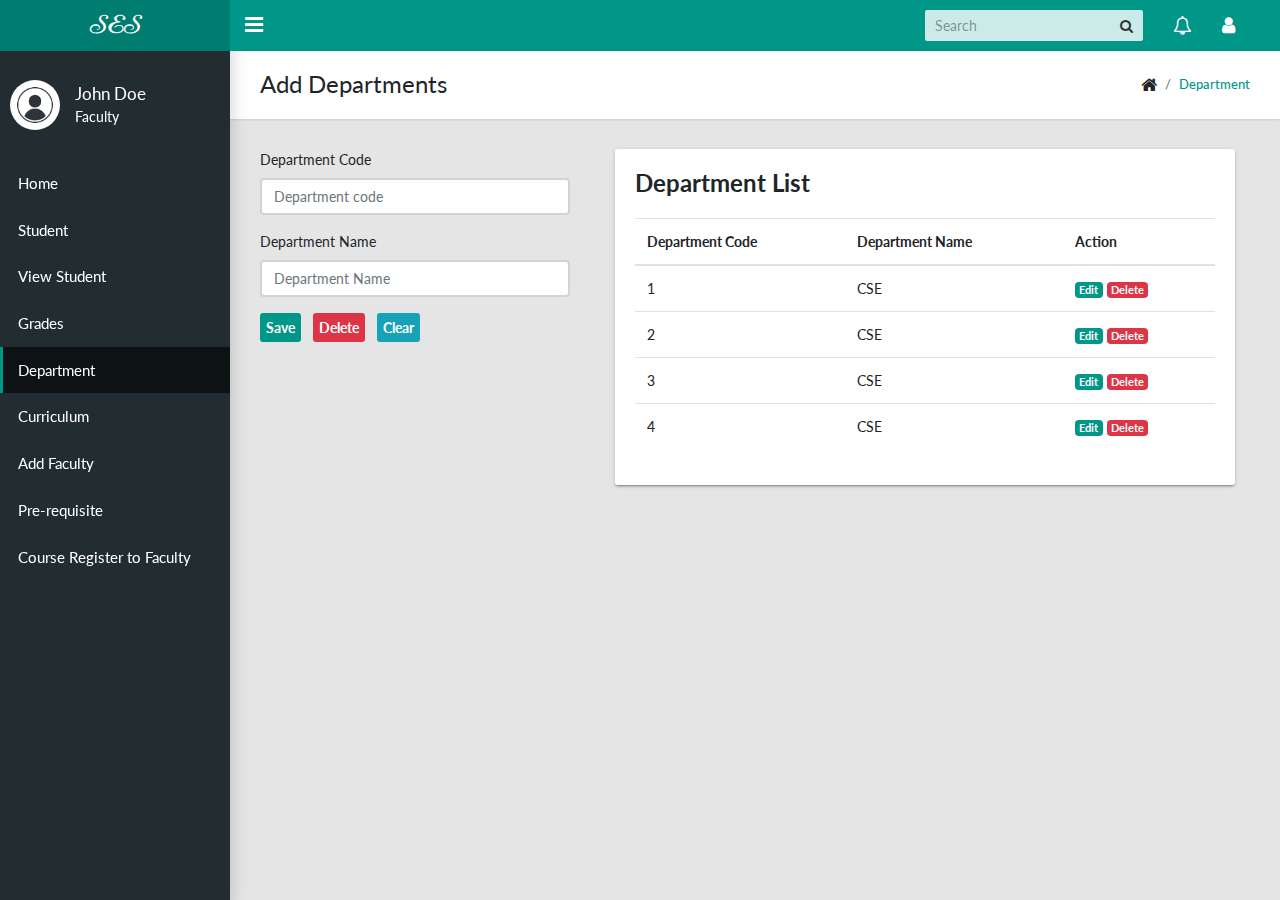
==== commit fe636040: "Design updated" ====
--- a/department.html
+++ b/department.html
@@ -93,13 +93,15 @@
         </div>
       </div>
       <ul class="app-menu">
-        <li><a class="app-menu__item" href="faculty-dashboard.html"><span class="app-menu__label">Home</span></a></li>
+        <li><a class="app-menu__item" href="admin-dashboard.html"><span class="app-menu__label">Home</span></a></li>
         <li><a class="app-menu__item " href="student.html"><span class="app-menu__label">Student</span></a></li>
+        <li><a class="app-menu__item " href="view_student_list.html"><span class="app-menu__label">View Student</span></a></li>
         <li><a class="app-menu__item " href="grades.html"><span class="app-menu__label">Grades</span></a></li>
         <li><a class="app-menu__item active" href="department.html"><span class="app-menu__label">Department</span></a></li>
         <li><a class="app-menu__item " href="curriculum.html"><span class="app-menu__label">Curriculum</span></a></li>
-        <li><a class="app-menu__item " href="#"><span class="app-menu__label">Manage User</span></a></li>
+        <li><a class="app-menu__item " href="manage-user.html"><span class="app-menu__label">Add Faculty</span></a></li>
         <li><a class="app-menu__item " href="pre-requisite.html"><span class="app-menu__label">Pre-requisite</span></a></li>
+        <li><a class="app-menu__item " href="fac_reg_course.html"><span class="app-menu__label">Course Register to Faculty</span></a></li>
         <!-- <li class="treeview"><a class="app-menu__item" href="#" data-toggle="treeview"><i class="app-menu__icon fa fa-laptop"></i><span class="app-menu__label">UI Elements</span><i class="treeview-indicator fa fa-angle-right"></i></a>
           <ul class="treeview-menu">
             <li><a class="treeview-item" href="bootstrap-components.html"><i class="icon fa fa-circle-o"></i> Bootstrap Elements</a></li>
@@ -175,7 +177,7 @@
                   </div>
                 <button class="btn btn-primary my-4 my-sm-0 mr-sm-2" type="submit">Save</button>
                 <button class="btn btn-danger my-4 my-sm-0 mr-sm-2" type="submit">Delete</button>
-                <button class="btn btn-primary my-4 my-sm-0 mr-sm-2" type="reload">Clear</button>
+                <button class="btn btn-info my-4 my-sm-0 mr-sm-2" type="reload">Clear</button>
               </form>
           </div>
           <div class="col-md-8">
@@ -189,24 +191,125 @@
                       <tr>
                         <th>Department Code</th>
                         <th>Department Name</th>
+                        <th>Action</th>
                       </tr>
                     </thead>
                     <tbody>
                       <tr>
                         <td>1</td>
                         <td>CSE</td>
+                        <td>
+                          <div class="action_icon">
+                            <a href="#" class="badge badge-primary">Edit</a>
+                            <a href="#" class="badge badge-danger" data-toggle="modal" data-target="#exampleModal">Delete</a>
+                          </div>
+                          <!-- Modal -->
+                          <div class="modal fade" id="exampleModal" tabindex="-1" aria-labelledby="exampleModalLabel" aria-hidden="true">
+                            <div class="modal-dialog">
+                              <div class="modal-content">
+                                <div class="modal-header">
+                                  <h5 class="modal-title" id="exampleModalLabel">Are you want to delete?</h5>
+                                  <button type="button" class="close" data-dismiss="modal" aria-label="Close">
+                                    <span aria-hidden="true">&times;</span>
+                                  </button>
+                                </div>
+                                
+                                <div class="modal-footer">
+                                  <button type="button" class="btn btn-primary">Yes</button>
+                                  <button type="button" class="btn btn-danger" data-dismiss="modal">No</button>
+                                </div>
+                              </div>
+                            </div>
+                          </div>
+                          
+                        </td>
                       </tr>
                       <tr>
                         <td>2</td>
                         <td>CSE</td>
+                        <td>
+                          <div class="action_icon">
+                            <a href="#" class="badge badge-primary">Edit</a>
+                            <a href="#" class="badge badge-danger" data-toggle="modal" data-target="#exampleModal">Delete</a>
+                          </div>
+                          <!-- Modal -->
+                          <div class="modal fade" id="exampleModal" tabindex="-1" aria-labelledby="exampleModalLabel" aria-hidden="true">
+                            <div class="modal-dialog">
+                              <div class="modal-content">
+                                <div class="modal-header">
+                                  <h5 class="modal-title" id="exampleModalLabel">Are you want to delete?</h5>
+                                  <button type="button" class="close" data-dismiss="modal" aria-label="Close">
+                                    <span aria-hidden="true">&times;</span>
+                                  </button>
+                                </div>
+                                
+                                <div class="modal-footer">
+                                  <button type="button" class="btn btn-primary">Yes</button>
+                                  <button type="button" class="btn btn-danger" data-dismiss="modal">No</button>
+                                </div>
+                              </div>
+                            </div>
+                          </div>
+                          
+                        </td>
                       </tr>
                       <tr>
                         <td>3</td>
                         <td>CSE</td>
+                        <td>
+                          <div class="action_icon">
+                            <a href="#" class="badge badge-primary">Edit</a>
+                            <a href="#" class="badge badge-danger" data-toggle="modal" data-target="#exampleModal">Delete</a>
+                          </div>
+                          <!-- Modal -->
+                          <div class="modal fade" id="exampleModal" tabindex="-1" aria-labelledby="exampleModalLabel" aria-hidden="true">
+                            <div class="modal-dialog">
+                              <div class="modal-content">
+                                <div class="modal-header">
+                                  <h5 class="modal-title" id="exampleModalLabel">Are you want to delete?</h5>
+                                  <button type="button" class="close" data-dismiss="modal" aria-label="Close">
+                                    <span aria-hidden="true">&times;</span>
+                                  </button>
+                                </div>
+                                
+                                <div class="modal-footer">
+                                  <button type="button" class="btn btn-primary">Yes</button>
+                                  <button type="button" class="btn btn-danger" data-dismiss="modal">No</button>
+                                </div>
+                              </div>
+                            </div>
+                          </div>
+                          
+                        </td>
                       </tr>
                       <tr>
                         <td>4</td>
                         <td>CSE</td>
+                        <td>
+                          <div class="action_icon">
+                            <a href="#" class="badge badge-primary">Edit</a>
+                            <a href="#" class="badge badge-danger" data-toggle="modal" data-target="#exampleModal">Delete</a>
+                          </div>
+                          <!-- Modal -->
+                          <div class="modal fade" id="exampleModal" tabindex="-1" aria-labelledby="exampleModalLabel" aria-hidden="true">
+                            <div class="modal-dialog">
+                              <div class="modal-content">
+                                <div class="modal-header">
+                                  <h5 class="modal-title" id="exampleModalLabel">Are you want to delete?</h5>
+                                  <button type="button" class="close" data-dismiss="modal" aria-label="Close">
+                                    <span aria-hidden="true">&times;</span>
+                                  </button>
+                                </div>
+                                
+                                <div class="modal-footer">
+                                  <button type="button" class="btn btn-primary">Yes</button>
+                                  <button type="button" class="btn btn-danger" data-dismiss="modal">No</button>
+                                </div>
+                              </div>
+                            </div>
+                          </div>
+                          
+                        </td>
                       </tr>
                     </tbody>
                   </table>
--- a/css/main.css
+++ b/css/main.css
@@ -2578,7 +2578,8 @@
           user-select: none;
   background-color: transparent;
   border: 2px solid transparent;
-  padding: 0.375rem 0.75rem;
+  /* padding: 0.375rem 0.75rem; */
+  padding: 2px 4px;
   font-size: 0.875rem;
   line-height: 1.5;
   border-radius: 3px;
@@ -2587,6 +2588,7 @@
   -o-transition: box-shadow 0.3s cubic-bezier(0.35, 0, 0.25, 1), transform 0.2s cubic-bezier(0.35, 0, 0.25, 1), background-color 0.3s ease-in-out, border-color 0.3s ease-in-out;
   transition: box-shadow 0.3s cubic-bezier(0.35, 0, 0.25, 1), transform 0.2s cubic-bezier(0.35, 0, 0.25, 1), background-color 0.3s ease-in-out, border-color 0.3s ease-in-out;
   transition: box-shadow 0.3s cubic-bezier(0.35, 0, 0.25, 1), transform 0.2s cubic-bezier(0.35, 0, 0.25, 1), background-color 0.3s ease-in-out, border-color 0.3s ease-in-out, -webkit-box-shadow 0.3s cubic-bezier(0.35, 0, 0.25, 1), -webkit-transform 0.2s cubic-bezier(0.35, 0, 0.25, 1);
+  
 }
 
 @media (prefers-reduced-motion: reduce) {
@@ -16754,6 +16756,10 @@
 }
 
 /*============================== Customize CSS=================*/
+.dupain{
+  background-color: #3c6382;
+  height: 200px;
+}
 .violet{
   height: 200px;
   background-color: #9b59b6;
@@ -16765,4 +16771,33 @@
 .orange{
   background-color: #e67e22;
   height: 200px;
+}
+.blue{
+  background-color: #3867d6;
+  height: 200px;
+}
+/*Footer section CSS*/
+#footer{
+  padding-top: 80px;
+}
+.footer-section{
+  background: #009688;
+  padding: 10px;
+  text-align: center;
+}
+.footer-section p{
+  padding-right: 10px;
+  font-size: 15px;
+  color: #fff;
+}
+.team-img{
+  text-align: center;
+}
+.team-img img{
+  width: 20%;
+  border-radius: 100%;
+}
+.action_icon i{
+  font-size: 20px;
+  padding: 2px;
 }